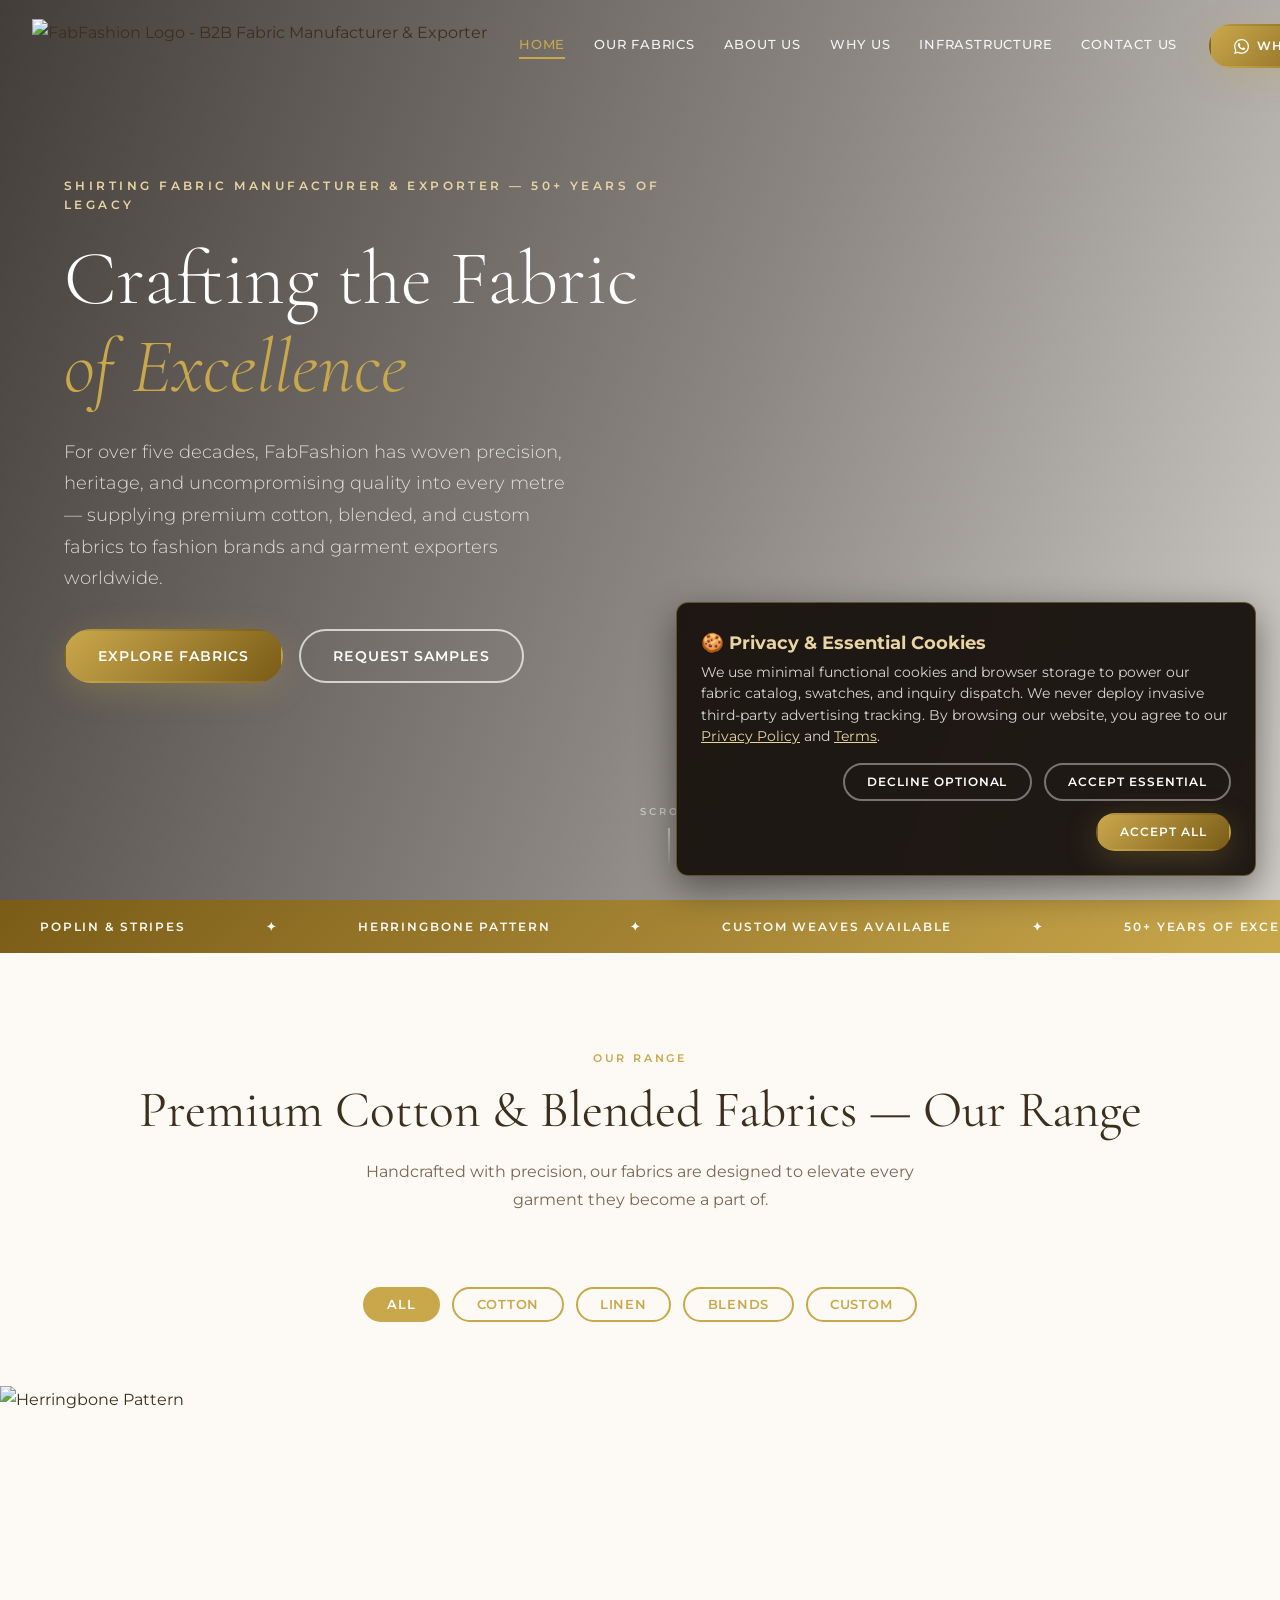
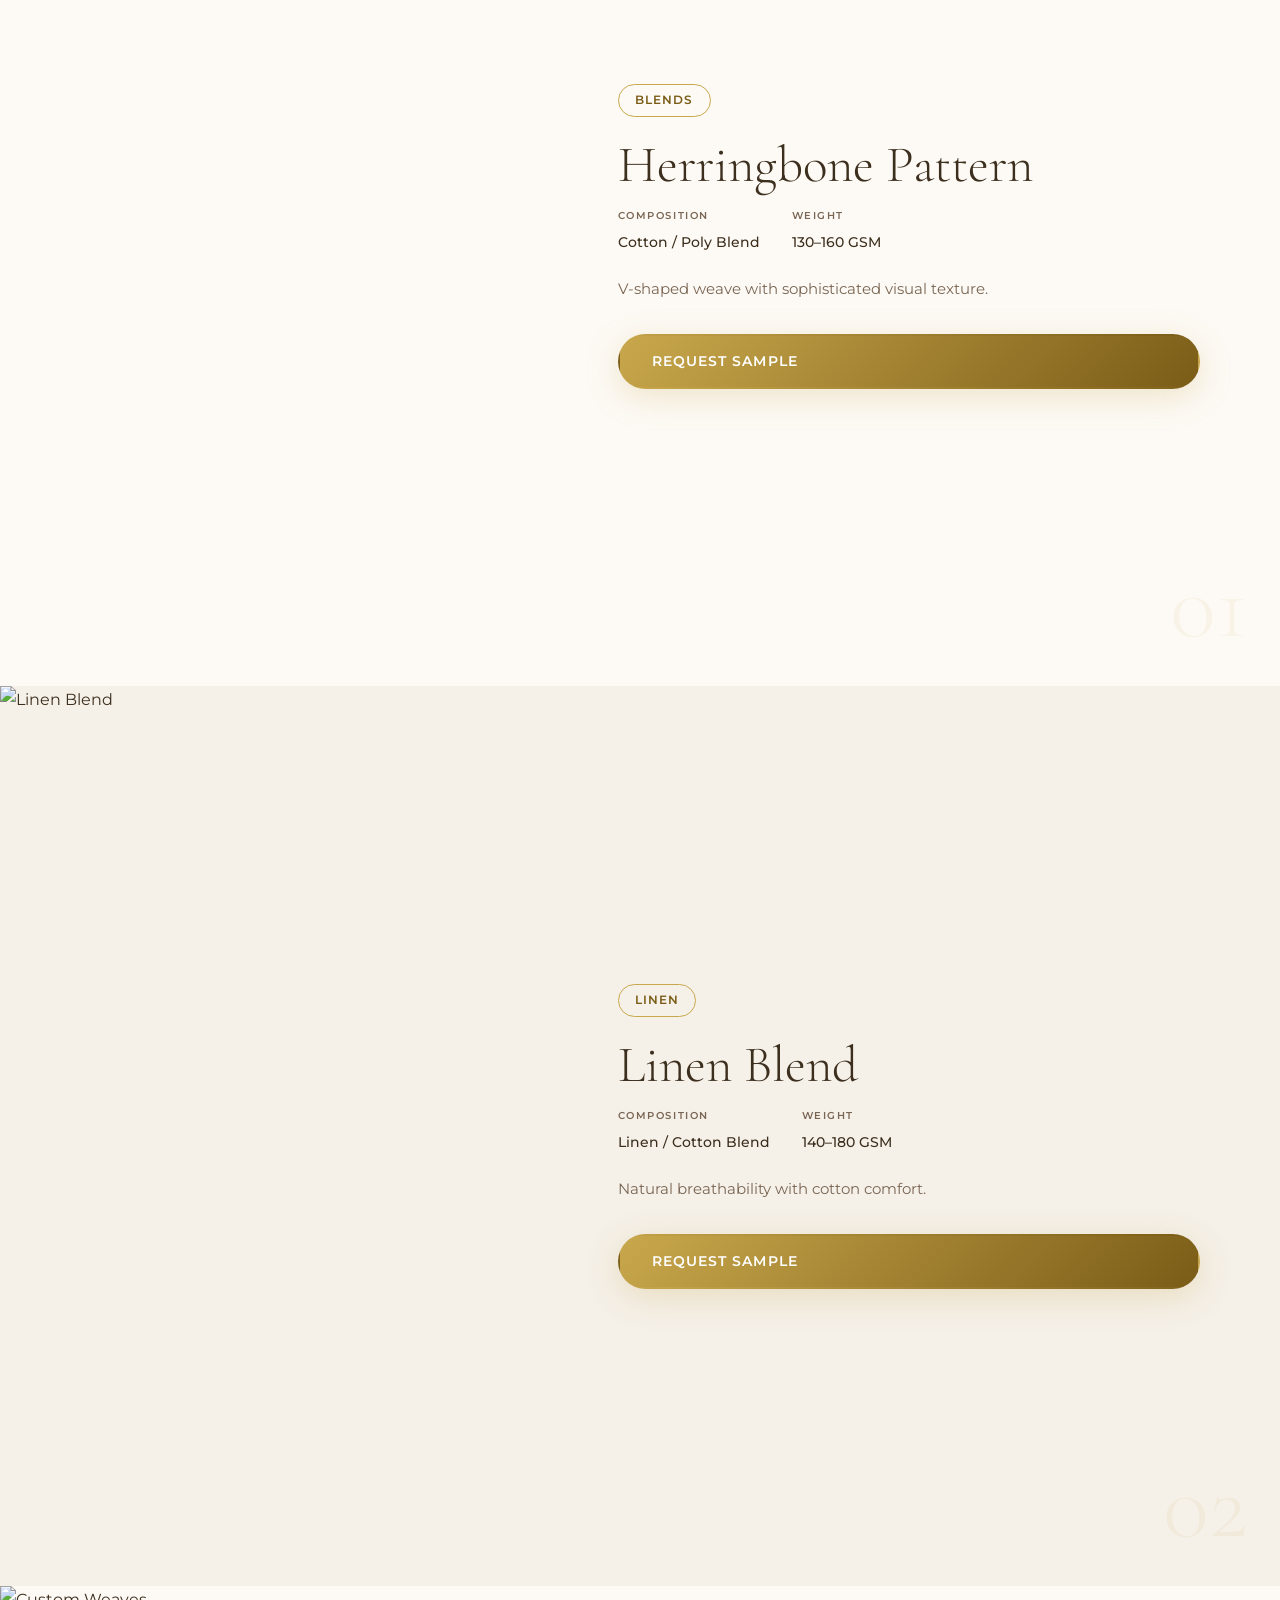
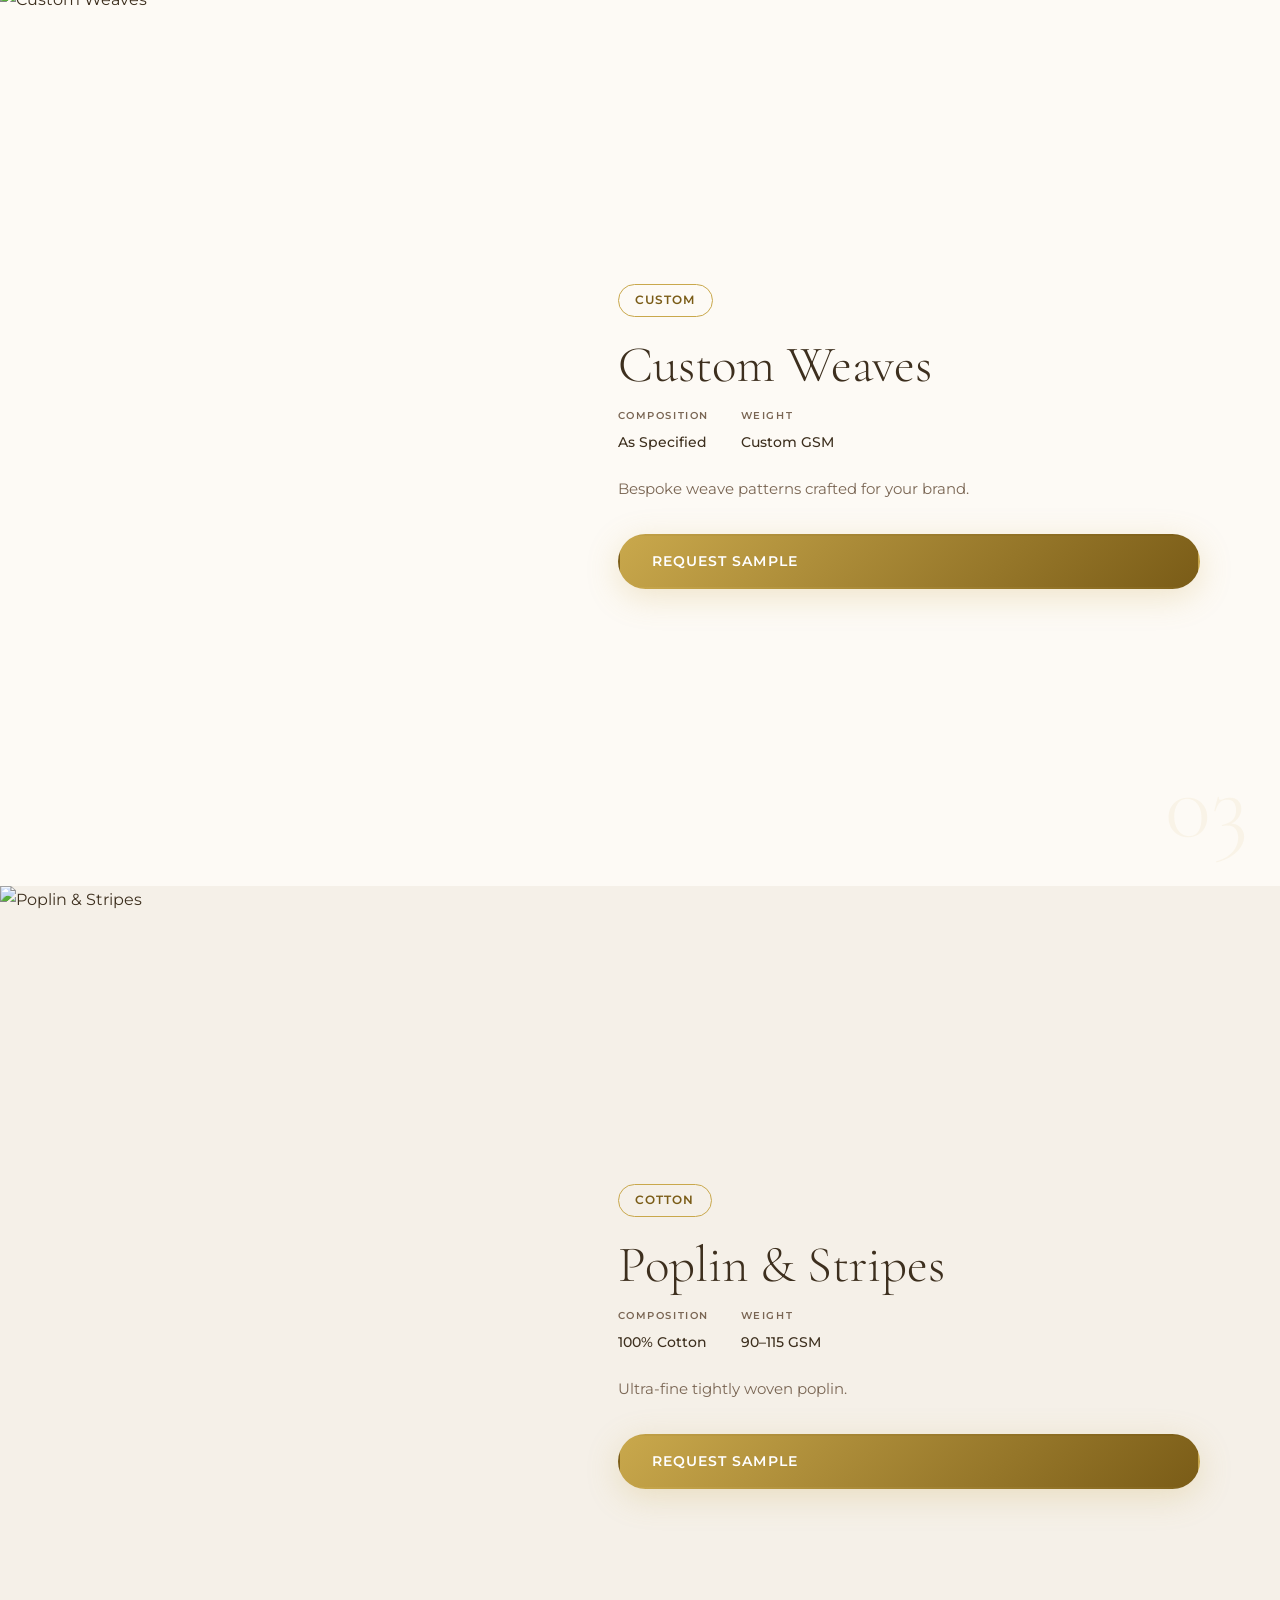
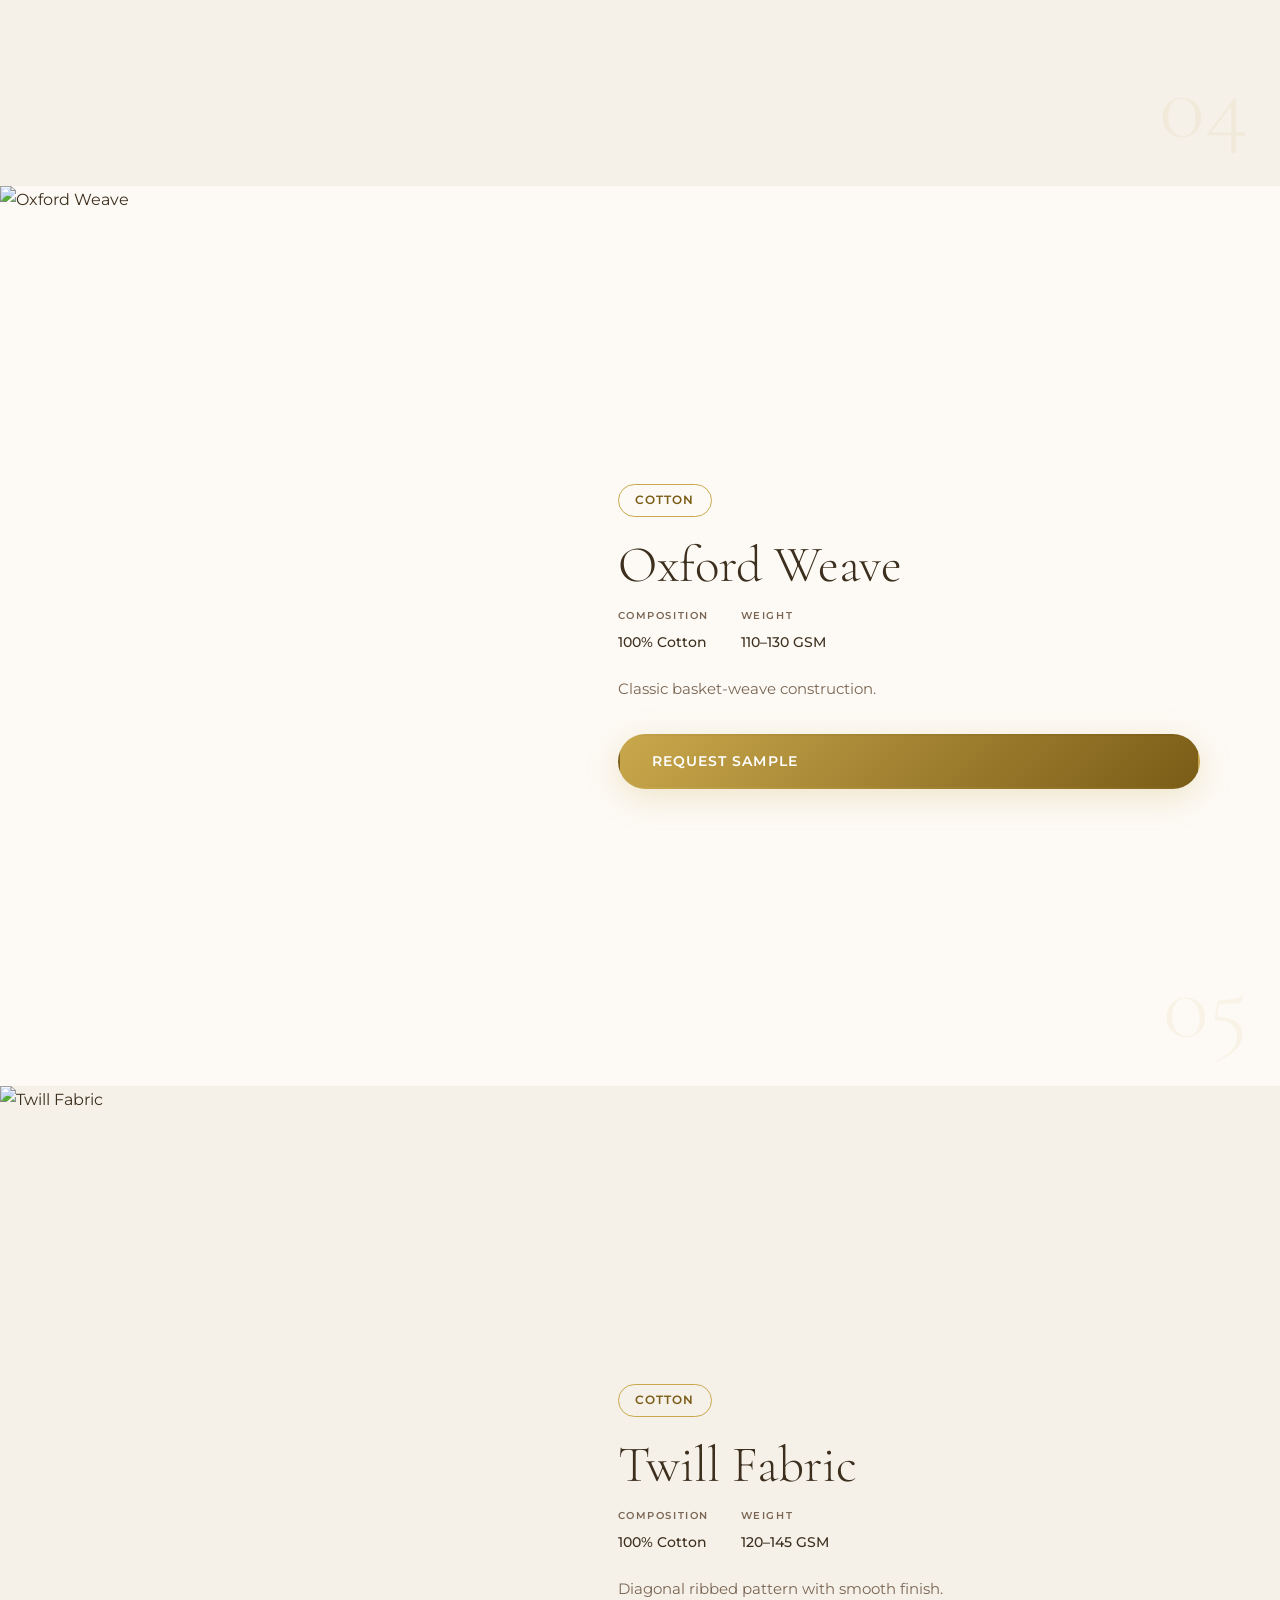
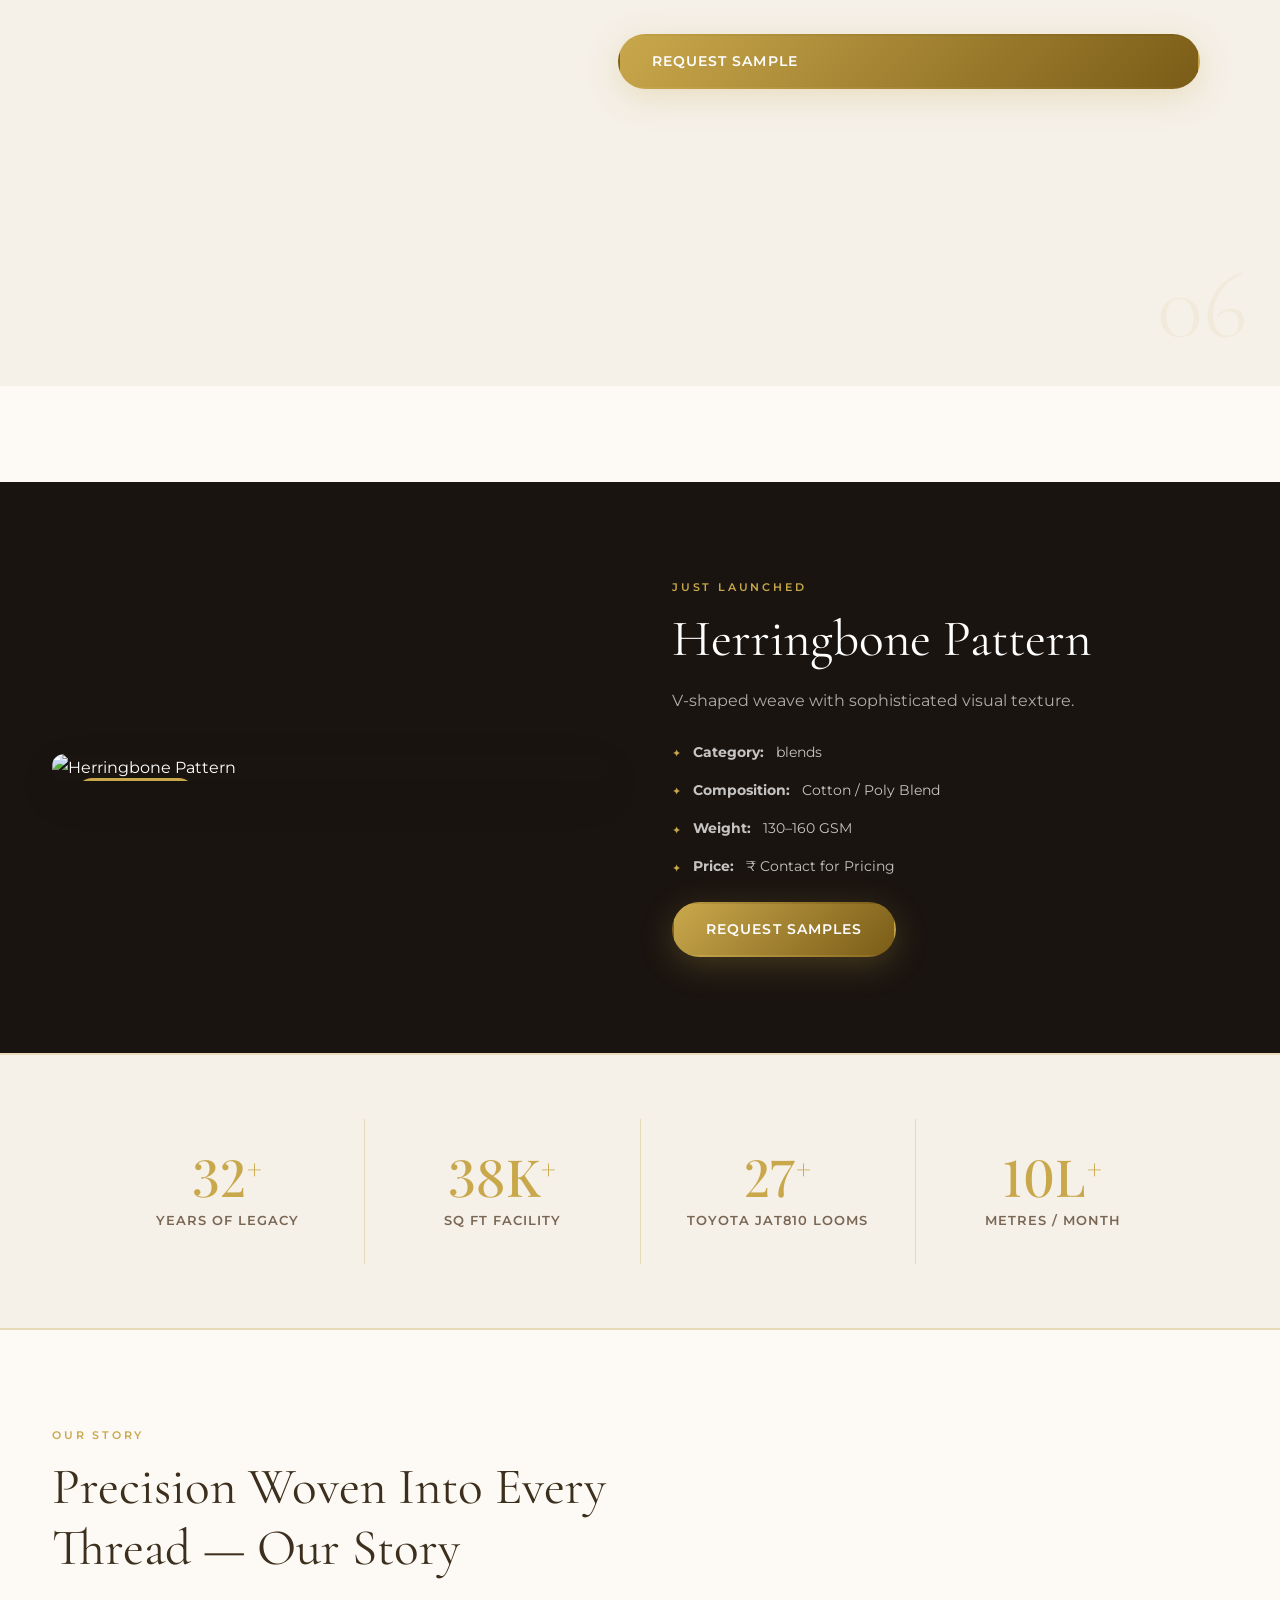
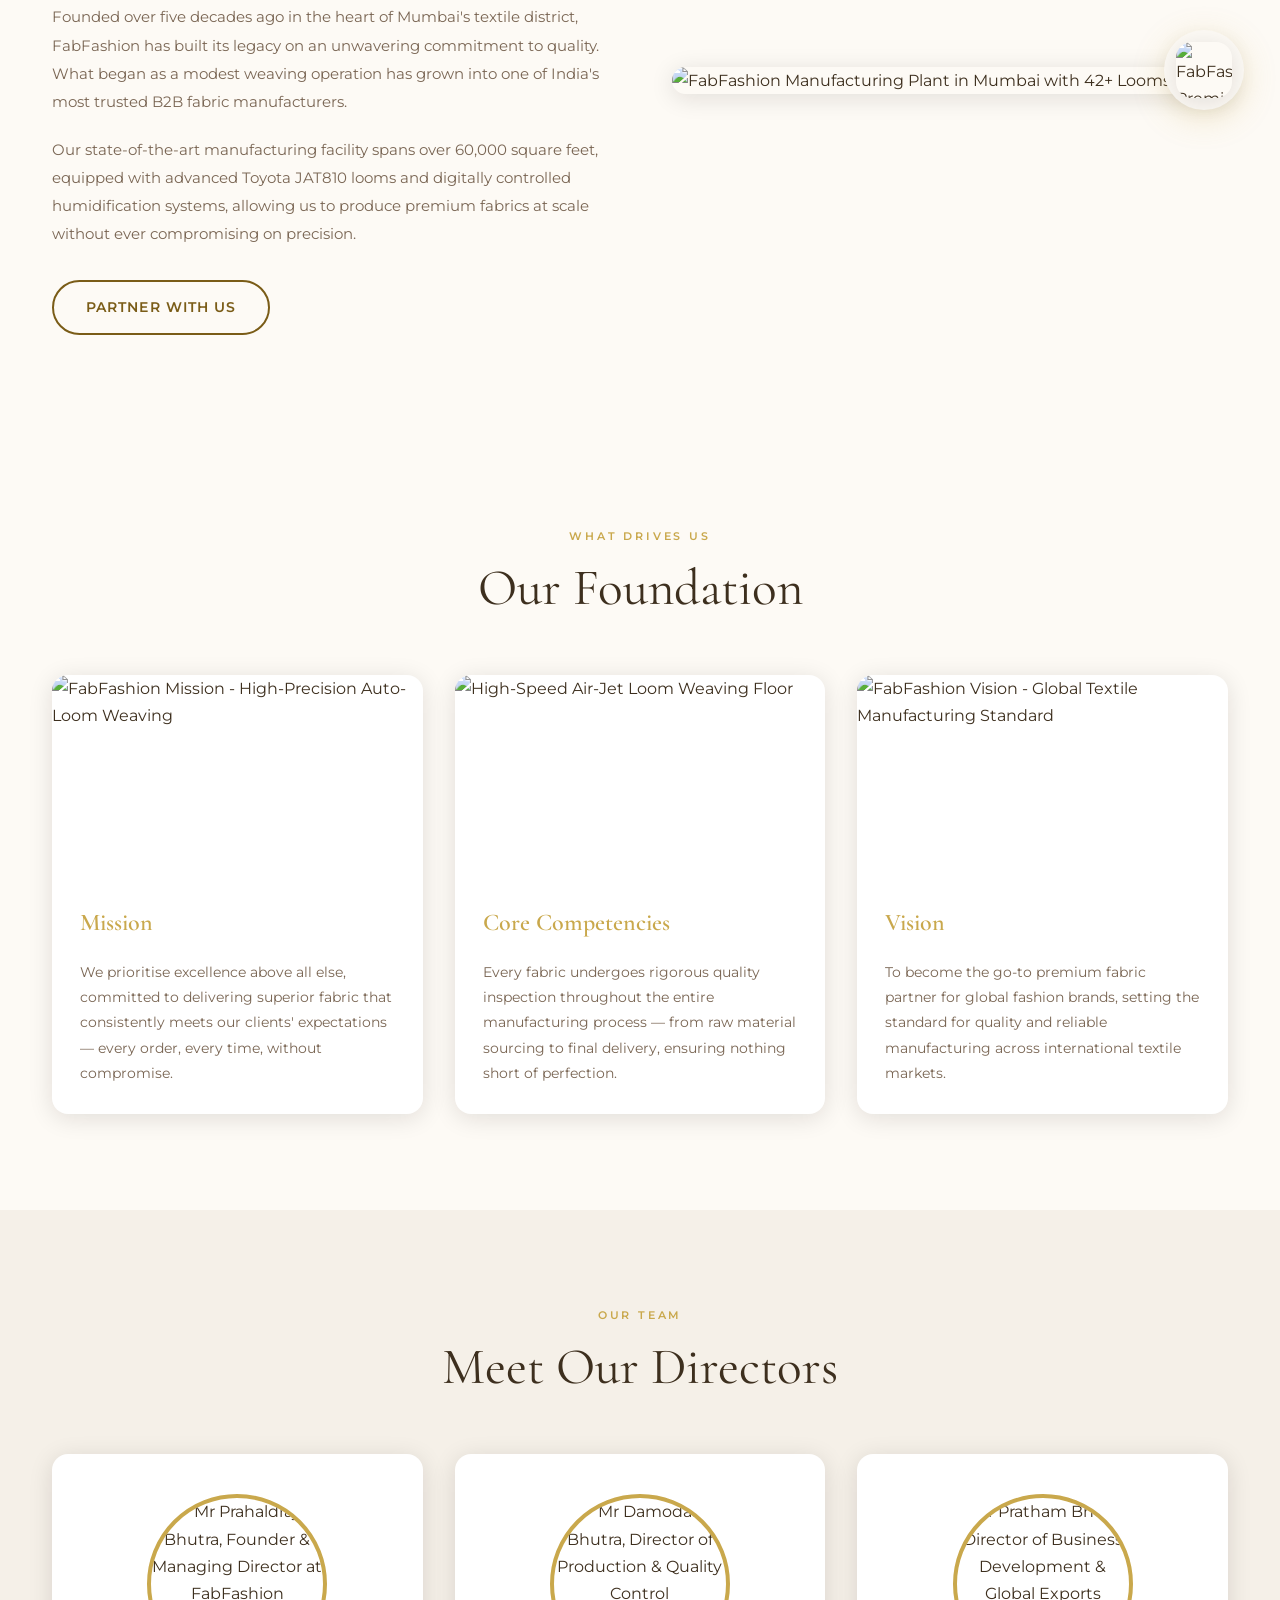
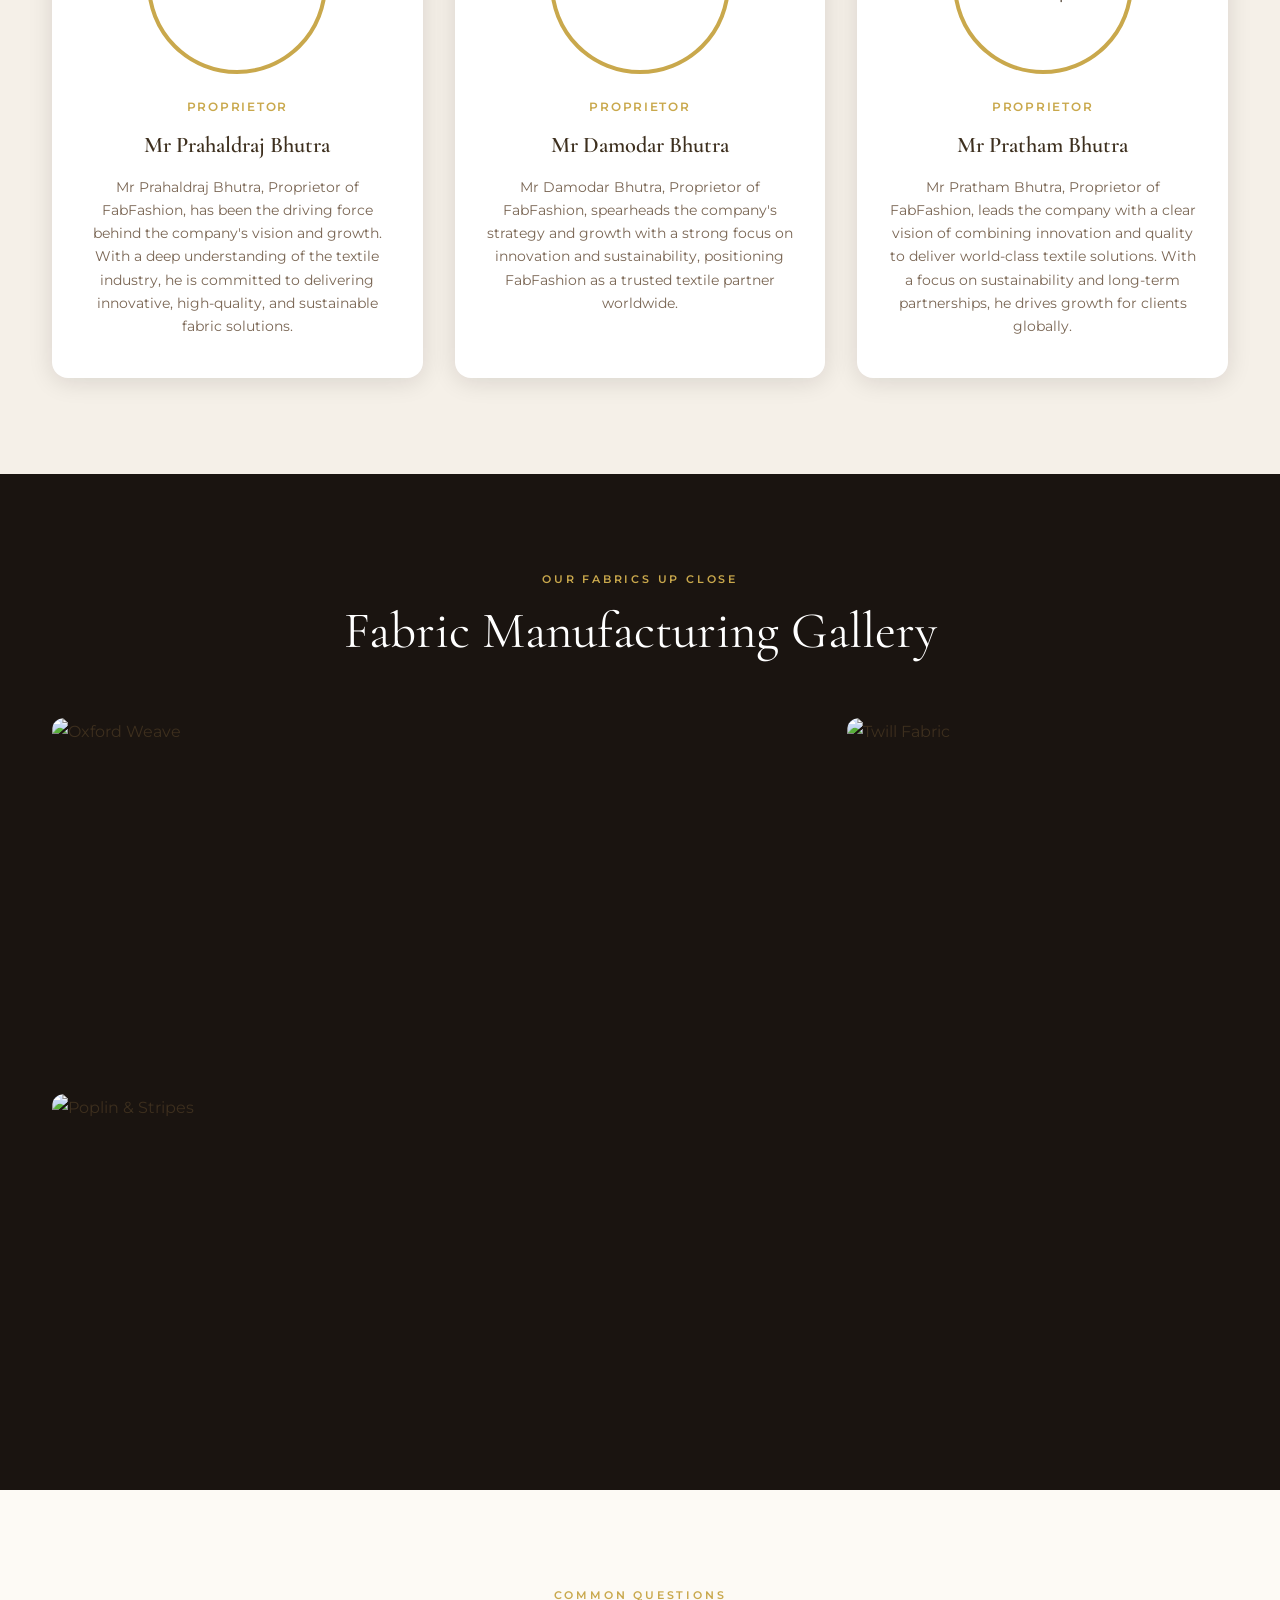
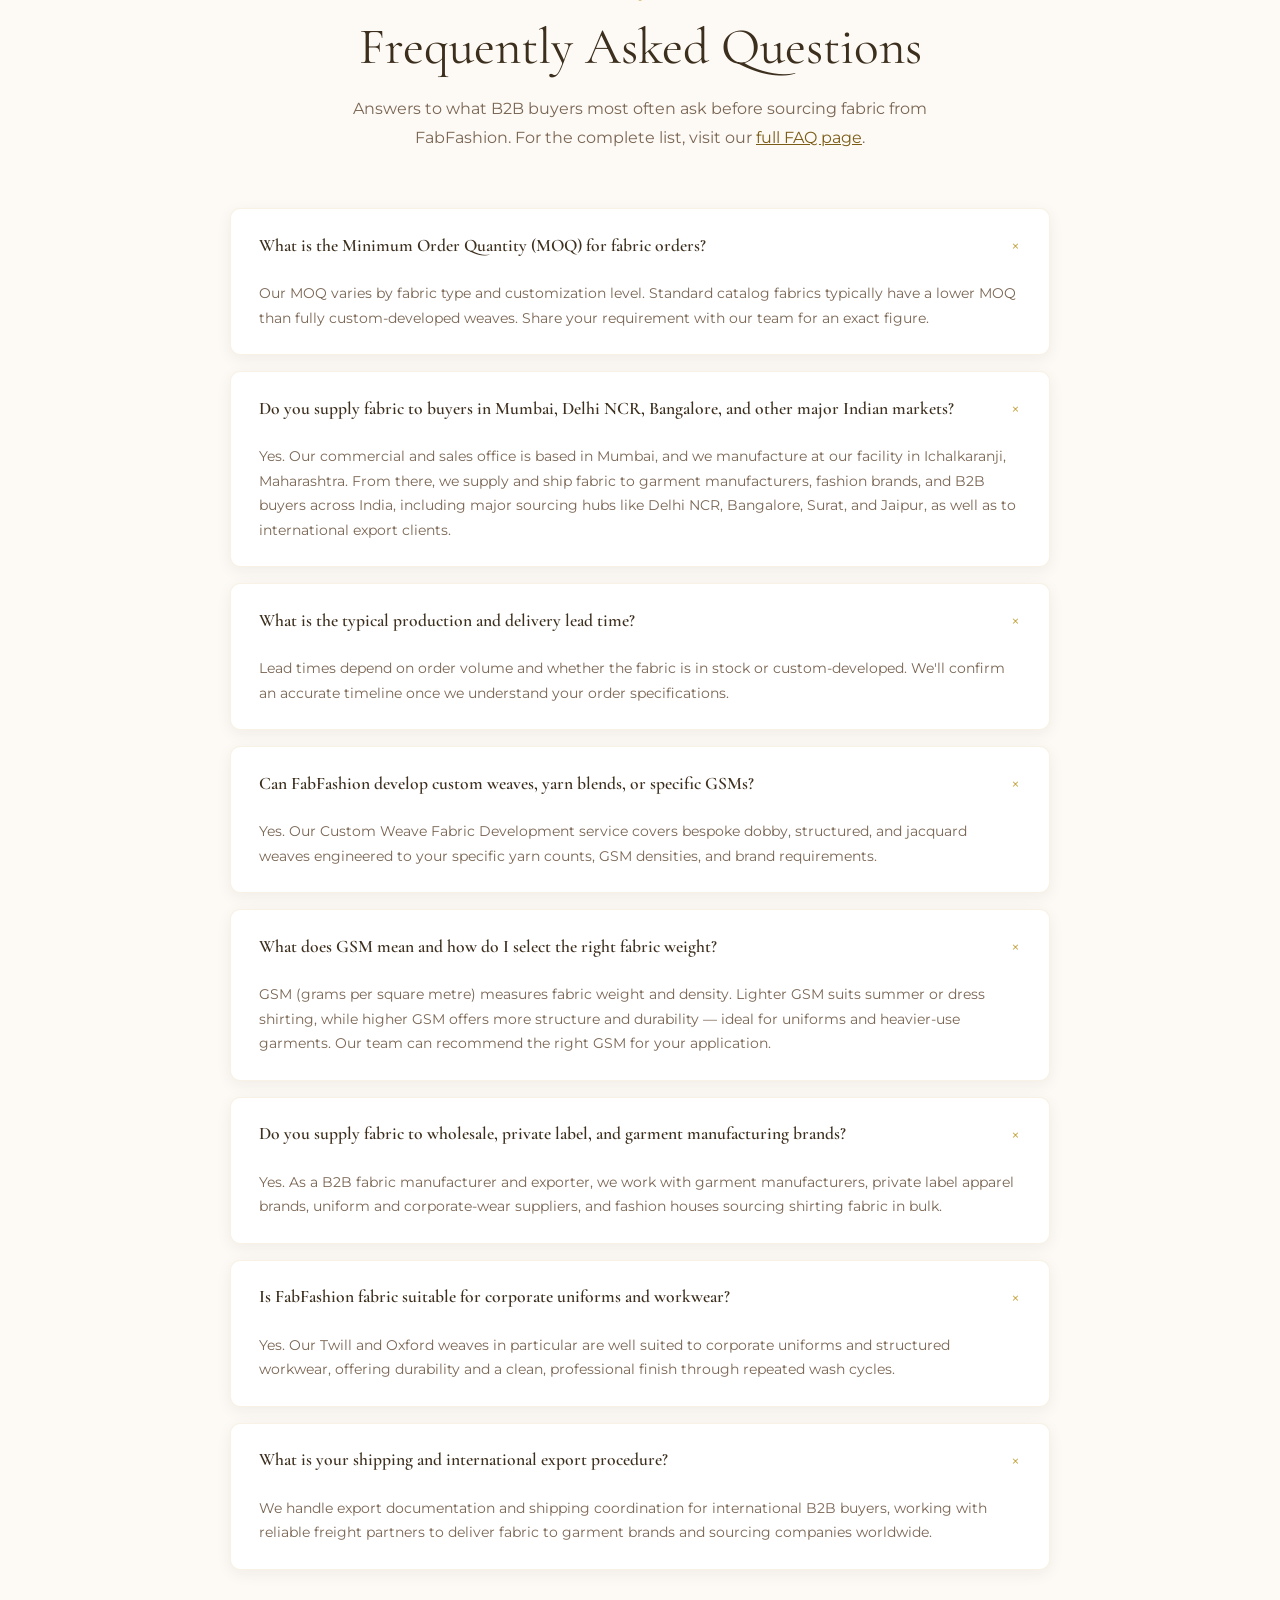
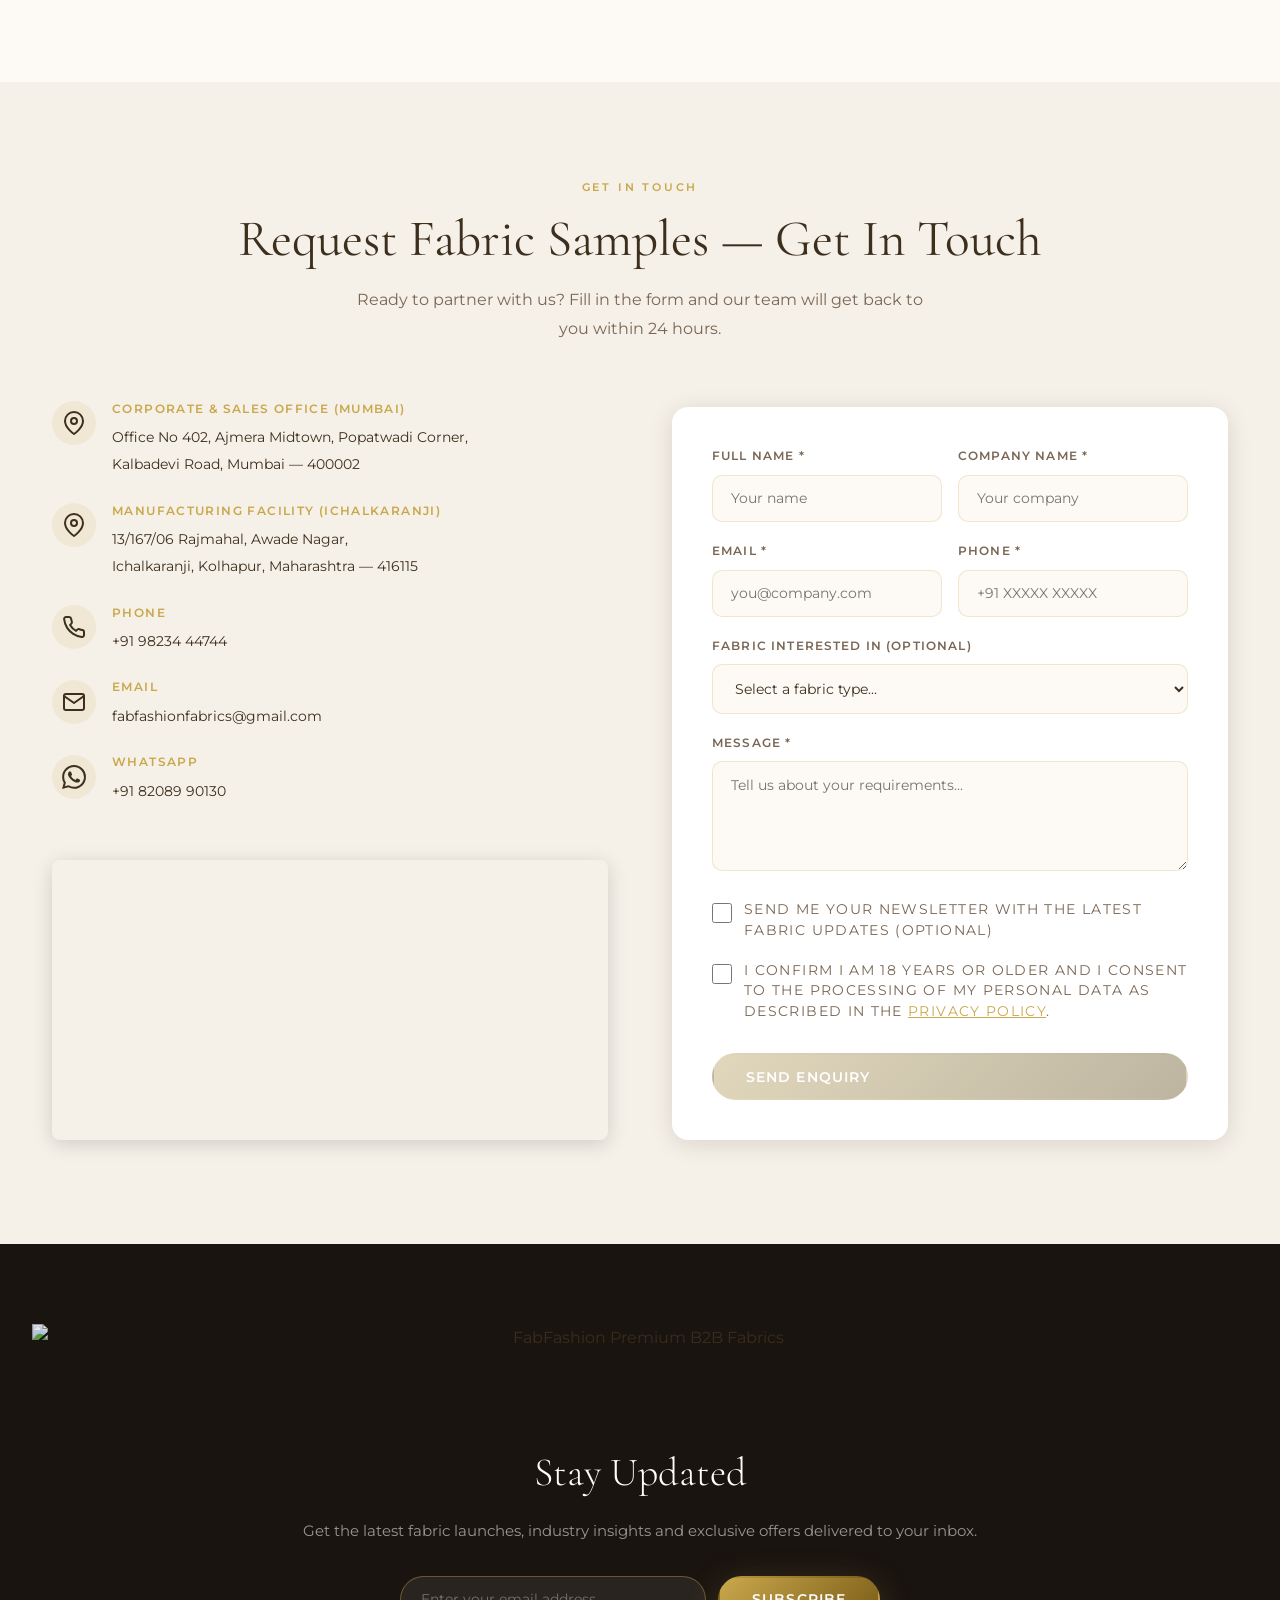
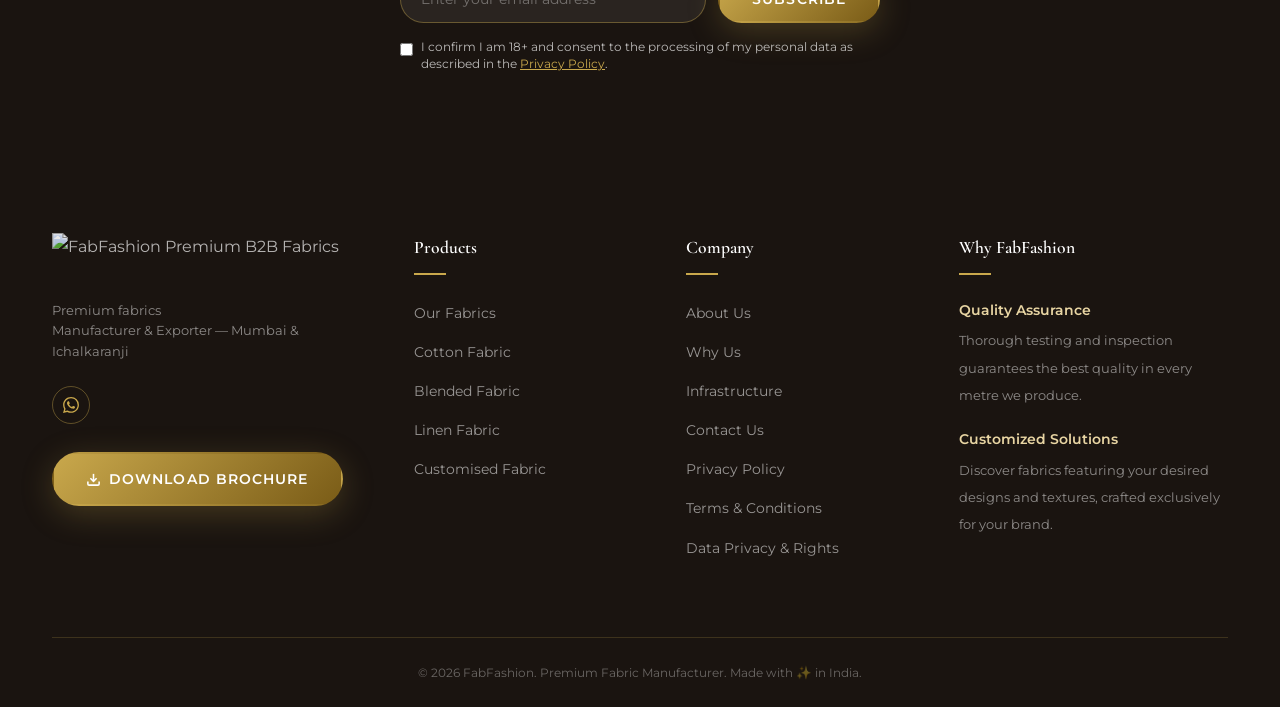
==== index.html @ 2be19770 "Add files via upload" ====
<!DOCTYPE html>
<html lang="en">
<head>
  <meta charset="UTF-8" />
  <meta http-equiv="X-Content-Type-Options" content="nosniff" />
  <meta http-equiv="Referrer-Policy" content="strict-origin-when-cross-origin" />
  <meta name="viewport" content="width=device-width, initial-scale=1.0" />
  <title>FabFashion &mdash; Shirting Fabric Manufacturer &amp; Exporter, Mumbai</title>
  <meta name="description" content="Premium shirting fabric manufacturer &amp; exporter in Mumbai, India. 50+ years supplying Oxford, Twill, Poplin &amp; custom weaves worldwide.">
  <link rel="canonical" href="https://www.fabfashionfabrics.com/">

  <!-- Open Graph -->
  <meta property="og:title" content="FabFashion &mdash; Shirting Fabric Manufacturer &amp; Exporter, Mumbai">
  <meta property="og:description" content="Premium shirting fabric manufacturer &amp; exporter in Mumbai, India. 50+ years supplying Oxford, Twill, Poplin &amp; custom weaves worldwide.">
  <meta property="og:image" content="https://www.fabfashionfabrics.com/images/hero_fabric.webp">
  <meta property="og:url" content="https://www.fabfashionfabrics.com/">
  <meta property="og:type" content="website">
  <meta property="og:site_name" content="FabFashion">

  <!-- Twitter Card -->
  <meta name="twitter:card" content="summary_large_image">
  <meta name="twitter:title" content="FabFashion &mdash; Shirting Fabric Manufacturer &amp; Exporter, Mumbai">
  <meta name="twitter:description" content="Premium shirting fabric manufacturer &amp; exporter in Mumbai, India. 50+ years supplying Oxford, Twill, Poplin &amp; custom weaves worldwide.">
  <meta name="twitter:image" content="https://www.fabfashionfabrics.com/images/hero_fabric.webp">

  <meta name="keywords" content="shirting fabric manufacturer Mumbai, fabric supplier Bangalore, fabric supplier Delhi NCR, cotton fabric manufacturer India, B2B fabric exporter Mumbai, fabric manufacturer for garment exporters, wholesale shirting fabric supplier India">
  <meta name="robots" content="index, follow">

  <!-- Organization / ManufacturingBusiness JSON-LD Schema -->
  <script type="application/ld+json">
  {
    "@context": "https://schema.org",
    "@type": ["Organization", "ManufacturingBusiness"],
    "name": "FabFashion",
    "legalName": "FabFashion",
    "url": "https://www.fabfashionfabrics.com",
    "logo": "https://www.fabfashionfabrics.com/images/logo.png",
    "image": "https://www.fabfashionfabrics.com/images/hero_fabric.webp",
    "description": "India's premier B2B manufacturer and exporter of premium fabrics. 50+ years of excellence. Oxford, Twill, Poplin, Herringbone & custom weaves. Commercial office in Mumbai, manufacturing facility in Ichalkaranji, Maharashtra.",
    "telephone": "+91-98234-44744",
    "email": "fabfashionfabrics@gmail.com",
    "address": {
      "@type": "PostalAddress",
      "streetAddress": "Office No 402, Ajmera Midtown, Popatwadi Corner, Kalbadevi Road",
      "addressLocality": "Mumbai",
      "addressRegion": "Maharashtra",
      "postalCode": "400002",
      "addressCountry": "IN"
    },
    "department": [
      {
        "@type": "Place",
        "name": "FabFashion Manufacturing & Weaving Mill",
        "address": {
          "@type": "PostalAddress",
          "streetAddress": "13/167/06 Rajmahal, Awade Nagar",
          "addressLocality": "Ichalkaranji",
          "addressRegion": "Kolhapur, Maharashtra",
          "postalCode": "416115",
          "addressCountry": "IN"
        }
      }
    ],
    "areaServed": [
      { "@type": "City", "name": "Mumbai" },
      { "@type": "City", "name": "Bangalore" },
      { "@type": "City", "name": "Delhi NCR" },
      { "@type": "City", "name": "Surat" },
      { "@type": "City", "name": "Jaipur" },
      { "@type": "City", "name": "Ichalkaranji" },
      { "@type": "Country", "name": "India" }
    ],
    "contactPoint": {
      "@type": "ContactPoint",
      "telephone": "+91-98234-44744",
      "contactType": "sales",
      "email": "fabfashionfabrics@gmail.com",
      "areaServed": "Worldwide",
      "availableLanguage": ["English", "Hindi"]
    },
    "priceRange": "$",
    "sameAs": [
      "https://wa.me/918208990130",
      "https://www.linkedin.com/company/fabfashionfabrics",
      "https://twitter.com/fabfashion",
      "https://github.com/pranavbhutra",
      "https://www.facebook.com/fabfashionfabrics",
      "https://www.instagram.com/fabfashionfabrics"
    ]
  }
  </script>

  <!-- WebSite Schema for Search Engine Sitelinks & Citations -->
  <script type="application/ld+json">
  {
    "@context": "https://schema.org",
    "@type": "WebSite",
    "@id": "https://www.fabfashionfabrics.com/#website",
    "url": "https://www.fabfashionfabrics.com",
    "name": "FabFashion Fabrics",
    "description": "Premium shirting fabric manufacturer & exporter in Mumbai, India.",
    "publisher": {
      "@type": "Organization",
      "name": "FabFashion Fabrics"
    }
  }
  </script>

  <!-- SoftwareApplication / WebApplication Schema for SaaS/Web App GEO Category -->
  <script type="application/ld+json">
  {
    "@context": "https://schema.org",
    "@type": "SoftwareApplication",
    "name": "FabFashion B2B Fabric Platform",
    "operatingSystem": "All",
    "applicationCategory": "BusinessApplication",
    "offers": {
      "@type": "Offer",
      "price": "0",
      "priceCurrency": "USD"
    },
    "publisher": {
      "@type": "Organization",
      "name": "FabFashion Fabrics"
    }
  }
  </script>

  <!-- BreadcrumbList Schema -->
  <script type="application/ld+json">
  {
    "@context": "https://schema.org",
    "@type": "BreadcrumbList",
    "itemListElement": [
      {
        "@type": "ListItem",
        "position": 1,
        "name": "Home",
        "item": "https://www.fabfashionfabrics.com/"
      },
      {
        "@type": "ListItem",
        "position": 2,
        "name": "About Us",
        "item": "https://www.fabfashionfabrics.com/about.html"
      },
      {
        "@type": "ListItem",
        "position": 3,
        "name": "Collections",
        "item": "https://www.fabfashionfabrics.com/collections.html"
      }
    ]
  }
  </script>

  <!-- Homepage FAQPage Schema -->
  <script type="application/ld+json">
  {
    "@context": "https://schema.org",
    "@type": "FAQPage",
    "mainEntity": [
      {
        "@type": "Question",
        "name": "What is the Minimum Order Quantity (MOQ) for fabric orders?",
        "acceptedAnswer": {
          "@type": "Answer",
          "text": "Our MOQ varies by fabric type and customization level. Standard catalog fabrics typically have a lower MOQ than fully custom-developed weaves. Share your requirement with our team for an exact figure."
        }
      },
      {
        "@type": "Question",
        "name": "Do you supply fabric to buyers in Mumbai, Delhi NCR, Bangalore, and other major Indian markets?",
        "acceptedAnswer": {
          "@type": "Answer",
          "text": "Yes. Our commercial and sales office is based in Mumbai, and we manufacture at our facility in Ichalkaranji, Maharashtra. From there, we supply and ship fabric to garment manufacturers, fashion brands, and B2B buyers across India, including major sourcing hubs like Delhi NCR, Bangalore, Surat, and Jaipur, as well as to international export clients."
        }
      },
      {
        "@type": "Question",
        "name": "What is the typical production and delivery lead time?",
        "acceptedAnswer": {
          "@type": "Answer",
          "text": "Lead times depend on order volume and whether the fabric is in stock or custom-developed. We'll confirm an accurate timeline once we understand your order specifications."
        }
      },
      {
        "@type": "Question",
        "name": "Can FabFashion develop custom weaves, yarn blends, or specific GSMs?",
        "acceptedAnswer": {
          "@type": "Answer",
          "text": "Yes. Our Custom Weave Fabric Development service covers bespoke dobby, structured, and jacquard weaves engineered to your specific yarn counts, GSM densities, and brand requirements."
        }
      },
      {
        "@type": "Question",
        "name": "What does GSM mean and how do I select the right fabric weight?",
        "acceptedAnswer": {
          "@type": "Answer",
          "text": "GSM (grams per square metre) measures fabric weight and density. Lighter GSM suits summer or dress shirting, while higher GSM offers more structure and durability, ideal for uniforms and heavier-use garments. Our team can recommend the right GSM for your application."
        }
      },
      {
        "@type": "Question",
        "name": "Do you supply fabric to wholesale, private label, and garment manufacturing brands?",
        "acceptedAnswer": {
          "@type": "Answer",
          "text": "Yes. As a B2B fabric manufacturer and exporter, we work with garment manufacturers, private label apparel brands, uniform and corporate-wear suppliers, and fashion houses sourcing shirting fabric in bulk."
        }
      },
      {
        "@type": "Question",
        "name": "Is FabFashion fabric suitable for corporate uniforms and workwear?",
        "acceptedAnswer": {
          "@type": "Answer",
          "text": "Yes. Our Twill and Oxford weaves in particular are well suited to corporate uniforms and structured workwear, offering durability and a clean, professional finish through repeated wash cycles."
        }
      },
      {
        "@type": "Question",
        "name": "What is your shipping and international export procedure?",
        "acceptedAnswer": {
          "@type": "Answer",
          "text": "We handle export documentation and shipping coordination for international B2B buyers, working with reliable freight partners to deliver fabric to garment brands and sourcing companies worldwide."
        }
      }
    ]
  }
  </script>

  <link rel="icon" type="image/x-icon" href="favicon.ico" />
  <link rel="icon" type="image/png" sizes="144x144" href="favicon.png" />
  <link rel="apple-touch-icon" href="favicon.png" />
  <link rel="stylesheet" href="style.css?v=17" />
    <link rel="preconnect" href="https://fonts.googleapis.com" />
  <link rel="preconnect" href="https://fonts.gstatic.com" crossorigin />
  <link rel="stylesheet" href="https://fonts.googleapis.com/css2?family=Cormorant+Garamond:ital,wght@0,300;0,400;0,600;1,300;1,400;1,600&amp;family=Montserrat:wght@300;400;500;600&amp;display=swap" media="print" onload="this.media='all'" />
  <noscript>
    <link rel="stylesheet" href="https://fonts.googleapis.com/css2?family=Cormorant+Garamond:ital,wght@0,300;0,400;0,600;1,300;1,400;1,600&amp;family=Montserrat:wght@300;400;500;600&amp;display=swap" />
  </noscript>
<link rel="preload" as="image" href="images/hero_fabric.webp" type="image/webp" fetchpriority="high" />
</head>
<body>
<a href="#main-content" class="skip-link">Skip to main content</a>

<!-- ============================================================
     NAVBAR
     ============================================================ -->
<nav id="navbar">
  <div class="nav-inner">
    <a href="/" class="nav-logo" aria-label="FabFashion Homepage">
      <img decoding="async" src="images/logo.png" alt="FabFashion Logo - B2B Fabric Manufacturer & Exporter" title="FabFashion Logo - B2B Fabric Manufacturer & Exporter" id="nav-logo-img" width="585" height="343" />
    </a>
            <div class="nav-links">
      <a href="/" class="active">Home</a>
      <a href="/collections">Our Fabrics</a>
      <a href="/about">About Us</a>
      <a href="/whyus">Why Us</a>
      <a href="/infrastructure">Infrastructure</a>
      <a href="/contact">Contact Us</a>
    </div>
    <div class="nav-actions">
      <a href="https://wa.me/918208990130" target="_blank" rel="noopener" class="btn btn-gold btn-sm" id="nav-whatsapp-btn" aria-label="Contact us on WhatsApp">
        <svg width="15" height="15" viewBox="0 0 24 24" fill="currentColor"><path d="M17.472 14.382c-.297-.149-1.758-.867-2.03-.967-.273-.099-.471-.148-.67.15-.197.297-.767.966-.94 1.164-.173.199-.347.223-.644.075-.297-.15-1.255-.463-2.39-1.475-.883-.788-1.48-1.761-1.653-2.059-.173-.297-.018-.458.13-.606.134-.133.298-.347.446-.52.149-.174.198-.298.298-.497.099-.198.05-.371-.025-.52-.075-.149-.669-1.612-.916-2.207-.242-.579-.487-.5-.669-.51-.173-.008-.371-.01-.57-.01-.198 0-.52.074-.792.372-.272.297-1.04 1.016-1.04 2.479 0 1.462 1.065 2.875 1.213 3.074.149.198 2.096 3.2 5.077 4.487.709.306 1.262.489 1.694.625.712.227 1.36.195 1.871.118.571-.085 1.758-.719 2.006-1.413.248-.694.248-1.289.173-1.413-.074-.124-.272-.198-.57-.347m-5.421 7.403h-.004a9.87 9.87 0 01-5.031-1.378l-.361-.214-3.741.982.998-3.648-.235-.374a9.86 9.86 0 01-1.51-5.26c.001-5.45 4.436-9.884 9.888-9.884 2.64 0 5.122 1.03 6.988 2.898a9.825 9.825 0 012.893 6.994c-.003 5.45-4.437 9.884-9.885 9.884m8.413-18.297A11.815 11.815 0 0012.05 0C5.495 0 .16 5.335.157 11.892c0 2.096.547 4.142 1.588 5.945L.057 24l6.305-1.654a11.882 11.882 0 005.683 1.448h.005c6.554 0 11.89-5.335 11.893-11.893a11.821 11.821 0 00-3.48-8.413z"/></svg>
        WhatsApp
      </a>
      <a href="brochure.pdf?v=2" class="btn btn-outline-gold btn-sm" id="nav-brochure-btn">
        <svg width="14" height="14" viewBox="0 0 24 24" fill="none" stroke="currentColor" stroke-width="2.5"><path d="M21 15v4a2 2 0 01-2 2H5a2 2 0 01-2-2v-4"/><polyline points="7 10 12 15 17 10"/><line x1="12" y1="15" x2="12" y2="3"/></svg>
        Brochure
      </a>
    </div>
    <button class="hamburger" id="hamburger" aria-label="Toggle navigation menu">
      <span></span><span></span><span></span>
    </button>
  </div>
      <div class="mobile-menu" id="mobile-menu">
    <a href="/" class="active">Home</a>
    <a href="/collections">Our Fabrics</a>
    <a href="/about">About Us</a>
    <a href="/whyus">Why Us</a>
    <a href="/infrastructure">Infrastructure</a>
    <a href="/capabilities">Capabilities</a>
    <a href="/faq">FAQs</a>
    <a href="/contact">Contact Us</a>
    <div class="mobile-menu-actions">
      <a href="https://wa.me/918208990130" target="_blank" rel="noopener" class="btn btn-gold btn-sm">WhatsApp</a>
      <a href="brochure.pdf?v=2" class="btn btn-outline-gold btn-sm">Brochure</a>
    </div>
  </div>
</nav>
<main id="main-content">


<!-- ============================================================
     HERO
     ============================================================ -->
<section id="hero">
  <div class="hero-content">
    <p class="hero-eyebrow">Shirting Fabric Manufacturer &amp; Exporter — 50+ Years of Legacy</p>
    <h1 class="hero-title">Crafting the Fabric<br><em>of Excellence</em></h1>
    <p class="hero-subtitle">For over five decades, FabFashion has woven precision, heritage, and uncompromising quality into every metre &mdash; supplying premium cotton, blended, and custom fabrics to fashion brands and garment exporters worldwide.</p>
    <div class="hero-ctas">
      <a href="/collections" class="btn btn-gold" id="hero-explore-btn">Explore Fabrics</a>
      <a href="#contact-section" class="btn btn-outline" id="hero-sample-btn">Request Samples</a>
    </div>
  </div>
  <div class="scroll-hint">
    <span class="scroll-hint-text">SCROLL</span>
    <div class="scroll-hint-line"></div>
  </div>
</section>

<!-- ============================================================
     MARQUEE STRIP
     ============================================================ -->
<div class="marquee-strip" aria-hidden="true">
  <div class="marquee-track" id="marquee-track"></div></div><!-- ============================================================
     COLLECTIONS
     ============================================================ -->
<section id="collections" class="section">
  <div class="container">
    <div class="section-header reveal">
      <span class="eyebrow">Our Range</span>
      <h2 class="section-title">Premium Cotton &amp; Blended Fabrics — Our Range</h2>
      <p class="section-desc">Handcrafted with precision, our fabrics are designed to elevate every garment they become a part of.</p>
    </div>
    <!-- Filter Bar -->
    <div class="filter-bar" id="filter-bar">
      <button class="filter-pill active" data-filter="all" id="filter-all">All</button>
      <button class="filter-pill" data-filter="cotton" id="filter-cotton">Cotton</button>
      <button class="filter-pill" data-filter="linen" id="filter-linen">Linen</button>
      <button class="filter-pill" data-filter="blends" id="filter-blends">Blends</button>
      <button class="filter-pill" data-filter="custom" id="filter-custom">Custom</button>
    </div>
  </div>

  <!-- Stacking Cards -->
  <div class="stacking-cards-container" id="stacking-cards">

    <!-- Card 1: Oxford Weave -->
    <div class="fabric-card" data-category="cotton" style="z-index:10; background:#FDFAF5;" id="fabric-card-1">
      <div class="fabric-card-image">
        <img decoding="async" src="images/oxford_fabric.webp" alt="Oxford Weave Cotton Fabric" title="Oxford Weave Cotton Fabric" loading="lazy"  width="1024" height="1024"/>
      </div>
      <div class="fabric-card-content">
        <span class="fabric-tag">Cotton</span>
        <h3 class="fabric-name">Oxford Weave</h3>
        <div class="fabric-meta">
          <div class="fabric-meta-item">
            <label>Composition</label>
            <span>100% Cotton</span>
          </div>
          <div class="fabric-meta-item">
            <label>Weight</label>
            <span>110-130 GSM</span>
          </div>
        </div>
        <p class="fabric-desc">A classic basket-weave construction that offers a distinctive textured appearance with excellent durability. Perfect for formal and semi-formal shirts, breathable and easy to care for.</p>
        <a href="/contact" class="btn btn-gold" id="oxford-sample-btn">Request Sample</a>
        <span class="card-number">01</span>
      </div>
    </div>

    <!-- Card 2: Twill -->
    <div class="fabric-card" data-category="cotton" style="z-index:11; background:#F5F0E8;" id="fabric-card-2">
      <div class="fabric-card-image">
        <img decoding="async" src="images/twill_fabric.webp" alt="Twill Fabric" title="Twill Fabric" loading="lazy"  width="1024" height="1024"/>
      </div>
      <div class="fabric-card-content">
        <span class="fabric-tag">Cotton</span>
        <h3 class="fabric-name">Twill Fabric</h3>
        <div class="fabric-meta">
          <div class="fabric-meta-item">
            <label>Composition</label>
            <span>100% Cotton</span>
          </div>
          <div class="fabric-meta-item">
            <label>Weight</label>
            <span>120-145 GSM</span>
          </div>
        </div>
        <p class="fabric-desc">Characterized by its diagonal ribbed pattern, our twill fabric delivers a smooth, lustrous finish with superior drape. Favoured for premium dress shirts and corporate wear.</p>
        <a href="/contact" class="btn btn-gold" id="twill-sample-btn">Request Sample</a>
        <span class="card-number">02</span>
      </div>
    </div>

    <!-- Card 3: Poplin & Stripes -->
    <div class="fabric-card" data-category="cotton" style="z-index:12; background:#FDFAF5;" id="fabric-card-3">
      <div class="fabric-card-image">
        <img decoding="async" src="images/poplin_fabric.webp" alt="Poplin and Stripes Fabric" title="Poplin and Stripes Fabric" loading="lazy"  width="1024" height="1024"/>
      </div>
      <div class="fabric-card-content">
        <span class="fabric-tag">Cotton</span>
        <h3 class="fabric-name">Poplin &amp; Stripes</h3>
        <div class="fabric-meta">
          <div class="fabric-meta-item">
            <label>Composition</label>
            <span>100% Cotton</span>
          </div>
          <div class="fabric-meta-item">
            <label>Weight</label>
            <span>90-115 GSM</span>
          </div>
        </div>
        <p class="fabric-desc">Ultra-fine, tightly woven poplin with crisp stripe variations. Offers a sleek appearance and excellent comfort, making it ideal for formal shirts across all seasons.</p>
        <a href="/contact" class="btn btn-gold" id="poplin-sample-btn">Request Sample</a>
        <span class="card-number">03</span>
      </div>
    </div>

    <!-- Card 4: Herringbone -->
    <div class="fabric-card" data-category="blends" style="z-index:13; background:#F5F0E8;" id="fabric-card-4">
      <div class="fabric-card-image">
        <img decoding="async" src="images/herringbone_fabric.webp" alt="Herringbone Pattern Fabric" title="Herringbone Pattern Fabric" loading="lazy"  width="1024" height="1024"/>
      </div>
      <div class="fabric-card-content">
        <span class="fabric-tag">Blends</span>
        <h3 class="fabric-name">Herringbone Pattern</h3>
        <div class="fabric-meta">
          <div class="fabric-meta-item">
            <label>Composition</label>
            <span>Cotton / Poly Blend</span>
          </div>
          <div class="fabric-meta-item">
            <label>Weight</label>
            <span>130-160 GSM</span>
          </div>
        </div>
        <p class="fabric-desc">An elegant V-shaped weave that creates a sophisticated visual texture. Our herringbone blends offer wrinkle resistance and colour retention, perfect for executive menswear.</p>
        <a href="/contact" class="btn btn-gold" id="herringbone-sample-btn">Request Sample</a>
        <span class="card-number">04</span>
      </div>
    </div>

    <!-- Card 5: Custom Weaves -->
    <div class="fabric-card" data-category="custom" style="z-index:14; background:#FDFAF5;" id="fabric-card-5">
      <div class="fabric-card-image">
        <img decoding="async" src="images/custom_fabric.webp" alt="Custom Weave Fabric" title="Custom Weave Fabric" loading="lazy"  width="1024" height="1024"/>
      </div>
      <div class="fabric-card-content">
        <span class="fabric-tag">Custom</span>
        <h3 class="fabric-name">Custom Weaves</h3>
        <div class="fabric-meta">
          <div class="fabric-meta-item">
            <label>Composition</label>
            <span>As Specified</span>
          </div>
          <div class="fabric-meta-item">
            <label>Weight</label>
            <span>Custom GSM</span>
          </div>
        </div>
        <p class="fabric-desc">Bring your design vision to life. We craft bespoke weave patterns, custom colours, and exclusive textures tailored to your brand's unique identity and market requirements.</p>
        <a href="/contact" class="btn btn-gold" id="custom-sample-btn">Request Sample</a>
        <span class="card-number">05</span>
      </div>
    </div>

    <!-- Card 6: Linen Blend -->
    <div class="fabric-card" data-category="linen" style="z-index:15; background:#F5F0E8;" id="fabric-card-6">
      <div class="fabric-card-image">
        <img decoding="async" src="images/linen_fabric.webp" alt="Linen Blend Fabric" title="Linen Blend Fabric" loading="lazy"  width="1024" height="1024"/>
      </div>
      <div class="fabric-card-content">
        <span class="fabric-tag">Linen</span>
        <h3 class="fabric-name">Linen Blend</h3>
        <div class="fabric-meta">
          <div class="fabric-meta-item">
            <label>Composition</label>
            <span>Linen / Cotton Blend</span>
          </div>
          <div class="fabric-meta-item">
            <label>Weight</label>
            <span>140-180 GSM</span>
          </div>
        </div>
        <p class="fabric-desc">Premium linen-cotton blends that combine the natural breathability of linen with the comfort of cotton. Ideal for summer collections and resort-wear fabric.</p>
        <a href="/contact" class="btn btn-gold" id="linen-sample-btn">Request Sample</a>
        <span class="card-number">06</span>
      </div>
    </div>

  </div><!-- end stacking-cards -->
</section>

<!-- ============================================================
     NEW RANGE
     ============================================================ -->
<section id="new-range" class="section">
  <div class="container" id="homepage-just-launched">
    <div class="grid-2" style="align-items:center;">
      <div class="reveal">
        <div style="position:relative;border-radius:12px;overflow:hidden;box-shadow:0 15px 40px rgba(0,0,0,0.1);">
          <img decoding="async" src="images/herringbone_fabric.webp" alt="Herringbone Pattern" title="Herringbone Pattern" loading="lazy" width="1024" height="1024" style="width:100%;display:block;" />
          <span class="new-range-badge">New Range</span>
        </div>
      </div>
      <div class="reveal">
        <span class="eyebrow">Just Launched</span>
        <h2 class="section-title">Herringbone Pattern</h2>
        <p class="section-desc">V-shaped weave with sophisticated visual texture.</p>
        <ul class="feature-list" style="margin-bottom:1.5rem;">
          <li><strong>Category:</strong> blends</li>
          <li><strong>Composition:</strong> Cotton / Poly Blend</li>
          <li><strong>Weight:</strong> 130–160 GSM</li>
          <li><strong>Price:</strong> ₹ Contact for Pricing</li>
        </ul>
        <a href="/contact" class="btn btn-gold">Request Samples</a>
      </div>
    </div>
  </div>
</section>

<!-- ============================================================
     STATS STRIP
     ============================================================ -->
<div id="stats-strip">
  <div class="stats-inner">
    <div class="stat-item reveal">
      <div class="stat-number"><span class="live-counter" data-target="50">50</span><sup>+</sup></div>
      <div class="stat-label" style="text-transform:uppercase; letter-spacing:1px; font-size:0.8rem;">Years of Legacy</div>
    </div>
    <div class="stat-item reveal">
      <div class="stat-number" style="white-space:nowrap;"><span class="live-counter" data-target="60">60</span>K<sup>+</sup></div>
      <div class="stat-label" style="text-transform:uppercase; letter-spacing:1px; font-size:0.8rem;">Sq Ft Facility</div>
    </div>
    <div class="stat-item reveal">
      <div class="stat-number"><span class="live-counter" data-target="42">42</span><sup>+</sup></div>
      <div class="stat-label" style="text-transform:uppercase; letter-spacing:1px; font-size:0.8rem;">Toyota JAT810 Looms</div>
    </div>
    <div class="stat-item reveal">
      <div class="stat-number" style="white-space:nowrap;"><span class="live-counter" data-target="15">15</span>L<sup>+</sup></div>
      <div class="stat-label" style="text-transform:uppercase; letter-spacing:1px; font-size:0.8rem;">Metres / Month</div>
    </div>
  </div>
</div>

<!-- ============================================================
     ABOUT SECTION
     ============================================================ -->
<section id="about-section" class="section">
  <div class="container">
    <div class="grid-2">
      <div class="about-text reveal">
        <span class="eyebrow">Our Story</span>
        <h2 class="section-title">Precision Woven Into Every Thread &mdash; Our Story</h2>
        <div style="margin-top:1.5rem;">
          <p style="font-size:0.95rem;color:var(--text-light);line-height:1.85;margin-bottom:1.25rem;">Founded over five decades ago in the heart of Mumbai's textile district, FabFashion has built its legacy on an unwavering commitment to quality. What began as a modest weaving operation has grown into one of India's most trusted B2B fabric manufacturers.</p>
          <p style="font-size:0.95rem;color:var(--text-light);line-height:1.85;margin-bottom:2rem;">Our state-of-the-art manufacturing facility spans over 60,000 square feet, equipped with advanced Toyota JAT810 looms and digitally controlled humidification systems, allowing us to produce premium fabrics at scale without ever compromising on precision.</p>
        </div>
        <a href="/about" class="btn btn-outline-gold" id="about-partner-btn">Partner With Us</a>
      </div>
      <div class="about-image-wrap reveal">
        <img decoding="async" src="images/Factory/14.webp" alt="FabFashion Manufacturing Plant in Mumbai with 42+ Looms" title="FabFashion Manufacturing Plant in Mumbai with 42+ Looms" loading="lazy" style="width:100%; height:100%; object-fit:cover;"  width="570" height="415" />
        <div class="about-logo-badge">
          <img loading="lazy" decoding="async" src="images/logo.png" alt="FabFashion Premium B2B Fabrics" title="FabFashion Premium B2B Fabrics" width="585" height="343" />
        </div>
      </div>
    </div>
  </div>
</section>

<!-- ============================================================
     CLIENT LOGOS
     ============================================================ -->


<!-- ============================================================
     MISSION / COMPETENCIES / VISION
     ============================================================ -->
<section id="mission" class="section">
  <div class="container">
    <div class="section-header reveal">
      <span class="eyebrow">What Drives Us</span>
      <h2 class="section-title">Our Foundation</h2>
    </div>
    <div class="grid-3">
      <div class="mission-card reveal">
        <div class="mission-card-image">
          <img decoding="async" src="images/oxford_fabric.webp" alt="FabFashion Mission - High-Precision Auto-Loom Weaving" title="FabFashion Mission - High-Precision Auto-Loom Weaving" loading="lazy"  width="1024" height="1024"/>
        </div>
        <div class="mission-card-body">
          <h3>Mission</h3>
          <p>We prioritise excellence above all else, committed to delivering superior fabric that consistently meets our clients' expectations — every order, every time, without compromise.</p>
        </div>
      </div>
      <div class="mission-card reveal">
        <div class="mission-card-image">
                    <div class="image-rotator" style="border-radius:12px;overflow:hidden;box-shadow:0 15px 40px rgba(0,0,0,0.1);">
            <img decoding="async" src="images/Factory/13.webp" alt="High-Speed Air-Jet Loom Weaving Floor" title="High-Speed Air-Jet Loom Weaving Floor" class="active" loading="lazy"  width="570" height="415" />
            <img decoding="async" src="images/Factory/14.webp" alt="Automated Yarn Preparation and Tension Monitoring" title="Automated Yarn Preparation and Tension Monitoring" loading="lazy"  width="570" height="415" />
            <img decoding="async" src="images/Factory/15.webp" alt="In-house Textile Quality Testing and Defect Screening" title="In-house Textile Quality Testing and Defect Screening" loading="lazy"  width="570" height="415" />
          </div>
        </div>
        <div class="mission-card-body">
          <h3>Core Competencies</h3>
          <p>Every fabric undergoes rigorous quality inspection throughout the entire manufacturing process — from raw material sourcing to final delivery, ensuring nothing short of perfection.</p>
        </div>
      </div>
      <div class="mission-card reveal">
        <div class="mission-card-image">
          <img decoding="async" src="images/herringbone_fabric.webp" alt="FabFashion Vision - Global Textile Manufacturing Standard" title="FabFashion Vision - Global Textile Manufacturing Standard" loading="lazy"  width="1024" height="1024"/>
        </div>
        <div class="mission-card-body">
          <h3>Vision</h3>
          <p>To become the go-to premium fabric partner for global fashion brands, setting the standard for quality and reliable manufacturing across international textile markets.</p>
        </div>
      </div>
    </div>
  </div>
</section>

<!-- ============================================================
     MEET OUR DIRECTORS
     ============================================================ -->
<section id="directors" class="section">
  <div class="container">
    <div class="section-header reveal">
      <span class="eyebrow">Our Team</span>
      <h2 class="section-title">Meet Our Directors</h2>
    </div>
    <div class="grid-3">
      <div class="director-card reveal">
        <img loading="lazy" decoding="async" src="images/prahaldraj.jpg" alt="Mr Prahaldraj Bhutra, Founder & Managing Director at FabFashion" title="Mr Prahaldraj Bhutra, Founder & Managing Director at FabFashion" class="director-avatar"  width="300" height="300" />
        <div class="director-role">Proprietor</div>
        <div class="director-name">Mr Prahaldraj Bhutra</div>
        <p class="director-bio">Mr Prahaldraj Bhutra, Proprietor of FabFashion, has been the driving force behind the company's vision and growth. With a deep understanding of the textile industry, he is committed to delivering innovative, high-quality, and sustainable fabric solutions.</p>
      </div>
      <div class="director-card reveal">
        <img loading="lazy" decoding="async" src="images/damodar.jpg" alt="Mr Damodar Bhutra, Director of Production & Quality Control" title="Mr Damodar Bhutra, Director of Production & Quality Control" class="director-avatar"  width="300" height="300" />
        <div class="director-role">Proprietor</div>
        <div class="director-name">Mr Damodar Bhutra</div>
        <p class="director-bio">Mr Damodar Bhutra, Proprietor of FabFashion, spearheads the company's strategy and growth with a strong focus on innovation and sustainability, positioning FabFashion as a trusted textile partner worldwide.</p>
      </div>
      <div class="director-card reveal">
        <img loading="lazy" decoding="async" src="images/pratham.png" style="object-position: 75% 10%;" alt="Mr Pratham Bhutra, Director of Business Development & Global Exports" title="Mr Pratham Bhutra, Director of Business Development & Global Exports" class="director-avatar"  width="467" height="534" />
        <div class="director-role">Proprietor</div>
        <div class="director-name">Mr Pratham Bhutra</div>
        <p class="director-bio">Mr Pratham Bhutra, Proprietor of FabFashion, leads the company with a clear vision of combining innovation and quality to deliver world-class textile solutions. With a focus on sustainability and long-term partnerships, he drives growth for clients globally.</p>
      </div>
    </div>
    </div>
  </section>

<!-- ============================================================
     GALLERY
     ============================================================ -->
<section id="gallery" class="section">
  <div class="container">
    <div class="section-header reveal">
      <span class="eyebrow">Our Fabrics Up Close</span>
      <h2 class="section-title" style="color:#fff;">Fabric Manufacturing Gallery</h2>
    </div>
    <div class="gallery-grid" id="homepage-gallery-grid">
      <div class="gallery-item reveal">
        <a href="/collections#fabric-c1" style="display:block; height:100%; position:relative;">
          <img decoding="async" src="images/oxford_fabric.webp" alt="Oxford Weave" title="Oxford Weave" loading="lazy" width="1024" height="1024" />
          <div class="gallery-overlay" style="display:flex; flex-direction:column; gap:0.5rem; justify-content:center; align-items:center; background:rgba(0,0,0,0.6); position:absolute; top:0; left:0; width:100%; height:100%; opacity:0; transition:opacity 0.3s; color:#fff;">
            <span style="font-family:var(--font-heading); font-size:1.4rem; font-weight:400;">Oxford Weave</span>
            <span style="color:var(--gold); border:1px solid var(--gold); padding:4px 12px; border-radius:30px; font-size:0.7rem; text-transform:uppercase; letter-spacing:1px; background:rgba(201,168,76,0.1);">View Details</span>
          </div>
        </a>
      </div>
      <div class="gallery-item reveal">
        <a href="/collections#fabric-c2" style="display:block; height:100%; position:relative;">
          <img decoding="async" src="images/twill_fabric.webp" alt="Twill Fabric" title="Twill Fabric" loading="lazy" width="1024" height="1024" />
          <div class="gallery-overlay" style="display:flex; flex-direction:column; gap:0.5rem; justify-content:center; align-items:center; background:rgba(0,0,0,0.6); position:absolute; top:0; left:0; width:100%; height:100%; opacity:0; transition:opacity 0.3s; color:#fff;">
            <span style="font-family:var(--font-heading); font-size:1.4rem; font-weight:400;">Twill Fabric</span>
            <span style="color:var(--gold); border:1px solid var(--gold); padding:4px 12px; border-radius:30px; font-size:0.7rem; text-transform:uppercase; letter-spacing:1px; background:rgba(201,168,76,0.1);">View Details</span>
          </div>
        </a>
      </div>
      <div class="gallery-item reveal">
        <a href="/collections#fabric-c3" style="display:block; height:100%; position:relative;">
          <img decoding="async" src="images/poplin_fabric.webp" alt="Poplin &amp; Stripes" title="Poplin &amp; Stripes" loading="lazy" width="1024" height="1024" />
          <div class="gallery-overlay" style="display:flex; flex-direction:column; gap:0.5rem; justify-content:center; align-items:center; background:rgba(0,0,0,0.6); position:absolute; top:0; left:0; width:100%; height:100%; opacity:0; transition:opacity 0.3s; color:#fff;">
            <span style="font-family:var(--font-heading); font-size:1.4rem; font-weight:400;">Poplin &amp; Stripes</span>
            <span style="color:var(--gold); border:1px solid var(--gold); padding:4px 12px; border-radius:30px; font-size:0.7rem; text-transform:uppercase; letter-spacing:1px; background:rgba(201,168,76,0.1);">View Details</span>
          </div>
        </a>
      </div>
    </div>
  </div>
</section>



<!-- ============================================================
     FAQ SECTION (Homepage)
     ============================================================ -->
<section id="faq-section" class="section">
  <div class="container">
    <div class="section-header reveal">
      <span class="eyebrow">Common Questions</span>
      <h2 class="section-title">Frequently Asked Questions</h2>
      <p class="section-desc">Answers to what B2B buyers most often ask before sourcing fabric from FabFashion. For the complete list, visit our <a href="/faq" style="color:var(--gold-dark); text-decoration:underline;">full FAQ page</a>.</p>
    </div>
    <div class="faq-accordion" style="max-width:820px; margin:0 auto;">

      <div class="accordion-item reveal" style="background:#fff; border-radius:10px; margin-bottom:1rem; box-shadow:0 4px 16px rgba(26,20,16,0.06); overflow:hidden; border:1px solid rgba(201,168,76,0.15);">
        <button class="accordion-header" style="width:100%; text-align:left; padding:1.5rem 1.75rem; background:none; border:none; font-family:var(--font-display); font-size:1.1rem; font-weight:600; color:var(--text); display:flex; justify-content:space-between; align-items:center; cursor:pointer;" onclick="this.parentElement.classList.toggle('active')">
          <span>What is the Minimum Order Quantity (MOQ) for fabric orders?</span>
          <span class="accordion-arrow" style="font-size:1.25rem; color:var(--gold); transition:transform 0.3s;">+</span>
        </button>
        <div class="accordion-content" style="padding:0 1.75rem 1.5rem; font-size:0.9rem; color:var(--text-light); line-height:1.7;">
          <p>Our MOQ varies by fabric type and customization level. Standard catalog fabrics typically have a lower MOQ than fully custom-developed weaves. Share your requirement with our team for an exact figure.</p>
        </div>
      </div>

      <div class="accordion-item reveal" style="background:#fff; border-radius:10px; margin-bottom:1rem; box-shadow:0 4px 16px rgba(26,20,16,0.06); overflow:hidden; border:1px solid rgba(201,168,76,0.15);">
        <button class="accordion-header" style="width:100%; text-align:left; padding:1.5rem 1.75rem; background:none; border:none; font-family:var(--font-display); font-size:1.1rem; font-weight:600; color:var(--text); display:flex; justify-content:space-between; align-items:center; cursor:pointer;" onclick="this.parentElement.classList.toggle('active')">
          <span>Do you supply fabric to buyers in Mumbai, Delhi NCR, Bangalore, and other major Indian markets?</span>
          <span class="accordion-arrow" style="font-size:1.25rem; color:var(--gold); transition:transform 0.3s;">+</span>
        </button>
        <div class="accordion-content" style="padding:0 1.75rem 1.5rem; font-size:0.9rem; color:var(--text-light); line-height:1.7;">
          <p>Yes. Our commercial and sales office is based in Mumbai, and we manufacture at our facility in Ichalkaranji, Maharashtra. From there, we supply and ship fabric to garment manufacturers, fashion brands, and B2B buyers across India, including major sourcing hubs like Delhi NCR, Bangalore, Surat, and Jaipur, as well as to international export clients.</p>
        </div>
      </div>

      <div class="accordion-item reveal" style="background:#fff; border-radius:10px; margin-bottom:1rem; box-shadow:0 4px 16px rgba(26,20,16,0.06); overflow:hidden; border:1px solid rgba(201,168,76,0.15);">
        <button class="accordion-header" style="width:100%; text-align:left; padding:1.5rem 1.75rem; background:none; border:none; font-family:var(--font-display); font-size:1.1rem; font-weight:600; color:var(--text); display:flex; justify-content:space-between; align-items:center; cursor:pointer;" onclick="this.parentElement.classList.toggle('active')">
          <span>What is the typical production and delivery lead time?</span>
          <span class="accordion-arrow" style="font-size:1.25rem; color:var(--gold); transition:transform 0.3s;">+</span>
        </button>
        <div class="accordion-content" style="padding:0 1.75rem 1.5rem; font-size:0.9rem; color:var(--text-light); line-height:1.7;">
          <p>Lead times depend on order volume and whether the fabric is in stock or custom-developed. We'll confirm an accurate timeline once we understand your order specifications.</p>
        </div>
      </div>

      <div class="accordion-item reveal" style="background:#fff; border-radius:10px; margin-bottom:1rem; box-shadow:0 4px 16px rgba(26,20,16,0.06); overflow:hidden; border:1px solid rgba(201,168,76,0.15);">
        <button class="accordion-header" style="width:100%; text-align:left; padding:1.5rem 1.75rem; background:none; border:none; font-family:var(--font-display); font-size:1.1rem; font-weight:600; color:var(--text); display:flex; justify-content:space-between; align-items:center; cursor:pointer;" onclick="this.parentElement.classList.toggle('active')">
          <span>Can FabFashion develop custom weaves, yarn blends, or specific GSMs?</span>
          <span class="accordion-arrow" style="font-size:1.25rem; color:var(--gold); transition:transform 0.3s;">+</span>
        </button>
        <div class="accordion-content" style="padding:0 1.75rem 1.5rem; font-size:0.9rem; color:var(--text-light); line-height:1.7;">
          <p>Yes. Our Custom Weave Fabric Development service covers bespoke dobby, structured, and jacquard weaves engineered to your specific yarn counts, GSM densities, and brand requirements.</p>
        </div>
      </div>

      <div class="accordion-item reveal" style="background:#fff; border-radius:10px; margin-bottom:1rem; box-shadow:0 4px 16px rgba(26,20,16,0.06); overflow:hidden; border:1px solid rgba(201,168,76,0.15);">
        <button class="accordion-header" style="width:100%; text-align:left; padding:1.5rem 1.75rem; background:none; border:none; font-family:var(--font-display); font-size:1.1rem; font-weight:600; color:var(--text); display:flex; justify-content:space-between; align-items:center; cursor:pointer;" onclick="this.parentElement.classList.toggle('active')">
          <span>What does GSM mean and how do I select the right fabric weight?</span>
          <span class="accordion-arrow" style="font-size:1.25rem; color:var(--gold); transition:transform 0.3s;">+</span>
        </button>
        <div class="accordion-content" style="padding:0 1.75rem 1.5rem; font-size:0.9rem; color:var(--text-light); line-height:1.7;">
          <p>GSM (grams per square metre) measures fabric weight and density. Lighter GSM suits summer or dress shirting, while higher GSM offers more structure and durability — ideal for uniforms and heavier-use garments. Our team can recommend the right GSM for your application.</p>
        </div>
      </div>

      <div class="accordion-item reveal" style="background:#fff; border-radius:10px; margin-bottom:1rem; box-shadow:0 4px 16px rgba(26,20,16,0.06); overflow:hidden; border:1px solid rgba(201,168,76,0.15);">
        <button class="accordion-header" style="width:100%; text-align:left; padding:1.5rem 1.75rem; background:none; border:none; font-family:var(--font-display); font-size:1.1rem; font-weight:600; color:var(--text); display:flex; justify-content:space-between; align-items:center; cursor:pointer;" onclick="this.parentElement.classList.toggle('active')">
          <span>Do you supply fabric to wholesale, private label, and garment manufacturing brands?</span>
          <span class="accordion-arrow" style="font-size:1.25rem; color:var(--gold); transition:transform 0.3s;">+</span>
        </button>
        <div class="accordion-content" style="padding:0 1.75rem 1.5rem; font-size:0.9rem; color:var(--text-light); line-height:1.7;">
          <p>Yes. As a B2B fabric manufacturer and exporter, we work with garment manufacturers, private label apparel brands, uniform and corporate-wear suppliers, and fashion houses sourcing shirting fabric in bulk.</p>
        </div>
      </div>

      <div class="accordion-item reveal" style="background:#fff; border-radius:10px; margin-bottom:1rem; box-shadow:0 4px 16px rgba(26,20,16,0.06); overflow:hidden; border:1px solid rgba(201,168,76,0.15);">
        <button class="accordion-header" style="width:100%; text-align:left; padding:1.5rem 1.75rem; background:none; border:none; font-family:var(--font-display); font-size:1.1rem; font-weight:600; color:var(--text); display:flex; justify-content:space-between; align-items:center; cursor:pointer;" onclick="this.parentElement.classList.toggle('active')">
          <span>Is FabFashion fabric suitable for corporate uniforms and workwear?</span>
          <span class="accordion-arrow" style="font-size:1.25rem; color:var(--gold); transition:transform 0.3s;">+</span>
        </button>
        <div class="accordion-content" style="padding:0 1.75rem 1.5rem; font-size:0.9rem; color:var(--text-light); line-height:1.7;">
          <p>Yes. Our Twill and Oxford weaves in particular are well suited to corporate uniforms and structured workwear, offering durability and a clean, professional finish through repeated wash cycles.</p>
        </div>
      </div>

      <div class="accordion-item reveal" style="background:#fff; border-radius:10px; margin-bottom:1rem; box-shadow:0 4px 16px rgba(26,20,16,0.06); overflow:hidden; border:1px solid rgba(201,168,76,0.15);">
        <button class="accordion-header" style="width:100%; text-align:left; padding:1.5rem 1.75rem; background:none; border:none; font-family:var(--font-display); font-size:1.1rem; font-weight:600; color:var(--text); display:flex; justify-content:space-between; align-items:center; cursor:pointer;" onclick="this.parentElement.classList.toggle('active')">
          <span>What is your shipping and international export procedure?</span>
          <span class="accordion-arrow" style="font-size:1.25rem; color:var(--gold); transition:transform 0.3s;">+</span>
        </button>
        <div class="accordion-content" style="padding:0 1.75rem 1.5rem; font-size:0.9rem; color:var(--text-light); line-height:1.7;">
          <p>We handle export documentation and shipping coordination for international B2B buyers, working with reliable freight partners to deliver fabric to garment brands and sourcing companies worldwide.</p>
        </div>
      </div>

    </div>
  </div>
</section>

<!-- ============================================================
     CONTACT SECTION
     ============================================================ -->
<section id="contact-section" class="section">
  <div class="container">
    <div class="section-header reveal">
      <span class="eyebrow">Get In Touch</span>
      <h2 class="section-title">Request Fabric Samples &mdash; Get In Touch</h2>
      <p class="section-desc">Ready to partner with us? Fill in the form and our team will get back to you within 24 hours.</p>
    </div>
    <div class="grid-2">
      <div class="reveal">
        <div class="contact-info-item">
          <div class="contact-icon"><svg width="24" height="24" viewBox="0 0 24 24" fill="none" stroke="currentColor" stroke-width="2" stroke-linecap="round" stroke-linejoin="round"><path d="M21 10c0 7-9 13-9 13s-9-6-9-13a9 9 0 0 1 18 0z"></path><circle cx="12" cy="10" r="3"></circle></svg></div>
          <div>
            <strong>Corporate &amp; Sales Office (Mumbai)</strong>
            <span>Office No 402, Ajmera Midtown, Popatwadi Corner,<br>Kalbadevi Road, Mumbai — 400002</span>
          </div>
        </div>
        <div class="contact-info-item">
          <div class="contact-icon"><svg width="24" height="24" viewBox="0 0 24 24" fill="none" stroke="currentColor" stroke-width="2" stroke-linecap="round" stroke-linejoin="round"><path d="M21 10c0 7-9 13-9 13s-9-6-9-13a9 9 0 0 1 18 0z"></path><circle cx="12" cy="10" r="3"></circle></svg></div>
          <div>
            <strong>Manufacturing Facility (Ichalkaranji)</strong>
            <span>13/167/06 Rajmahal, Awade Nagar,<br>Ichalkaranji, Kolhapur, Maharashtra — 416115</span>
          </div>
        </div>
        <div class="contact-info-item">
          <div class="contact-icon"><svg width="24" height="24" viewBox="0 0 24 24" fill="none" stroke="currentColor" stroke-width="2" stroke-linecap="round" stroke-linejoin="round"><path d="M22 16.92v3a2 2 0 0 1-2.18 2 19.79 19.79 0 0 1-8.63-3.07 19.5 19.5 0 0 1-6-6 19.79 19.79 0 0 1-3.07-8.67A2 2 0 0 1 4.11 2h3a2 2 0 0 1 2 1.72 12.84 12.84 0 0 0 .7 2.81 2 2 0 0 1-.45 2.11L8.09 9.91a16 16 0 0 0 6 6l1.27-1.27a2 2 0 0 1 2.11-.45 12.84 12.84 0 0 0 2.81.7A2 2 0 0 1 22 16.92z"></path></svg></div>
          <div>
            <strong>Phone</strong>
            
            <a href="tel:+919823444744">+91 98234 44744</a>
          </div>
        </div>
        <div class="contact-info-item">
          <div class="contact-icon"><svg width="24" height="24" viewBox="0 0 24 24" fill="none" stroke="currentColor" stroke-width="2" stroke-linecap="round" stroke-linejoin="round"><path d="M4 4h16c1.1 0 2 .9 2 2v12c0 1.1-.9 2-2 2H4c-1.1 0-2-.9-2-2V6c0-1.1.9-2 2-2z"></path><polyline points="22,6 12,13 2,6"></polyline></svg></div>
          <div>
            <strong>Email</strong>
            <a href="mailto:fabfashionfabrics@gmail.com">fabfashionfabrics@gmail.com</a>
          </div>
        </div>
        <div class="contact-info-item">
          <div class="contact-icon"><svg width="24" height="24" viewBox="0 0 24 24" fill="currentColor"><path d="M17.472 14.382c-.297-.149-1.758-.867-2.03-.967-.273-.099-.471-.148-.67.15-.197.297-.767.966-.94 1.164-.173.199-.347.223-.644.075-.297-.15-1.255-.463-2.39-1.475-.883-.788-1.48-1.761-1.653-2.059-.173-.297-.018-.458.13-.606.134-.133.298-.347.446-.52.149-.174.198-.298.298-.497.099-.198.05-.371-.025-.52-.075-.149-.669-1.612-.916-2.207-.242-.579-.487-.5-.669-.51-.173-.008-.371-.01-.57-.01-.198 0-.52.074-.792.372-.272.297-1.04 1.016-1.04 2.479 0 1.462 1.065 2.875 1.213 3.074.149.198 2.096 3.2 5.077 4.487.709.306 1.262.489 1.694.625.712.227 1.36.195 1.871.118.571-.085 1.758-.719 2.006-1.413.248-.694.248-1.289.173-1.413-.074-.124-.272-.198-.57-.347m-5.421 7.403h-.004a9.87 9.87 0 01-5.031-1.378l-.361-.214-3.741.982.998-3.648-.235-.374a9.86 9.86 0 01-1.51-5.26c.001-5.45 4.436-9.884 9.888-9.884 2.64 0 5.122 1.03 6.988 2.898a9.825 9.825 0 012.893 6.994c-.003 5.45-4.437 9.884-9.885 9.884m8.413-18.297A11.815 11.815 0 0012.05 0C5.495 0 .16 5.335.157 11.892c0 2.096.547 4.142 1.588 5.945L.057 24l6.305-1.654a11.882 11.882 0 005.683 1.448h.005c6.554 0 11.89-5.335 11.893-11.893a11.821 11.821 0 00-3.48-8.413z"/></svg></div>
          <div>
            <strong>WhatsApp</strong>
            <a href="https://wa.me/918208990130" target="_blank" rel="noopener noreferrer">+91 82089 90130</a>
          </div>
        </div>
        <iframe src="https://maps.google.com/maps?q=Ajmera%20Midtown,%20Kalbadevi%20Road,%20Mumbai&t=&z=15&ie=UTF8&iwloc=&output=embed" width="100%" height="280" style="border:0;border-radius:8px;margin-top:2rem;box-shadow:0 4px 20px rgba(0,0,0,0.15);" allowfullscreen="" loading="lazy"></iframe>
      </div>
      <div class="reveal">
        <form class="contact-form" id="homepage-contact-form" name="contact">
          <div class="form-row">
            <div class="form-group">
              <label for="hf-name">Full Name *</label>
              <input type="text" id="hf-name" name="name" placeholder="Your name" required />
            </div>
            <div class="form-group">
              <label for="hf-company">Company Name *</label>
              <input type="text" id="hf-company" name="company" placeholder="Your company" required />
            </div>
          </div>
          <div class="form-row">
            <div class="form-group">
              <label for="hf-email">Email *</label>
              <input type="email" id="hf-email" name="email" placeholder="you@company.com" required />
            </div>
            <div class="form-group">
              <label for="hf-phone">Phone *</label>
              <input type="tel" id="hf-phone" name="phone" placeholder="+91 XXXXX XXXXX" required />
            </div>
          </div>
          <div class="form-group">
            <label for="hf-fabric">Fabric Interested In (Optional)</label>
            <select id="hf-fabric" name="fabric">
              <option value="">Select a fabric type...</option>
              <option value="oxford">Oxford Weave</option>
              <option value="twill">Twill</option>
              <option value="poplin">Poplin & Stripes</option>
              <option value="linen">Linen</option>
              <option value="herringbone">Herringbone</option>
              <option value="custom">Custom Development</option>
              <option value="other">Other</option>
            </select>
          </div>
          <div class="form-group">
            <label for="hf-message">Message *</label>
            <textarea id="hf-message" name="message" placeholder="Tell us about your requirements..." required></textarea>
          </div>
            <div class="form-group checkbox-group" style="display:flex; flex-direction:column; gap:0.75rem; margin-bottom:1.5rem;">
              <div style="display:flex; align-items:flex-start; gap:0.75rem;">
                <input type="checkbox" id="hf-newsletter" name="newsletter_optin" style="margin-top:0.25rem; width:1.25rem; height:1.25rem; flex-shrink:0;">
                <label for="hf-newsletter" style="font-size:0.85rem; color:var(--text-light); line-height:1.5; font-weight:normal;">Send me your newsletter with the latest fabric updates (Optional)</label>
              </div>
              <div style="display:flex; align-items:flex-start; gap:0.75rem;">
                <input type="checkbox" id="hf-consent" name="consent" style="margin-top:0.25rem; width:1.25rem; height:1.25rem; flex-shrink:0;" required>
                <label for="hf-consent" style="font-size:0.85rem; color:var(--text-light); line-height:1.5; font-weight:normal;">I confirm I am 18 years or older and I consent to the processing of my personal data as described in the <a href="#privacy-modal" onclick="openPrivacyModal(event)" style="color:var(--gold); text-decoration:underline;">Privacy Policy</a>.</label>
              </div>
            </div>
          <button type="submit" class="btn btn-gold" id="hf-submit-btn" style="width:100%;">Send Enquiry</button>
        </form>
      </div>
    </div>
  </div>
</section>

<!-- ============================================================
     NEWSLETTER STRIP
     ============================================================ -->
<section id="newsletter">
  <img decoding="async" src="images/logo.png" alt="FabFashion Premium B2B Fabrics" title="FabFashion Premium B2B Fabrics" class="newsletter-logo" width="585" height="343" loading="lazy" />
  <h2>Stay Updated</h2>
  <p>Get the latest fabric launches, industry insights and exclusive offers delivered to your inbox.</p>
  <form class="newsletter-form" id="newsletter-form" name="newsletter">
    <input type="email" id="nl-email" aria-label="Your Business Email Address" placeholder="Enter your email address" required />
    <button type="submit" class="btn btn-gold" id="nl-submit-btn">Subscribe</button>
    <div style="flex-basis: 100%; display: flex; align-items: flex-start; gap: 0.5rem; margin-top: 0.25rem; text-align: left;">
      <input type="checkbox" id="nl-consent" name="consent" required style="width: auto; flex: 0 0 auto; margin-top: 0.25rem;">
      <label for="nl-consent" style="font-size: 0.75rem; color: rgba(255,255,255,0.7); line-height: 1.4; flex: 1;">I confirm I am 18+ and consent to the processing of my personal data as described in the <a href="#privacy-modal" onclick="openPrivacyModal(event)" style="color: var(--gold); text-decoration: underline;">Privacy Policy</a>.</label>
    </div>
  </form>
</section>

<!-- ============================================================
     FOOTER
     ============================================================ -->

</main>
<footer id="footer">
  <div class="container">
    <div class="footer-grid">
      <!-- Col 1: Brand -->
      <div class="footer-col">
        <img loading="lazy" decoding="async" src="images/logo.png" alt="FabFashion Premium B2B Fabrics" title="FabFashion Premium B2B Fabrics" class="footer-logo" width="585" height="343" id="footer-logo" />
        <p class="footer-tagline">Premium fabrics<br>Manufacturer &amp; Exporter — Mumbai & Ichalkaranji</p>
        <div class="footer-socials">
          <a href="https://wa.me/918208990130" target="_blank" rel="noopener" class="social-btn" aria-label="WhatsApp" id="footer-whatsapp">
            <svg width="16" height="16" viewBox="0 0 24 24" fill="currentColor"><path d="M17.472 14.382c-.297-.149-1.758-.867-2.03-.967-.273-.099-.471-.148-.67.15-.197.297-.767.966-.94 1.164-.173.199-.347.223-.644.075-.297-.15-1.255-.463-2.39-1.475-.883-.788-1.48-1.761-1.653-2.059-.173-.297-.018-.458.13-.606.134-.133.298-.347.446-.52.149-.174.198-.298.298-.497.099-.198.05-.371-.025-.52-.075-.149-.669-1.612-.916-2.207-.242-.579-.487-.5-.669-.51-.173-.008-.371-.01-.57-.01-.198 0-.52.074-.792.372-.272.297-1.04 1.016-1.04 2.479 0 1.462 1.065 2.875 1.213 3.074.149.198 2.096 3.2 5.077 4.487.709.306 1.262.489 1.694.625.712.227 1.36.195 1.871.118.571-.085 1.758-.719 2.006-1.413.248-.694.248-1.289.173-1.413-.074-.124-.272-.198-.57-.347m-5.421 7.403h-.004a9.87 9.87 0 01-5.031-1.378l-.361-.214-3.741.982.998-3.648-.235-.374a9.86 9.86 0 01-1.51-5.26c.001-5.45 4.436-9.884 9.888-9.884 2.64 0 5.122 1.03 6.988 2.898a9.825 9.825 0 012.893 6.994c-.003 5.45-4.437 9.884-9.885 9.884m8.413-18.297A11.815 11.815 0 0012.05 0C5.495 0 .16 5.335.157 11.892c0 2.096.547 4.142 1.588 5.945L.057 24l6.305-1.654a11.882 11.882 0 005.683 1.448h.005c6.554 0 11.89-5.335 11.893-11.893a11.821 11.821 0 00-3.48-8.413z"/></svg>
          </a>
          
          
        </div>
        <a href="brochure.pdf?v=2" class="btn btn-gold" id="footer-brochure-btn">
          <svg width="15" height="15" viewBox="0 0 24 24" fill="none" stroke="currentColor" stroke-width="2.5"><path d="M21 15v4a2 2 0 01-2 2H5a2 2 0 01-2-2v-4"/><polyline points="7 10 12 15 17 10"/><line x1="12" y1="15" x2="12" y2="3"/></svg>
          Download Brochure
        </a>
      </div>
      <!-- Col 2: Products -->
      <div class="footer-col">
        <h4>Products</h4>
        <ul>
          <li><a href="/collections">Our Fabrics</a></li>
          <li><a href="/collections?filter=cotton">Cotton Fabric</a></li>
          <li><a href="/collections?filter=blends">Blended Fabric</a></li>
          <li><a href="/collections?filter=linen">Linen Fabric</a></li>
          <li><a href="/collections?filter=custom">Customised Fabric</a></li>
        </ul>
      </div>
      <!-- Col 3: Company -->
      <div class="footer-col">
        <h4>Company</h4>
        <ul>
          <li><a href="/about">About Us</a></li>
          <li><a href="/whyus">Why Us</a></li>
          <li><a href="/infrastructure">Infrastructure</a></li>
          <li><a href="/contact">Contact Us</a></li>
          <li><a href="/privacy">Privacy Policy</a></li>
          <li><a href="/terms">Terms &amp; Conditions</a></li>
          <li><a href="#data-rights-modal" onclick="openDataRightsModal(event)">Data Privacy & Rights</a></li>
        </ul>
      </div>
      <!-- Col 4: Features -->
      <div class="footer-col">
        <h4>Why FabFashion</h4>
        <div class="footer-feature-item">
          <strong>Quality Assurance</strong>
          <span>Thorough testing and inspection guarantees the best quality in every metre we produce.</span>
        </div>
        <div class="footer-feature-item">
          <strong>Customized Solutions</strong>
          <span>Discover fabrics featuring your desired designs and textures, crafted exclusively for your brand.</span>
        </div>
      </div>
    </div>
    <div class="footer-bottom">
      <p>&copy; 2026 FabFashion. Premium Fabric Manufacturer. Made with &#x2728; in India.</p>
      <div class="footer-secret-dot" id="footer-secret-dot" aria-hidden="true"></div>
    </div>
  </div>
</footer>

<!-- Toast Container -->


<!-- PRIVACY POLICY MODAL -->
<div class="modal-backdrop" id="privacy-modal">
  <div class="modal" style="max-width: 800px; padding: 2rem;">
    <button class="modal-close" onclick="closeModal('privacy-modal')" aria-label="Close">&times;</button>
    <h3 id="privacy-modal-title">Privacy Policy</h3>
    <div style="color: var(--text); font-size: 0.9rem; line-height: 1.6;">
      <p style="margin-bottom: 1rem; color: var(--text-light);"><strong>Last Updated:</strong> June 2026</p>

      <h4 style="color: var(--gold-dark); margin-top: 1.5rem; margin-bottom: 0.5rem;">1. Introduction</h4>
      <p style="margin-bottom: 1rem;">Welcome to FabFashion ("we," "us," "our"), operated by FabFashion, a premium fabric manufacturing and export business headquartered at Office No 402, Ajmera Midtown, Popatwadi Corner, Kalbadevi Road, Mumbai - 400002, India.</p>
      <p style="margin-bottom: 1rem;">We are committed to protecting your personal data and respecting your privacy in accordance with the Digital Personal Data Protection (DPDP) Act, 2023. This policy explains what data we collect, how it is used, who we share it with, and your rights as a Data Principal regarding your digital personal data.</p>
      <p style="margin-bottom: 1rem;">By submitting a form on our website, you consent to the collection and use of your information as described in this policy.</p>

      <h4 style="color: var(--gold-dark); margin-top: 1.5rem; margin-bottom: 0.5rem;">2. Data Collection & Purpose</h4>
      <p style="margin-bottom: 0.5rem;">We collect the following information only when you explicitly consent via our forms:</p>
      <ul style="list-style: disc; margin-left: 1.5rem; margin-bottom: 1rem;">
        <li><strong>Name, Company, and Phone Number</strong> &mdash; used to respond to your manufacturing and export inquiries.</li>
        <li><strong>Email Address</strong> &mdash; used for direct communication regarding your inquiries and to send our newsletter (if opted in).</li>
        <li><strong>Inquiry Details</strong> &mdash; used solely to understand your fabric requirements and prepare quotations or samples.</li>
      </ul>
      <p style="margin-bottom: 1rem;">We do not use your data for hidden tracking, behavioral profiling, or unsolicited third-party marketing.</p>

      <h5 style="font-size: 1rem; margin-top: 1.5rem; margin-bottom: 0.5rem;">Cookies & Website Technologies</h5>
      <p style="margin-bottom: 1rem;">Our website loads fonts via Google Fonts and may use minimal functional cookies necessary for the site to operate correctly. We do not deploy advertising or behavioral-tracking cookies. If this changes in the future, this policy will be updated and, where required by law, your consent will be sought.</p>

      <h4 style="color: var(--gold-dark); margin-top: 1.5rem; margin-bottom: 0.5rem;">3. Children's Data</h4>
      <p style="margin-bottom: 1rem;">FabFashion provides B2B textile manufacturing services and does not intend to serve individuals under 18 years of age. Our inquiry forms include a self-declaration age confirmation step before submission. If we discover that personal data of a minor has been collected, it will be deleted immediately upon discovery, and we will take reasonable steps to cease further processing.</p>

      <h4 style="color: var(--gold-dark); margin-top: 1.5rem; margin-bottom: 0.5rem;">4. Data Processors & Cross-Border Transfer</h4>
      <p style="margin-bottom: 1rem;">We share data strictly on a need-to-know basis with authorized Data Processors to operate our website. Enquiry and subscriber records are stored in a Supabase-managed database accessible only to authorized FabFashion staff through a password-protected admin panel. We also use FormSubmit, a third-party form processing service, to send a copy of your inquiry as an email notification to our sales inbox.</p>
      <p style="margin-bottom: 1rem;">FormSubmit's infrastructure may process and transmit data through servers located outside India. Where your personal data is transferred outside India for this purpose, we ensure it is handled under contractual safeguards consistent with the DPDP Act, 2023, and only for the limited purpose of delivering your inquiry to us.</p>
      <p style="margin-bottom: 1rem;">We do not sell, rent, or trade your personal data to any third party for marketing purposes.</p>

      <h4 style="color: var(--gold-dark); margin-top: 1.5rem; margin-bottom: 0.5rem;">5. Data Retention & Erasure</h4>
      <p style="margin-bottom: 1rem;">When you submit a form, your information is saved to our Supabase database and a copy is emailed to us via FormSubmit. Certain non-sensitive preference data (such as cookie consent status) may also be stored locally in your browser to remember your choices on return visits &mdash; this local data never leaves your device and is not accessible to us.</p>
      <p style="margin-bottom: 1rem;">We retain inquiry records in our database for as long as needed to respond to and service your enquiry, or for as long as we have an active business relationship with you. We do not currently operate an automated deletion schedule; records are removed manually once no longer needed, or immediately upon a valid erasure request to our Grievance Officer (Section 7).</p>

      <h4 style="color: var(--gold-dark); margin-top: 1.5rem; margin-bottom: 0.5rem;">6. Your Data Rights</h4>
      <p style="margin-bottom: 0.5rem;">Under the DPDP Act, 2023, you have the following rights as a Data Principal:</p>
      <ul style="list-style: disc; margin-left: 1.5rem; margin-bottom: 1rem;">
        <li><strong>Right to Information</strong> &mdash; You may request a summary of the personal data we hold about you and how it is being processed.</li>
        <li><strong>Right to Correction & Erasure</strong> &mdash; You may request corrections to inaccurate or incomplete data, or the deletion of your data entirely, subject to our legal retention obligations.</li>
        <li><strong>Right to Withdraw Consent</strong> &mdash; Where you have given consent (e.g. for our newsletter), you may withdraw it at any time, as easily as it was given, by emailing us at the address below.</li>
        <li><strong>Right to Nominate</strong> &mdash; You may nominate another individual to exercise your rights on your behalf in the event of your death or incapacity.</li>
        <li><strong>Right to Grievance Redressal</strong> &mdash; You have the right to file a complaint regarding the processing of your data, as outlined in Section 7 below.</li>
      </ul>
      <p style="margin-bottom: 1rem;">To exercise any of these rights, please contact our Grievance Officer using the details in Section 7.</p>

      <h4 style="color: var(--gold-dark); margin-top: 1.5rem; margin-bottom: 0.5rem;">7. Grievance Officer</h4>
      <p style="margin-bottom: 1rem;">In compliance with the DPDP Act, 2023, we have appointed a Grievance Officer to address any concerns regarding your personal data. We commit to acknowledging all grievances within 24 hours and resolving them within 30 days.</p>
      <p style="margin-bottom: 1rem;"><strong>Grievance Officer</strong><br>Pranav Bhutra<br>FabFashion<br>Email: fabfashionfabrics@gmail.com<br>Phone: +91 82089 90130</p>
      <p style="margin-bottom: 1rem;">If you are not satisfied with the resolution provided by our Grievance Officer, you have the right to escalate your complaint to the <strong>Data Protection Board of India</strong>, as established under the DPDP Act, 2023.</p>

      <h4 style="color: var(--gold-dark); margin-top: 1.5rem; margin-bottom: 0.5rem;">8. Data Breach Response</h4>
      <p style="margin-bottom: 1rem;">In the unlikely event of a personal data breach affecting your information, we will take reasonable steps to contain and assess the breach, and will notify the Data Protection Board of India and affected Data Principals as required under the DPDP Act, 2023, including the nature of the data affected, likely consequences, and remediation steps taken.</p>

      <h4 style="color: var(--gold-dark); margin-top: 1.5rem; margin-bottom: 0.5rem;">9. Changes to This Policy</h4>
      <p style="margin-bottom: 1rem;">We may update this Privacy Policy from time to time to reflect changes in our practices or legal requirements. The "Last Updated" date at the top of this page will reflect the most recent revision. Continued use of our website after changes are posted constitutes acceptance of the revised policy.</p>
    </div>
  </div>
</div>

<!-- DATA RIGHTS MODAL -->
<div class="modal-backdrop" id="data-rights-modal">
  <div class="modal">
    <button class="modal-close" onclick="closeModal('data-rights-modal')" aria-label="Close">&times;</button>
    <h3 id="data-rights-title">Your Data Privacy & Rights</h3>
    <div style="color: var(--text);">
      <p style="margin-bottom: 1rem; font-size: 0.9rem; color: var(--text-light);">Under the DPDP Act 2023, you have the right to know what personal data is stored about you, and the right to erase it. Your enquiry and subscription records are stored in our Supabase database — to request access, correction, or deletion of that data, please contact our Grievance Officer (see our Privacy Policy). The section below only covers non-sensitive preference data stored locally in this browser, such as your cookie consent choice.</p>
      
      <div style="background: rgba(201,168,76,0.05); padding: 1.25rem; border-radius: 8px; border: 1px solid rgba(201,168,76,0.2); margin-bottom: 1.5rem;">
        <h4 style="margin-bottom: 0.75rem; color: var(--gold-dark); font-size: 1rem;">Data Currently Stored on Your Device:</h4>
        <ul id="data-rights-list" style="list-style: none; font-size: 0.9rem; padding-left: 0; line-height: 1.6; color: var(--text);">
          <!-- Populated by JS -->
        </ul>
      </div>

      <p style="margin-bottom: 1.5rem; font-size: 0.85rem; color: #e74c3c; line-height: 1.5;">Clicking "Erase All My Data" will immediately delete non-sensitive local browser data such as your cookie consent choice and any unsynced draft data cached on this device. It does not delete enquiry or subscriber records already saved to our Supabase database — for that, please contact our Grievance Officer.</p>

      <div style="display: flex; gap: 1rem; justify-content: flex-end; margin-top: 2rem;">
        <button class="btn btn-outline" onclick="closeModal('data-rights-modal')" style="color: var(--text); border-color: rgba(0,0,0,0.2);">Cancel</button>
        <button class="btn btn-gold" onclick="eraseAllMyData()" style="background: #e74c3c; border-color: #e74c3c; color: white;">Erase All My Data</button>
      </div>
    </div>
  </div>
</div>
</div>

<div class="toast-container" id="toast-container" aria-live="polite"></div>
<script src="config.js" defer></script>
<script src="app.js?v=17" defer></script>
</body>
</html>
---- style.css ----
/* ============================================================
   FabFashion — Premium B2B Textile Website
   Shared Design System & Component Styles
   ============================================================ */

/* ---------- Google Fonts Import ---------- */
@import url('https://fonts.googleapis.com/css2?family=Cormorant+Garamond:ital,wght@0,300;0,400;0,600;1,300;1,400;1,600&family=Montserrat:wght@300;400;500;600;700&family=Playfair+Display:wght@400;500;600;700&display=swap');

/* ---------- Global Number Fix ---------- */
/* Cormorant Garamond's "1" looks like "I" — force lining figures throughout */
.font-display, [class*="heading"], h1, h2, h3, h4, .section-title {
  font-variant-numeric: lining-nums;
  font-feature-settings: "lnum" 1;
}

/* ---------- CSS Custom Properties ---------- */
:root {
  --gold:         #C9A84C;
  --gold-light:   #E8D5A3;
  --gold-dark: #7A5C17;
  --cream:        #FDFAF5;
  --warm-white:   #F5F0E8;
  --dark:         #1A1410;
  --text:         #3D2F1E;
  --text-light:   #7A6654;
  --font-display: 'Cormorant Garamond', Georgia, serif;
  --font-body:    'Montserrat', sans-serif;
  --transition:   0.35s cubic-bezier(0.4, 0, 0.2, 1);
  --shadow-gold:  0 8px 32px rgba(201,168,76,0.25);
  --shadow-card:  0 4px 24px rgba(26,20,16,0.12);
  --radius:       16px;
}

/* ---------- Reset & Base ---------- */
*, *::before, *::after { box-sizing: border-box; margin: 0; padding: 0; }
html { scroll-behavior: smooth; font-size: 16px; }
body {
  font-family: var(--font-body);
  background: var(--cream);
  color: var(--text);
  line-height: 1.7;
  overflow-x: hidden;
}
img { max-width: 100%; height: auto; display: block; }
a { text-decoration: none; color: inherit; }
ul { list-style: none; }
button { cursor: pointer; border: none; background: none; font-family: inherit; }

/* ---------- Typography ---------- */
.eyebrow {
  font-family: var(--font-body);
  font-size: 0.7rem;
  letter-spacing: 0.25em;
  text-transform: uppercase;
  color: var(--gold);
  font-weight: 600;
  display: block;
  margin-bottom: 0.75rem;
}
.section-title {
  font-family: var(--font-display);
  font-size: clamp(2rem, 4vw, 3.2rem);
  font-weight: 400;
  color: var(--text);
  line-height: 1.2;
}
.section-title em {
  font-style: italic;
  color: var(--gold);
}
.section-desc {
  font-size: 1rem;
  color: var(--text-light);
  max-width: 580px;
  line-height: 1.8;
  margin-top: 1rem;
}
.section-header {
  text-align: center;
  margin-bottom: 3.5rem;
}
.section-header .section-desc { margin: 1rem auto 0; }

/* ---------- Buttons ---------- */
.btn {
  display: inline-flex;
  align-items: center;
  gap: 0.5rem;
  padding: 0.85rem 2rem;
  border-radius: 60px;
  font-family: var(--font-body);
  font-size: 0.85rem;
  font-weight: 600;
  letter-spacing: 0.08em;
  text-transform: uppercase;
  transition: var(--transition);
  cursor: pointer;
  border: 2px solid transparent;
  white-space: nowrap;
}

.btn:disabled,
.btn[disabled],
button:disabled {
  opacity: 0.45;
  cursor: not-allowed;
  filter: grayscale(35%);
  pointer-events: none;
  box-shadow: none !important;
  transform: none !important;
}
.btn-sm { padding: 0.6rem 1.4rem; font-size: 0.75rem; }
.btn-gold {
  background: linear-gradient(135deg, var(--gold) 0%, var(--gold-dark) 100%);
  color: #fff;
  box-shadow: var(--shadow-gold);
}
.btn-gold:hover {
  background: linear-gradient(135deg, var(--gold-dark) 0%, var(--gold) 100%);
  transform: translateY(-2px);
  box-shadow: 0 12px 40px rgba(201,168,76,0.4);
}
.btn-outline {
  background: transparent;
  border-color: rgba(255,255,255,0.7);
  color: #fff;
}
.btn-outline:hover {
  background: rgba(255,255,255,0.12);
  border-color: #fff;
  transform: translateY(-2px);
}
.btn-outline-gold {
  background: transparent;
  border-color: var(--gold-dark);
  color: var(--gold-dark);
}
.btn-outline-gold:hover {
  background: var(--gold);
  color: #fff;
  transform: translateY(-2px);
  box-shadow: var(--shadow-gold);
}

/* ---------- Layout Utilities ---------- */
.container { max-width: 1240px; margin: 0 auto; padding: 0 2rem; }
.section { padding: 6rem 0; }
.section-sm { padding: 4rem 0; }
.grid-2 { display: grid; grid-template-columns: 1fr 1fr; gap: 4rem; align-items: center; }
.grid-3 { display: grid; grid-template-columns: repeat(3, 1fr); gap: 2rem; }
.grid-4 { display: grid; grid-template-columns: repeat(4, 1fr); gap: 2rem; }

/* ---------- Scroll Reveal ---------- */
.reveal {
  opacity: 0;
  transform: translateY(30px);
  transition: opacity 0.7s ease, transform 0.7s ease;
}
.reveal.visible {
  opacity: 1;
  transform: translateY(0);
}

/* ============================================================
   NAVBAR
   ============================================================ */
#navbar {
  position: fixed;
  top: 0; left: 0; right: 0;
  z-index: 1000;
  padding: 1.2rem 0;
  transition: background var(--transition), padding var(--transition), box-shadow var(--transition);
}
#navbar.scrolled {
  background: rgba(253,250,245,0.97);
  backdrop-filter: blur(16px);
  -webkit-backdrop-filter: blur(16px);
  padding: 0.7rem 0;
  box-shadow: 0 2px 24px rgba(26,20,16,0.08);
}
.nav-inner {
  max-width: 1280px;
  margin: 0 auto;
  padding: 0 2rem;
  display: flex;
  align-items: center;
  justify-content: space-between;
  gap: 2rem;
}
.nav-logo {
  display: inline-flex;
  align-items: center;
  flex-shrink: 0;
  text-decoration: none;
}
#nav-logo-img {
  height: 54px;
  width: auto !important;
  max-width: none !important;
  object-fit: contain;
  display: block;
  transition: height var(--transition), transform var(--transition);
}
.scrolled #nav-logo-img {
  height: 46px;
  width: auto !important;
}
.nav-links {
  display: flex;
  gap: 1.8rem;
  align-items: center;
}
.nav-links a {
  font-size: 0.83rem;
  font-weight: 500;
  letter-spacing: 0.06em;
  text-transform: uppercase;
  color: rgba(255,255,255,0.92);
  position: relative;
  transition: color var(--transition);
  padding-bottom: 4px;
  white-space: nowrap !important;
}
#navbar.scrolled .nav-links a { color: var(--text); }
.nav-links a::after {
  content: '';
  position: absolute;
  bottom: 0; left: 0;
  width: 0; height: 2px;
  background: var(--gold);
  transition: width var(--transition);
}
.nav-links a:hover::after,
.nav-links a.active::after { width: 100%; }
.nav-links a:hover,
.nav-links a.active { color: var(--gold) !important; }
.nav-actions {
  display: flex;
  gap: 0.75rem;
  align-items: center;
}
.hamburger {
  display: none;
  flex-direction: column;
  gap: 5px;
  cursor: pointer;
  padding: 4px;
}
.hamburger span {
  display: block;
  width: 24px; height: 2px;
  background: rgba(255,255,255,0.9);
  border-radius: 2px;
  transition: var(--transition);
}
#navbar.scrolled .hamburger span { background: var(--text); }
.hamburger.open span:nth-child(1) { transform: rotate(45deg) translate(5px, 5px); }
.hamburger.open span:nth-child(2) { opacity: 0; }
.hamburger.open span:nth-child(3) { transform: rotate(-45deg) translate(5px, -5px); }
.mobile-menu {
  display: none;
  flex-direction: column;
  gap: 0;
  background: rgba(253,250,245,0.98);
  backdrop-filter: blur(16px);
  padding: 1rem 2rem 1.5rem;
  border-top: 1px solid rgba(201,168,76,0.2);
}
.mobile-menu.open { display: flex; }
.mobile-menu a {
  font-size: 0.9rem;
  font-weight: 500;
  color: var(--text);
  padding: 0.85rem 0;
  border-bottom: 1px solid rgba(201,168,76,0.15);
  letter-spacing: 0.05em;
  text-transform: uppercase;
  transition: color var(--transition);
}
.mobile-menu a:last-of-type { border-bottom: none; }
.mobile-menu a:hover { color: var(--gold); }
.mobile-menu-actions {
  display: flex;
  gap: 0.75rem;
  margin-top: 1rem;
  flex-wrap: wrap;
}

/* ============================================================
   FOOTER
   ============================================================ */
#footer {
  background: var(--dark);
  color: rgba(255,255,255,0.75);
  padding-top: 5rem;
}
.footer-grid {
  display: grid;
  grid-template-columns: 1.4fr 1fr 1fr 1.2fr;
  gap: 3rem;
  padding-bottom: 4rem;
  border-bottom: 1px solid rgba(201,168,76,0.2);
}
.footer-logo {
  height: 52px;
  width: auto;
  margin-bottom: 1rem;
  cursor: pointer;
  
  opacity: 0.9;
  transition: opacity var(--transition);
}
.footer-logo:hover { opacity: 1; }
.footer-tagline {
  font-size: 0.8rem;
  color: rgba(255,255,255,0.5);
  line-height: 1.6;
  margin-bottom: 1.5rem;
}
.footer-socials {
  display: flex;
  gap: 0.75rem;
  margin-bottom: 1.75rem;
}
.social-btn {
  width: 38px; height: 38px;
  border-radius: 50%;
  border: 1px solid rgba(201,168,76,0.4);
  display: flex; align-items: center; justify-content: center;
  color: var(--gold);
  font-size: 0.9rem;
  transition: var(--transition);
  text-decoration: none;
}
.social-btn:hover {
  background: var(--gold);
  color: #fff;
  border-color: var(--gold);
  transform: translateY(-2px);
}
.footer-col h4 {
  font-family: var(--font-display);
  font-size: 1.1rem;
  font-weight: 600;
  color: #fff;
  margin-bottom: 1.5rem;
  position: relative;
  padding-bottom: 0.75rem;
}
.footer-col h4::after {
  content: '';
  position: absolute;
  bottom: 0; left: 0;
  width: 32px; height: 2px;
  background: var(--gold);
}
.footer-col ul li { margin-bottom: 0.75rem; }
.footer-col ul li a {
  font-size: 0.85rem;
  color: rgba(255,255,255,0.55);
  transition: color var(--transition);
}
.footer-col ul li a:hover { color: var(--gold); }
.footer-feature-item {
  margin-bottom: 1.25rem;
}
.footer-feature-item strong {
  display: block;
  font-size: 0.85rem;
  color: var(--gold-light);
  font-weight: 600;
  margin-bottom: 0.3rem;
}
.footer-feature-item span {
  font-size: 0.82rem;
  color: rgba(255,255,255,0.5);
  line-height: 1.6;
}
.footer-bottom {
  padding: 1.5rem 0;
  display: flex;
  align-items: center;
  justify-content: center;
  position: relative;
}
.footer-bottom p {
  font-size: 0.78rem;
  color: rgba(255,255,255,0.35);
  text-align: center;
}
.footer-secret-dot {
  position: absolute;
  right: 2rem;
  width: 8px; height: 8px;
  opacity: 0;
  cursor: pointer;
}

/* ============================================================
   PAGE HERO BANNER (Inner Pages)
   ============================================================ */
.page-hero {
  height: 60vh;
  min-height: 400px;
  background-size: cover;
  background-position: center;
  position: relative;
  display: flex;
  align-items: center;
  justify-content: center;
  text-align: center;
  margin-top: 0;
}
.page-hero::before {
  content: '';
  position: absolute;
  inset: 0;
  background: linear-gradient(180deg, rgba(26,20,16,0.7) 0%, rgba(26,20,16,0.5) 100%);
}
.page-hero-content {
  position: relative;
  z-index: 2;
  padding: 0 2rem;
}
.page-hero-content h1 {
  font-family: var(--font-display);
  font-size: clamp(3rem, 7vw, 5.5rem);
  font-weight: 300;
  color: #fff;
  letter-spacing: 0.08em;
  line-height: 1;
  margin-bottom: 1rem;
}
.page-hero-content p {
  font-size: clamp(0.95rem, 2vw, 1.15rem);
  color: rgba(255,255,255,0.75);
  font-weight: 300;
}

/* ============================================================
   HOMEPAGE — HERO
   ============================================================ */
#hero {
  height: 100vh;
  min-height: 600px;
  background: url('images/hero_fabric.webp') center/cover no-repeat;
  position: relative;
  display: flex;
  align-items: center;
  overflow: hidden;
}
#hero::before {
  content: '';
  position: absolute;
  inset: 0;
  background: linear-gradient(110deg, rgba(26,20,16,0.82) 0%, rgba(26,20,16,0.5) 55%, rgba(26,20,16,0.2) 100%);
}
.hero-content {
  position: relative;
  z-index: 2;
  max-width: 680px;
  padding: 0 2rem;
  margin-left: max(2rem, calc((100vw - 1240px)/2));
}
.hero-eyebrow {
  font-size: 0.72rem;
  letter-spacing: 0.3em;
  text-transform: uppercase;
  color: var(--gold-light);
  font-weight: 600;
  margin-bottom: 1.2rem;
  opacity: 0;
  animation: fadeSlideUp 0.8s ease 0.2s forwards;
}
.hero-title {
  font-family: var(--font-display);
  font-size: clamp(2.8rem, 6vw, 5rem);
  font-weight: 300;
  color: #fff;
  line-height: 1.15;
  margin-bottom: 1.5rem;
  opacity: 0;
  animation: fadeSlideUp 0.8s ease 0.4s forwards;
}
.hero-title em {
  font-style: italic;
  color: var(--gold);
}
.hero-subtitle {
  font-size: clamp(0.95rem, 1.8vw, 1.1rem);
  color: rgba(255,255,255,0.78);
  font-weight: 300;
  line-height: 1.8;
  margin-bottom: 2.2rem;
  max-width: 520px;
  opacity: 0;
  animation: fadeSlideUp 0.8s ease 0.6s forwards;
}
.hero-ctas {
  display: flex;
  gap: 1rem;
  flex-wrap: wrap;
  margin-bottom: 2.5rem;
  opacity: 0;
  animation: fadeSlideUp 0.8s ease 0.8s forwards;
}
.hero-badges {
  display: flex;
  gap: 1.5rem;
  flex-wrap: wrap;
  opacity: 0;
  animation: fadeSlideUp 0.8s ease 1s forwards;
}
.hero-badge {
  font-size: 0.75rem;
  color: rgba(255,255,255,0.65);
  font-weight: 500;
  display: flex;
  align-items: center;
  gap: 0.4rem;
}
.hero-badge span { color: var(--gold); font-size: 1rem; }
.scroll-hint {
  position: absolute;
  bottom: 2rem;
  left: 50%;
  transform: translateX(-50%);
  display: flex;
  flex-direction: column;
  align-items: center;
  gap: 0.5rem;
  opacity: 0;
  animation: fadeSlideUp 0.8s ease 1.2s forwards;
  z-index: 2;
}
.scroll-hint-text {
  font-size: 0.6rem;
  letter-spacing: 0.3em;
  color: rgba(255,255,255,0.5);
  font-weight: 600;
}
.scroll-hint-line {
  width: 2px;
  height: 40px;
  background: linear-gradient(to bottom, rgba(255,255,255,0.5), transparent);
  animation: scrollPulse 2s ease-in-out infinite;
}
@keyframes scrollPulse {
  0%, 100% { opacity: 0.3; transform: scaleY(1); }
  50% { opacity: 1; transform: scaleY(1.3); }
}
@keyframes fadeSlideUp {
  from { opacity: 0; transform: translateY(20px); }
  to { opacity: 1; transform: translateY(0); }
}

/* ============================================================
   MARQUEE STRIP
   ============================================================ */
.marquee-strip {
  background: linear-gradient(135deg, var(--gold-dark) 0%, var(--gold) 100%);
  padding: 1rem 0;
  overflow: hidden;
  position: relative;
}
.marquee-track {
  display: flex;
  gap: 0;
  white-space: nowrap;
  animation: marquee 30s linear infinite;
}
.marquee-item {
  font-size: 0.78rem;
  font-weight: 600;
  letter-spacing: 0.15em;
  text-transform: uppercase;
  color: rgba(255,255,255,0.95);
  padding: 0 2.5rem;
  flex-shrink: 0;
}
@keyframes marquee {
  from { transform: translateX(0); }
  to { transform: translateX(-50%); }
}

/* ============================================================
   COLLECTIONS / STACKING CARDS
   ============================================================ */
#collections { background: var(--cream); }
.filter-bar {
  display: flex;
  gap: 0.75rem;
  flex-wrap: wrap;
  justify-content: center;
  margin-bottom: 3rem;
  position: sticky;
  top: 80px;
  z-index: 50;
  background: var(--cream);
  padding: 1rem 0;
}
.filter-pill {
  padding: 0.5rem 1.4rem;
  border-radius: 60px;
  font-size: 0.8rem;
  font-weight: 600;
  letter-spacing: 0.06em;
  text-transform: uppercase;
  border: 2px solid var(--gold);
  color: var(--gold);
  background: transparent;
  cursor: pointer;
  transition: var(--transition);
}
.filter-pill:hover,
.filter-pill.active {
  background: var(--gold);
  color: #fff;
}
.stacking-cards-container {
  position: relative;
}
.fabric-card {
  position: sticky;
  top: 0;
  height: 100vh;
  display: grid;
  grid-template-columns: 42% 58%;
  background: var(--cream);
  overflow: hidden;
  transition: opacity 0.4s ease;
}
.fabric-card.hidden { display: none; }
.fabric-card-image {
  position: relative;
  overflow: hidden;
}
.fabric-card-image img {
  width: 100%; height: 100%;
  object-fit: cover;
  transition: transform 0.8s ease;
}
.fabric-card:hover .fabric-card-image img { transform: scale(1.03); }
.fabric-card-content {
  display: flex;
  flex-direction: column;
  justify-content: center;
  padding: 4rem 5rem;
}
.fabric-tag {
  display: inline-block;
  padding: 0.35rem 1rem;
  border-radius: 60px;
  border: 1px solid var(--gold);
  color: var(--gold-dark);
  font-size: 0.72rem;
  font-weight: 600;
  letter-spacing: 0.1em;
  text-transform: uppercase;
  margin-bottom: 1.2rem;
  align-self: flex-start;
}
.fabric-name {
  font-family: var(--font-display);
  font-size: clamp(2.2rem, 4vw, 3.5rem);
  font-weight: 300;
  color: var(--text);
  line-height: 1.15;
  margin-bottom: 0.75rem;
}
.fabric-meta {
  display: flex;
  gap: 2rem;
  margin-bottom: 1.25rem;
}
.fabric-meta-item label {
  font-size: 0.65rem;
  letter-spacing: 0.15em;
  text-transform: uppercase;
  color: var(--text-light);
  font-weight: 600;
  display: block;
  margin-bottom: 0.2rem;
}
.fabric-meta-item span {
  font-size: 0.88rem;
  font-weight: 500;
  color: var(--text);
}
.fabric-desc {
  font-size: 0.95rem;
  color: var(--text-light);
  line-height: 1.8;
  margin-bottom: 2rem;
  max-width: 460px;
}
.card-number {
  position: absolute;
  bottom: 2rem;
  right: 2rem;
  font-family: var(--font-display);
  font-size: 6rem;
  font-weight: 300;
  color: rgba(201,168,76,0.08);
  line-height: 1;
  pointer-events: none;
  user-select: none;
}

/* ============================================================
   NEW RANGE SECTION
   ============================================================ */
#new-range {
  background: var(--dark);
  color: #fff;
}
#new-range .section-title { color: #fff; }
#new-range .section-desc { color: rgba(255,255,255,0.65); }
.new-range-image-wrap {
  position: relative;
  border-radius: var(--radius);
  overflow: hidden;
  box-shadow: var(--shadow-gold);
}
.new-range-image-wrap img {
  width: 100%;
  height: 500px;
  object-fit: cover;
}
.new-range-badge {
  position: absolute;
  top: 1.5rem; left: 1.5rem;
  background: var(--gold);
  color: #fff;
  font-size: 0.7rem;
  font-weight: 700;
  letter-spacing: 0.15em;
  text-transform: uppercase;
  padding: 0.45rem 1rem;
  border-radius: 60px;
}
.feature-list {
  list-style: none;
  margin: 1.5rem 0 2rem;
}
.feature-list li {
  display: flex;
  align-items: flex-start;
  gap: 0.75rem;
  margin-bottom: 0.85rem;
  font-size: 0.9rem;
  color: rgba(255,255,255,0.75);
}
.feature-list li::before {
  content: '✦';
  color: var(--gold);
  font-size: 0.7rem;
  margin-top: 0.3rem;
  flex-shrink: 0;
}

/* ============================================================
   STATS STRIP
   ============================================================ */
#stats-strip {
  background: var(--warm-white);
  border-top: 2px solid rgba(201,168,76,0.3);
  border-bottom: 2px solid rgba(201,168,76,0.3);
  padding: 4rem 0;
}
.stats-inner {
  display: flex;
  align-items: center;
  justify-content: center;
  gap: 0;
  max-width: 1100px;
  margin: 0 auto;
}
.stat-item {
  flex: 1;
  text-align: center;
  padding: 2rem 1.5rem;
}
.stat-item:not(:last-child) {
  border-right: 1px solid rgba(201,168,76,0.3);
}
.stat-number {
  font-family: 'Playfair Display', Georgia, serif;
  font-size: clamp(2rem, 4vw, 3.2rem);
  font-weight: 500;
  color: var(--gold);
  font-variant-numeric: lining-nums;
  letter-spacing: 0.01em;
  line-height: 1;
  margin-bottom: 0.5rem;
}
.stat-number sup {
  font-size: 0.5em;
  vertical-align: super;
}
.stat-label {
  font-size: 0.8rem;
  font-weight: 600;
  letter-spacing: 0.1em;
  text-transform: uppercase;
  color: var(--text-light);
}

/* ============================================================
   ABOUT SECTION
   ============================================================ */
#about-section .section-desc { max-width: 520px; }
.about-text p:not(:last-child) { margin-bottom: 1.25rem; }
.about-image-wrap {
  position: relative;
  border-radius: var(--radius);
  overflow: visible;
}
.about-image-wrap img {
  width: 100%;
  height: 500px;
  object-fit: cover;
  border-radius: var(--radius);
  box-shadow: var(--shadow-card);
}
.about-logo-badge {
  position: absolute;
  bottom: -1rem;
  right: -1rem;
  width: 80px; height: 80px;
  background: var(--cream);
  border-radius: 50%;
  display: flex; align-items: center; justify-content: center;
  box-shadow: var(--shadow-gold);
  padding: 0.75rem;
}
.about-logo-badge img { width: 100%; height: 100%; object-fit: contain; }

/* ============================================================
   CLIENT LOGOS
   ============================================================ */
#clients { background: var(--warm-white); }
.client-grid {
  display: grid;
  grid-template-columns: repeat(4, 1fr);
  gap: 1.5rem;
}
.client-logo-box {
  border: 1px solid rgba(201,168,76,0.2);
  border-radius: var(--radius);
  padding: 1.75rem;
  display: flex; align-items: center; justify-content: center;
  background: #fff;
  transition: var(--transition);
  min-height: 100px;
}
.client-logo-box:hover {
  border-color: var(--gold);
  box-shadow: var(--shadow-gold);
  transform: translateY(-3px);
}
.client-logo-box img {
  max-height: 50px;
  width: auto;
  filter: grayscale(100%);
  opacity: 0.6;
  transition: var(--transition);
}
.client-logo-box:hover img { filter: grayscale(0); opacity: 1; }
.client-placeholder {
  width: 80px; height: 40px;
  background: linear-gradient(135deg, rgba(201,168,76,0.15), rgba(201,168,76,0.08));
  border-radius: 8px;
  display: flex; align-items: center; justify-content: center;
  font-size: 0.65rem;
  letter-spacing: 0.1em;
  color: var(--gold);
  font-weight: 600;
}

/* ============================================================
   MISSION / COMPETENCIES / VISION
   ============================================================ */
#mission { background: var(--cream); }
.mission-card {
  background: #fff;
  border-radius: var(--radius);
  overflow: hidden;
  box-shadow: var(--shadow-card);
  transition: var(--transition);
}
.mission-card:hover {
  transform: translateY(-6px);
  box-shadow: 0 12px 40px rgba(26,20,16,0.15);
}
.mission-card-image {
  height: 200px;
  overflow: hidden;
}
.mission-card-image img {
  width: 100%; height: 100%;
  object-fit: cover;
  transition: transform 0.6s ease;
}
.mission-card:hover .mission-card-image img { transform: scale(1.05); }
.mission-card-body {
  padding: 1.75rem;
}
.mission-card-body h3 {
  font-family: var(--font-display);
  font-size: 1.5rem;
  font-weight: 600;
  color: var(--gold);
  margin-bottom: 1rem;
}
.mission-card-body p {
  font-size: 0.9rem;
  color: var(--text-light);
  line-height: 1.75;
}

/* ============================================================
   DIRECTORS
   ============================================================ */
#directors { background: var(--warm-white); }
.director-card {
  text-align: center;
  padding: 2.5rem 2rem;
  background: #fff;
  border-radius: var(--radius);
  box-shadow: var(--shadow-card);
  transition: var(--transition);
}
.director-card:hover {
  transform: translateY(-6px);
  box-shadow: 0 12px 40px rgba(26,20,16,0.15);
}
.director-avatar {
  width: 180px; height: 180px;
  border-radius: 50%;
  border: 4px solid var(--gold);
  margin: 0 auto 1.5rem;
  display: block;
  object-fit: cover;
  background: #fff;
}
.director-avatar-placeholder {
  width: 110px; height: 110px;
  border-radius: 50%;
  border: 3px solid var(--gold);
  margin: 0 auto 1.25rem;
  background: linear-gradient(135deg, var(--gold-light), var(--gold));
  display: flex; align-items: center; justify-content: center;
  font-family: var(--font-display);
  font-size: 2.5rem;
  font-weight: 300;
  color: #fff;
}
.director-role {
  font-size: 0.72rem;
  letter-spacing: 0.15em;
  text-transform: uppercase;
  color: var(--gold);
  font-weight: 600;
  margin-bottom: 0.5rem;
}
.director-name {
  font-family: var(--font-display);
  font-size: 1.4rem;
  font-weight: 600;
  color: var(--text);
  margin-bottom: 0.75rem;
}
.director-bio {
  font-size: 0.85rem;
  color: var(--text-light);
  line-height: 1.7;
}

/* ============================================================
   GALLERY
   ============================================================ */
#gallery { background: var(--dark); }
#gallery .section-title,
#gallery .eyebrow { color: #fff; }
#gallery .eyebrow { color: var(--gold); }
.gallery-grid {
  display: grid;
  grid-template-columns: repeat(3, 1fr);
  grid-template-rows: auto auto;
  gap: 1rem;
}
.gallery-item {
  position: relative;
  overflow: hidden;
  border-radius: 12px;
  cursor: pointer;
}
.gallery-item:nth-child(7n+1),
.gallery-item:nth-child(7n+4) { grid-column: span 2; }
.gallery-item img {
  width: 100%; height: 300px;
  object-fit: cover;
  transition: transform 0.6s ease;
}
.gallery-item:nth-child(7n+1) img,
.gallery-item:nth-child(7n+4) img { height: 360px; }
.gallery-overlay {
  position: absolute;
  inset: 0;
  background: rgba(26,20,16,0.65);
  display: flex; align-items: center; justify-content: center;
  opacity: 0;
  transition: var(--transition);
}
.gallery-overlay span {
  font-size: 0.8rem;
  font-weight: 600;
  letter-spacing: 0.15em;
  text-transform: uppercase;
  color: #fff;
  border: 1px solid rgba(255,255,255,0.7);
  padding: 0.5rem 1.25rem;
  border-radius: 60px;
}
.gallery-item:hover img { transform: scale(1.06); }
.gallery-item:hover .gallery-overlay { opacity: 1; }

/* ============================================================
   TESTIMONIALS
   ============================================================ */
#testimonials { background: var(--cream); overflow: hidden; }
.testimonials-track-wrap {
  overflow: hidden;
  cursor: grab;
  user-select: none;
}
.testimonials-track {
  display: flex;
  gap: 1.75rem;
  transition: transform 0.5s ease;
  will-change: transform;
}
.testimonial-card {
  min-width: 360px;
  background: #fff;
  border-radius: var(--radius);
  padding: 2rem 2rem 1.75rem;
  box-shadow: var(--shadow-card);
  flex-shrink: 0;
  border-left: 3px solid var(--gold);
}
.testimonial-stars {
  color: var(--gold);
  font-size: 0.9rem;
  letter-spacing: 2px;
  margin-bottom: 1rem;
}
.testimonial-text {
  font-size: 0.92rem;
  color: var(--text);
  line-height: 1.8;
  margin-bottom: 1.5rem;
  font-style: italic;
}
.testimonial-author {
  display: flex;
  align-items: center;
  gap: 0.875rem;
}
.testimonial-avatar {
  width: 44px; height: 44px;
  border-radius: 50%;
  background: linear-gradient(135deg, var(--gold), var(--gold-dark));
  display: flex; align-items: center; justify-content: center;
  font-weight: 700;
  font-size: 1rem;
  color: #fff;
  font-family: var(--font-display);
}
.testimonial-author-info strong {
  display: block;
  font-size: 0.88rem;
  font-weight: 600;
  color: var(--text);
}
.testimonial-author-info span {
  font-size: 0.78rem;
  color: var(--text-light);
}

/* ============================================================
   CONTACT SECTION
   ============================================================ */
#contact-section { background: var(--warm-white); }
.contact-info-item {
  display: flex;
  align-items: flex-start;
  gap: 1rem;
  margin-bottom: 1.5rem;
}
.contact-icon {
  width: 44px; height: 44px;
  border-radius: 50%;
  background: rgba(201,168,76,0.12);
  display: flex; align-items: center; justify-content: center;
  font-size: 1.1rem;
  flex-shrink: 0;
  margin-top: 0.1rem;
}
.contact-info-item strong {
  display: block;
  font-size: 0.72rem;
  letter-spacing: 0.12em;
  text-transform: uppercase;
  color: var(--gold);
  font-weight: 600;
  margin-bottom: 0.25rem;
}
.contact-info-item span,
.contact-info-item a {
  font-size: 0.9rem;
  color: var(--text);
  line-height: 1.6;
}
.contact-form {
  background: #fff;
  border-radius: var(--radius);
  padding: 2.5rem;
  box-shadow: var(--shadow-card);
}
.form-group {
  margin-bottom: 1.25rem;
}
.form-group label {
  display: block;
  font-size: 0.72rem;
  font-weight: 600;
  letter-spacing: 0.1em;
  text-transform: uppercase;
  color: var(--text-light);
  margin-bottom: 0.5rem;
}
.form-group input,
.form-group select,
.form-group textarea {
  width: 100%;
  padding: 0.85rem 1.1rem;
  border: 1.5px solid rgba(201,168,76,0.25);
  border-radius: 10px;
  font-family: var(--font-body);
  font-size: 0.9rem;
  color: var(--text);
  background: var(--cream);
  transition: border-color var(--transition), box-shadow var(--transition);
  outline: none;
}
.form-group input:focus,
.form-group select:focus,
.form-group textarea:focus {
  border-color: var(--gold);
  box-shadow: 0 0 0 3px rgba(201,168,76,0.12);
}
.form-group textarea { resize: vertical; min-height: 110px; }
.form-row { display: grid; grid-template-columns: 1fr 1fr; gap: 1rem; }

/* ============================================================
   NEWSLETTER STRIP
   ============================================================ */
#newsletter {
  background: var(--dark);
  text-align: center;
  padding: 5rem 2rem;
}
.newsletter-logo {
  height: 90px;
  width: auto;
  object-fit: contain;
  margin: 0 auto 1.5rem;
  opacity: 0.9;
}
#newsletter h2 {
  font-family: var(--font-display);
  font-size: clamp(1.8rem, 3.5vw, 2.5rem);
  color: #fff;
  font-weight: 300;
  margin-bottom: 0.75rem;
}
#newsletter p {
  font-size: 0.95rem;
  color: rgba(255,255,255,0.55);
  margin-bottom: 2rem;
}
.newsletter-form {
  display: flex;
  flex-wrap: wrap;
  gap: 0.75rem;
  max-width: 480px;
  margin: 0 auto;
}
.newsletter-form input {
  flex: 1;
  padding: 0.85rem 1.25rem;
  border-radius: 60px;
  border: 1.5px solid rgba(201,168,76,0.4);
  background: rgba(255,255,255,0.07);
  color: #fff;
  font-family: var(--font-body);
  font-size: 0.9rem;
  outline: none;
  transition: border-color var(--transition);
}
.newsletter-form input::placeholder { color: rgba(255,255,255,0.35); }
.newsletter-form input:focus { border-color: var(--gold); }

/* ============================================================
   WHY US PAGE
   ============================================================ */
.success-card {
  border-left: 4px solid var(--gold);
  background: #fff;
  border-radius: var(--radius);
  padding: 2.5rem;
  box-shadow: var(--shadow-card);
  transition: var(--transition);
  max-width: 720px;
}
.success-card:hover { transform: translateY(-4px); box-shadow: 0 12px 40px rgba(26,20,16,0.12); }
.success-card h3 {
  font-family: var(--font-display);
  font-size: 1.65rem;
  font-weight: 600;
  color: var(--gold);
  margin-bottom: 1rem;
}

#why-choose { background: var(--warm-white); }
.why-intro {
  font-size: 1rem;
  color: var(--text-light);
  max-width: 680px;
  line-height: 1.8;
  margin-bottom: 2.5rem;
}
.tabs-nav {
  display: flex;
  gap: 0.75rem;
  flex-wrap: wrap;
  margin-bottom: 2.5rem;
}
.tab-btn {
  padding: 0.6rem 1.5rem;
  border-radius: 60px;
  border: 2px solid var(--gold);
  font-size: 0.8rem;
  font-weight: 600;
  letter-spacing: 0.06em;
  text-transform: uppercase;
  color: var(--gold);
  background: transparent;
  cursor: pointer;
  transition: var(--transition);
}
.tab-btn.active,
.tab-btn:hover {
  background: var(--gold);
  color: #fff;
}
.tab-content { display: none; }
.tab-content.active { display: block; }
.tab-text {
  font-size: 1rem;
  color: var(--text);
  line-height: 1.85;
  max-width: 680px;
  background: #fff;
  padding: 2rem;
  border-radius: var(--radius);
  box-shadow: var(--shadow-card);
}

#excellence { background: var(--cream); }
.excellence-card {
  background: #fff;
  border-radius: var(--radius);
  padding: 2.5rem 2rem;
  text-align: center;
  box-shadow: var(--shadow-card);
  transition: var(--transition);
}
.excellence-card:hover {
  transform: translateY(-6px);
  box-shadow: 0 12px 40px rgba(26,20,16,0.12);
}
.excellence-icon {
  font-size: 2.5rem;
  margin-bottom: 1.25rem;
  display: block;
}
.excellence-card h3 {
  font-family: var(--font-display);
  font-size: 1.4rem;
  font-weight: 600;
  color: var(--text);
  margin-bottom: 0.75rem;
}
.excellence-card p {
  font-size: 0.88rem;
  color: var(--text-light);
  line-height: 1.75;
}

/* ============================================================
   INFRASTRUCTURE PAGE
   ============================================================ */
#high-tech { background: var(--cream); }
.infra-text-block {
  max-width: 860px;
  margin: 0 auto;
}
.infra-text-block p {
  font-size: 1rem;
  color: var(--text-light);
  line-height: 1.9;
  margin-bottom: 1.75rem;
}
.facility-grid {
  display: grid;
  grid-template-columns: repeat(3, 1fr);
  gap: 1.25rem;
}
.facility-item {
  position: relative;
  border-radius: 12px;
  overflow: hidden;
  cursor: pointer;
}
.facility-item img {
  width: 100%; height: 260px;
  object-fit: cover;
  transition: transform 0.5s ease;
}
.facility-item:hover img { transform: scale(1.06); }
.facility-overlay {
  position: absolute;
  inset: 0;
  background: rgba(26,20,16,0.55);
  display: flex; align-items: center; justify-content: center;
  opacity: 0;
  transition: var(--transition);
}
.facility-overlay span {
  font-size: 0.8rem;
  font-weight: 600;
  color: #fff;
  letter-spacing: 0.15em;
  border: 1px solid rgba(255,255,255,0.7);
  padding: 0.45rem 1.1rem;
  border-radius: 60px;
}
.facility-item:hover .facility-overlay { opacity: 1; }

/* ============================================================
   CONTACT PAGE
   ============================================================ */
.map-placeholder {
  width: 100%;
  height: 280px;
  background: linear-gradient(135deg, var(--warm-white), var(--cream));
  border-radius: 12px;
  border: 1.5px solid rgba(201,168,76,0.2);
  display: flex; align-items: center; justify-content: center;
  margin-top: 2rem;
  flex-direction: column;
  gap: 0.5rem;
}
.map-placeholder span:first-child { font-size: 2rem; }
.map-placeholder span:last-child {
  font-size: 0.8rem;
  color: var(--text-light);
  letter-spacing: 0.1em;
  text-transform: uppercase;
}

/* ============================================================
   ADMIN DASHBOARD
   ============================================================ */
body.admin-body {
  background: #f0ede8;
  min-height: 100vh;
}
.admin-login-screen {
  min-height: 100vh;
  display: flex;
  align-items: center;
  justify-content: center;
  background: var(--dark);
}
.login-card {
  background: #fff;
  border-radius: var(--radius);
  padding: 3rem;
  width: 100%;
  max-width: 400px;
  box-shadow: 0 16px 60px rgba(0,0,0,0.3);
}
.login-card .logo-wrap {
  text-align: center;
  margin-bottom: 2rem;
}
.login-card .logo-wrap img {
  height: 52px;
  width: auto !important;
  max-width: none !important;
  object-fit: contain;
  margin: 0 auto 0.75rem;
  display: block;
}
.login-card .logo-wrap h2 {
  font-family: var(--font-display);
  font-size: 1.5rem;
  color: var(--text);
  font-weight: 400;
}
.login-card .logo-wrap p {
  font-size: 0.8rem;
  color: var(--text-light);
  margin-top: 0.25rem;
}
#admin-dashboard {
  display: none;
  min-height: 100vh;
}
.admin-sidebar {
  width: 240px;
  min-height: 100vh;
  background: var(--dark);
  padding: 2rem 0;
  position: fixed;
  left: 0; top: 0;
  z-index: 100;
}
.admin-sidebar-logo {
  padding: 0 1.5rem 2rem;
  border-bottom: 1px solid rgba(201,168,76,0.2);
  margin-bottom: 1.5rem;
}
.admin-sidebar-logo img {
  height: 42px;
  width: auto !important;
  max-width: 100%;
  object-fit: contain;
  display: block;
}
.admin-nav-item {
  display: flex;
  align-items: center;
  gap: 0.75rem;
  padding: 0.85rem 1.75rem;
  font-size: 0.85rem;
  font-weight: 500;
  color: rgba(255,255,255,0.55);
  cursor: pointer;
  transition: var(--transition);
  border-left: 3px solid transparent;
}
.admin-nav-item:hover,
.admin-nav-item.active {
  color: var(--gold-light);
  background: rgba(201,168,76,0.08);
  border-left-color: var(--gold);
}
.admin-nav-item .nav-icon { font-size: 1rem; }
.admin-main {
  margin-left: 240px;
  width: calc(100% - 240px);
  padding: 2.5rem;
  min-height: 100vh;
}
.admin-header {
  display: flex;
  align-items: center;
  justify-content: space-between;
  margin-bottom: 2.5rem;
}
.admin-header h1 {
  font-family: var(--font-display);
  font-size: 1.8rem;
  font-weight: 400;
  color: var(--text);
}
.admin-tab { display: none; }
.admin-tab.active { display: block; }
.admin-table {
  width: 100%;
  border-collapse: collapse;
  background: #fff;
  border-radius: var(--radius);
  overflow: hidden;
  box-shadow: var(--shadow-card);
  font-size: 0.85rem;
}
.admin-table thead { background: var(--dark); }
.admin-table thead th {
  padding: 1rem 1.25rem;
  text-align: left;
  color: var(--gold-light);
  font-size: 0.72rem;
  font-weight: 600;
  letter-spacing: 0.1em;
  text-transform: uppercase;
}
.admin-table tbody tr { border-bottom: 1px solid rgba(201,168,76,0.1); }
.admin-table tbody tr:hover { background: rgba(201,168,76,0.04); }
.admin-table tbody td {
  padding: 1rem 1.25rem;
  color: var(--text);
  vertical-align: top;
}
.admin-table .unread { font-weight: 600; color: var(--gold-dark); }
.status-badge {
  display: inline-block;
  padding: 0.25rem 0.75rem;
  border-radius: 60px;
  font-size: 0.7rem;
  font-weight: 600;
  letter-spacing: 0.06em;
  text-transform: uppercase;
}
.status-unread { background: rgba(201,168,76,0.15); color: var(--gold-dark); }
.status-read { background: rgba(100,160,100,0.12); color: #3a7a3a; }
.status-admin { background: rgba(201,168,76,0.15); color: var(--gold-dark); }
.status-viewer { background: rgba(100,100,180,0.12); color: #4040a0; }
.btn-action {
  padding: 0.3rem 0.75rem;
  border-radius: 6px;
  font-size: 0.72rem;
  font-weight: 600;
  cursor: pointer;
  border: none;
  transition: var(--transition);
  margin-right: 0.25rem;
}
.btn-read { background: rgba(100,160,100,0.15); color: #2a6a2a; }
.btn-read:hover { background: rgba(100,160,100,0.3); }
.btn-delete { background: rgba(200,60,60,0.12); color: #9a2020; }
.btn-delete:hover { background: rgba(200,60,60,0.25); }
.btn-edit { background: rgba(201,168,76,0.15); color: var(--gold-dark); }
.btn-edit:hover { background: rgba(201,168,76,0.3); }
.add-btn-row { margin-bottom: 1.5rem; }
.admin-stats-row {
  display: grid;
  grid-template-columns: repeat(4, 1fr);
  gap: 1.25rem;
  margin-bottom: 2.5rem;
}
.admin-stat-card {
  background: #fff;
  border-radius: var(--radius);
  padding: 1.5rem;
  box-shadow: var(--shadow-card);
  border-left: 4px solid var(--gold);
}
.admin-stat-card .stat-val {
  font-family: var(--font-display);
  font-size: 2.2rem;
  font-weight: 300;
  color: var(--gold);
  line-height: 1;
  margin-bottom: 0.3rem;
}
.admin-stat-card .stat-lbl {
  font-size: 0.75rem;
  color: var(--text-light);
  font-weight: 600;
  letter-spacing: 0.08em;
  text-transform: uppercase;
}
.log-entry {
  background: #fff;
  border-radius: 10px;
  padding: 1rem 1.25rem;
  margin-bottom: 0.75rem;
  box-shadow: 0 2px 8px rgba(26,20,16,0.06);
  font-size: 0.85rem;
  color: var(--text);
  display: flex;
  gap: 1rem;
  align-items: flex-start;
}
.log-time {
  font-size: 0.72rem;
  color: var(--text-light);
  white-space: nowrap;
  margin-top: 0.1rem;
  flex-shrink: 0;
}

/* ============================================================
   TOAST NOTIFICATIONS
   ============================================================ */
.toast-container {
  position: fixed;
  bottom: 2rem;
  right: 2rem;
  z-index: 9999;
  display: flex;
  flex-direction: column;
  gap: 0.75rem;
  pointer-events: none;
}
.toast {
  padding: 1rem 1.5rem;
  border-radius: 12px;
  font-size: 0.875rem;
  font-weight: 500;
  font-family: var(--font-body);
  max-width: 320px;
  box-shadow: 0 8px 32px rgba(0,0,0,0.15);
  opacity: 0;
  transform: translateX(60px);
  transition: all 0.4s cubic-bezier(0.4,0,0.2,1);
  pointer-events: auto;
}
.toast.show { opacity: 1; transform: translateX(0); }
.toast-success { background: #1a3a1a; color: #6dca6d; border-left: 3px solid #4caf4c; }
.toast-error { background: #3a1a1a; color: #e07070; border-left: 3px solid #c04040; }
.toast-gold { background: var(--dark); color: var(--gold-light); border-left: 3px solid var(--gold); }

/* ============================================================
   MODAL
   ============================================================ */
.modal-backdrop {
  position: fixed;
  inset: 0;
  background: rgba(26,20,16,0.7);
  z-index: 5000;
  display: none;
  align-items: center;
  justify-content: center;
  backdrop-filter: blur(4px);
}
.modal-backdrop.open { display: flex; }
.modal {
  background: #fff;
  border-radius: var(--radius);
  padding: 2.5rem;
  width: 90%;
  max-width: 520px;
  box-shadow: 0 16px 60px rgba(0,0,0,0.3);
  position: relative;
  max-height: 90vh;
  overflow-y: auto;
}
.modal h3 {
  font-family: var(--font-display);
  font-size: 1.5rem;
  font-weight: 400;
  color: var(--text);
  margin-bottom: 1.5rem;
}
.modal-close {
  position: absolute;
  top: 1.25rem; right: 1.25rem;
  background: none; border: none;
  font-size: 1.4rem;
  cursor: pointer;
  color: var(--text-light);
  line-height: 1;
}
.modal-close:hover { color: var(--text); }

/* ============================================================
   RESPONSIVE
   ============================================================ */

/* Responsive Nav adjustments for elegant spacing */
@media (max-width: 1240px) {
  .nav-inner { gap: 1rem; padding: 0 1.5rem; }
  .nav-links { gap: 1.25rem; }
  .nav-links a { font-size: 0.78rem; letter-spacing: 0.04em; }
  .nav-actions { gap: 0.5rem; }
  .nav-actions .btn-sm { padding: 0.5rem 1rem; font-size: 0.75rem; }
}

@media (max-width: 1040px) {
  .nav-links, .nav-actions { display: none !important; }
  .hamburger { display: flex !important; }
}

@media (max-width: 1024px) {
  .footer-grid { grid-template-columns: 1fr 1fr; }
  .grid-2 { gap: 2.5rem; }
  .fabric-card { height: auto; position: relative; grid-template-columns: 1fr; }
  .fabric-card-image img { height: 300px; }
  .fabric-card-content { padding: 2.5rem 2rem; }
  .card-number { display: none; }
  .admin-stats-row { grid-template-columns: repeat(2, 1fr); }
}

@media (max-width: 768px) {
  .nav-links, .nav-actions { display: none; }
  .hamburger { display: flex; }
  .hero-content { margin-left: 0; padding: 0 1.5rem; }
  .hero-ctas { flex-direction: column; align-items: flex-start; }
  .grid-2, .grid-3, .grid-4 { grid-template-columns: 1fr; gap: 1.5rem; }
  .client-grid { grid-template-columns: repeat(2, 1fr); }
  .footer-grid { grid-template-columns: 1fr; gap: 2rem; }
  .gallery-grid { grid-template-columns: 1fr 1fr; }
  .gallery-item:nth-child(7n+1),
  .gallery-item:nth-child(7n+4) { grid-column: span 2; }
  .stats-inner { flex-direction: column; gap: 0; }
  .stat-item { border-right: none !important; border-bottom: 1px solid rgba(201,168,76,0.3); }
  .stat-item:last-child { border-bottom: none; }
  .testimonial-card { min-width: 300px; }
  .newsletter-form { flex-direction: column; }
  .form-row { grid-template-columns: 1fr; }
  .admin-sidebar { width: 200px; }
  .admin-main { margin-left: 200px; width: calc(100% - 200px); padding: 1.5rem; }
  .admin-stats-row { grid-template-columns: 1fr 1fr; }
  .facility-grid { grid-template-columns: 1fr 1fr; }
  .section { padding: 4rem 0; }
  .filter-bar { top: 68px; }
  .tabs-nav { flex-direction: column; }
  .tab-btn { width: fit-content; }
}

@media (max-width: 480px) {
  .admin-sidebar { display: none; }
  .admin-main { margin-left: 0; width: 100%; }
  .gallery-grid { grid-template-columns: 1fr; }
  .gallery-item:nth-child(7n+1),
  .gallery-item:nth-child(7n+4) { grid-column: span 1; }
  .client-grid { grid-template-columns: repeat(2, 1fr); }
}

/* Image Rotator */
.image-rotator {
  position: relative;
  width: 100%;
  height: 100%;
  min-height: 400px;
  border-radius: 12px;
  overflow: hidden;
  background: var(--bg-color);
}
.image-rotator img {
  position: absolute;
  top: 0; left: 0;
  width: 100%; height: 100%;
  object-fit: cover;
  opacity: 0;
  transition: opacity 1s ease-in-out;
}
.image-rotator img.active {
  opacity: 1;
}

/* Lightbox Gallery */
.lightbox {
  position: fixed; top: 0; left: 0; width: 100%; height: 100%;
  background: rgba(0,0,0,0.9); z-index: 9999;
  display: flex; justify-content: center; align-items: center;
  opacity: 0; pointer-events: none; transition: opacity 0.3s ease;
}
.lightbox.active { opacity: 1; pointer-events: auto; }
.lightbox img { max-width: 90%; max-height: 90vh; border-radius: 8px; box-shadow: 0 10px 40px rgba(0,0,0,0.8); transform: scale(0.95); transition: transform 0.3s ease; }
.lightbox.active img { transform: scale(1); }
.lightbox-close { position: absolute; top: 20px; right: 30px; color: white; font-size: 40px; cursor: pointer; line-height: 1; z-index: 10000; transition: color 0.3s; }
.lightbox-close:hover { color: var(--gold); }

/* Prevent Image Copying in Gallery */
.facility-item img, .lightbox img {
  -webkit-user-drag: none;
  -khtml-user-drag: none;
  -moz-user-drag: none;
  -o-user-drag: none;
  user-select: none;
}

/* --- PageSpeed Mobile Optimizations --- */
@media (max-width: 768px) {
  body {
    font-size: 16px; /* Ensure readable text */
  }
  .btn, .nav-links a, .footer-links a, button, .accordion-header {
    min-height: 48px;
    min-width: 48px;
    display: inline-flex;
    align-items: center;
    justify-content: center;
  }
  .nav-links {
    gap: 1rem;
  }
  .nav-links a {
    padding: 10px;
  }
}





/* --- Cookie Consent Banner --- */
.cookie-banner {
  position: fixed;
  bottom: 1.5rem;
  right: 1.5rem;
  left: 1.5rem;
  max-width: 580px;
  margin-left: auto;
  background: rgba(26, 20, 16, 0.97);
  backdrop-filter: blur(12px);
  -webkit-backdrop-filter: blur(12px);
  color: white;
  padding: 1.5rem;
  border-radius: 12px;
  box-shadow: 0 12px 36px rgba(0, 0, 0, 0.45);
  border: 1px solid rgba(201, 168, 76, 0.4);
  z-index: 10000;
  transition: transform 0.4s cubic-bezier(0.16, 1, 0.3, 1), opacity 0.4s ease;
  animation: slideUpFade 0.5s ease-out;
}
@keyframes slideUpFade {
  from { transform: translateY(20px); opacity: 0; }
  to { transform: translateY(0); opacity: 1; }
}
.cookie-banner-hidden {
  transform: translateY(30px);
  opacity: 0;
  pointer-events: none;
}
.cookie-banner-inner {
  display: flex;
  flex-direction: column;
  gap: 1rem;
}
.cookie-banner-title {
  font-family: var(--font-heading);
  font-size: 1.15rem;
  color: var(--gold-light);
  margin-bottom: 0.25rem;
}
.cookie-banner-desc {
  font-size: 0.85rem;
  line-height: 1.55;
  color: rgba(255, 255, 255, 0.82);
}
.cookie-banner-actions {
  display: flex;
  gap: 0.75rem;
  justify-content: flex-end;
  flex-wrap: wrap;
}

/* Honeypot Anti-Spam Field */
.hp-field {
  display: none !important;
  visibility: hidden !important;
  position: absolute !important;
  left: -9999px !important;
}

/* Focus Visible for Accessibility (WCAG 2.2 AA) */
a:focus-visible, button:focus-visible, input:focus-visible, select:focus-visible, textarea:focus-visible {
  outline: 2px solid var(--gold) !important;
  outline-offset: 3px !important;
}


/* --- Skip Link (Accessibility) --- */
.skip-link {
  position: absolute;
  top: -100px;
  left: 1rem;
  background: var(--dark);
  color: var(--gold);
  padding: 0.75rem 1.25rem;
  z-index: 100000;
  font-weight: 600;
  border-radius: 4px;
  border: 1px solid var(--gold);
  transition: top 0.2s ease;
  text-decoration: none;
}
.skip-link:focus {
  top: 1rem;
}

/* --- High-Performance Rendering (content-visibility) --- */
.fabric-grid, .facility-grid, .values-grid, #stats-banner, #why-us-preview {
  content-visibility: auto;
  contain-intrinsic-size: 1px 500px;
}

/* Image Aspect Ratio Defaults to prevent CLS */
img {
  aspect-ratio: auto;
  max-width: 100%;
  height: auto;
}


/* --- 404 Error Page --- */
.error-hero-section {
  min-height: 85vh;
  display: flex;
  align-items: center;
  justify-content: center;
  background: radial-gradient(circle at center, #251d16 0%, #15100c 100%);
  color: white;
  padding: 160px 1.5rem 80px;
  text-align: center;
}
.error-hero-box {
  max-width: 680px;
  margin: 0 auto;
}
.error-hero-code {
  font-family: var(--font-heading);
  font-size: clamp(5rem, 14vw, 8.5rem);
  font-weight: 300;
  color: var(--gold);
  line-height: 1;
  margin: 0;
  letter-spacing: 0.05em;
  text-shadow: 0 4px 24px rgba(201,168,76,0.3);
}
.error-hero-title {
  font-family: var(--font-heading);
  font-size: clamp(1.85rem, 4vw, 2.75rem);
  font-weight: 400;
  margin: 1.25rem 0;
  color: #fff;
}
.error-hero-desc {
  color: rgba(255,255,255,0.78);
  font-size: 1.05rem;
  line-height: 1.7;
  margin-bottom: 2.5rem;
  max-width: 580px;
  margin-left: auto;
  margin-right: auto;
}
.error-hero-actions {
  display: flex;
  gap: 1rem;
  justify-content: center;
  flex-wrap: wrap;
  margin-bottom: 3rem;
}
.error-hero-suggestions {
  background: rgba(255,255,255,0.04);
  padding: 1.5rem 2rem;
  border-radius: 12px;
  border: 1px solid rgba(201,168,76,0.25);
  backdrop-filter: blur(8px);
}

/* ============================================================
   FAQ ACCORDION — collapse/expand behavior
   (previously missing: .active toggled but nothing responded)
   ============================================================ */
.accordion-content {
  max-height: 0;
  overflow: hidden;
  transition: max-height 0.35s ease, padding 0.35s ease;
  padding-top: 0 !important;
  padding-bottom: 0 !important;
}
.accordion-item.active .accordion-content {
  max-height: 1000px;
  padding-top: 0 !important;
  padding-bottom: 1.5rem !important;
}
.accordion-item.active .accordion-arrow {
  transform: rotate(45deg);
}
.accordion-header {
  background: none;
}
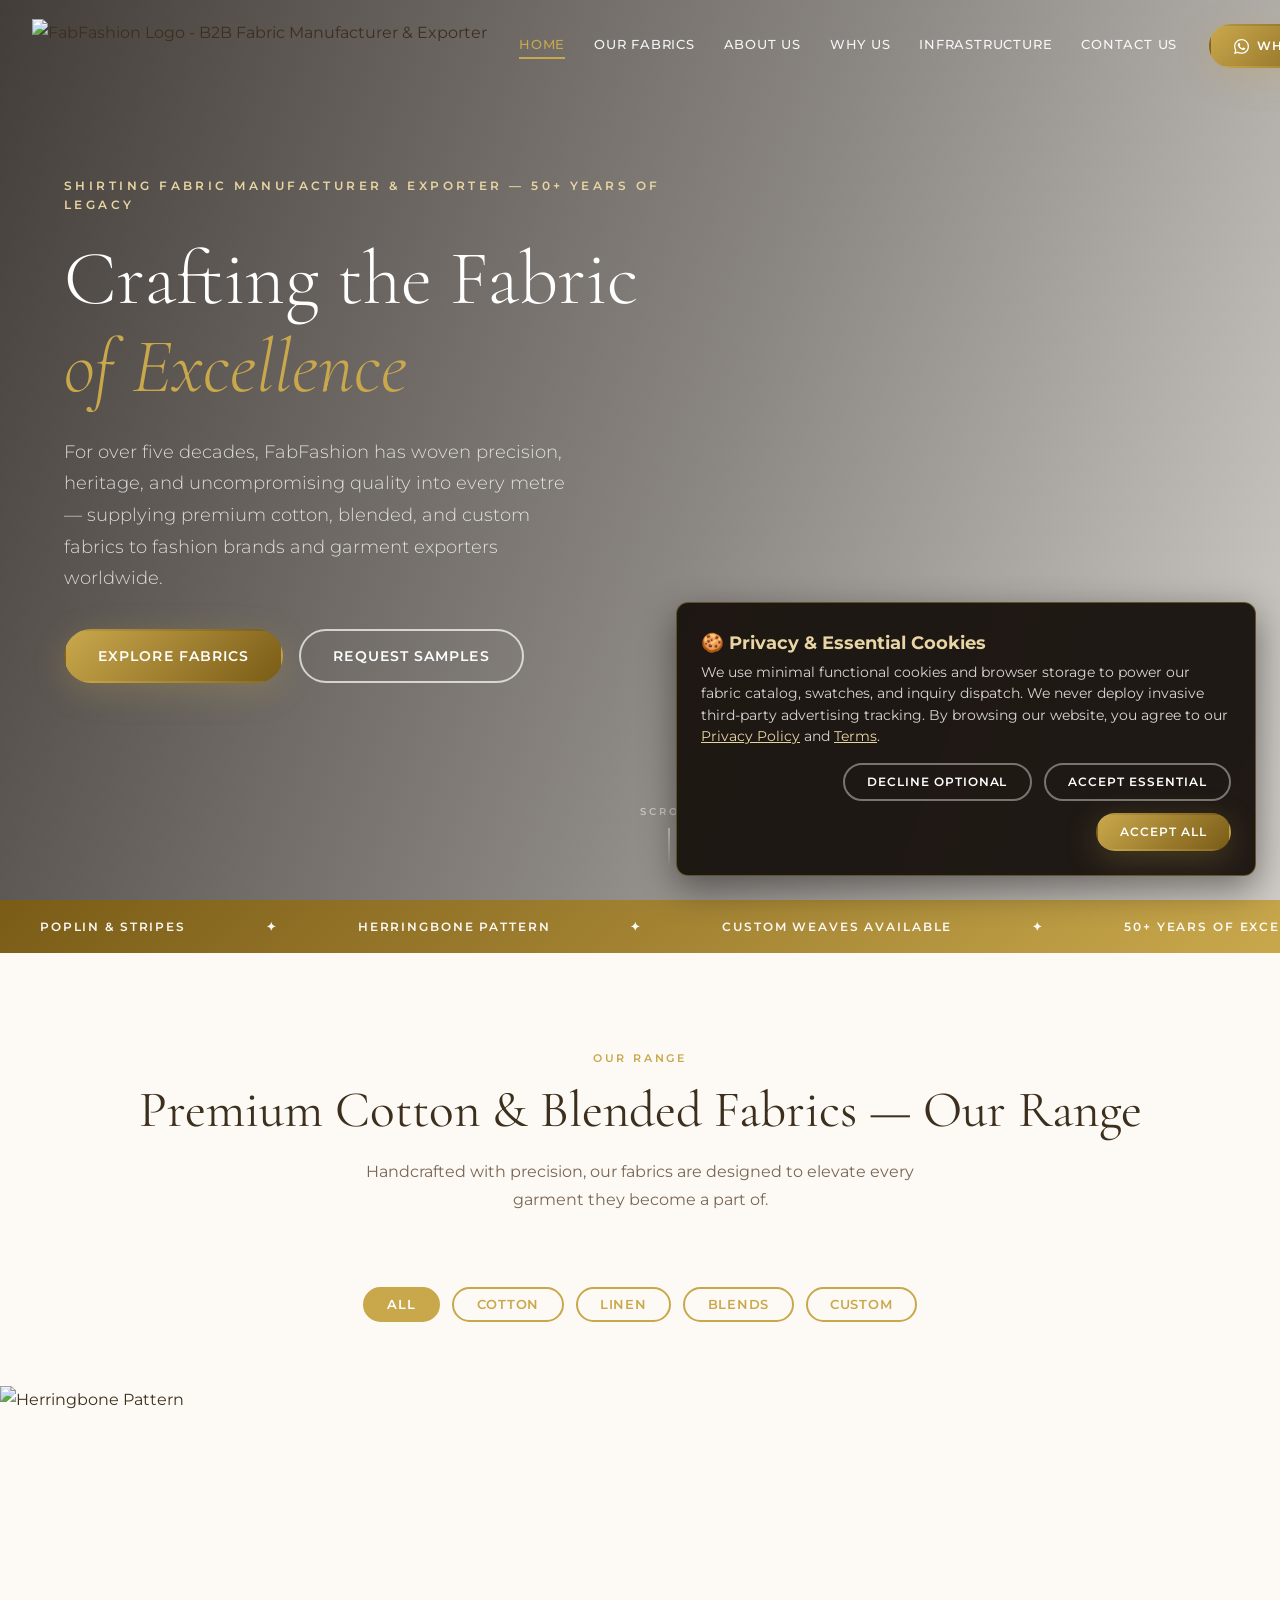
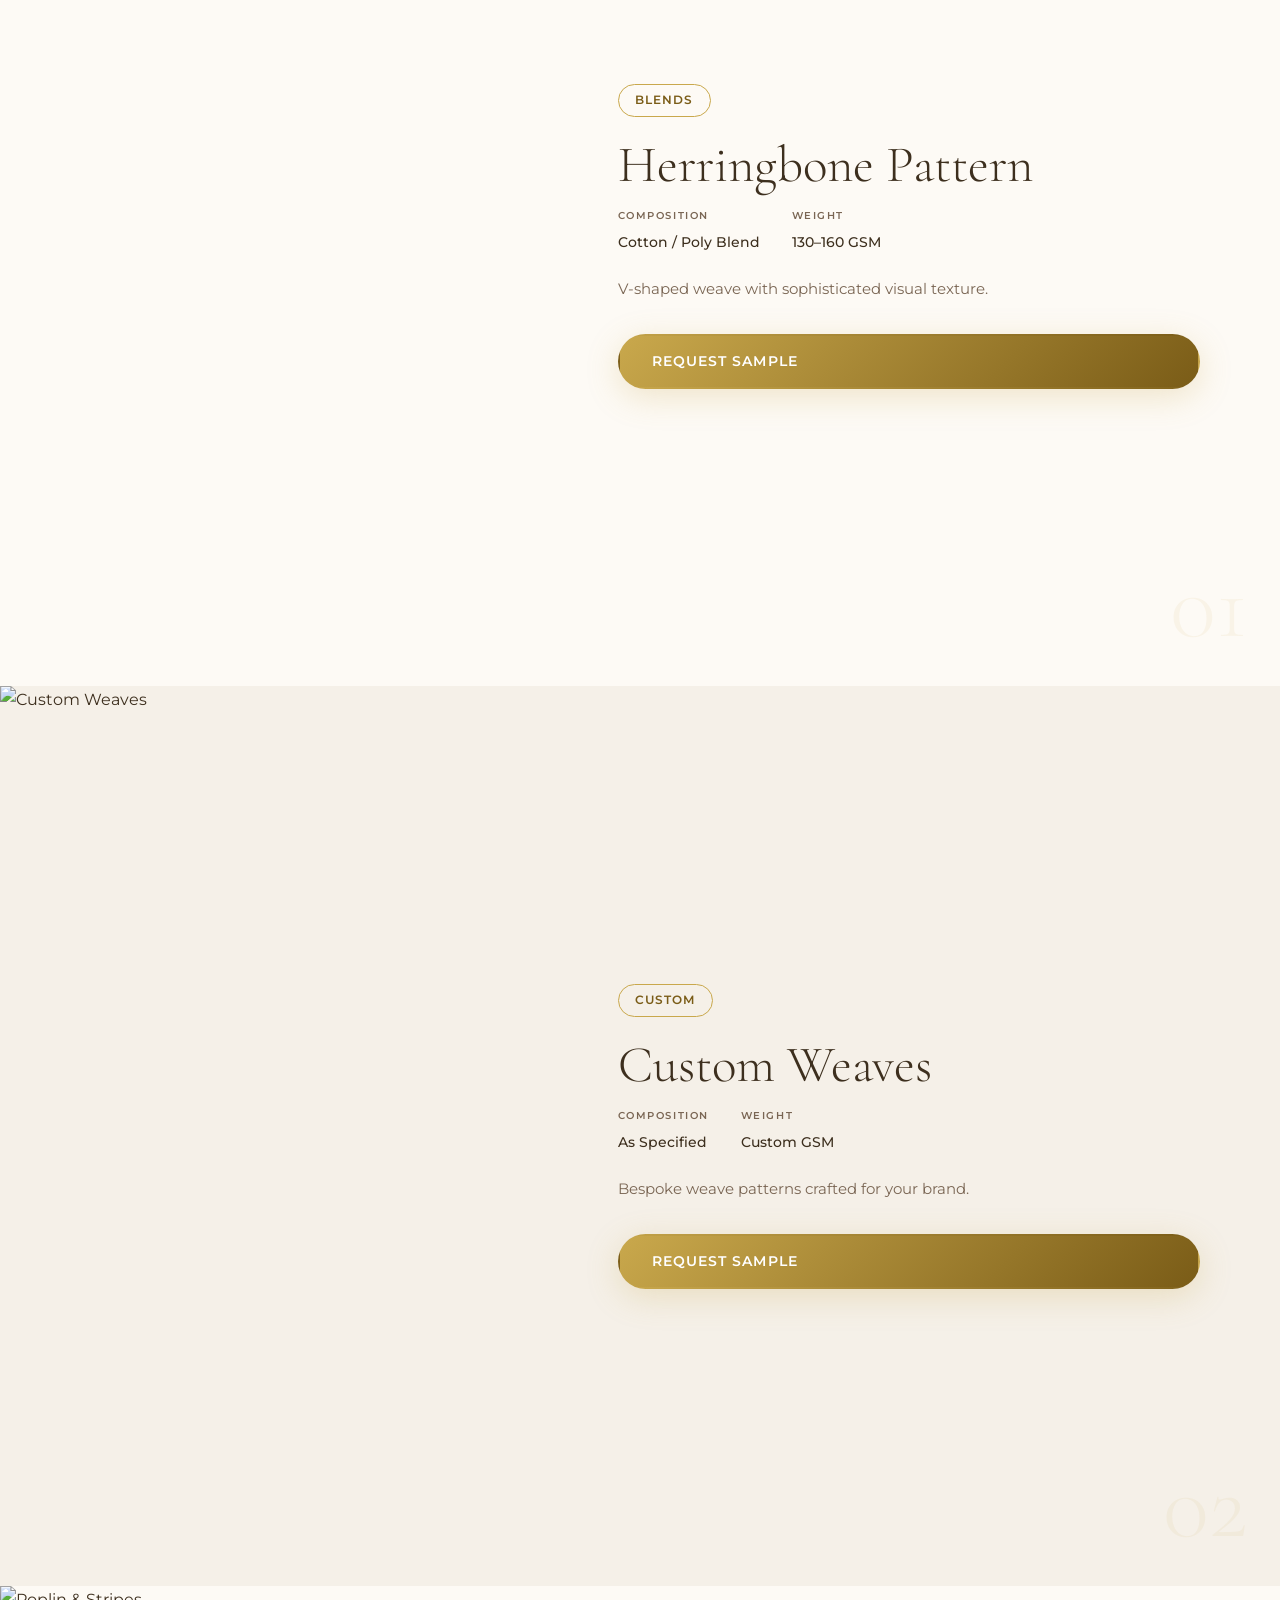
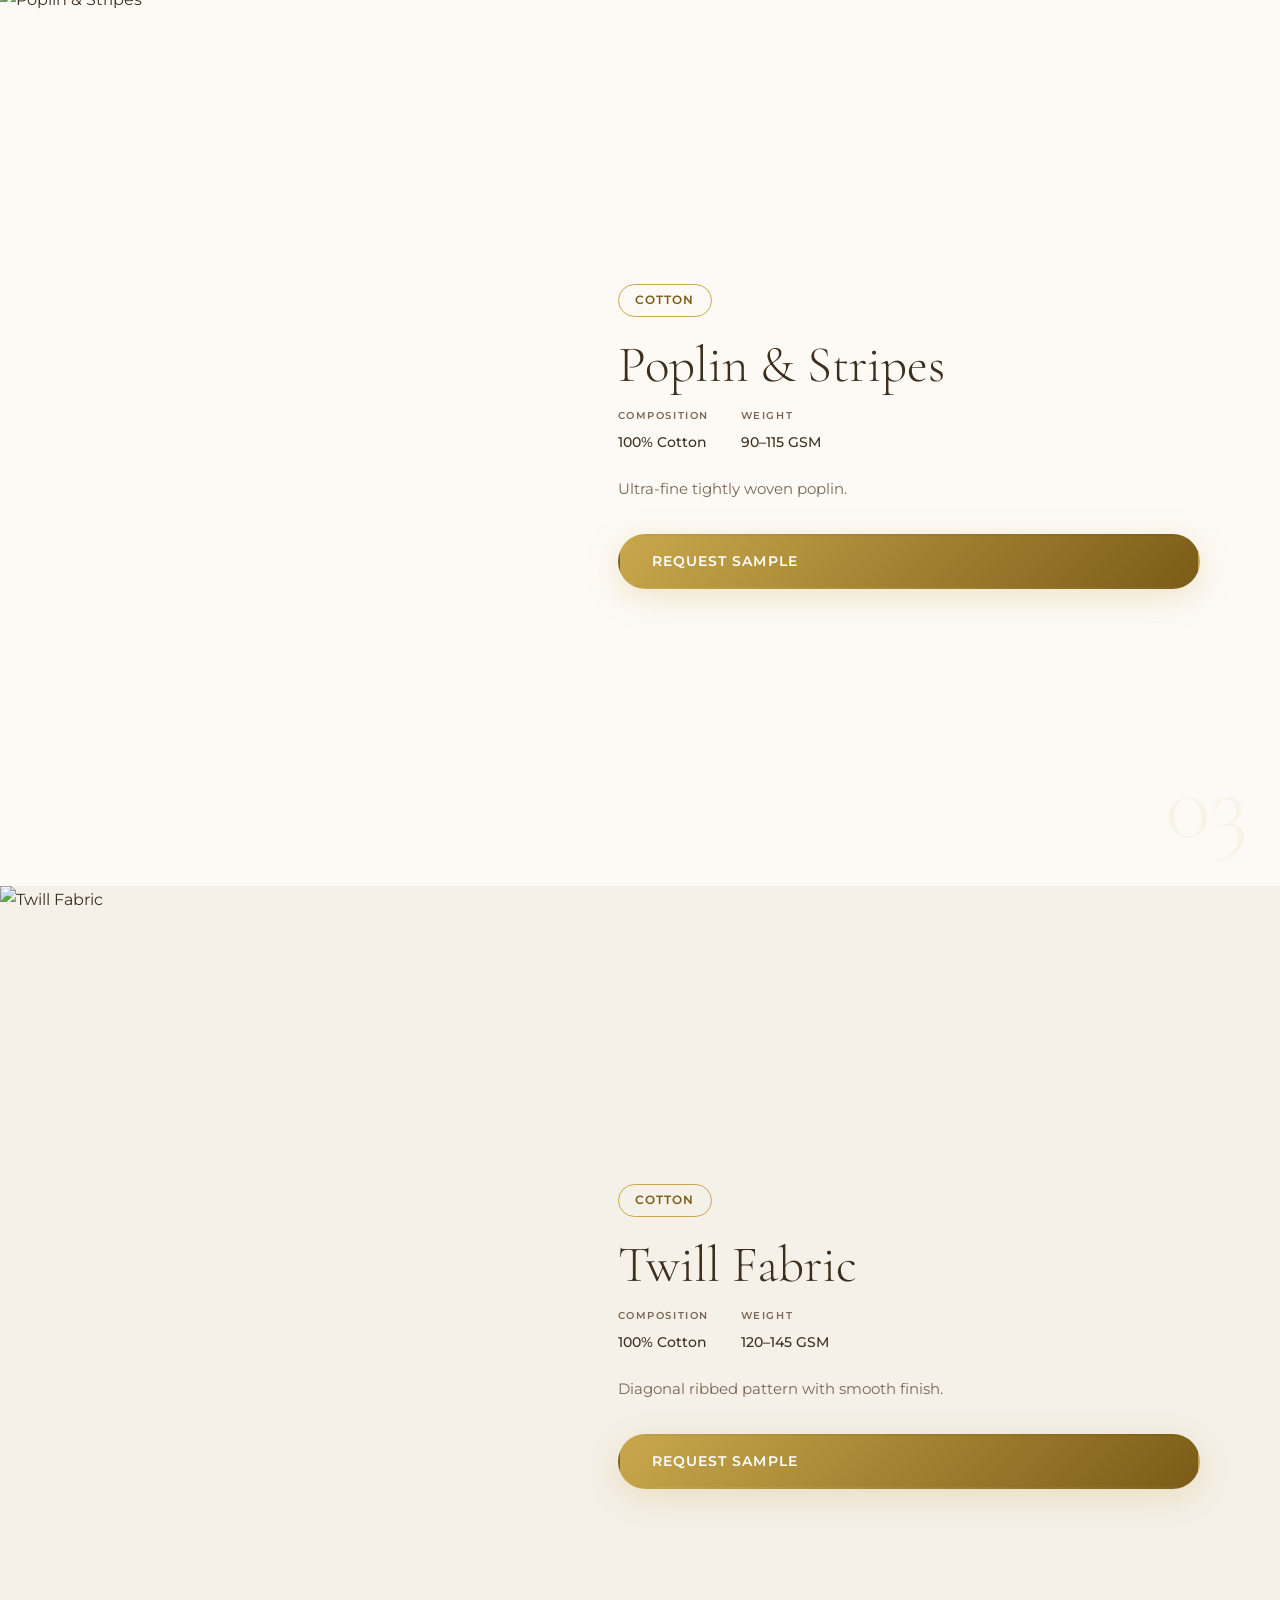
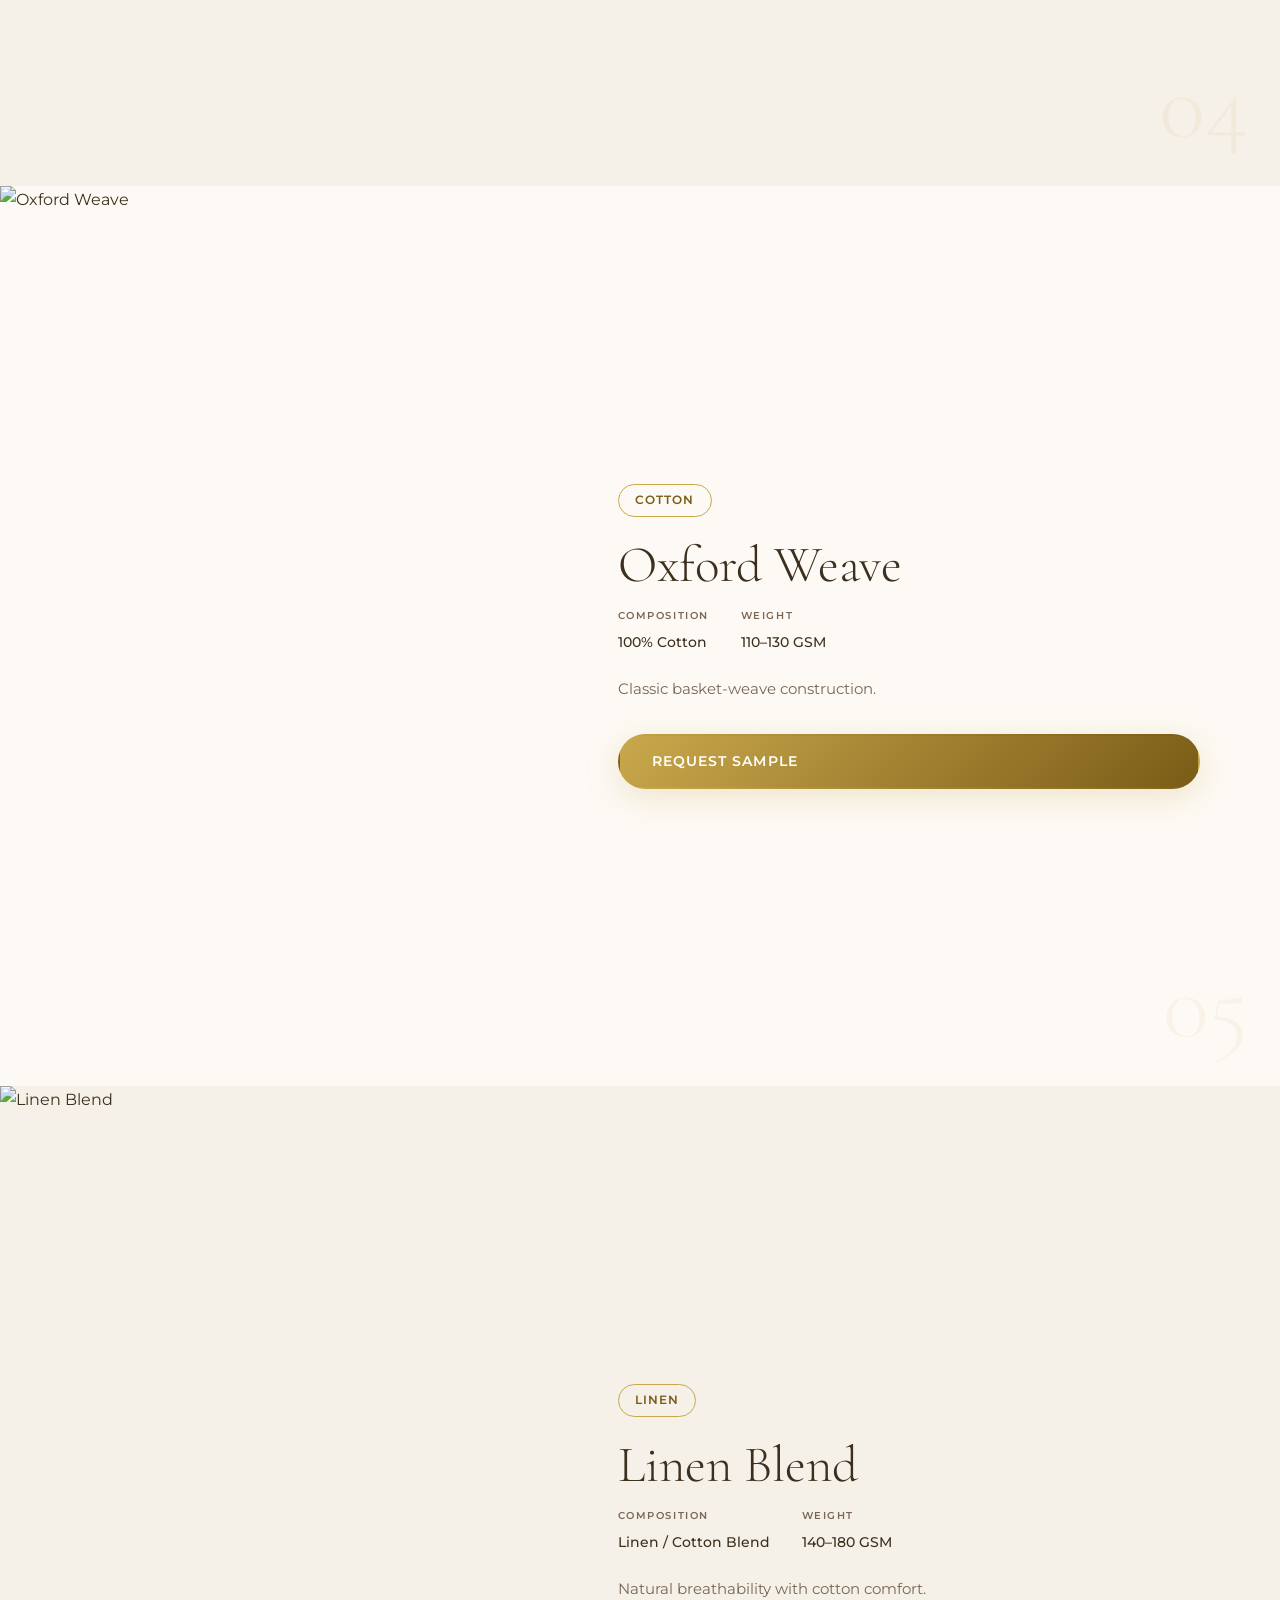
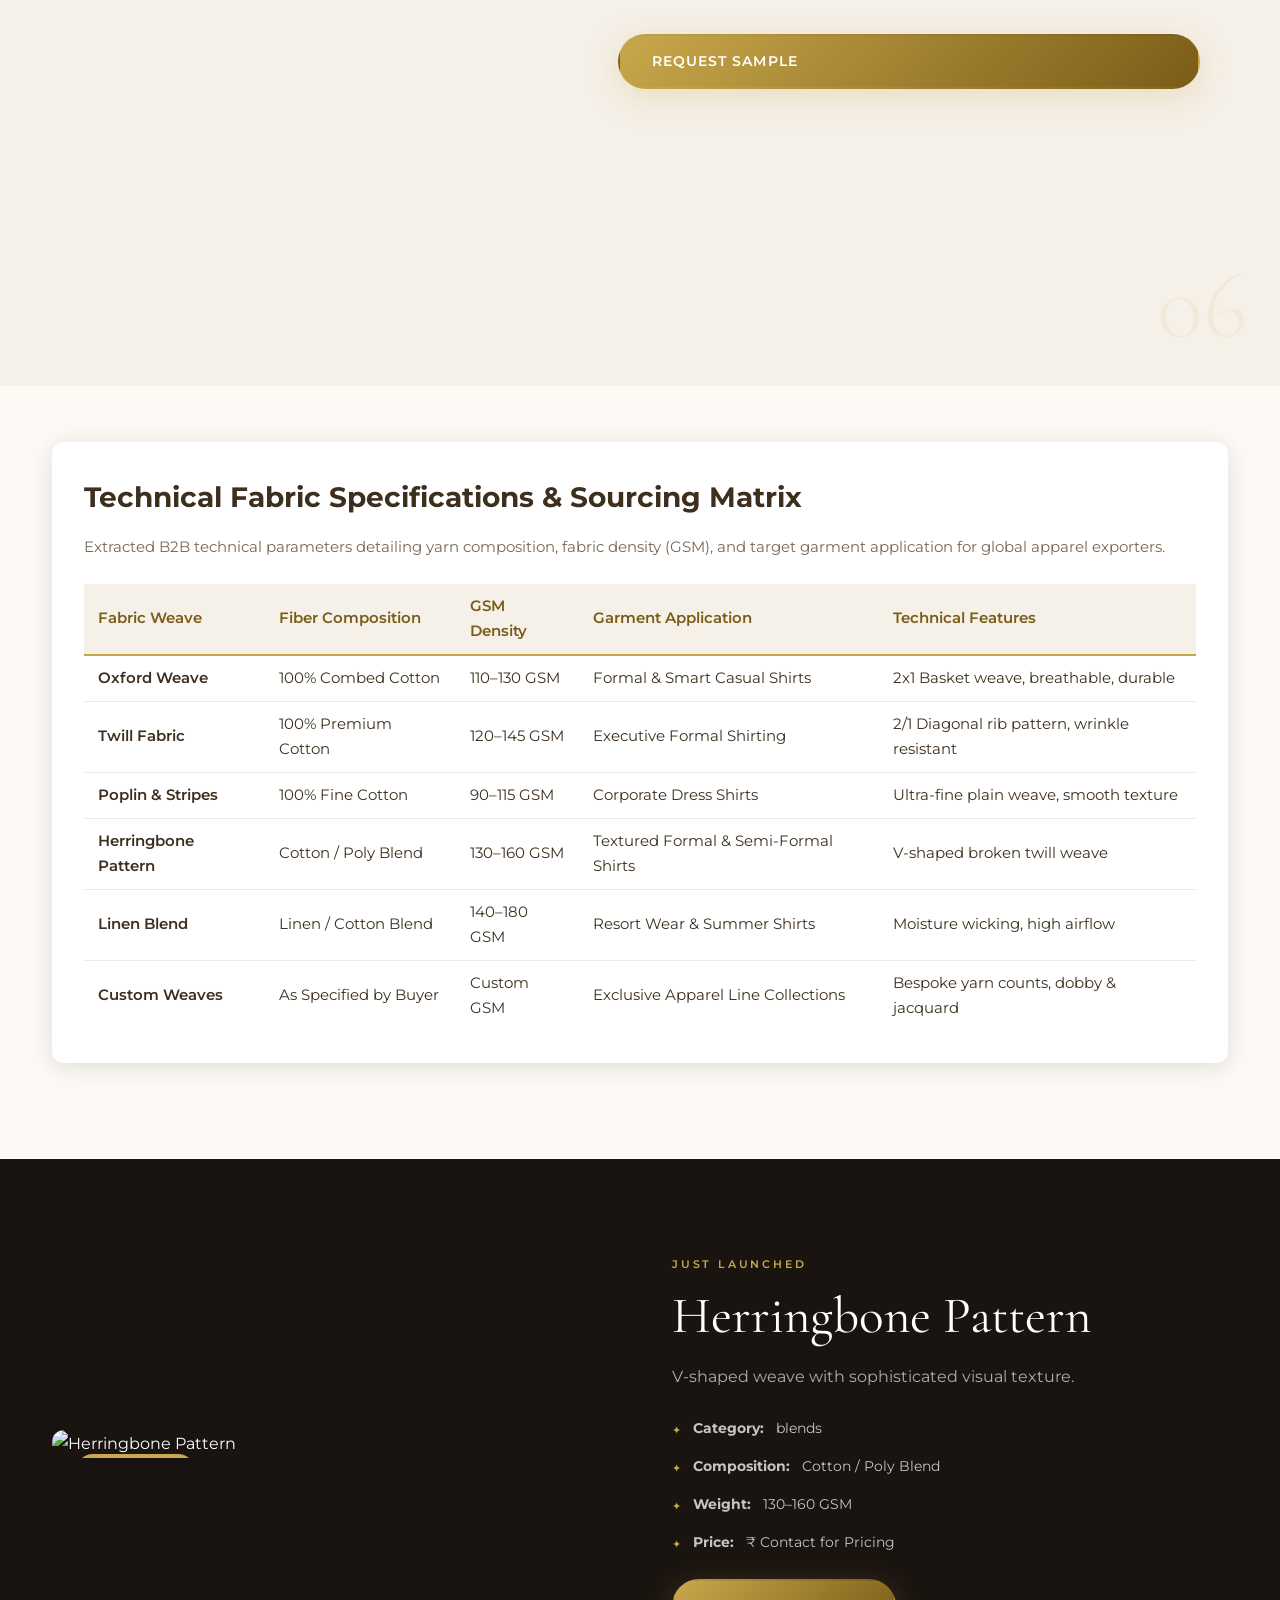
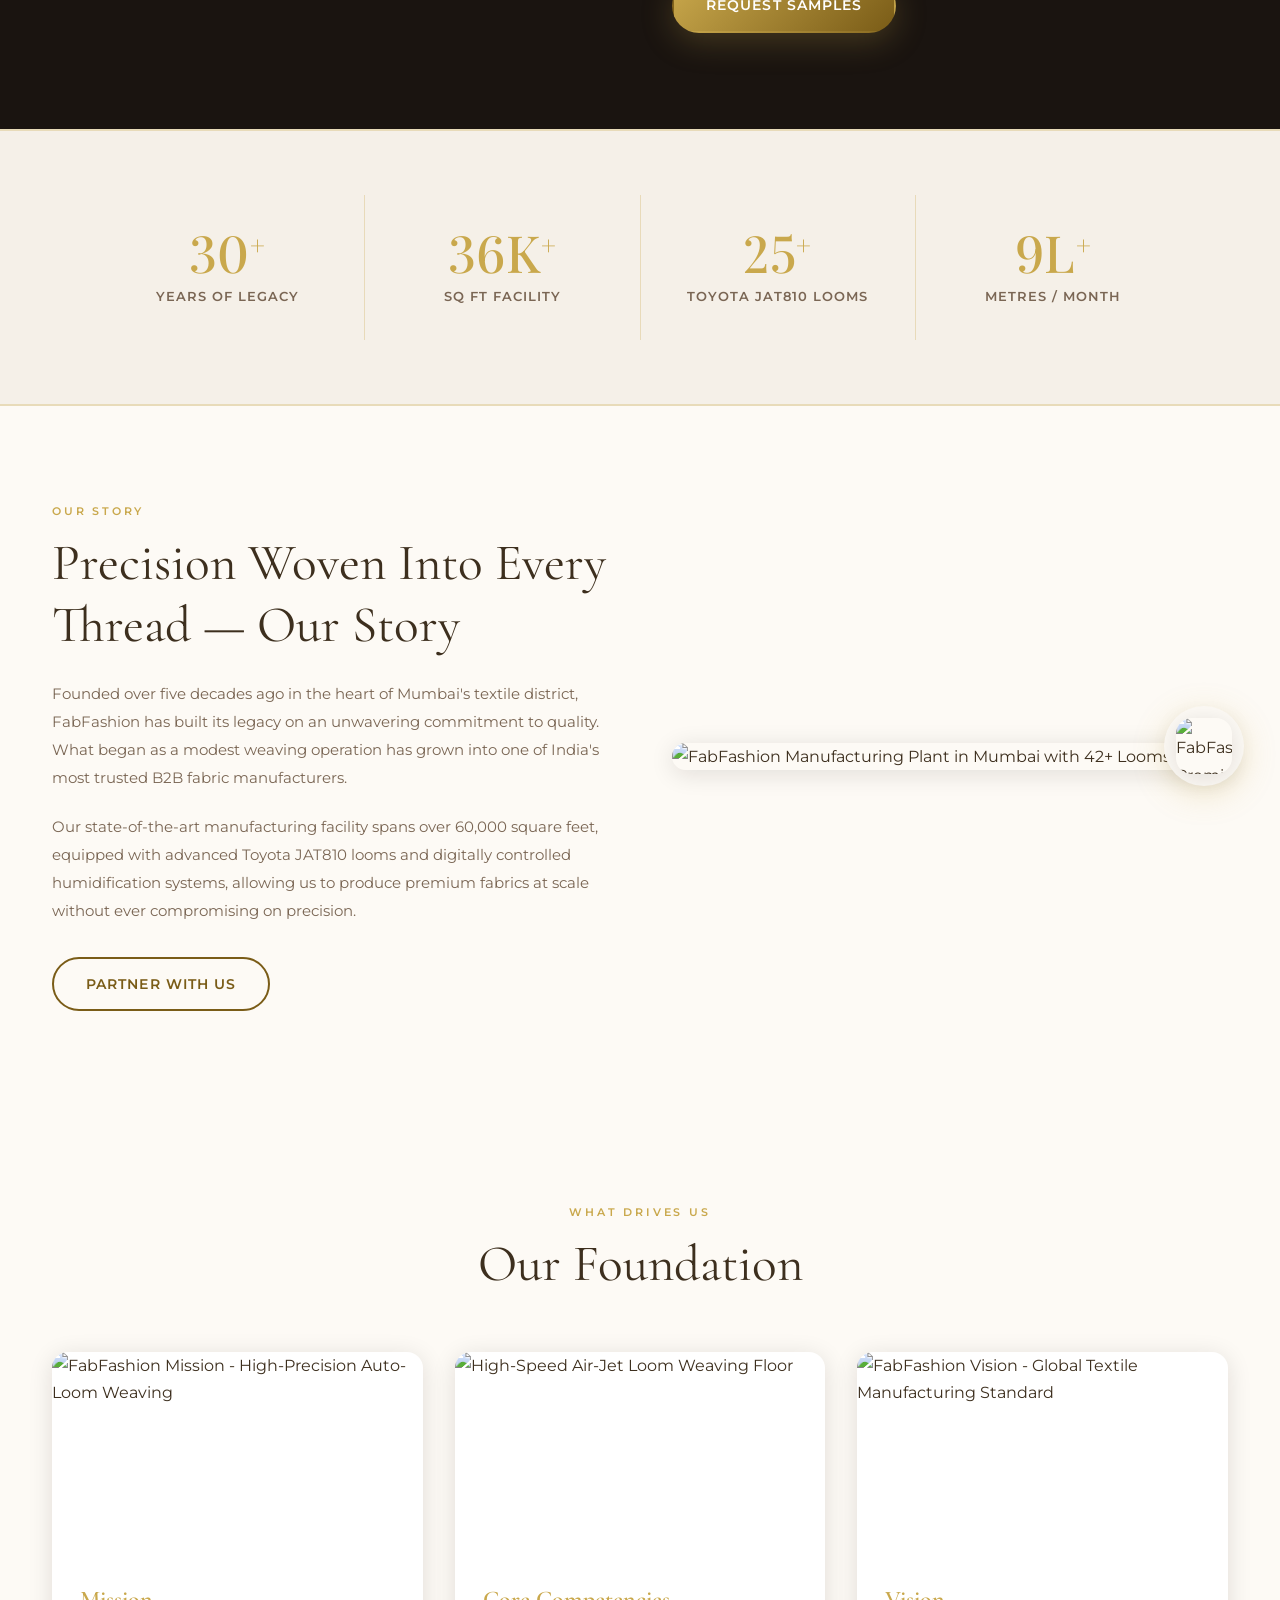
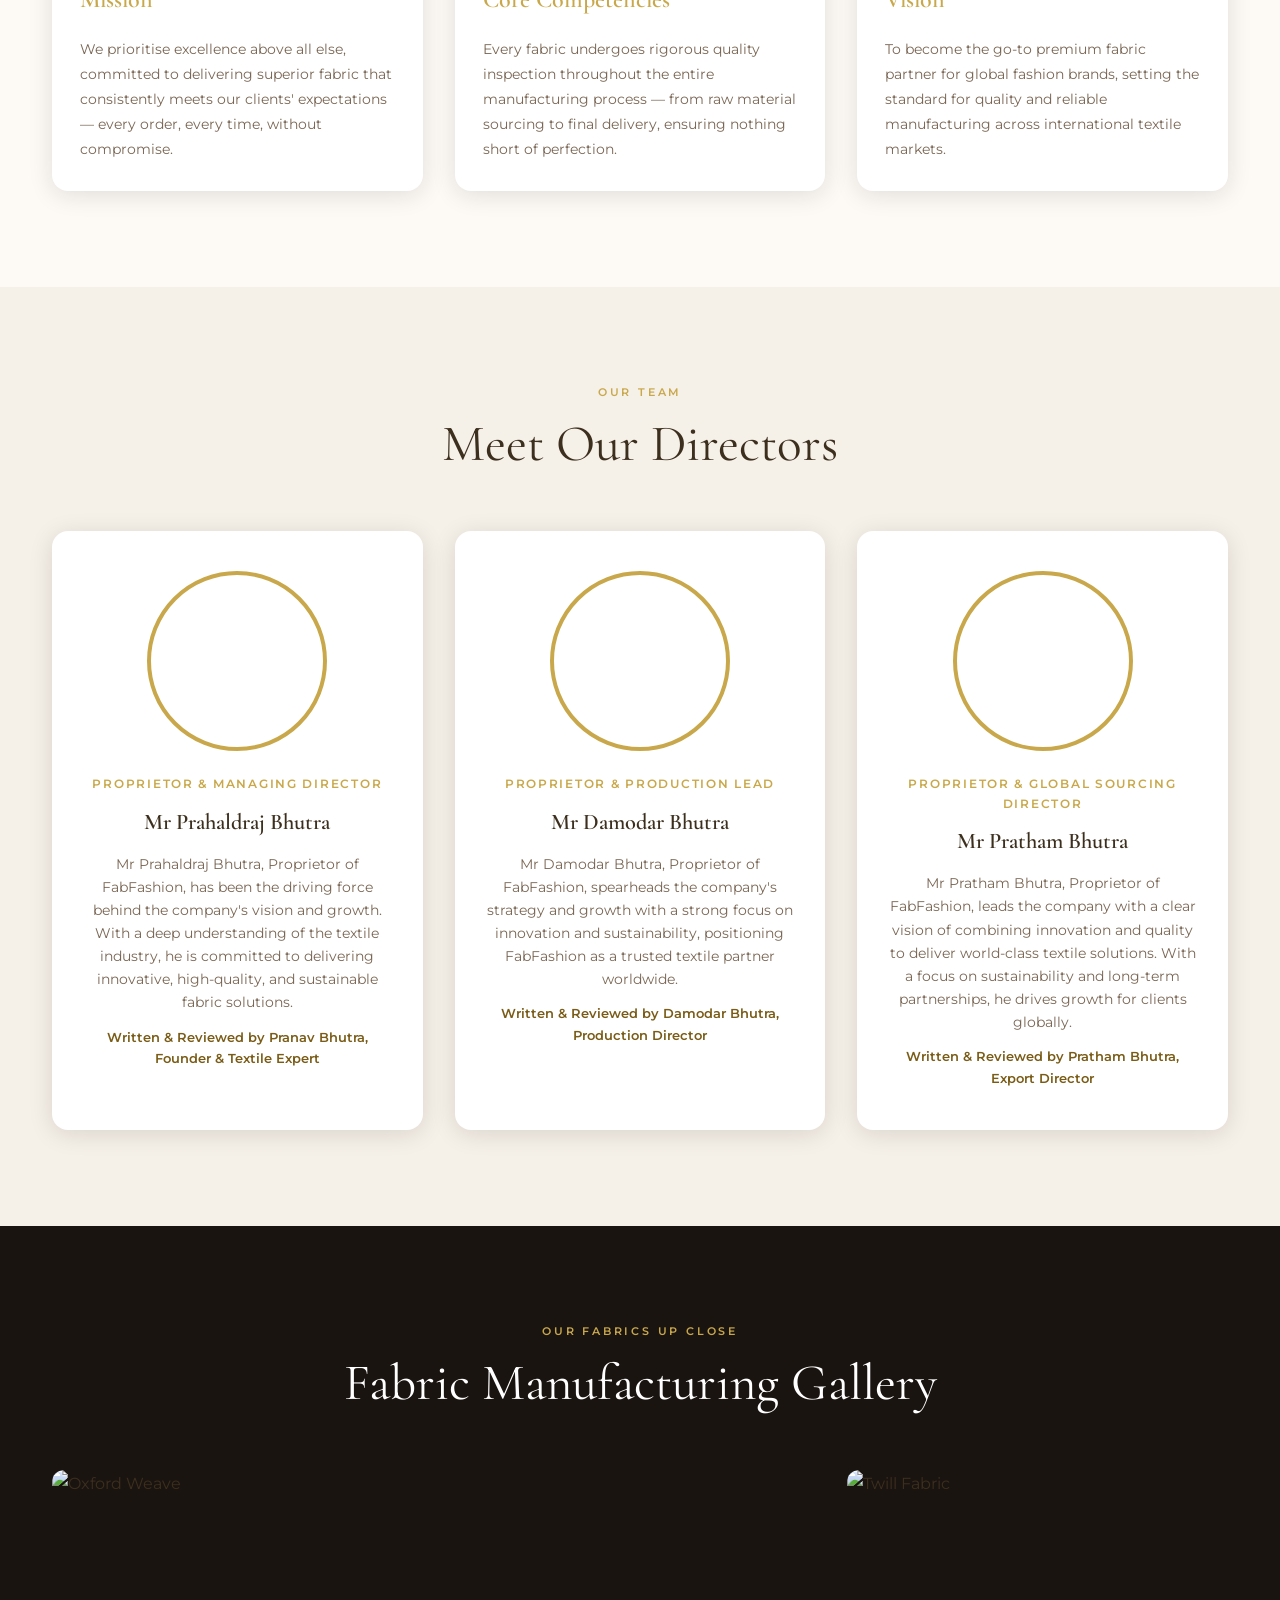
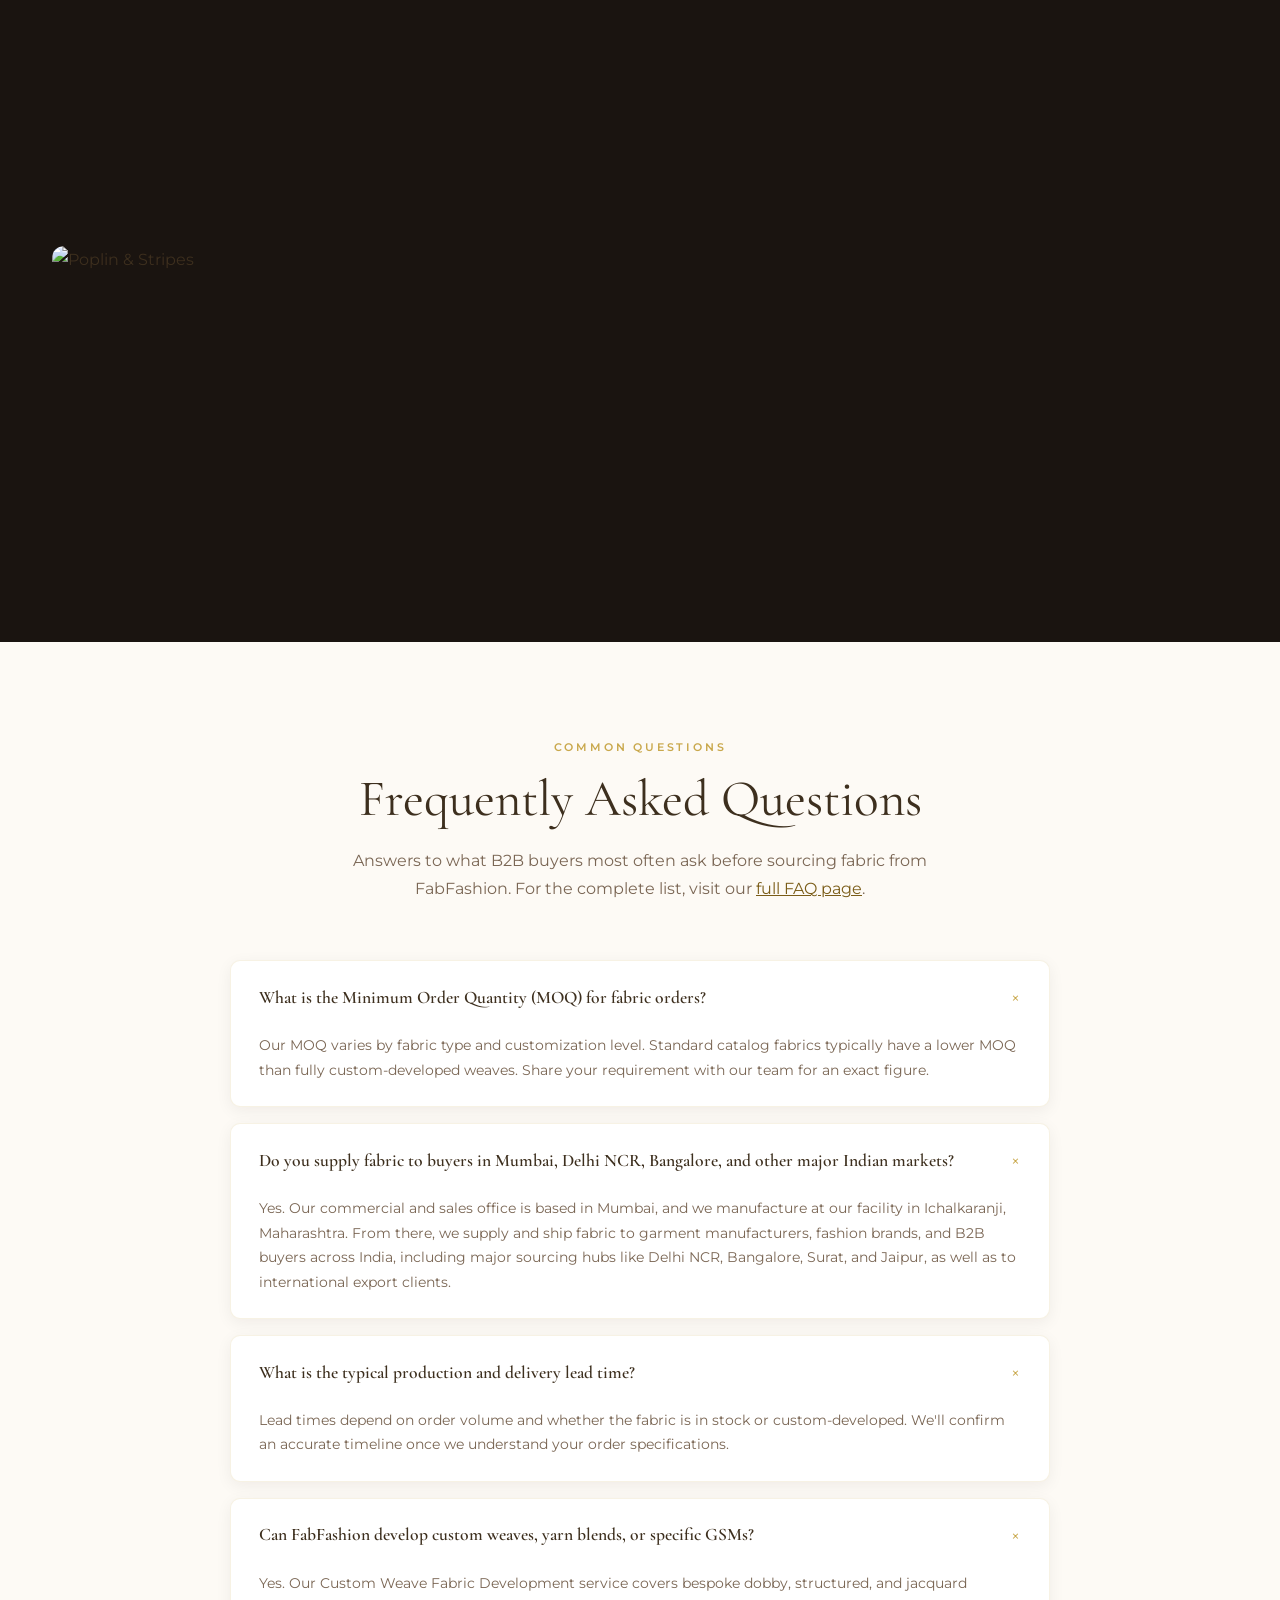
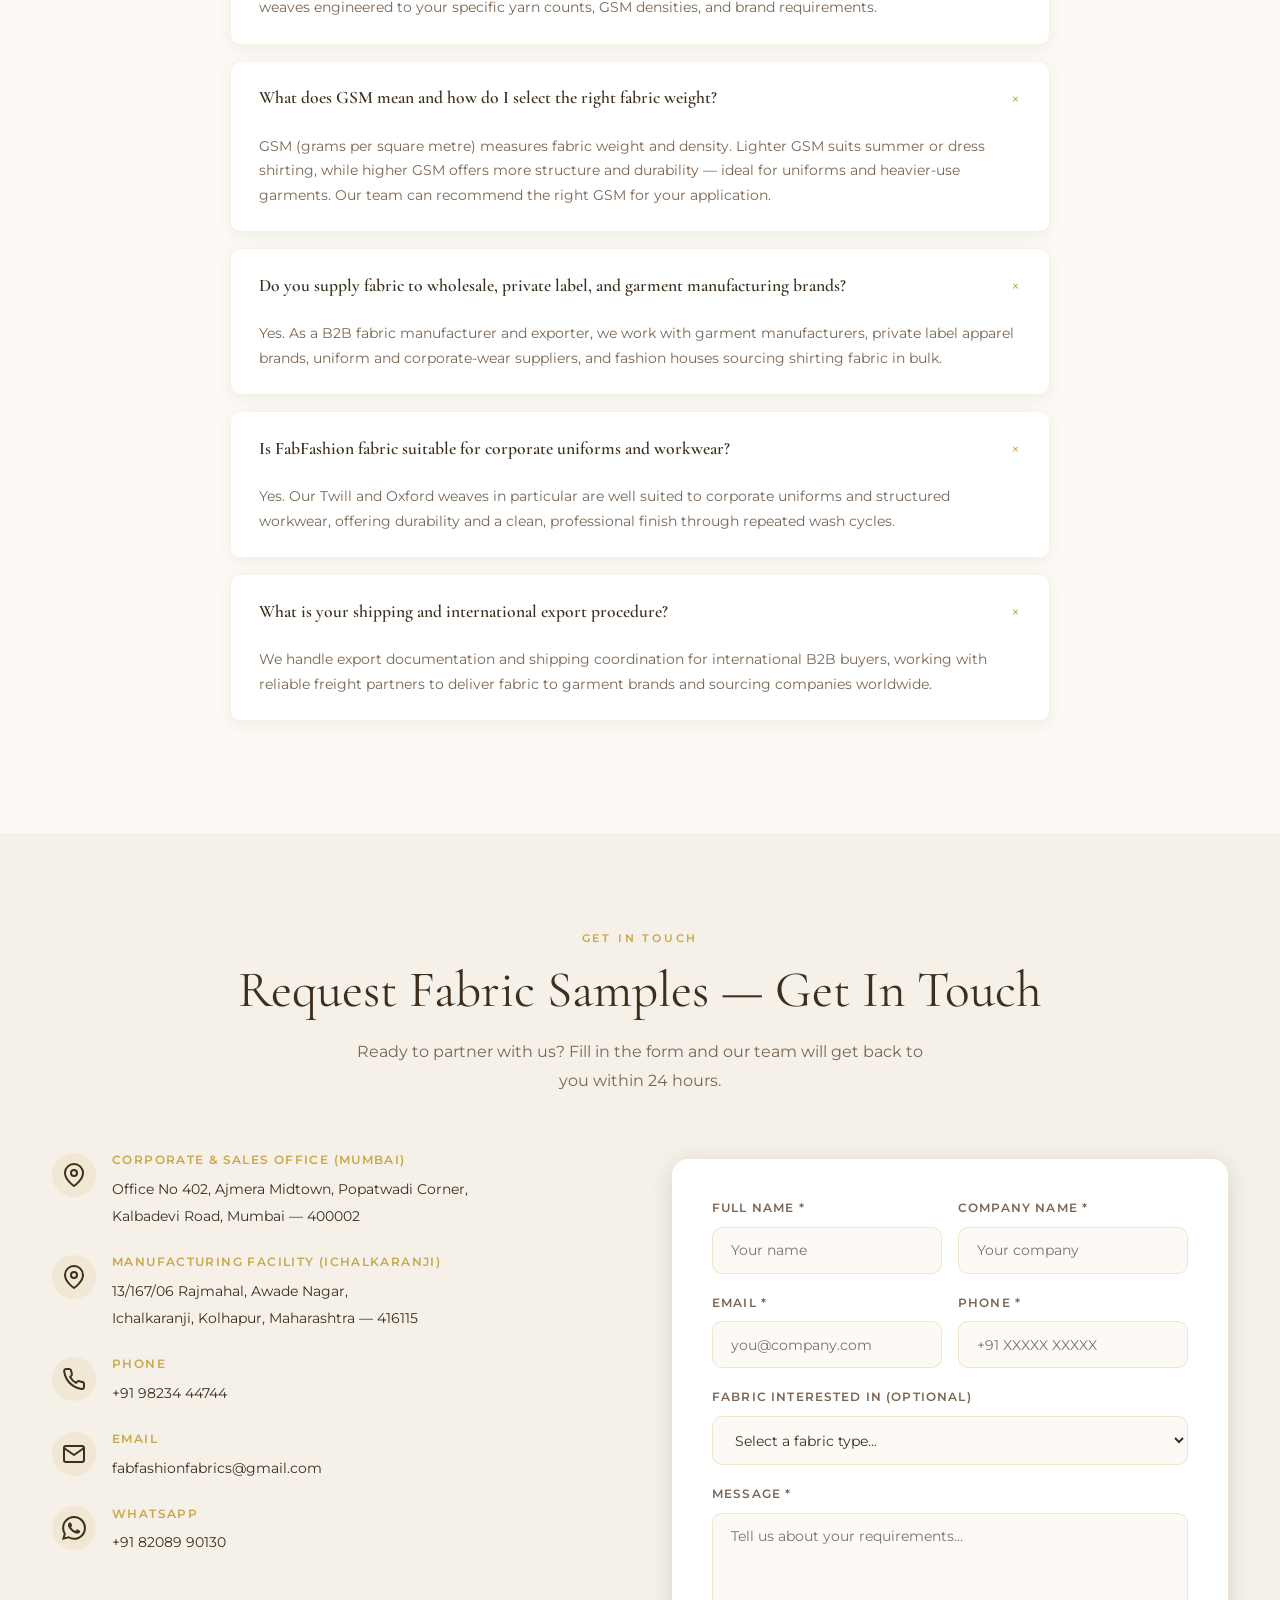
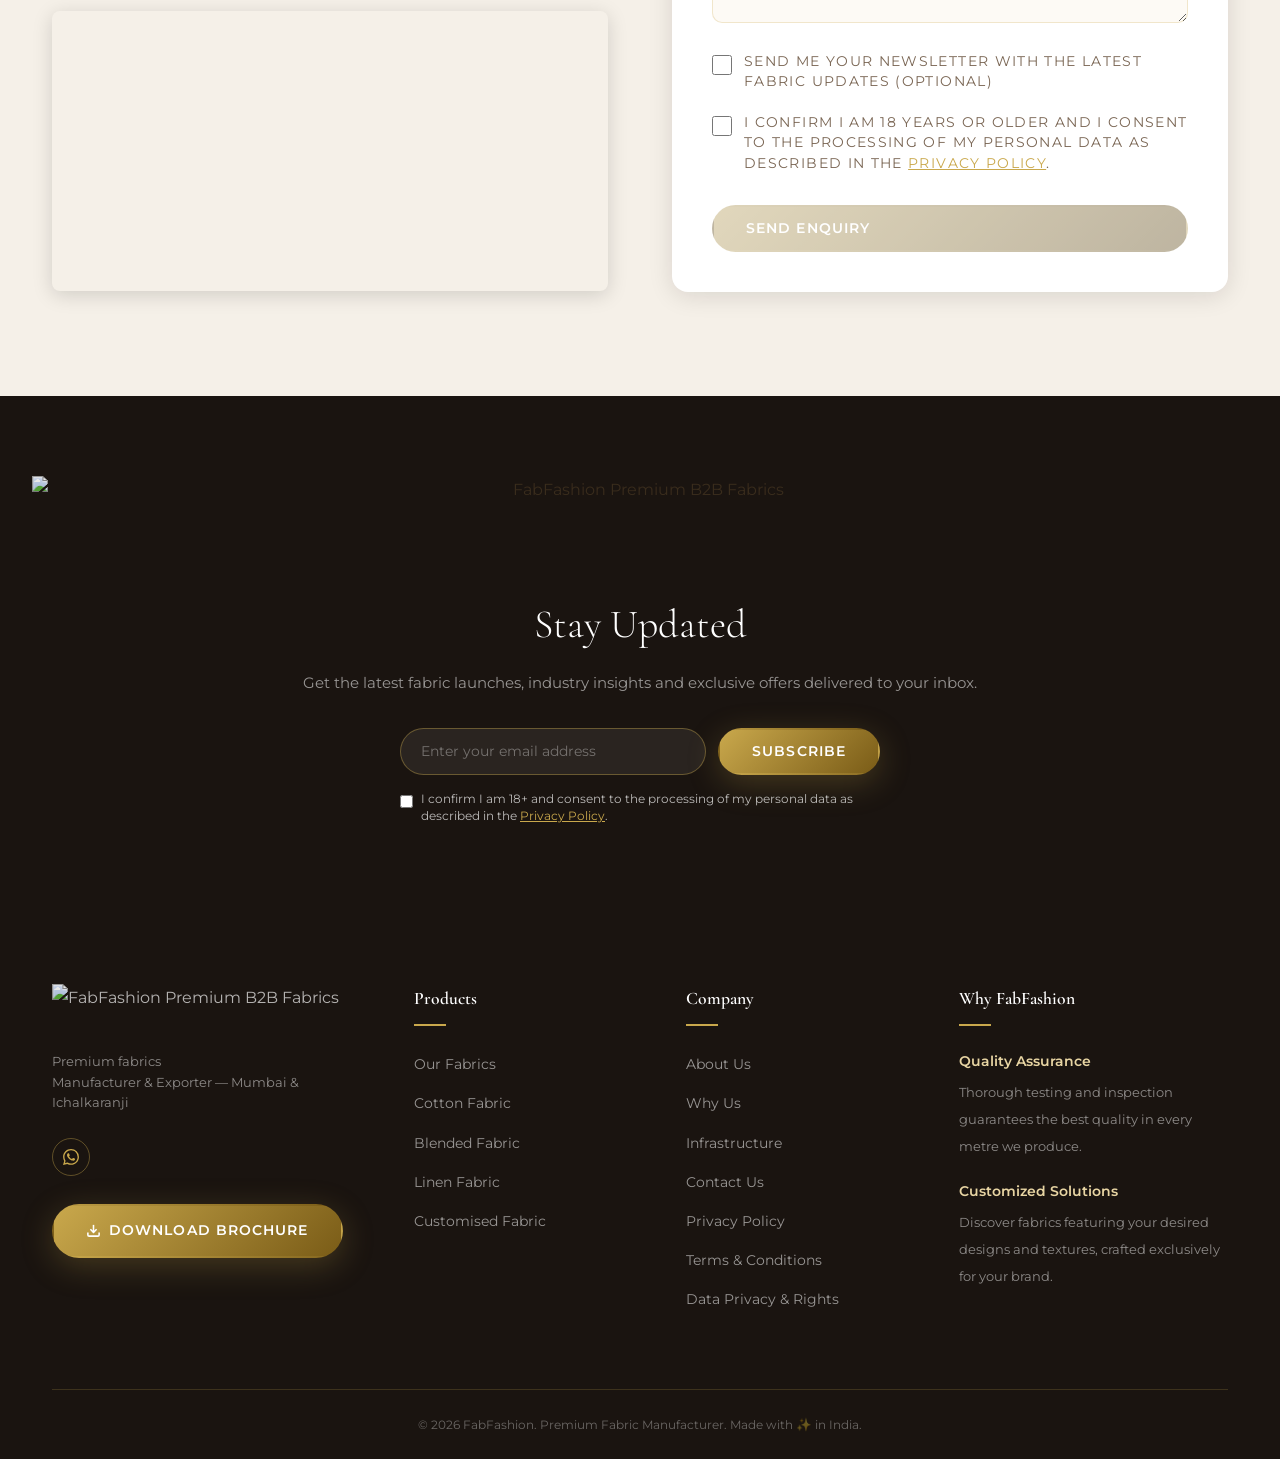
==== commit 33bfef78: "Add files via upload" ====
--- a/index.html
+++ b/index.html
@@ -482,6 +482,71 @@
     </div>
 
   </div><!-- end stacking-cards -->
+
+  <!-- Technical Fabric Specifications & Data Table for AI Citability -->
+  <div class="container reveal" style="margin-top: 3.5rem;">
+    <div style="background: #fff; padding: 2rem; border-radius: 12px; box-shadow: var(--shadow-card);">
+      <h2 style="font-family: var(--font-heading); font-size: 1.75rem; margin-bottom: 0.75rem; color: var(--text);">Technical Fabric Specifications &amp; Sourcing Matrix</h2>
+      <p style="color: var(--text-light); margin-bottom: 1.5rem; font-size: 0.95rem;">Extracted B2B technical parameters detailing yarn composition, fabric density (GSM), and target garment application for global apparel exporters.</p>
+      <div style="overflow-x: auto;">
+        <table style="width: 100%; border-collapse: collapse; text-align: left; font-size: 0.92rem;">
+          <thead>
+            <tr style="background: var(--warm-white); border-bottom: 2px solid var(--gold);">
+              <th style="padding: 10px 14px; color: var(--gold-dark); font-weight: 600;">Fabric Weave</th>
+              <th style="padding: 10px 14px; color: var(--gold-dark); font-weight: 600;">Fiber Composition</th>
+              <th style="padding: 10px 14px; color: var(--gold-dark); font-weight: 600;">GSM Density</th>
+              <th style="padding: 10px 14px; color: var(--gold-dark); font-weight: 600;">Garment Application</th>
+              <th style="padding: 10px 14px; color: var(--gold-dark); font-weight: 600;">Technical Features</th>
+            </tr>
+          </thead>
+          <tbody>
+            <tr style="border-bottom: 1px solid rgba(0,0,0,0.08);">
+              <td style="padding: 10px 14px; font-weight: 600;">Oxford Weave</td>
+              <td style="padding: 10px 14px;">100% Combed Cotton</td>
+              <td style="padding: 10px 14px;">110–130 GSM</td>
+              <td style="padding: 10px 14px;">Formal &amp; Smart Casual Shirts</td>
+              <td style="padding: 10px 14px;">2x1 Basket weave, breathable, durable</td>
+            </tr>
+            <tr style="border-bottom: 1px solid rgba(0,0,0,0.08);">
+              <td style="padding: 10px 14px; font-weight: 600;">Twill Fabric</td>
+              <td style="padding: 10px 14px;">100% Premium Cotton</td>
+              <td style="padding: 10px 14px;">120–145 GSM</td>
+              <td style="padding: 10px 14px;">Executive Formal Shirting</td>
+              <td style="padding: 10px 14px;">2/1 Diagonal rib pattern, wrinkle resistant</td>
+            </tr>
+            <tr style="border-bottom: 1px solid rgba(0,0,0,0.08);">
+              <td style="padding: 10px 14px; font-weight: 600;">Poplin &amp; Stripes</td>
+              <td style="padding: 10px 14px;">100% Fine Cotton</td>
+              <td style="padding: 10px 14px;">90–115 GSM</td>
+              <td style="padding: 10px 14px;">Corporate Dress Shirts</td>
+              <td style="padding: 10px 14px;">Ultra-fine plain weave, smooth texture</td>
+            </tr>
+            <tr style="border-bottom: 1px solid rgba(0,0,0,0.08);">
+              <td style="padding: 10px 14px; font-weight: 600;">Herringbone Pattern</td>
+              <td style="padding: 10px 14px;">Cotton / Poly Blend</td>
+              <td style="padding: 10px 14px;">130–160 GSM</td>
+              <td style="padding: 10px 14px;">Textured Formal &amp; Semi-Formal Shirts</td>
+              <td style="padding: 10px 14px;">V-shaped broken twill weave</td>
+            </tr>
+            <tr style="border-bottom: 1px solid rgba(0,0,0,0.08);">
+              <td style="padding: 10px 14px; font-weight: 600;">Linen Blend</td>
+              <td style="padding: 10px 14px;">Linen / Cotton Blend</td>
+              <td style="padding: 10px 14px;">140–180 GSM</td>
+              <td style="padding: 10px 14px;">Resort Wear &amp; Summer Shirts</td>
+              <td style="padding: 10px 14px;">Moisture wicking, high airflow</td>
+            </tr>
+            <tr>
+              <td style="padding: 10px 14px; font-weight: 600;">Custom Weaves</td>
+              <td style="padding: 10px 14px;">As Specified by Buyer</td>
+              <td style="padding: 10px 14px;">Custom GSM</td>
+              <td style="padding: 10px 14px;">Exclusive Apparel Line Collections</td>
+              <td style="padding: 10px 14px;">Bespoke yarn counts, dobby &amp; jacquard</td>
+            </tr>
+          </tbody>
+        </table>
+      </div>
+    </div>
+  </div>
 </section>
 
 <!-- ============================================================
@@ -623,21 +688,24 @@
     <div class="grid-3">
       <div class="director-card reveal">
         <img loading="lazy" decoding="async" src="images/prahaldraj.jpg" alt="Mr Prahaldraj Bhutra, Founder & Managing Director at FabFashion" title="Mr Prahaldraj Bhutra, Founder & Managing Director at FabFashion" class="director-avatar"  width="300" height="300" />
-        <div class="director-role">Proprietor</div>
+        <div class="director-role">Proprietor &amp; Managing Director</div>
         <div class="director-name">Mr Prahaldraj Bhutra</div>
         <p class="director-bio">Mr Prahaldraj Bhutra, Proprietor of FabFashion, has been the driving force behind the company's vision and growth. With a deep understanding of the textile industry, he is committed to delivering innovative, high-quality, and sustainable fabric solutions.</p>
+        <p class="author-byline" style="font-size: 0.8rem; color: var(--gold-dark); margin-top: 0.75rem; font-weight: 600;">Written &amp; Reviewed by Pranav Bhutra, Founder &amp; Textile Expert</p>
       </div>
       <div class="director-card reveal">
         <img loading="lazy" decoding="async" src="images/damodar.jpg" alt="Mr Damodar Bhutra, Director of Production & Quality Control" title="Mr Damodar Bhutra, Director of Production & Quality Control" class="director-avatar"  width="300" height="300" />
-        <div class="director-role">Proprietor</div>
+        <div class="director-role">Proprietor &amp; Production Lead</div>
         <div class="director-name">Mr Damodar Bhutra</div>
         <p class="director-bio">Mr Damodar Bhutra, Proprietor of FabFashion, spearheads the company's strategy and growth with a strong focus on innovation and sustainability, positioning FabFashion as a trusted textile partner worldwide.</p>
+        <p class="author-byline" style="font-size: 0.8rem; color: var(--gold-dark); margin-top: 0.75rem; font-weight: 600;">Written &amp; Reviewed by Damodar Bhutra, Production Director</p>
       </div>
       <div class="director-card reveal">
         <img loading="lazy" decoding="async" src="images/pratham.png" style="object-position: 75% 10%;" alt="Mr Pratham Bhutra, Director of Business Development & Global Exports" title="Mr Pratham Bhutra, Director of Business Development & Global Exports" class="director-avatar"  width="467" height="534" />
-        <div class="director-role">Proprietor</div>
+        <div class="director-role">Proprietor &amp; Global Sourcing Director</div>
         <div class="director-name">Mr Pratham Bhutra</div>
         <p class="director-bio">Mr Pratham Bhutra, Proprietor of FabFashion, leads the company with a clear vision of combining innovation and quality to deliver world-class textile solutions. With a focus on sustainability and long-term partnerships, he drives growth for clients globally.</p>
+        <p class="author-byline" style="font-size: 0.8rem; color: var(--gold-dark); margin-top: 0.75rem; font-weight: 600;">Written &amp; Reviewed by Pratham Bhutra, Export Director</p>
       </div>
     </div>
     </div>
--- a/style.css
+++ b/style.css
@@ -1980,3 +1980,12 @@
 .accordion-header {
   background: none;
 }
+
+/* --- Image Fallback & Clean Loading Hygiene --- */
+img {
+  overflow: hidden;
+}
+img.director-avatar {
+  color: transparent;
+  font-size: 0;
+}
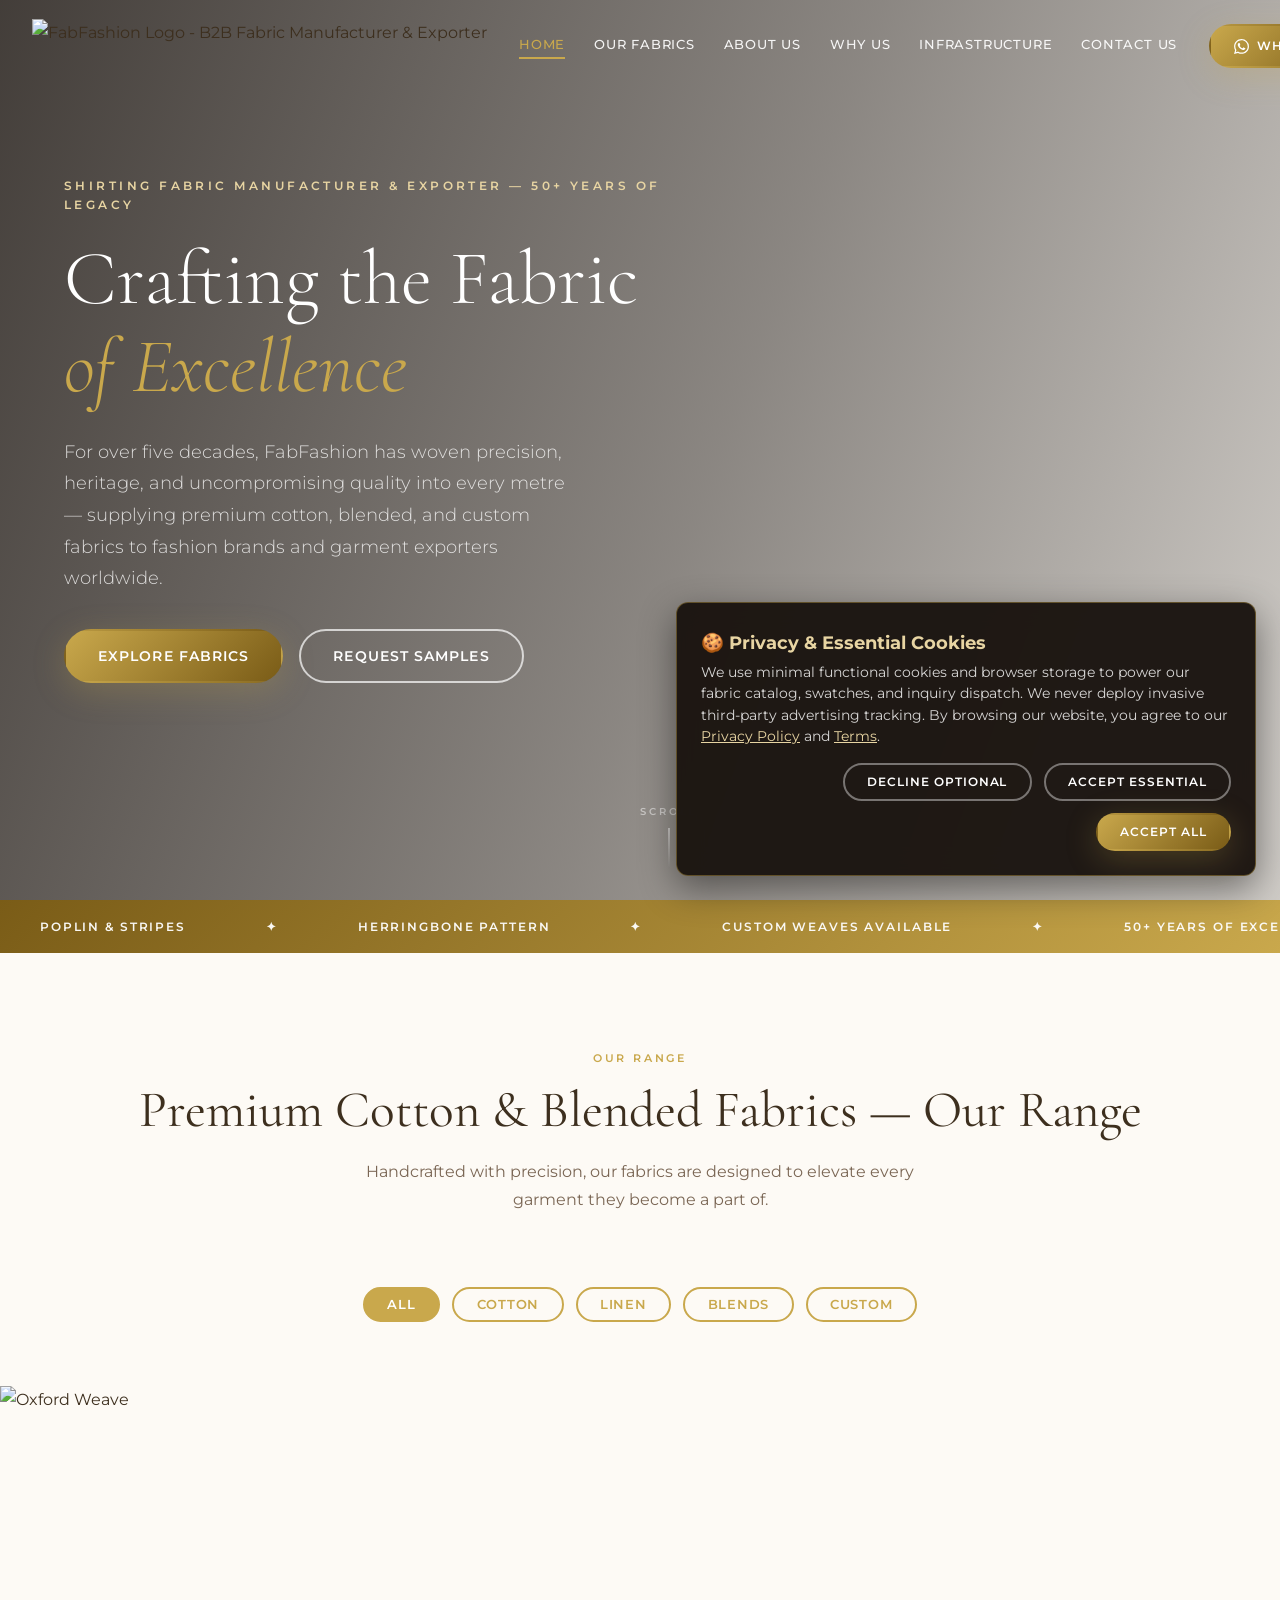
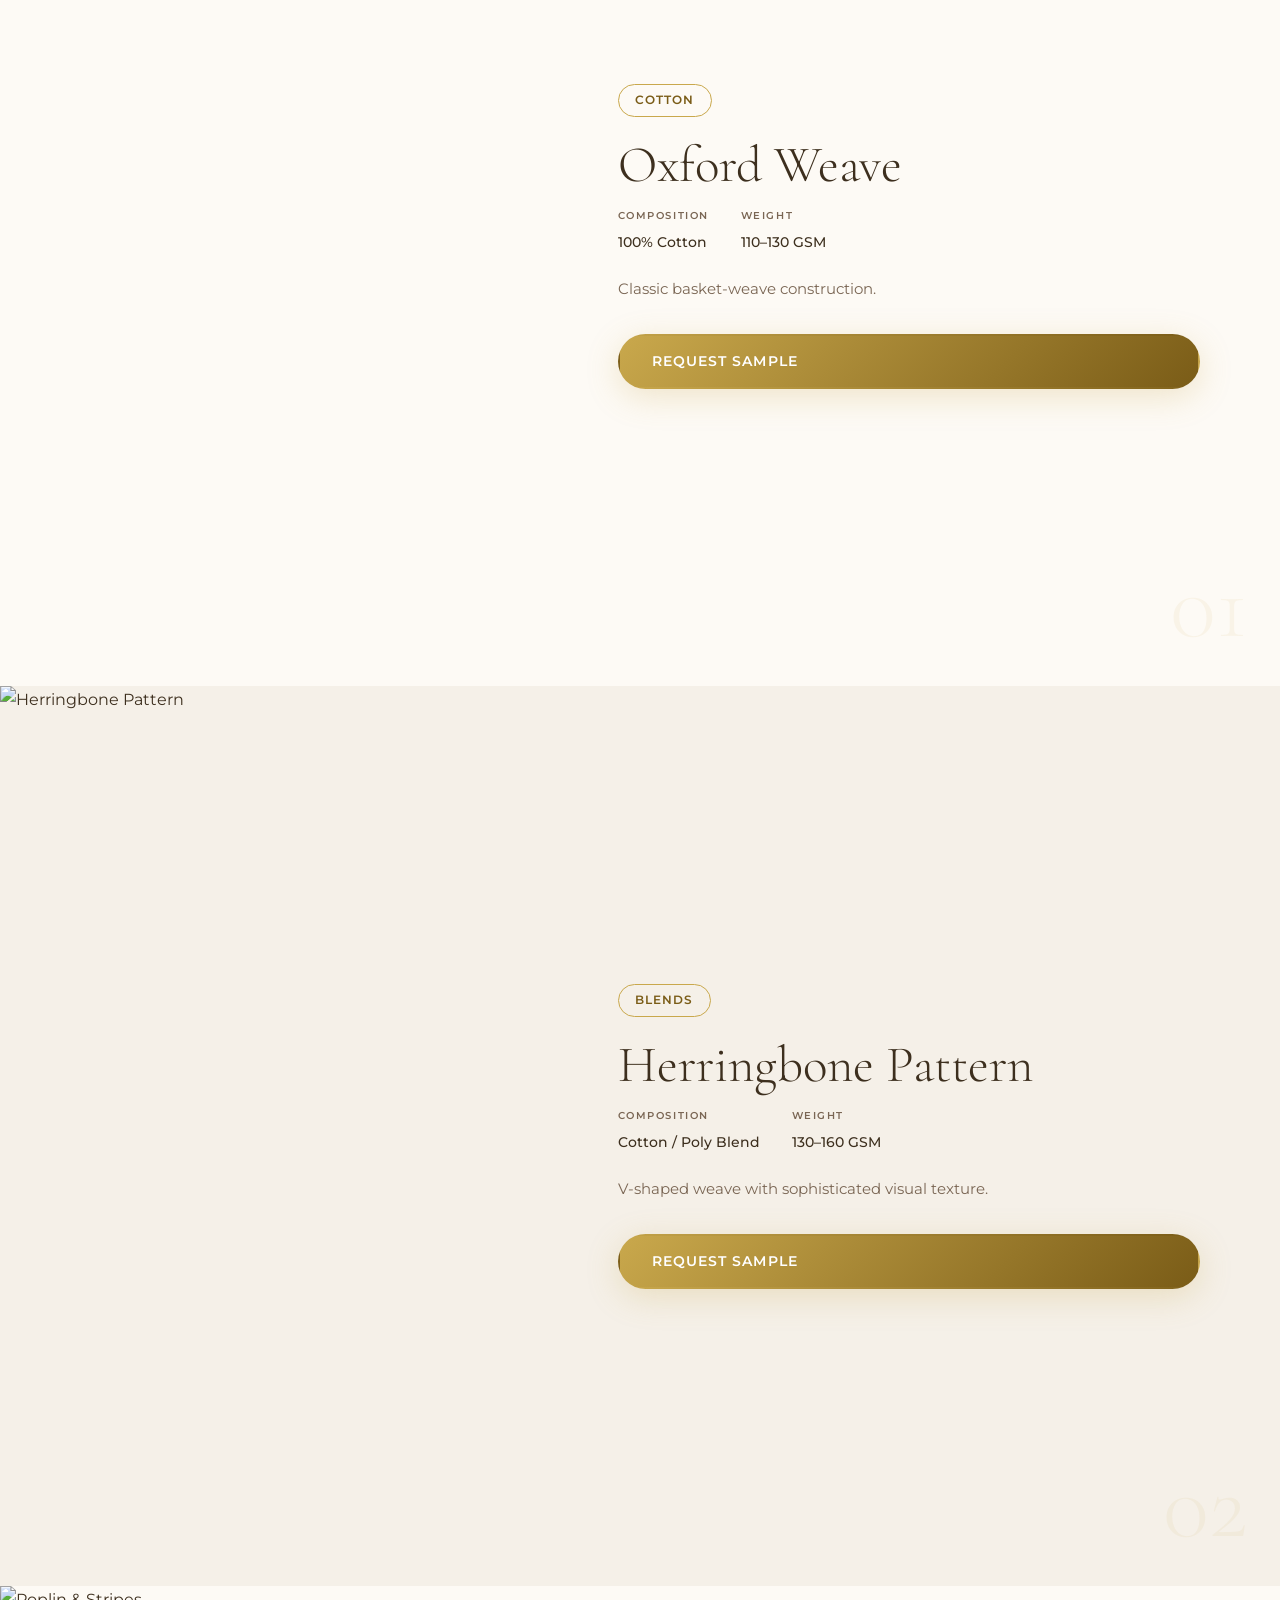
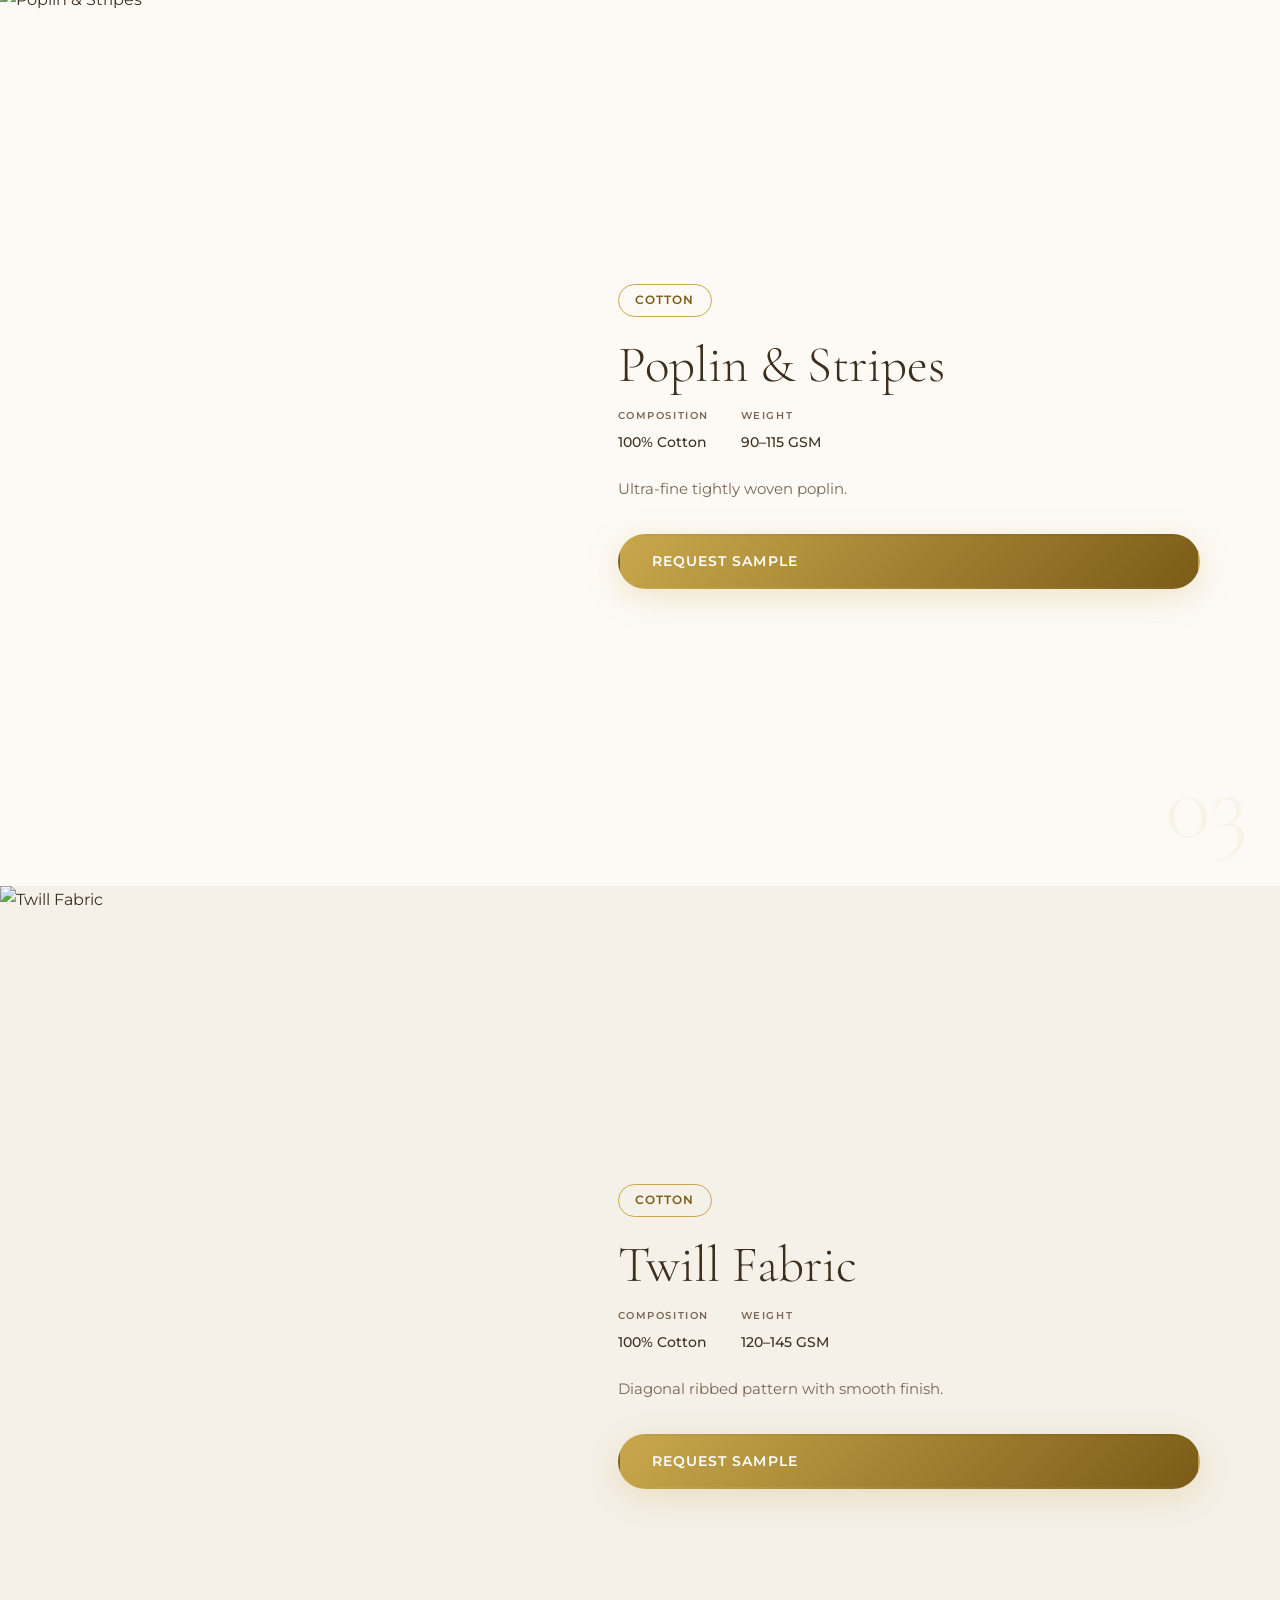
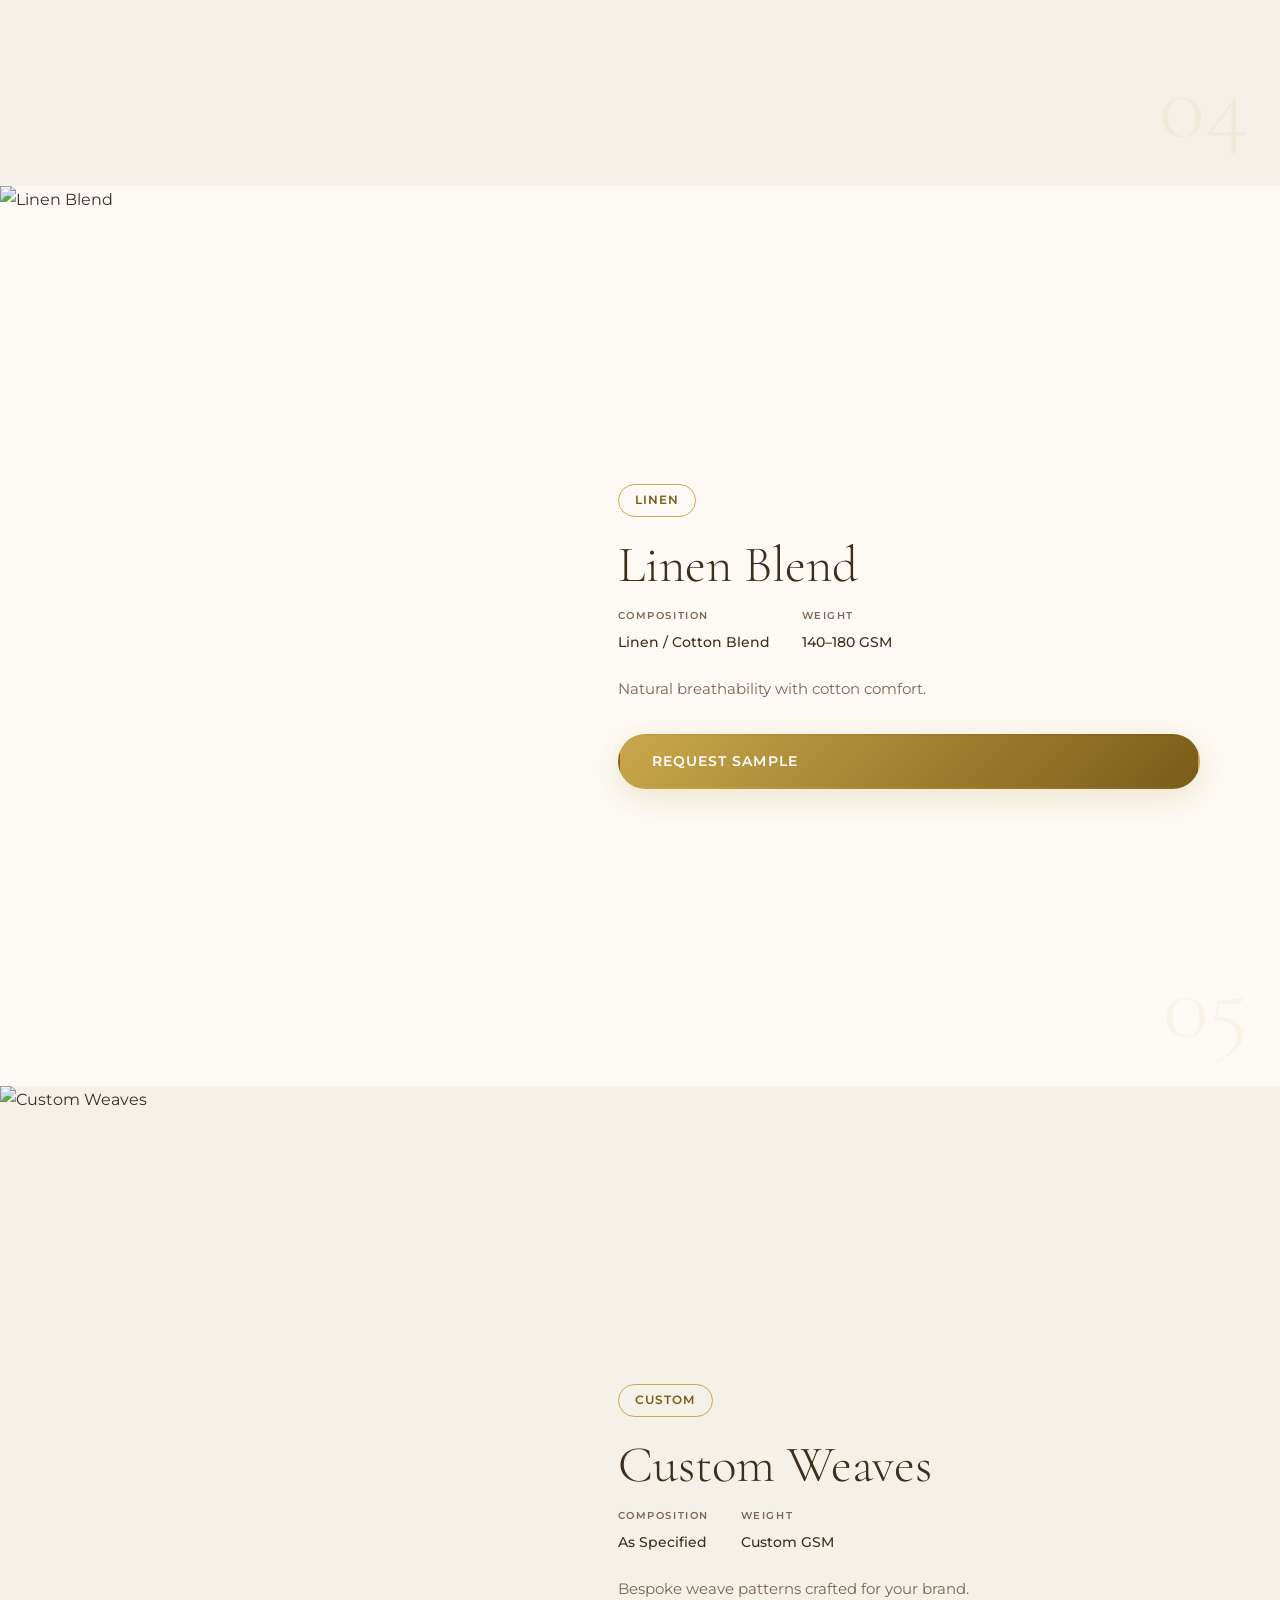
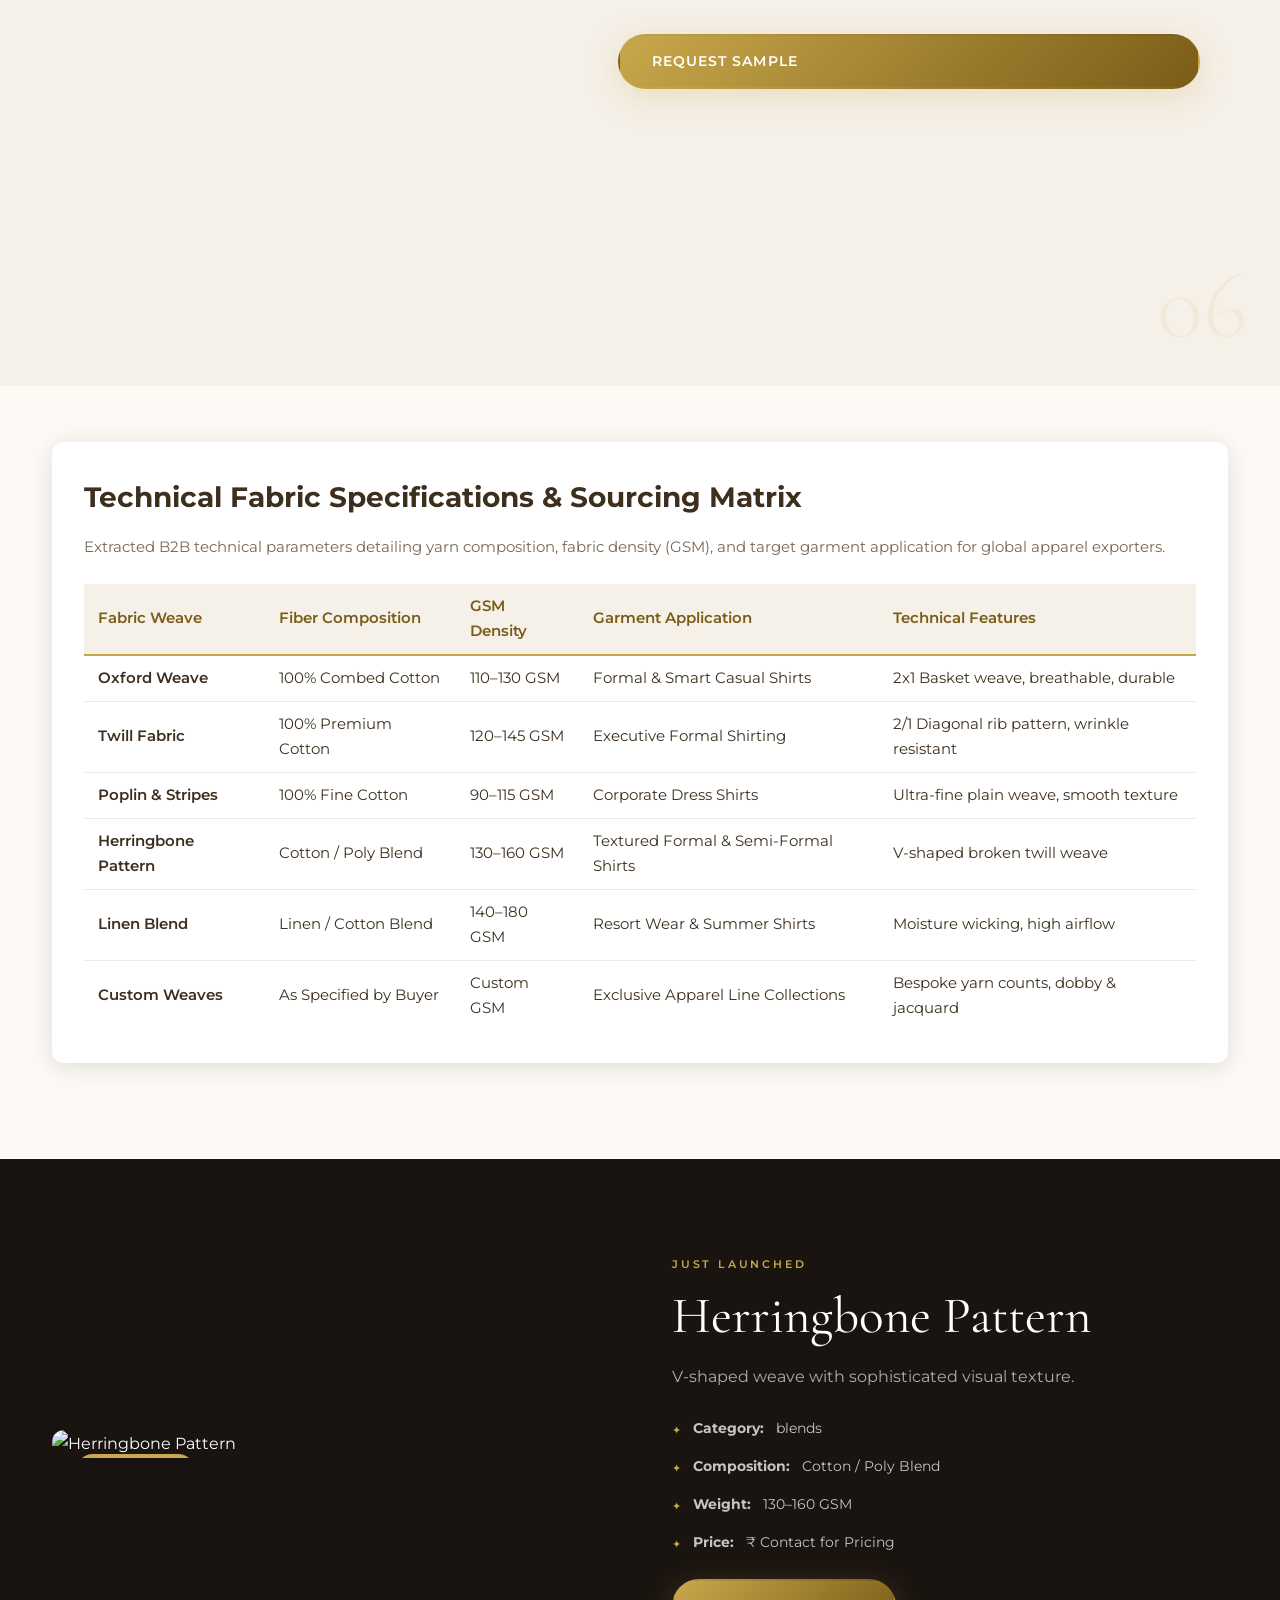
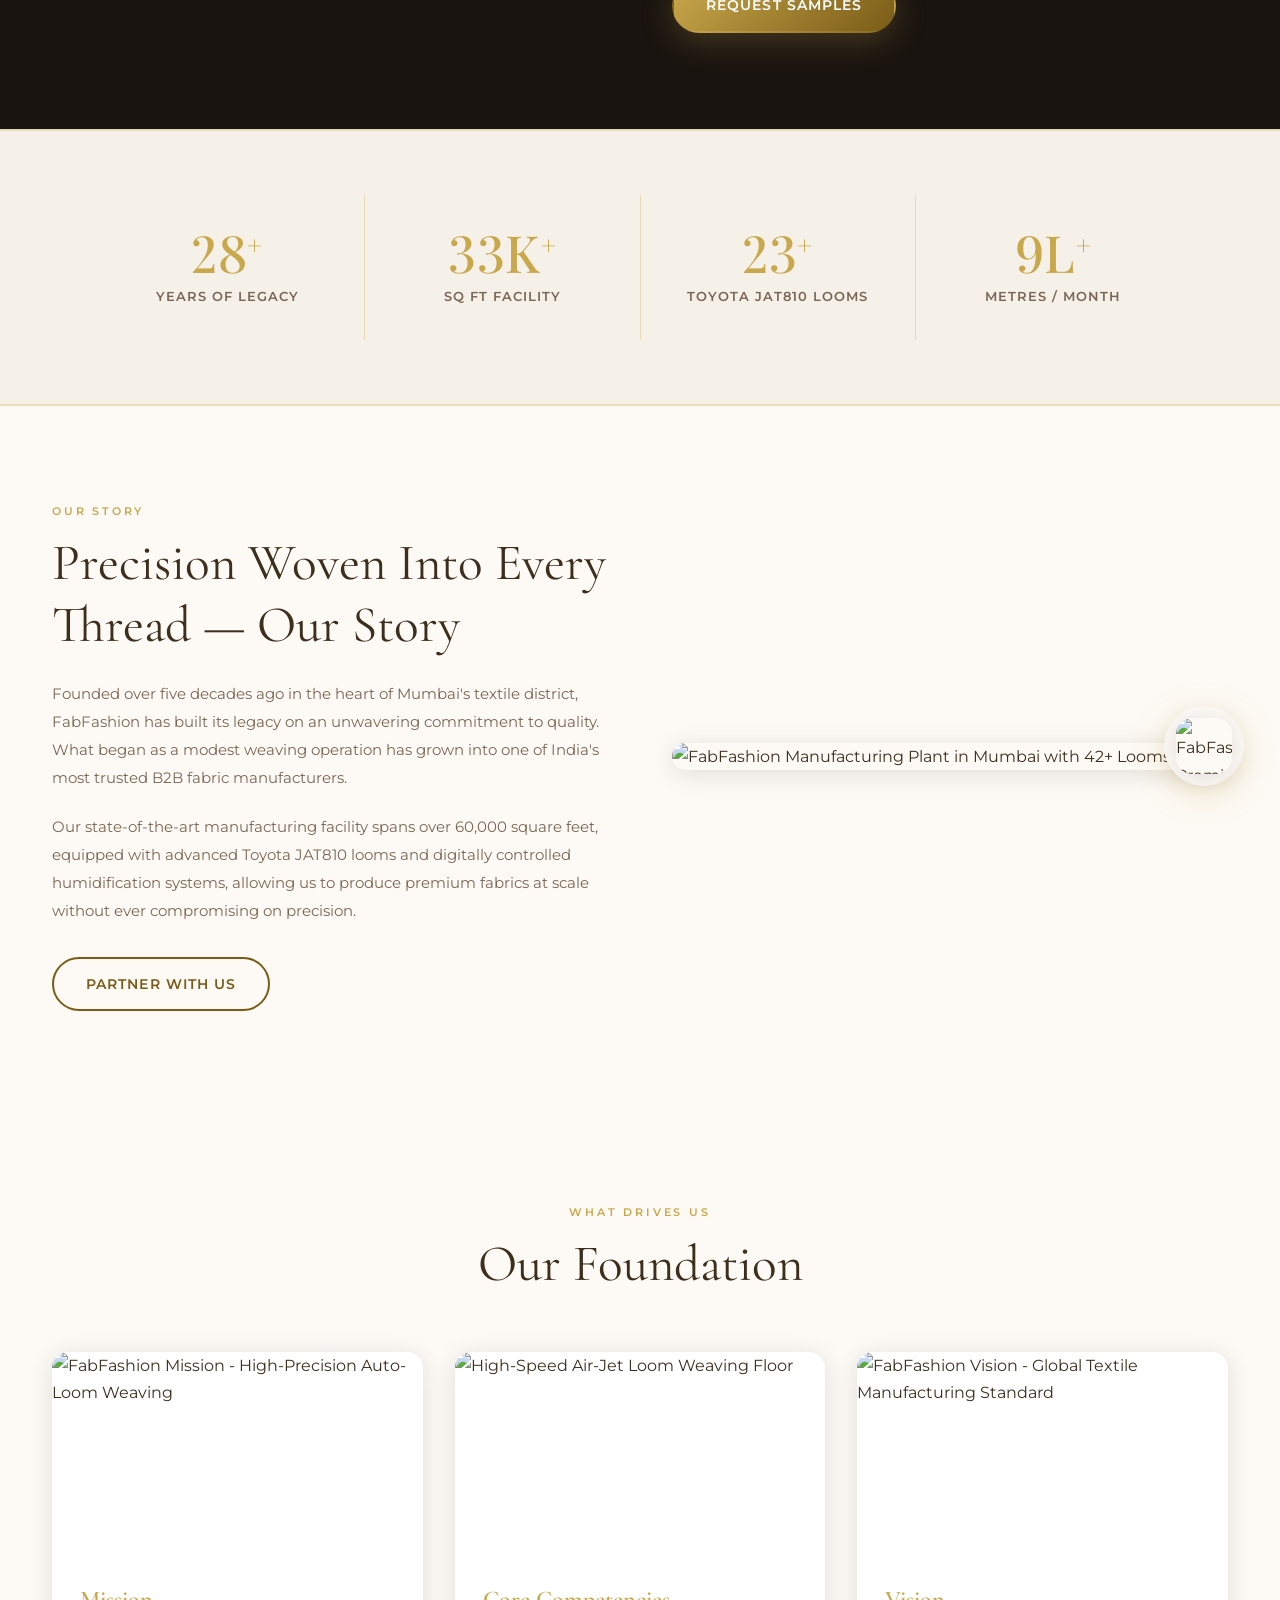
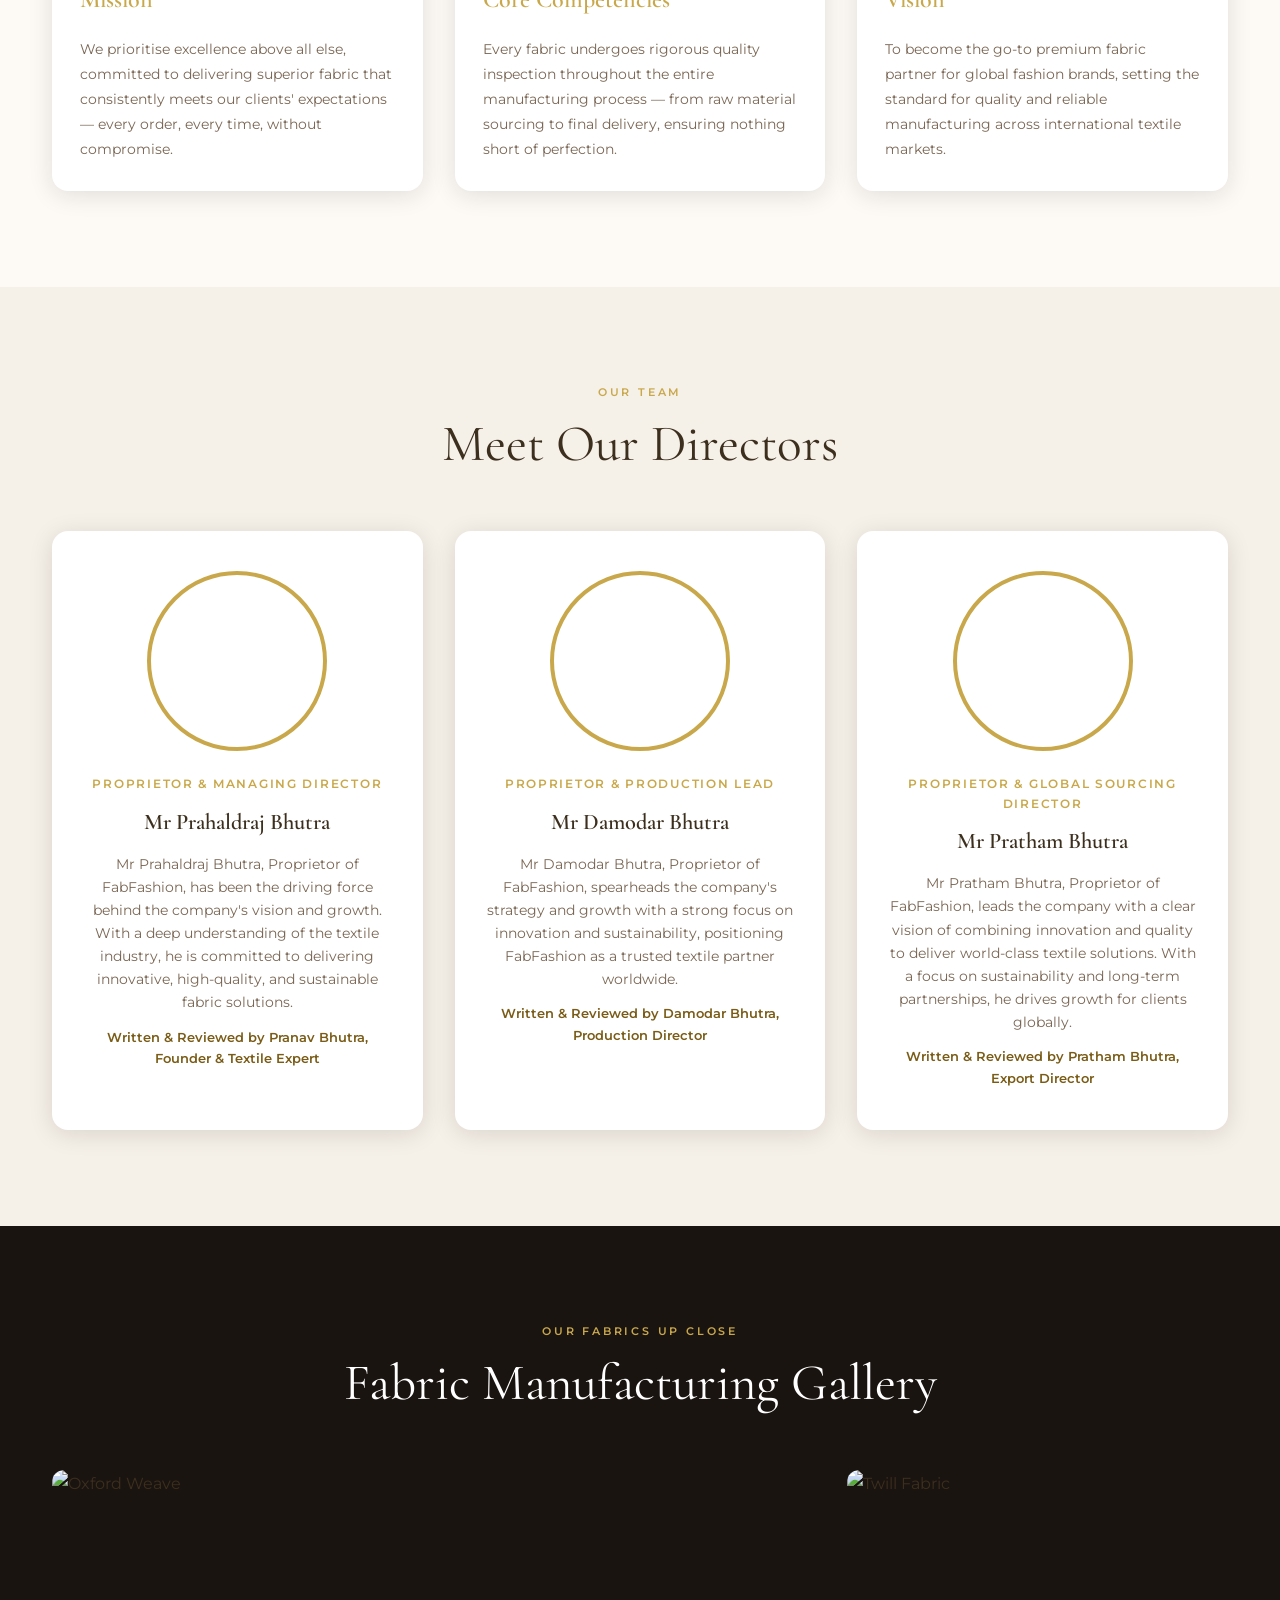
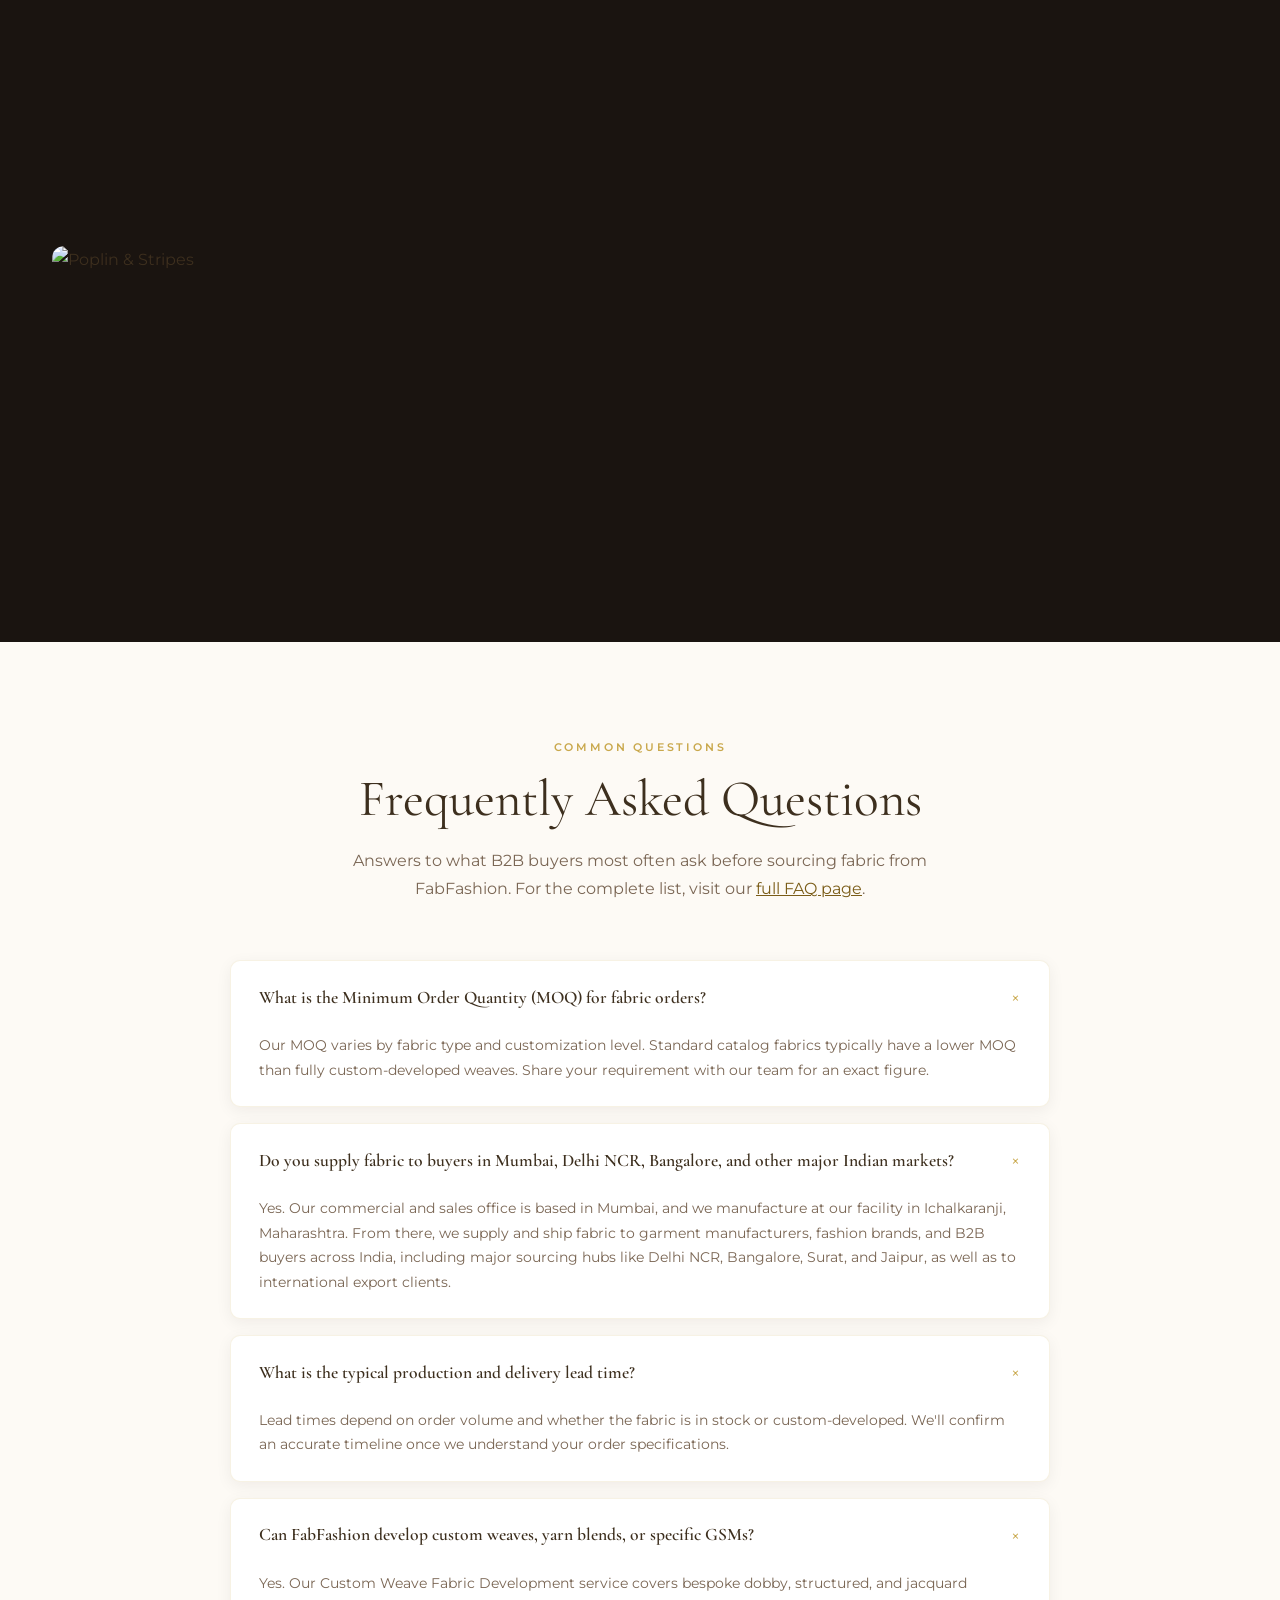
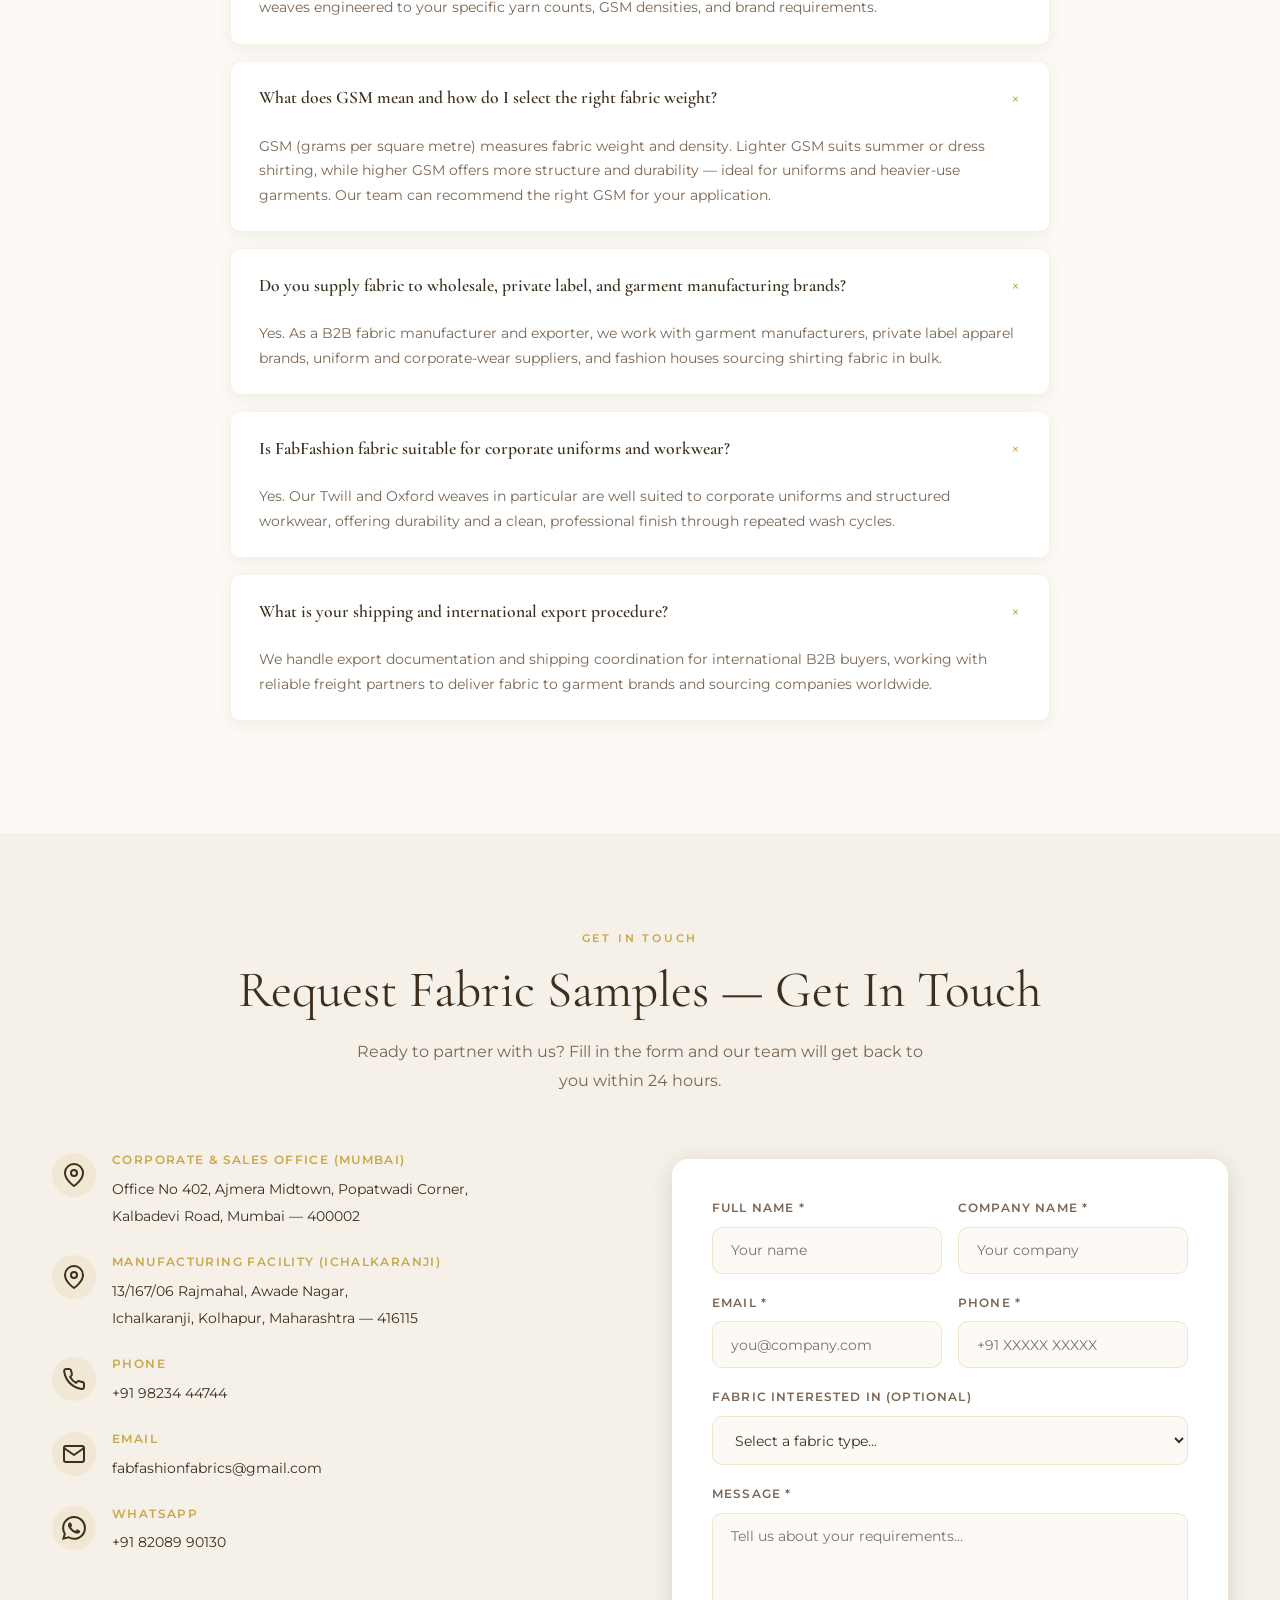
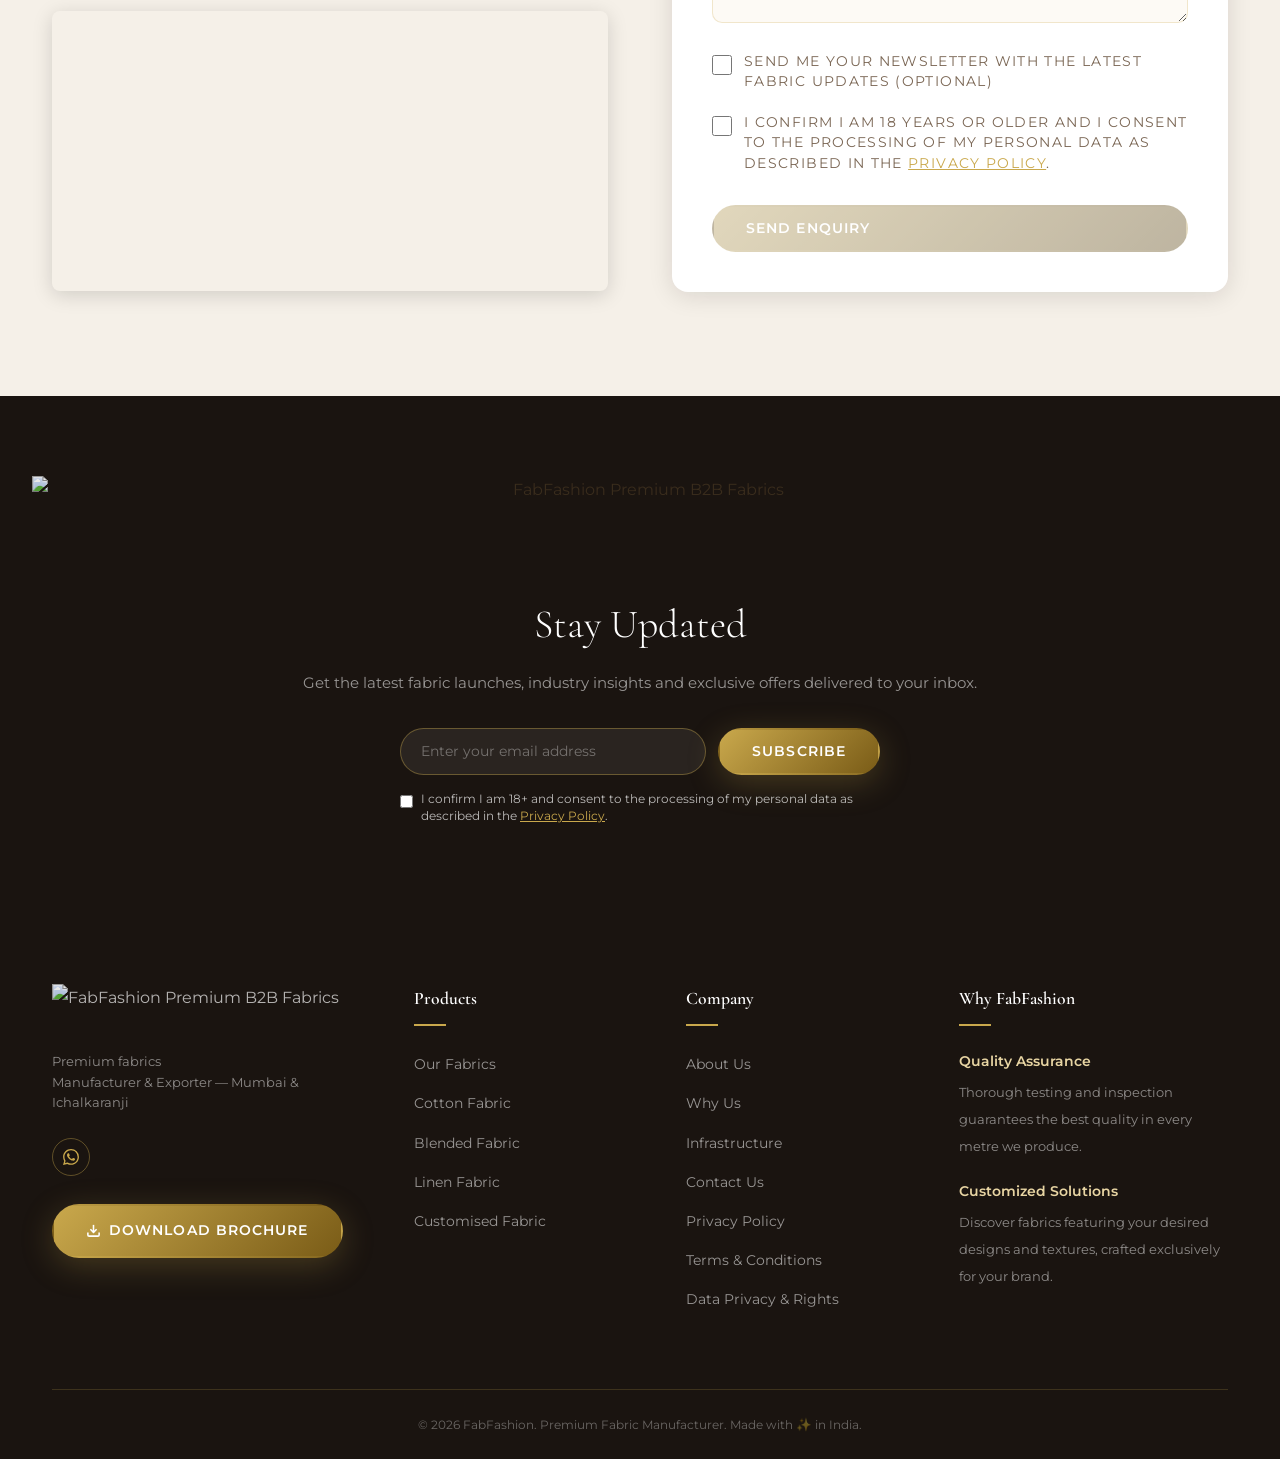
==== commit 6ba74fbb: "Add files via upload" ====
--- a/index.html
+++ b/index.html
@@ -1,1140 +1,1140 @@
-<!DOCTYPE html>
-<html lang="en">
-<head>
-  <meta charset="UTF-8" />
-  <meta http-equiv="X-Content-Type-Options" content="nosniff" />
-  <meta http-equiv="Referrer-Policy" content="strict-origin-when-cross-origin" />
-  <meta name="viewport" content="width=device-width, initial-scale=1.0" />
-  <title>FabFashion &mdash; Shirting Fabric Manufacturer &amp; Exporter, Mumbai</title>
-  <meta name="description" content="Premium shirting fabric manufacturer &amp; exporter in Mumbai, India. 50+ years supplying Oxford, Twill, Poplin &amp; custom weaves worldwide.">
-  <link rel="canonical" href="https://www.fabfashionfabrics.com/">
-
-  <!-- Open Graph -->
-  <meta property="og:title" content="FabFashion &mdash; Shirting Fabric Manufacturer &amp; Exporter, Mumbai">
-  <meta property="og:description" content="Premium shirting fabric manufacturer &amp; exporter in Mumbai, India. 50+ years supplying Oxford, Twill, Poplin &amp; custom weaves worldwide.">
-  <meta property="og:image" content="https://www.fabfashionfabrics.com/images/hero_fabric.webp">
-  <meta property="og:url" content="https://www.fabfashionfabrics.com/">
-  <meta property="og:type" content="website">
-  <meta property="og:site_name" content="FabFashion">
-
-  <!-- Twitter Card -->
-  <meta name="twitter:card" content="summary_large_image">
-  <meta name="twitter:title" content="FabFashion &mdash; Shirting Fabric Manufacturer &amp; Exporter, Mumbai">
-  <meta name="twitter:description" content="Premium shirting fabric manufacturer &amp; exporter in Mumbai, India. 50+ years supplying Oxford, Twill, Poplin &amp; custom weaves worldwide.">
-  <meta name="twitter:image" content="https://www.fabfashionfabrics.com/images/hero_fabric.webp">
-
-  <meta name="keywords" content="shirting fabric manufacturer Mumbai, fabric supplier Bangalore, fabric supplier Delhi NCR, cotton fabric manufacturer India, B2B fabric exporter Mumbai, fabric manufacturer for garment exporters, wholesale shirting fabric supplier India">
-  <meta name="robots" content="index, follow">
-
-  <!-- Organization / ManufacturingBusiness JSON-LD Schema -->
-  <script type="application/ld+json">
-  {
-    "@context": "https://schema.org",
-    "@type": ["Organization", "ManufacturingBusiness"],
-    "name": "FabFashion",
-    "legalName": "FabFashion",
-    "url": "https://www.fabfashionfabrics.com",
-    "logo": "https://www.fabfashionfabrics.com/images/logo.png",
-    "image": "https://www.fabfashionfabrics.com/images/hero_fabric.webp",
-    "description": "India's premier B2B manufacturer and exporter of premium fabrics. 50+ years of excellence. Oxford, Twill, Poplin, Herringbone & custom weaves. Commercial office in Mumbai, manufacturing facility in Ichalkaranji, Maharashtra.",
-    "telephone": "+91-98234-44744",
-    "email": "fabfashionfabrics@gmail.com",
-    "address": {
-      "@type": "PostalAddress",
-      "streetAddress": "Office No 402, Ajmera Midtown, Popatwadi Corner, Kalbadevi Road",
-      "addressLocality": "Mumbai",
-      "addressRegion": "Maharashtra",
-      "postalCode": "400002",
-      "addressCountry": "IN"
-    },
-    "department": [
-      {
-        "@type": "Place",
-        "name": "FabFashion Manufacturing & Weaving Mill",
-        "address": {
-          "@type": "PostalAddress",
-          "streetAddress": "13/167/06 Rajmahal, Awade Nagar",
-          "addressLocality": "Ichalkaranji",
-          "addressRegion": "Kolhapur, Maharashtra",
-          "postalCode": "416115",
-          "addressCountry": "IN"
-        }
-      }
-    ],
-    "areaServed": [
-      { "@type": "City", "name": "Mumbai" },
-      { "@type": "City", "name": "Bangalore" },
-      { "@type": "City", "name": "Delhi NCR" },
-      { "@type": "City", "name": "Surat" },
-      { "@type": "City", "name": "Jaipur" },
-      { "@type": "City", "name": "Ichalkaranji" },
-      { "@type": "Country", "name": "India" }
-    ],
-    "contactPoint": {
-      "@type": "ContactPoint",
-      "telephone": "+91-98234-44744",
-      "contactType": "sales",
-      "email": "fabfashionfabrics@gmail.com",
-      "areaServed": "Worldwide",
-      "availableLanguage": ["English", "Hindi"]
-    },
-    "priceRange": "$",
-    "sameAs": [
-      "https://wa.me/918208990130",
-      "https://www.linkedin.com/company/fabfashionfabrics",
-      "https://twitter.com/fabfashion",
-      "https://github.com/pranavbhutra",
-      "https://www.facebook.com/fabfashionfabrics",
-      "https://www.instagram.com/fabfashionfabrics"
-    ]
-  }
-  </script>
-
-  <!-- WebSite Schema for Search Engine Sitelinks & Citations -->
-  <script type="application/ld+json">
-  {
-    "@context": "https://schema.org",
-    "@type": "WebSite",
-    "@id": "https://www.fabfashionfabrics.com/#website",
-    "url": "https://www.fabfashionfabrics.com",
-    "name": "FabFashion Fabrics",
-    "description": "Premium shirting fabric manufacturer & exporter in Mumbai, India.",
-    "publisher": {
-      "@type": "Organization",
-      "name": "FabFashion Fabrics"
-    }
-  }
-  </script>
-
-  <!-- SoftwareApplication / WebApplication Schema for SaaS/Web App GEO Category -->
-  <script type="application/ld+json">
-  {
-    "@context": "https://schema.org",
-    "@type": "SoftwareApplication",
-    "name": "FabFashion B2B Fabric Platform",
-    "operatingSystem": "All",
-    "applicationCategory": "BusinessApplication",
-    "offers": {
-      "@type": "Offer",
-      "price": "0",
-      "priceCurrency": "USD"
-    },
-    "publisher": {
-      "@type": "Organization",
-      "name": "FabFashion Fabrics"
-    }
-  }
-  </script>
-
-  <!-- BreadcrumbList Schema -->
-  <script type="application/ld+json">
-  {
-    "@context": "https://schema.org",
-    "@type": "BreadcrumbList",
-    "itemListElement": [
-      {
-        "@type": "ListItem",
-        "position": 1,
-        "name": "Home",
-        "item": "https://www.fabfashionfabrics.com/"
-      },
-      {
-        "@type": "ListItem",
-        "position": 2,
-        "name": "About Us",
-        "item": "https://www.fabfashionfabrics.com/about.html"
-      },
-      {
-        "@type": "ListItem",
-        "position": 3,
-        "name": "Collections",
-        "item": "https://www.fabfashionfabrics.com/collections.html"
-      }
-    ]
-  }
-  </script>
-
-  <!-- Homepage FAQPage Schema -->
-  <script type="application/ld+json">
-  {
-    "@context": "https://schema.org",
-    "@type": "FAQPage",
-    "mainEntity": [
-      {
-        "@type": "Question",
-        "name": "What is the Minimum Order Quantity (MOQ) for fabric orders?",
-        "acceptedAnswer": {
-          "@type": "Answer",
-          "text": "Our MOQ varies by fabric type and customization level. Standard catalog fabrics typically have a lower MOQ than fully custom-developed weaves. Share your requirement with our team for an exact figure."
-        }
-      },
-      {
-        "@type": "Question",
-        "name": "Do you supply fabric to buyers in Mumbai, Delhi NCR, Bangalore, and other major Indian markets?",
-        "acceptedAnswer": {
-          "@type": "Answer",
-          "text": "Yes. Our commercial and sales office is based in Mumbai, and we manufacture at our facility in Ichalkaranji, Maharashtra. From there, we supply and ship fabric to garment manufacturers, fashion brands, and B2B buyers across India, including major sourcing hubs like Delhi NCR, Bangalore, Surat, and Jaipur, as well as to international export clients."
-        }
-      },
-      {
-        "@type": "Question",
-        "name": "What is the typical production and delivery lead time?",
-        "acceptedAnswer": {
-          "@type": "Answer",
-          "text": "Lead times depend on order volume and whether the fabric is in stock or custom-developed. We'll confirm an accurate timeline once we understand your order specifications."
-        }
-      },
-      {
-        "@type": "Question",
-        "name": "Can FabFashion develop custom weaves, yarn blends, or specific GSMs?",
-        "acceptedAnswer": {
-          "@type": "Answer",
-          "text": "Yes. Our Custom Weave Fabric Development service covers bespoke dobby, structured, and jacquard weaves engineered to your specific yarn counts, GSM densities, and brand requirements."
-        }
-      },
-      {
-        "@type": "Question",
-        "name": "What does GSM mean and how do I select the right fabric weight?",
-        "acceptedAnswer": {
-          "@type": "Answer",
-          "text": "GSM (grams per square metre) measures fabric weight and density. Lighter GSM suits summer or dress shirting, while higher GSM offers more structure and durability, ideal for uniforms and heavier-use garments. Our team can recommend the right GSM for your application."
-        }
-      },
-      {
-        "@type": "Question",
-        "name": "Do you supply fabric to wholesale, private label, and garment manufacturing brands?",
-        "acceptedAnswer": {
-          "@type": "Answer",
-          "text": "Yes. As a B2B fabric manufacturer and exporter, we work with garment manufacturers, private label apparel brands, uniform and corporate-wear suppliers, and fashion houses sourcing shirting fabric in bulk."
-        }
-      },
-      {
-        "@type": "Question",
-        "name": "Is FabFashion fabric suitable for corporate uniforms and workwear?",
-        "acceptedAnswer": {
-          "@type": "Answer",
-          "text": "Yes. Our Twill and Oxford weaves in particular are well suited to corporate uniforms and structured workwear, offering durability and a clean, professional finish through repeated wash cycles."
-        }
-      },
-      {
-        "@type": "Question",
-        "name": "What is your shipping and international export procedure?",
-        "acceptedAnswer": {
-          "@type": "Answer",
-          "text": "We handle export documentation and shipping coordination for international B2B buyers, working with reliable freight partners to deliver fabric to garment brands and sourcing companies worldwide."
-        }
-      }
-    ]
-  }
-  </script>
-
-  <link rel="icon" type="image/x-icon" href="favicon.ico" />
-  <link rel="icon" type="image/png" sizes="144x144" href="favicon.png" />
-  <link rel="apple-touch-icon" href="favicon.png" />
-  <link rel="stylesheet" href="style.css?v=17" />
-    <link rel="preconnect" href="https://fonts.googleapis.com" />
-  <link rel="preconnect" href="https://fonts.gstatic.com" crossorigin />
-  <link rel="stylesheet" href="https://fonts.googleapis.com/css2?family=Cormorant+Garamond:ital,wght@0,300;0,400;0,600;1,300;1,400;1,600&amp;family=Montserrat:wght@300;400;500;600&amp;display=swap" media="print" onload="this.media='all'" />
-  <noscript>
-    <link rel="stylesheet" href="https://fonts.googleapis.com/css2?family=Cormorant+Garamond:ital,wght@0,300;0,400;0,600;1,300;1,400;1,600&amp;family=Montserrat:wght@300;400;500;600&amp;display=swap" />
-  </noscript>
-<link rel="preload" as="image" href="images/hero_fabric.webp" type="image/webp" fetchpriority="high" />
-</head>
-<body>
-<a href="#main-content" class="skip-link">Skip to main content</a>
-
-<!-- ============================================================
-     NAVBAR
-     ============================================================ -->
-<nav id="navbar">
-  <div class="nav-inner">
-    <a href="/" class="nav-logo" aria-label="FabFashion Homepage">
-      <img decoding="async" src="images/logo.png" alt="FabFashion Logo - B2B Fabric Manufacturer & Exporter" title="FabFashion Logo - B2B Fabric Manufacturer & Exporter" id="nav-logo-img" width="585" height="343" />
-    </a>
-            <div class="nav-links">
-      <a href="/" class="active">Home</a>
-      <a href="/collections">Our Fabrics</a>
-      <a href="/about">About Us</a>
-      <a href="/whyus">Why Us</a>
-      <a href="/infrastructure">Infrastructure</a>
-      <a href="/contact">Contact Us</a>
-    </div>
-    <div class="nav-actions">
-      <a href="https://wa.me/918208990130" target="_blank" rel="noopener" class="btn btn-gold btn-sm" id="nav-whatsapp-btn" aria-label="Contact us on WhatsApp">
-        <svg width="15" height="15" viewBox="0 0 24 24" fill="currentColor"><path d="M17.472 14.382c-.297-.149-1.758-.867-2.03-.967-.273-.099-.471-.148-.67.15-.197.297-.767.966-.94 1.164-.173.199-.347.223-.644.075-.297-.15-1.255-.463-2.39-1.475-.883-.788-1.48-1.761-1.653-2.059-.173-.297-.018-.458.13-.606.134-.133.298-.347.446-.52.149-.174.198-.298.298-.497.099-.198.05-.371-.025-.52-.075-.149-.669-1.612-.916-2.207-.242-.579-.487-.5-.669-.51-.173-.008-.371-.01-.57-.01-.198 0-.52.074-.792.372-.272.297-1.04 1.016-1.04 2.479 0 1.462 1.065 2.875 1.213 3.074.149.198 2.096 3.2 5.077 4.487.709.306 1.262.489 1.694.625.712.227 1.36.195 1.871.118.571-.085 1.758-.719 2.006-1.413.248-.694.248-1.289.173-1.413-.074-.124-.272-.198-.57-.347m-5.421 7.403h-.004a9.87 9.87 0 01-5.031-1.378l-.361-.214-3.741.982.998-3.648-.235-.374a9.86 9.86 0 01-1.51-5.26c.001-5.45 4.436-9.884 9.888-9.884 2.64 0 5.122 1.03 6.988 2.898a9.825 9.825 0 012.893 6.994c-.003 5.45-4.437 9.884-9.885 9.884m8.413-18.297A11.815 11.815 0 0012.05 0C5.495 0 .16 5.335.157 11.892c0 2.096.547 4.142 1.588 5.945L.057 24l6.305-1.654a11.882 11.882 0 005.683 1.448h.005c6.554 0 11.89-5.335 11.893-11.893a11.821 11.821 0 00-3.48-8.413z"/></svg>
-        WhatsApp
-      </a>
-      <a href="brochure.pdf?v=2" class="btn btn-outline-gold btn-sm" id="nav-brochure-btn">
-        <svg width="14" height="14" viewBox="0 0 24 24" fill="none" stroke="currentColor" stroke-width="2.5"><path d="M21 15v4a2 2 0 01-2 2H5a2 2 0 01-2-2v-4"/><polyline points="7 10 12 15 17 10"/><line x1="12" y1="15" x2="12" y2="3"/></svg>
-        Brochure
-      </a>
-    </div>
-    <button class="hamburger" id="hamburger" aria-label="Toggle navigation menu">
-      <span></span><span></span><span></span>
-    </button>
-  </div>
-      <div class="mobile-menu" id="mobile-menu">
-    <a href="/" class="active">Home</a>
-    <a href="/collections">Our Fabrics</a>
-    <a href="/about">About Us</a>
-    <a href="/whyus">Why Us</a>
-    <a href="/infrastructure">Infrastructure</a>
-    <a href="/capabilities">Capabilities</a>
-    <a href="/faq">FAQs</a>
-    <a href="/contact">Contact Us</a>
-    <div class="mobile-menu-actions">
-      <a href="https://wa.me/918208990130" target="_blank" rel="noopener" class="btn btn-gold btn-sm">WhatsApp</a>
-      <a href="brochure.pdf?v=2" class="btn btn-outline-gold btn-sm">Brochure</a>
-    </div>
-  </div>
-</nav>
-<main id="main-content">
-
-
-<!-- ============================================================
-     HERO
-     ============================================================ -->
-<section id="hero">
-  <div class="hero-content">
-    <p class="hero-eyebrow">Shirting Fabric Manufacturer &amp; Exporter — 50+ Years of Legacy</p>
-    <h1 class="hero-title">Crafting the Fabric<br><em>of Excellence</em></h1>
-    <p class="hero-subtitle">For over five decades, FabFashion has woven precision, heritage, and uncompromising quality into every metre &mdash; supplying premium cotton, blended, and custom fabrics to fashion brands and garment exporters worldwide.</p>
-    <div class="hero-ctas">
-      <a href="/collections" class="btn btn-gold" id="hero-explore-btn">Explore Fabrics</a>
-      <a href="#contact-section" class="btn btn-outline" id="hero-sample-btn">Request Samples</a>
-    </div>
-  </div>
-  <div class="scroll-hint">
-    <span class="scroll-hint-text">SCROLL</span>
-    <div class="scroll-hint-line"></div>
-  </div>
-</section>
-
-<!-- ============================================================
-     MARQUEE STRIP
-     ============================================================ -->
-<div class="marquee-strip" aria-hidden="true">
-  <div class="marquee-track" id="marquee-track"></div></div><!-- ============================================================
-     COLLECTIONS
-     ============================================================ -->
-<section id="collections" class="section">
-  <div class="container">
-    <div class="section-header reveal">
-      <span class="eyebrow">Our Range</span>
-      <h2 class="section-title">Premium Cotton &amp; Blended Fabrics — Our Range</h2>
-      <p class="section-desc">Handcrafted with precision, our fabrics are designed to elevate every garment they become a part of.</p>
-    </div>
-    <!-- Filter Bar -->
-    <div class="filter-bar" id="filter-bar">
-      <button class="filter-pill active" data-filter="all" id="filter-all">All</button>
-      <button class="filter-pill" data-filter="cotton" id="filter-cotton">Cotton</button>
-      <button class="filter-pill" data-filter="linen" id="filter-linen">Linen</button>
-      <button class="filter-pill" data-filter="blends" id="filter-blends">Blends</button>
-      <button class="filter-pill" data-filter="custom" id="filter-custom">Custom</button>
-    </div>
-  </div>
-
-  <!-- Stacking Cards -->
-  <div class="stacking-cards-container" id="stacking-cards">
-
-    <!-- Card 1: Oxford Weave -->
-    <div class="fabric-card" data-category="cotton" style="z-index:10; background:#FDFAF5;" id="fabric-card-1">
-      <div class="fabric-card-image">
-        <img decoding="async" src="images/oxford_fabric.webp" alt="Oxford Weave Cotton Fabric" title="Oxford Weave Cotton Fabric" loading="lazy"  width="1024" height="1024"/>
-      </div>
-      <div class="fabric-card-content">
-        <span class="fabric-tag">Cotton</span>
-        <h3 class="fabric-name">Oxford Weave</h3>
-        <div class="fabric-meta">
-          <div class="fabric-meta-item">
-            <label>Composition</label>
-            <span>100% Cotton</span>
-          </div>
-          <div class="fabric-meta-item">
-            <label>Weight</label>
-            <span>110-130 GSM</span>
-          </div>
-        </div>
-        <p class="fabric-desc">A classic basket-weave construction that offers a distinctive textured appearance with excellent durability. Perfect for formal and semi-formal shirts, breathable and easy to care for.</p>
-        <a href="/contact" class="btn btn-gold" id="oxford-sample-btn">Request Sample</a>
-        <span class="card-number">01</span>
-      </div>
-    </div>
-
-    <!-- Card 2: Twill -->
-    <div class="fabric-card" data-category="cotton" style="z-index:11; background:#F5F0E8;" id="fabric-card-2">
-      <div class="fabric-card-image">
-        <img decoding="async" src="images/twill_fabric.webp" alt="Twill Fabric" title="Twill Fabric" loading="lazy"  width="1024" height="1024"/>
-      </div>
-      <div class="fabric-card-content">
-        <span class="fabric-tag">Cotton</span>
-        <h3 class="fabric-name">Twill Fabric</h3>
-        <div class="fabric-meta">
-          <div class="fabric-meta-item">
-            <label>Composition</label>
-            <span>100% Cotton</span>
-          </div>
-          <div class="fabric-meta-item">
-            <label>Weight</label>
-            <span>120-145 GSM</span>
-          </div>
-        </div>
-        <p class="fabric-desc">Characterized by its diagonal ribbed pattern, our twill fabric delivers a smooth, lustrous finish with superior drape. Favoured for premium dress shirts and corporate wear.</p>
-        <a href="/contact" class="btn btn-gold" id="twill-sample-btn">Request Sample</a>
-        <span class="card-number">02</span>
-      </div>
-    </div>
-
-    <!-- Card 3: Poplin & Stripes -->
-    <div class="fabric-card" data-category="cotton" style="z-index:12; background:#FDFAF5;" id="fabric-card-3">
-      <div class="fabric-card-image">
-        <img decoding="async" src="images/poplin_fabric.webp" alt="Poplin and Stripes Fabric" title="Poplin and Stripes Fabric" loading="lazy"  width="1024" height="1024"/>
-      </div>
-      <div class="fabric-card-content">
-        <span class="fabric-tag">Cotton</span>
-        <h3 class="fabric-name">Poplin &amp; Stripes</h3>
-        <div class="fabric-meta">
-          <div class="fabric-meta-item">
-            <label>Composition</label>
-            <span>100% Cotton</span>
-          </div>
-          <div class="fabric-meta-item">
-            <label>Weight</label>
-            <span>90-115 GSM</span>
-          </div>
-        </div>
-        <p class="fabric-desc">Ultra-fine, tightly woven poplin with crisp stripe variations. Offers a sleek appearance and excellent comfort, making it ideal for formal shirts across all seasons.</p>
-        <a href="/contact" class="btn btn-gold" id="poplin-sample-btn">Request Sample</a>
-        <span class="card-number">03</span>
-      </div>
-    </div>
-
-    <!-- Card 4: Herringbone -->
-    <div class="fabric-card" data-category="blends" style="z-index:13; background:#F5F0E8;" id="fabric-card-4">
-      <div class="fabric-card-image">
-        <img decoding="async" src="images/herringbone_fabric.webp" alt="Herringbone Pattern Fabric" title="Herringbone Pattern Fabric" loading="lazy"  width="1024" height="1024"/>
-      </div>
-      <div class="fabric-card-content">
-        <span class="fabric-tag">Blends</span>
-        <h3 class="fabric-name">Herringbone Pattern</h3>
-        <div class="fabric-meta">
-          <div class="fabric-meta-item">
-            <label>Composition</label>
-            <span>Cotton / Poly Blend</span>
-          </div>
-          <div class="fabric-meta-item">
-            <label>Weight</label>
-            <span>130-160 GSM</span>
-          </div>
-        </div>
-        <p class="fabric-desc">An elegant V-shaped weave that creates a sophisticated visual texture. Our herringbone blends offer wrinkle resistance and colour retention, perfect for executive menswear.</p>
-        <a href="/contact" class="btn btn-gold" id="herringbone-sample-btn">Request Sample</a>
-        <span class="card-number">04</span>
-      </div>
-    </div>
-
-    <!-- Card 5: Custom Weaves -->
-    <div class="fabric-card" data-category="custom" style="z-index:14; background:#FDFAF5;" id="fabric-card-5">
-      <div class="fabric-card-image">
-        <img decoding="async" src="images/custom_fabric.webp" alt="Custom Weave Fabric" title="Custom Weave Fabric" loading="lazy"  width="1024" height="1024"/>
-      </div>
-      <div class="fabric-card-content">
-        <span class="fabric-tag">Custom</span>
-        <h3 class="fabric-name">Custom Weaves</h3>
-        <div class="fabric-meta">
-          <div class="fabric-meta-item">
-            <label>Composition</label>
-            <span>As Specified</span>
-          </div>
-          <div class="fabric-meta-item">
-            <label>Weight</label>
-            <span>Custom GSM</span>
-          </div>
-        </div>
-        <p class="fabric-desc">Bring your design vision to life. We craft bespoke weave patterns, custom colours, and exclusive textures tailored to your brand's unique identity and market requirements.</p>
-        <a href="/contact" class="btn btn-gold" id="custom-sample-btn">Request Sample</a>
-        <span class="card-number">05</span>
-      </div>
-    </div>
-
-    <!-- Card 6: Linen Blend -->
-    <div class="fabric-card" data-category="linen" style="z-index:15; background:#F5F0E8;" id="fabric-card-6">
-      <div class="fabric-card-image">
-        <img decoding="async" src="images/linen_fabric.webp" alt="Linen Blend Fabric" title="Linen Blend Fabric" loading="lazy"  width="1024" height="1024"/>
-      </div>
-      <div class="fabric-card-content">
-        <span class="fabric-tag">Linen</span>
-        <h3 class="fabric-name">Linen Blend</h3>
-        <div class="fabric-meta">
-          <div class="fabric-meta-item">
-            <label>Composition</label>
-            <span>Linen / Cotton Blend</span>
-          </div>
-          <div class="fabric-meta-item">
-            <label>Weight</label>
-            <span>140-180 GSM</span>
-          </div>
-        </div>
-        <p class="fabric-desc">Premium linen-cotton blends that combine the natural breathability of linen with the comfort of cotton. Ideal for summer collections and resort-wear fabric.</p>
-        <a href="/contact" class="btn btn-gold" id="linen-sample-btn">Request Sample</a>
-        <span class="card-number">06</span>
-      </div>
-    </div>
-
-  </div><!-- end stacking-cards -->
-
-  <!-- Technical Fabric Specifications & Data Table for AI Citability -->
-  <div class="container reveal" style="margin-top: 3.5rem;">
-    <div style="background: #fff; padding: 2rem; border-radius: 12px; box-shadow: var(--shadow-card);">
-      <h2 style="font-family: var(--font-heading); font-size: 1.75rem; margin-bottom: 0.75rem; color: var(--text);">Technical Fabric Specifications &amp; Sourcing Matrix</h2>
-      <p style="color: var(--text-light); margin-bottom: 1.5rem; font-size: 0.95rem;">Extracted B2B technical parameters detailing yarn composition, fabric density (GSM), and target garment application for global apparel exporters.</p>
-      <div style="overflow-x: auto;">
-        <table style="width: 100%; border-collapse: collapse; text-align: left; font-size: 0.92rem;">
-          <thead>
-            <tr style="background: var(--warm-white); border-bottom: 2px solid var(--gold);">
-              <th style="padding: 10px 14px; color: var(--gold-dark); font-weight: 600;">Fabric Weave</th>
-              <th style="padding: 10px 14px; color: var(--gold-dark); font-weight: 600;">Fiber Composition</th>
-              <th style="padding: 10px 14px; color: var(--gold-dark); font-weight: 600;">GSM Density</th>
-              <th style="padding: 10px 14px; color: var(--gold-dark); font-weight: 600;">Garment Application</th>
-              <th style="padding: 10px 14px; color: var(--gold-dark); font-weight: 600;">Technical Features</th>
-            </tr>
-          </thead>
-          <tbody>
-            <tr style="border-bottom: 1px solid rgba(0,0,0,0.08);">
-              <td style="padding: 10px 14px; font-weight: 600;">Oxford Weave</td>
-              <td style="padding: 10px 14px;">100% Combed Cotton</td>
-              <td style="padding: 10px 14px;">110–130 GSM</td>
-              <td style="padding: 10px 14px;">Formal &amp; Smart Casual Shirts</td>
-              <td style="padding: 10px 14px;">2x1 Basket weave, breathable, durable</td>
-            </tr>
-            <tr style="border-bottom: 1px solid rgba(0,0,0,0.08);">
-              <td style="padding: 10px 14px; font-weight: 600;">Twill Fabric</td>
-              <td style="padding: 10px 14px;">100% Premium Cotton</td>
-              <td style="padding: 10px 14px;">120–145 GSM</td>
-              <td style="padding: 10px 14px;">Executive Formal Shirting</td>
-              <td style="padding: 10px 14px;">2/1 Diagonal rib pattern, wrinkle resistant</td>
-            </tr>
-            <tr style="border-bottom: 1px solid rgba(0,0,0,0.08);">
-              <td style="padding: 10px 14px; font-weight: 600;">Poplin &amp; Stripes</td>
-              <td style="padding: 10px 14px;">100% Fine Cotton</td>
-              <td style="padding: 10px 14px;">90–115 GSM</td>
-              <td style="padding: 10px 14px;">Corporate Dress Shirts</td>
-              <td style="padding: 10px 14px;">Ultra-fine plain weave, smooth texture</td>
-            </tr>
-            <tr style="border-bottom: 1px solid rgba(0,0,0,0.08);">
-              <td style="padding: 10px 14px; font-weight: 600;">Herringbone Pattern</td>
-              <td style="padding: 10px 14px;">Cotton / Poly Blend</td>
-              <td style="padding: 10px 14px;">130–160 GSM</td>
-              <td style="padding: 10px 14px;">Textured Formal &amp; Semi-Formal Shirts</td>
-              <td style="padding: 10px 14px;">V-shaped broken twill weave</td>
-            </tr>
-            <tr style="border-bottom: 1px solid rgba(0,0,0,0.08);">
-              <td style="padding: 10px 14px; font-weight: 600;">Linen Blend</td>
-              <td style="padding: 10px 14px;">Linen / Cotton Blend</td>
-              <td style="padding: 10px 14px;">140–180 GSM</td>
-              <td style="padding: 10px 14px;">Resort Wear &amp; Summer Shirts</td>
-              <td style="padding: 10px 14px;">Moisture wicking, high airflow</td>
-            </tr>
-            <tr>
-              <td style="padding: 10px 14px; font-weight: 600;">Custom Weaves</td>
-              <td style="padding: 10px 14px;">As Specified by Buyer</td>
-              <td style="padding: 10px 14px;">Custom GSM</td>
-              <td style="padding: 10px 14px;">Exclusive Apparel Line Collections</td>
-              <td style="padding: 10px 14px;">Bespoke yarn counts, dobby &amp; jacquard</td>
-            </tr>
-          </tbody>
-        </table>
-      </div>
-    </div>
-  </div>
-</section>
-
-<!-- ============================================================
-     NEW RANGE
-     ============================================================ -->
-<section id="new-range" class="section">
-  <div class="container" id="homepage-just-launched">
-    <div class="grid-2" style="align-items:center;">
-      <div class="reveal">
-        <div style="position:relative;border-radius:12px;overflow:hidden;box-shadow:0 15px 40px rgba(0,0,0,0.1);">
-          <img decoding="async" src="images/herringbone_fabric.webp" alt="Herringbone Pattern" title="Herringbone Pattern" loading="lazy" width="1024" height="1024" style="width:100%;display:block;" />
-          <span class="new-range-badge">New Range</span>
-        </div>
-      </div>
-      <div class="reveal">
-        <span class="eyebrow">Just Launched</span>
-        <h2 class="section-title">Herringbone Pattern</h2>
-        <p class="section-desc">V-shaped weave with sophisticated visual texture.</p>
-        <ul class="feature-list" style="margin-bottom:1.5rem;">
-          <li><strong>Category:</strong> blends</li>
-          <li><strong>Composition:</strong> Cotton / Poly Blend</li>
-          <li><strong>Weight:</strong> 130–160 GSM</li>
-          <li><strong>Price:</strong> ₹ Contact for Pricing</li>
-        </ul>
-        <a href="/contact" class="btn btn-gold">Request Samples</a>
-      </div>
-    </div>
-  </div>
-</section>
-
-<!-- ============================================================
-     STATS STRIP
-     ============================================================ -->
-<div id="stats-strip">
-  <div class="stats-inner">
-    <div class="stat-item reveal">
-      <div class="stat-number"><span class="live-counter" data-target="50">50</span><sup>+</sup></div>
-      <div class="stat-label" style="text-transform:uppercase; letter-spacing:1px; font-size:0.8rem;">Years of Legacy</div>
-    </div>
-    <div class="stat-item reveal">
-      <div class="stat-number" style="white-space:nowrap;"><span class="live-counter" data-target="60">60</span>K<sup>+</sup></div>
-      <div class="stat-label" style="text-transform:uppercase; letter-spacing:1px; font-size:0.8rem;">Sq Ft Facility</div>
-    </div>
-    <div class="stat-item reveal">
-      <div class="stat-number"><span class="live-counter" data-target="42">42</span><sup>+</sup></div>
-      <div class="stat-label" style="text-transform:uppercase; letter-spacing:1px; font-size:0.8rem;">Toyota JAT810 Looms</div>
-    </div>
-    <div class="stat-item reveal">
-      <div class="stat-number" style="white-space:nowrap;"><span class="live-counter" data-target="15">15</span>L<sup>+</sup></div>
-      <div class="stat-label" style="text-transform:uppercase; letter-spacing:1px; font-size:0.8rem;">Metres / Month</div>
-    </div>
-  </div>
-</div>
-
-<!-- ============================================================
-     ABOUT SECTION
-     ============================================================ -->
-<section id="about-section" class="section">
-  <div class="container">
-    <div class="grid-2">
-      <div class="about-text reveal">
-        <span class="eyebrow">Our Story</span>
-        <h2 class="section-title">Precision Woven Into Every Thread &mdash; Our Story</h2>
-        <div style="margin-top:1.5rem;">
-          <p style="font-size:0.95rem;color:var(--text-light);line-height:1.85;margin-bottom:1.25rem;">Founded over five decades ago in the heart of Mumbai's textile district, FabFashion has built its legacy on an unwavering commitment to quality. What began as a modest weaving operation has grown into one of India's most trusted B2B fabric manufacturers.</p>
-          <p style="font-size:0.95rem;color:var(--text-light);line-height:1.85;margin-bottom:2rem;">Our state-of-the-art manufacturing facility spans over 60,000 square feet, equipped with advanced Toyota JAT810 looms and digitally controlled humidification systems, allowing us to produce premium fabrics at scale without ever compromising on precision.</p>
-        </div>
-        <a href="/about" class="btn btn-outline-gold" id="about-partner-btn">Partner With Us</a>
-      </div>
-      <div class="about-image-wrap reveal">
-        <img decoding="async" src="images/Factory/14.webp" alt="FabFashion Manufacturing Plant in Mumbai with 42+ Looms" title="FabFashion Manufacturing Plant in Mumbai with 42+ Looms" loading="lazy" style="width:100%; height:100%; object-fit:cover;"  width="570" height="415" />
-        <div class="about-logo-badge">
-          <img loading="lazy" decoding="async" src="images/logo.png" alt="FabFashion Premium B2B Fabrics" title="FabFashion Premium B2B Fabrics" width="585" height="343" />
-        </div>
-      </div>
-    </div>
-  </div>
-</section>
-
-<!-- ============================================================
-     CLIENT LOGOS
-     ============================================================ -->
-
-
-<!-- ============================================================
-     MISSION / COMPETENCIES / VISION
-     ============================================================ -->
-<section id="mission" class="section">
-  <div class="container">
-    <div class="section-header reveal">
-      <span class="eyebrow">What Drives Us</span>
-      <h2 class="section-title">Our Foundation</h2>
-    </div>
-    <div class="grid-3">
-      <div class="mission-card reveal">
-        <div class="mission-card-image">
-          <img decoding="async" src="images/oxford_fabric.webp" alt="FabFashion Mission - High-Precision Auto-Loom Weaving" title="FabFashion Mission - High-Precision Auto-Loom Weaving" loading="lazy"  width="1024" height="1024"/>
-        </div>
-        <div class="mission-card-body">
-          <h3>Mission</h3>
-          <p>We prioritise excellence above all else, committed to delivering superior fabric that consistently meets our clients' expectations — every order, every time, without compromise.</p>
-        </div>
-      </div>
-      <div class="mission-card reveal">
-        <div class="mission-card-image">
-                    <div class="image-rotator" style="border-radius:12px;overflow:hidden;box-shadow:0 15px 40px rgba(0,0,0,0.1);">
-            <img decoding="async" src="images/Factory/13.webp" alt="High-Speed Air-Jet Loom Weaving Floor" title="High-Speed Air-Jet Loom Weaving Floor" class="active" loading="lazy"  width="570" height="415" />
-            <img decoding="async" src="images/Factory/14.webp" alt="Automated Yarn Preparation and Tension Monitoring" title="Automated Yarn Preparation and Tension Monitoring" loading="lazy"  width="570" height="415" />
-            <img decoding="async" src="images/Factory/15.webp" alt="In-house Textile Quality Testing and Defect Screening" title="In-house Textile Quality Testing and Defect Screening" loading="lazy"  width="570" height="415" />
-          </div>
-        </div>
-        <div class="mission-card-body">
-          <h3>Core Competencies</h3>
-          <p>Every fabric undergoes rigorous quality inspection throughout the entire manufacturing process — from raw material sourcing to final delivery, ensuring nothing short of perfection.</p>
-        </div>
-      </div>
-      <div class="mission-card reveal">
-        <div class="mission-card-image">
-          <img decoding="async" src="images/herringbone_fabric.webp" alt="FabFashion Vision - Global Textile Manufacturing Standard" title="FabFashion Vision - Global Textile Manufacturing Standard" loading="lazy"  width="1024" height="1024"/>
-        </div>
-        <div class="mission-card-body">
-          <h3>Vision</h3>
-          <p>To become the go-to premium fabric partner for global fashion brands, setting the standard for quality and reliable manufacturing across international textile markets.</p>
-        </div>
-      </div>
-    </div>
-  </div>
-</section>
-
-<!-- ============================================================
-     MEET OUR DIRECTORS
-     ============================================================ -->
-<section id="directors" class="section">
-  <div class="container">
-    <div class="section-header reveal">
-      <span class="eyebrow">Our Team</span>
-      <h2 class="section-title">Meet Our Directors</h2>
-    </div>
-    <div class="grid-3">
-      <div class="director-card reveal">
-        <img loading="lazy" decoding="async" src="images/prahaldraj.jpg" alt="Mr Prahaldraj Bhutra, Founder & Managing Director at FabFashion" title="Mr Prahaldraj Bhutra, Founder & Managing Director at FabFashion" class="director-avatar"  width="300" height="300" />
-        <div class="director-role">Proprietor &amp; Managing Director</div>
-        <div class="director-name">Mr Prahaldraj Bhutra</div>
-        <p class="director-bio">Mr Prahaldraj Bhutra, Proprietor of FabFashion, has been the driving force behind the company's vision and growth. With a deep understanding of the textile industry, he is committed to delivering innovative, high-quality, and sustainable fabric solutions.</p>
-        <p class="author-byline" style="font-size: 0.8rem; color: var(--gold-dark); margin-top: 0.75rem; font-weight: 600;">Written &amp; Reviewed by Pranav Bhutra, Founder &amp; Textile Expert</p>
-      </div>
-      <div class="director-card reveal">
-        <img loading="lazy" decoding="async" src="images/damodar.jpg" alt="Mr Damodar Bhutra, Director of Production & Quality Control" title="Mr Damodar Bhutra, Director of Production & Quality Control" class="director-avatar"  width="300" height="300" />
-        <div class="director-role">Proprietor &amp; Production Lead</div>
-        <div class="director-name">Mr Damodar Bhutra</div>
-        <p class="director-bio">Mr Damodar Bhutra, Proprietor of FabFashion, spearheads the company's strategy and growth with a strong focus on innovation and sustainability, positioning FabFashion as a trusted textile partner worldwide.</p>
-        <p class="author-byline" style="font-size: 0.8rem; color: var(--gold-dark); margin-top: 0.75rem; font-weight: 600;">Written &amp; Reviewed by Damodar Bhutra, Production Director</p>
-      </div>
-      <div class="director-card reveal">
-        <img loading="lazy" decoding="async" src="images/pratham.png" style="object-position: 75% 10%;" alt="Mr Pratham Bhutra, Director of Business Development & Global Exports" title="Mr Pratham Bhutra, Director of Business Development & Global Exports" class="director-avatar"  width="467" height="534" />
-        <div class="director-role">Proprietor &amp; Global Sourcing Director</div>
-        <div class="director-name">Mr Pratham Bhutra</div>
-        <p class="director-bio">Mr Pratham Bhutra, Proprietor of FabFashion, leads the company with a clear vision of combining innovation and quality to deliver world-class textile solutions. With a focus on sustainability and long-term partnerships, he drives growth for clients globally.</p>
-        <p class="author-byline" style="font-size: 0.8rem; color: var(--gold-dark); margin-top: 0.75rem; font-weight: 600;">Written &amp; Reviewed by Pratham Bhutra, Export Director</p>
-      </div>
-    </div>
-    </div>
-  </section>
-
-<!-- ============================================================
-     GALLERY
-     ============================================================ -->
-<section id="gallery" class="section">
-  <div class="container">
-    <div class="section-header reveal">
-      <span class="eyebrow">Our Fabrics Up Close</span>
-      <h2 class="section-title" style="color:#fff;">Fabric Manufacturing Gallery</h2>
-    </div>
-    <div class="gallery-grid" id="homepage-gallery-grid">
-      <div class="gallery-item reveal">
-        <a href="/collections#fabric-c1" style="display:block; height:100%; position:relative;">
-          <img decoding="async" src="images/oxford_fabric.webp" alt="Oxford Weave" title="Oxford Weave" loading="lazy" width="1024" height="1024" />
-          <div class="gallery-overlay" style="display:flex; flex-direction:column; gap:0.5rem; justify-content:center; align-items:center; background:rgba(0,0,0,0.6); position:absolute; top:0; left:0; width:100%; height:100%; opacity:0; transition:opacity 0.3s; color:#fff;">
-            <span style="font-family:var(--font-heading); font-size:1.4rem; font-weight:400;">Oxford Weave</span>
-            <span style="color:var(--gold); border:1px solid var(--gold); padding:4px 12px; border-radius:30px; font-size:0.7rem; text-transform:uppercase; letter-spacing:1px; background:rgba(201,168,76,0.1);">View Details</span>
-          </div>
-        </a>
-      </div>
-      <div class="gallery-item reveal">
-        <a href="/collections#fabric-c2" style="display:block; height:100%; position:relative;">
-          <img decoding="async" src="images/twill_fabric.webp" alt="Twill Fabric" title="Twill Fabric" loading="lazy" width="1024" height="1024" />
-          <div class="gallery-overlay" style="display:flex; flex-direction:column; gap:0.5rem; justify-content:center; align-items:center; background:rgba(0,0,0,0.6); position:absolute; top:0; left:0; width:100%; height:100%; opacity:0; transition:opacity 0.3s; color:#fff;">
-            <span style="font-family:var(--font-heading); font-size:1.4rem; font-weight:400;">Twill Fabric</span>
-            <span style="color:var(--gold); border:1px solid var(--gold); padding:4px 12px; border-radius:30px; font-size:0.7rem; text-transform:uppercase; letter-spacing:1px; background:rgba(201,168,76,0.1);">View Details</span>
-          </div>
-        </a>
-      </div>
-      <div class="gallery-item reveal">
-        <a href="/collections#fabric-c3" style="display:block; height:100%; position:relative;">
-          <img decoding="async" src="images/poplin_fabric.webp" alt="Poplin &amp; Stripes" title="Poplin &amp; Stripes" loading="lazy" width="1024" height="1024" />
-          <div class="gallery-overlay" style="display:flex; flex-direction:column; gap:0.5rem; justify-content:center; align-items:center; background:rgba(0,0,0,0.6); position:absolute; top:0; left:0; width:100%; height:100%; opacity:0; transition:opacity 0.3s; color:#fff;">
-            <span style="font-family:var(--font-heading); font-size:1.4rem; font-weight:400;">Poplin &amp; Stripes</span>
-            <span style="color:var(--gold); border:1px solid var(--gold); padding:4px 12px; border-radius:30px; font-size:0.7rem; text-transform:uppercase; letter-spacing:1px; background:rgba(201,168,76,0.1);">View Details</span>
-          </div>
-        </a>
-      </div>
-    </div>
-  </div>
-</section>
-
-
-
-<!-- ============================================================
-     FAQ SECTION (Homepage)
-     ============================================================ -->
-<section id="faq-section" class="section">
-  <div class="container">
-    <div class="section-header reveal">
-      <span class="eyebrow">Common Questions</span>
-      <h2 class="section-title">Frequently Asked Questions</h2>
-      <p class="section-desc">Answers to what B2B buyers most often ask before sourcing fabric from FabFashion. For the complete list, visit our <a href="/faq" style="color:var(--gold-dark); text-decoration:underline;">full FAQ page</a>.</p>
-    </div>
-    <div class="faq-accordion" style="max-width:820px; margin:0 auto;">
-
-      <div class="accordion-item reveal" style="background:#fff; border-radius:10px; margin-bottom:1rem; box-shadow:0 4px 16px rgba(26,20,16,0.06); overflow:hidden; border:1px solid rgba(201,168,76,0.15);">
-        <button class="accordion-header" style="width:100%; text-align:left; padding:1.5rem 1.75rem; background:none; border:none; font-family:var(--font-display); font-size:1.1rem; font-weight:600; color:var(--text); display:flex; justify-content:space-between; align-items:center; cursor:pointer;" onclick="this.parentElement.classList.toggle('active')">
-          <span>What is the Minimum Order Quantity (MOQ) for fabric orders?</span>
-          <span class="accordion-arrow" style="font-size:1.25rem; color:var(--gold); transition:transform 0.3s;">+</span>
-        </button>
-        <div class="accordion-content" style="padding:0 1.75rem 1.5rem; font-size:0.9rem; color:var(--text-light); line-height:1.7;">
-          <p>Our MOQ varies by fabric type and customization level. Standard catalog fabrics typically have a lower MOQ than fully custom-developed weaves. Share your requirement with our team for an exact figure.</p>
-        </div>
-      </div>
-
-      <div class="accordion-item reveal" style="background:#fff; border-radius:10px; margin-bottom:1rem; box-shadow:0 4px 16px rgba(26,20,16,0.06); overflow:hidden; border:1px solid rgba(201,168,76,0.15);">
-        <button class="accordion-header" style="width:100%; text-align:left; padding:1.5rem 1.75rem; background:none; border:none; font-family:var(--font-display); font-size:1.1rem; font-weight:600; color:var(--text); display:flex; justify-content:space-between; align-items:center; cursor:pointer;" onclick="this.parentElement.classList.toggle('active')">
-          <span>Do you supply fabric to buyers in Mumbai, Delhi NCR, Bangalore, and other major Indian markets?</span>
-          <span class="accordion-arrow" style="font-size:1.25rem; color:var(--gold); transition:transform 0.3s;">+</span>
-        </button>
-        <div class="accordion-content" style="padding:0 1.75rem 1.5rem; font-size:0.9rem; color:var(--text-light); line-height:1.7;">
-          <p>Yes. Our commercial and sales office is based in Mumbai, and we manufacture at our facility in Ichalkaranji, Maharashtra. From there, we supply and ship fabric to garment manufacturers, fashion brands, and B2B buyers across India, including major sourcing hubs like Delhi NCR, Bangalore, Surat, and Jaipur, as well as to international export clients.</p>
-        </div>
-      </div>
-
-      <div class="accordion-item reveal" style="background:#fff; border-radius:10px; margin-bottom:1rem; box-shadow:0 4px 16px rgba(26,20,16,0.06); overflow:hidden; border:1px solid rgba(201,168,76,0.15);">
-        <button class="accordion-header" style="width:100%; text-align:left; padding:1.5rem 1.75rem; background:none; border:none; font-family:var(--font-display); font-size:1.1rem; font-weight:600; color:var(--text); display:flex; justify-content:space-between; align-items:center; cursor:pointer;" onclick="this.parentElement.classList.toggle('active')">
-          <span>What is the typical production and delivery lead time?</span>
-          <span class="accordion-arrow" style="font-size:1.25rem; color:var(--gold); transition:transform 0.3s;">+</span>
-        </button>
-        <div class="accordion-content" style="padding:0 1.75rem 1.5rem; font-size:0.9rem; color:var(--text-light); line-height:1.7;">
-          <p>Lead times depend on order volume and whether the fabric is in stock or custom-developed. We'll confirm an accurate timeline once we understand your order specifications.</p>
-        </div>
-      </div>
-
-      <div class="accordion-item reveal" style="background:#fff; border-radius:10px; margin-bottom:1rem; box-shadow:0 4px 16px rgba(26,20,16,0.06); overflow:hidden; border:1px solid rgba(201,168,76,0.15);">
-        <button class="accordion-header" style="width:100%; text-align:left; padding:1.5rem 1.75rem; background:none; border:none; font-family:var(--font-display); font-size:1.1rem; font-weight:600; color:var(--text); display:flex; justify-content:space-between; align-items:center; cursor:pointer;" onclick="this.parentElement.classList.toggle('active')">
-          <span>Can FabFashion develop custom weaves, yarn blends, or specific GSMs?</span>
-          <span class="accordion-arrow" style="font-size:1.25rem; color:var(--gold); transition:transform 0.3s;">+</span>
-        </button>
-        <div class="accordion-content" style="padding:0 1.75rem 1.5rem; font-size:0.9rem; color:var(--text-light); line-height:1.7;">
-          <p>Yes. Our Custom Weave Fabric Development service covers bespoke dobby, structured, and jacquard weaves engineered to your specific yarn counts, GSM densities, and brand requirements.</p>
-        </div>
-      </div>
-
-      <div class="accordion-item reveal" style="background:#fff; border-radius:10px; margin-bottom:1rem; box-shadow:0 4px 16px rgba(26,20,16,0.06); overflow:hidden; border:1px solid rgba(201,168,76,0.15);">
-        <button class="accordion-header" style="width:100%; text-align:left; padding:1.5rem 1.75rem; background:none; border:none; font-family:var(--font-display); font-size:1.1rem; font-weight:600; color:var(--text); display:flex; justify-content:space-between; align-items:center; cursor:pointer;" onclick="this.parentElement.classList.toggle('active')">
-          <span>What does GSM mean and how do I select the right fabric weight?</span>
-          <span class="accordion-arrow" style="font-size:1.25rem; color:var(--gold); transition:transform 0.3s;">+</span>
-        </button>
-        <div class="accordion-content" style="padding:0 1.75rem 1.5rem; font-size:0.9rem; color:var(--text-light); line-height:1.7;">
-          <p>GSM (grams per square metre) measures fabric weight and density. Lighter GSM suits summer or dress shirting, while higher GSM offers more structure and durability — ideal for uniforms and heavier-use garments. Our team can recommend the right GSM for your application.</p>
-        </div>
-      </div>
-
-      <div class="accordion-item reveal" style="background:#fff; border-radius:10px; margin-bottom:1rem; box-shadow:0 4px 16px rgba(26,20,16,0.06); overflow:hidden; border:1px solid rgba(201,168,76,0.15);">
-        <button class="accordion-header" style="width:100%; text-align:left; padding:1.5rem 1.75rem; background:none; border:none; font-family:var(--font-display); font-size:1.1rem; font-weight:600; color:var(--text); display:flex; justify-content:space-between; align-items:center; cursor:pointer;" onclick="this.parentElement.classList.toggle('active')">
-          <span>Do you supply fabric to wholesale, private label, and garment manufacturing brands?</span>
-          <span class="accordion-arrow" style="font-size:1.25rem; color:var(--gold); transition:transform 0.3s;">+</span>
-        </button>
-        <div class="accordion-content" style="padding:0 1.75rem 1.5rem; font-size:0.9rem; color:var(--text-light); line-height:1.7;">
-          <p>Yes. As a B2B fabric manufacturer and exporter, we work with garment manufacturers, private label apparel brands, uniform and corporate-wear suppliers, and fashion houses sourcing shirting fabric in bulk.</p>
-        </div>
-      </div>
-
-      <div class="accordion-item reveal" style="background:#fff; border-radius:10px; margin-bottom:1rem; box-shadow:0 4px 16px rgba(26,20,16,0.06); overflow:hidden; border:1px solid rgba(201,168,76,0.15);">
-        <button class="accordion-header" style="width:100%; text-align:left; padding:1.5rem 1.75rem; background:none; border:none; font-family:var(--font-display); font-size:1.1rem; font-weight:600; color:var(--text); display:flex; justify-content:space-between; align-items:center; cursor:pointer;" onclick="this.parentElement.classList.toggle('active')">
-          <span>Is FabFashion fabric suitable for corporate uniforms and workwear?</span>
-          <span class="accordion-arrow" style="font-size:1.25rem; color:var(--gold); transition:transform 0.3s;">+</span>
-        </button>
-        <div class="accordion-content" style="padding:0 1.75rem 1.5rem; font-size:0.9rem; color:var(--text-light); line-height:1.7;">
-          <p>Yes. Our Twill and Oxford weaves in particular are well suited to corporate uniforms and structured workwear, offering durability and a clean, professional finish through repeated wash cycles.</p>
-        </div>
-      </div>
-
-      <div class="accordion-item reveal" style="background:#fff; border-radius:10px; margin-bottom:1rem; box-shadow:0 4px 16px rgba(26,20,16,0.06); overflow:hidden; border:1px solid rgba(201,168,76,0.15);">
-        <button class="accordion-header" style="width:100%; text-align:left; padding:1.5rem 1.75rem; background:none; border:none; font-family:var(--font-display); font-size:1.1rem; font-weight:600; color:var(--text); display:flex; justify-content:space-between; align-items:center; cursor:pointer;" onclick="this.parentElement.classList.toggle('active')">
-          <span>What is your shipping and international export procedure?</span>
-          <span class="accordion-arrow" style="font-size:1.25rem; color:var(--gold); transition:transform 0.3s;">+</span>
-        </button>
-        <div class="accordion-content" style="padding:0 1.75rem 1.5rem; font-size:0.9rem; color:var(--text-light); line-height:1.7;">
-          <p>We handle export documentation and shipping coordination for international B2B buyers, working with reliable freight partners to deliver fabric to garment brands and sourcing companies worldwide.</p>
-        </div>
-      </div>
-
-    </div>
-  </div>
-</section>
-
-<!-- ============================================================
-     CONTACT SECTION
-     ============================================================ -->
-<section id="contact-section" class="section">
-  <div class="container">
-    <div class="section-header reveal">
-      <span class="eyebrow">Get In Touch</span>
-      <h2 class="section-title">Request Fabric Samples &mdash; Get In Touch</h2>
-      <p class="section-desc">Ready to partner with us? Fill in the form and our team will get back to you within 24 hours.</p>
-    </div>
-    <div class="grid-2">
-      <div class="reveal">
-        <div class="contact-info-item">
-          <div class="contact-icon"><svg width="24" height="24" viewBox="0 0 24 24" fill="none" stroke="currentColor" stroke-width="2" stroke-linecap="round" stroke-linejoin="round"><path d="M21 10c0 7-9 13-9 13s-9-6-9-13a9 9 0 0 1 18 0z"></path><circle cx="12" cy="10" r="3"></circle></svg></div>
-          <div>
-            <strong>Corporate &amp; Sales Office (Mumbai)</strong>
-            <span>Office No 402, Ajmera Midtown, Popatwadi Corner,<br>Kalbadevi Road, Mumbai — 400002</span>
-          </div>
-        </div>
-        <div class="contact-info-item">
-          <div class="contact-icon"><svg width="24" height="24" viewBox="0 0 24 24" fill="none" stroke="currentColor" stroke-width="2" stroke-linecap="round" stroke-linejoin="round"><path d="M21 10c0 7-9 13-9 13s-9-6-9-13a9 9 0 0 1 18 0z"></path><circle cx="12" cy="10" r="3"></circle></svg></div>
-          <div>
-            <strong>Manufacturing Facility (Ichalkaranji)</strong>
-            <span>13/167/06 Rajmahal, Awade Nagar,<br>Ichalkaranji, Kolhapur, Maharashtra — 416115</span>
-          </div>
-        </div>
-        <div class="contact-info-item">
-          <div class="contact-icon"><svg width="24" height="24" viewBox="0 0 24 24" fill="none" stroke="currentColor" stroke-width="2" stroke-linecap="round" stroke-linejoin="round"><path d="M22 16.92v3a2 2 0 0 1-2.18 2 19.79 19.79 0 0 1-8.63-3.07 19.5 19.5 0 0 1-6-6 19.79 19.79 0 0 1-3.07-8.67A2 2 0 0 1 4.11 2h3a2 2 0 0 1 2 1.72 12.84 12.84 0 0 0 .7 2.81 2 2 0 0 1-.45 2.11L8.09 9.91a16 16 0 0 0 6 6l1.27-1.27a2 2 0 0 1 2.11-.45 12.84 12.84 0 0 0 2.81.7A2 2 0 0 1 22 16.92z"></path></svg></div>
-          <div>
-            <strong>Phone</strong>
-            
-            <a href="tel:+919823444744">+91 98234 44744</a>
-          </div>
-        </div>
-        <div class="contact-info-item">
-          <div class="contact-icon"><svg width="24" height="24" viewBox="0 0 24 24" fill="none" stroke="currentColor" stroke-width="2" stroke-linecap="round" stroke-linejoin="round"><path d="M4 4h16c1.1 0 2 .9 2 2v12c0 1.1-.9 2-2 2H4c-1.1 0-2-.9-2-2V6c0-1.1.9-2 2-2z"></path><polyline points="22,6 12,13 2,6"></polyline></svg></div>
-          <div>
-            <strong>Email</strong>
-            <a href="mailto:fabfashionfabrics@gmail.com">fabfashionfabrics@gmail.com</a>
-          </div>
-        </div>
-        <div class="contact-info-item">
-          <div class="contact-icon"><svg width="24" height="24" viewBox="0 0 24 24" fill="currentColor"><path d="M17.472 14.382c-.297-.149-1.758-.867-2.03-.967-.273-.099-.471-.148-.67.15-.197.297-.767.966-.94 1.164-.173.199-.347.223-.644.075-.297-.15-1.255-.463-2.39-1.475-.883-.788-1.48-1.761-1.653-2.059-.173-.297-.018-.458.13-.606.134-.133.298-.347.446-.52.149-.174.198-.298.298-.497.099-.198.05-.371-.025-.52-.075-.149-.669-1.612-.916-2.207-.242-.579-.487-.5-.669-.51-.173-.008-.371-.01-.57-.01-.198 0-.52.074-.792.372-.272.297-1.04 1.016-1.04 2.479 0 1.462 1.065 2.875 1.213 3.074.149.198 2.096 3.2 5.077 4.487.709.306 1.262.489 1.694.625.712.227 1.36.195 1.871.118.571-.085 1.758-.719 2.006-1.413.248-.694.248-1.289.173-1.413-.074-.124-.272-.198-.57-.347m-5.421 7.403h-.004a9.87 9.87 0 01-5.031-1.378l-.361-.214-3.741.982.998-3.648-.235-.374a9.86 9.86 0 01-1.51-5.26c.001-5.45 4.436-9.884 9.888-9.884 2.64 0 5.122 1.03 6.988 2.898a9.825 9.825 0 012.893 6.994c-.003 5.45-4.437 9.884-9.885 9.884m8.413-18.297A11.815 11.815 0 0012.05 0C5.495 0 .16 5.335.157 11.892c0 2.096.547 4.142 1.588 5.945L.057 24l6.305-1.654a11.882 11.882 0 005.683 1.448h.005c6.554 0 11.89-5.335 11.893-11.893a11.821 11.821 0 00-3.48-8.413z"/></svg></div>
-          <div>
-            <strong>WhatsApp</strong>
-            <a href="https://wa.me/918208990130" target="_blank" rel="noopener noreferrer">+91 82089 90130</a>
-          </div>
-        </div>
-        <iframe src="https://maps.google.com/maps?q=Ajmera%20Midtown,%20Kalbadevi%20Road,%20Mumbai&t=&z=15&ie=UTF8&iwloc=&output=embed" width="100%" height="280" style="border:0;border-radius:8px;margin-top:2rem;box-shadow:0 4px 20px rgba(0,0,0,0.15);" allowfullscreen="" loading="lazy"></iframe>
-      </div>
-      <div class="reveal">
-        <form class="contact-form" id="homepage-contact-form" name="contact">
-          <div class="form-row">
-            <div class="form-group">
-              <label for="hf-name">Full Name *</label>
-              <input type="text" id="hf-name" name="name" placeholder="Your name" required />
-            </div>
-            <div class="form-group">
-              <label for="hf-company">Company Name *</label>
-              <input type="text" id="hf-company" name="company" placeholder="Your company" required />
-            </div>
-          </div>
-          <div class="form-row">
-            <div class="form-group">
-              <label for="hf-email">Email *</label>
-              <input type="email" id="hf-email" name="email" placeholder="you@company.com" required />
-            </div>
-            <div class="form-group">
-              <label for="hf-phone">Phone *</label>
-              <input type="tel" id="hf-phone" name="phone" placeholder="+91 XXXXX XXXXX" required />
-            </div>
-          </div>
-          <div class="form-group">
-            <label for="hf-fabric">Fabric Interested In (Optional)</label>
-            <select id="hf-fabric" name="fabric">
-              <option value="">Select a fabric type...</option>
-              <option value="oxford">Oxford Weave</option>
-              <option value="twill">Twill</option>
-              <option value="poplin">Poplin & Stripes</option>
-              <option value="linen">Linen</option>
-              <option value="herringbone">Herringbone</option>
-              <option value="custom">Custom Development</option>
-              <option value="other">Other</option>
-            </select>
-          </div>
-          <div class="form-group">
-            <label for="hf-message">Message *</label>
-            <textarea id="hf-message" name="message" placeholder="Tell us about your requirements..." required></textarea>
-          </div>
-            <div class="form-group checkbox-group" style="display:flex; flex-direction:column; gap:0.75rem; margin-bottom:1.5rem;">
-              <div style="display:flex; align-items:flex-start; gap:0.75rem;">
-                <input type="checkbox" id="hf-newsletter" name="newsletter_optin" style="margin-top:0.25rem; width:1.25rem; height:1.25rem; flex-shrink:0;">
-                <label for="hf-newsletter" style="font-size:0.85rem; color:var(--text-light); line-height:1.5; font-weight:normal;">Send me your newsletter with the latest fabric updates (Optional)</label>
-              </div>
-              <div style="display:flex; align-items:flex-start; gap:0.75rem;">
-                <input type="checkbox" id="hf-consent" name="consent" style="margin-top:0.25rem; width:1.25rem; height:1.25rem; flex-shrink:0;" required>
-                <label for="hf-consent" style="font-size:0.85rem; color:var(--text-light); line-height:1.5; font-weight:normal;">I confirm I am 18 years or older and I consent to the processing of my personal data as described in the <a href="#privacy-modal" onclick="openPrivacyModal(event)" style="color:var(--gold); text-decoration:underline;">Privacy Policy</a>.</label>
-              </div>
-            </div>
-          <button type="submit" class="btn btn-gold" id="hf-submit-btn" style="width:100%;">Send Enquiry</button>
-        </form>
-      </div>
-    </div>
-  </div>
-</section>
-
-<!-- ============================================================
-     NEWSLETTER STRIP
-     ============================================================ -->
-<section id="newsletter">
-  <img decoding="async" src="images/logo.png" alt="FabFashion Premium B2B Fabrics" title="FabFashion Premium B2B Fabrics" class="newsletter-logo" width="585" height="343" loading="lazy" />
-  <h2>Stay Updated</h2>
-  <p>Get the latest fabric launches, industry insights and exclusive offers delivered to your inbox.</p>
-  <form class="newsletter-form" id="newsletter-form" name="newsletter">
-    <input type="email" id="nl-email" aria-label="Your Business Email Address" placeholder="Enter your email address" required />
-    <button type="submit" class="btn btn-gold" id="nl-submit-btn">Subscribe</button>
-    <div style="flex-basis: 100%; display: flex; align-items: flex-start; gap: 0.5rem; margin-top: 0.25rem; text-align: left;">
-      <input type="checkbox" id="nl-consent" name="consent" required style="width: auto; flex: 0 0 auto; margin-top: 0.25rem;">
-      <label for="nl-consent" style="font-size: 0.75rem; color: rgba(255,255,255,0.7); line-height: 1.4; flex: 1;">I confirm I am 18+ and consent to the processing of my personal data as described in the <a href="#privacy-modal" onclick="openPrivacyModal(event)" style="color: var(--gold); text-decoration: underline;">Privacy Policy</a>.</label>
-    </div>
-  </form>
-</section>
-
-<!-- ============================================================
-     FOOTER
-     ============================================================ -->
-
-</main>
-<footer id="footer">
-  <div class="container">
-    <div class="footer-grid">
-      <!-- Col 1: Brand -->
-      <div class="footer-col">
-        <img loading="lazy" decoding="async" src="images/logo.png" alt="FabFashion Premium B2B Fabrics" title="FabFashion Premium B2B Fabrics" class="footer-logo" width="585" height="343" id="footer-logo" />
-        <p class="footer-tagline">Premium fabrics<br>Manufacturer &amp; Exporter — Mumbai & Ichalkaranji</p>
-        <div class="footer-socials">
-          <a href="https://wa.me/918208990130" target="_blank" rel="noopener" class="social-btn" aria-label="WhatsApp" id="footer-whatsapp">
-            <svg width="16" height="16" viewBox="0 0 24 24" fill="currentColor"><path d="M17.472 14.382c-.297-.149-1.758-.867-2.03-.967-.273-.099-.471-.148-.67.15-.197.297-.767.966-.94 1.164-.173.199-.347.223-.644.075-.297-.15-1.255-.463-2.39-1.475-.883-.788-1.48-1.761-1.653-2.059-.173-.297-.018-.458.13-.606.134-.133.298-.347.446-.52.149-.174.198-.298.298-.497.099-.198.05-.371-.025-.52-.075-.149-.669-1.612-.916-2.207-.242-.579-.487-.5-.669-.51-.173-.008-.371-.01-.57-.01-.198 0-.52.074-.792.372-.272.297-1.04 1.016-1.04 2.479 0 1.462 1.065 2.875 1.213 3.074.149.198 2.096 3.2 5.077 4.487.709.306 1.262.489 1.694.625.712.227 1.36.195 1.871.118.571-.085 1.758-.719 2.006-1.413.248-.694.248-1.289.173-1.413-.074-.124-.272-.198-.57-.347m-5.421 7.403h-.004a9.87 9.87 0 01-5.031-1.378l-.361-.214-3.741.982.998-3.648-.235-.374a9.86 9.86 0 01-1.51-5.26c.001-5.45 4.436-9.884 9.888-9.884 2.64 0 5.122 1.03 6.988 2.898a9.825 9.825 0 012.893 6.994c-.003 5.45-4.437 9.884-9.885 9.884m8.413-18.297A11.815 11.815 0 0012.05 0C5.495 0 .16 5.335.157 11.892c0 2.096.547 4.142 1.588 5.945L.057 24l6.305-1.654a11.882 11.882 0 005.683 1.448h.005c6.554 0 11.89-5.335 11.893-11.893a11.821 11.821 0 00-3.48-8.413z"/></svg>
-          </a>
-          
-          
-        </div>
-        <a href="brochure.pdf?v=2" class="btn btn-gold" id="footer-brochure-btn">
-          <svg width="15" height="15" viewBox="0 0 24 24" fill="none" stroke="currentColor" stroke-width="2.5"><path d="M21 15v4a2 2 0 01-2 2H5a2 2 0 01-2-2v-4"/><polyline points="7 10 12 15 17 10"/><line x1="12" y1="15" x2="12" y2="3"/></svg>
-          Download Brochure
-        </a>
-      </div>
-      <!-- Col 2: Products -->
-      <div class="footer-col">
-        <h4>Products</h4>
-        <ul>
-          <li><a href="/collections">Our Fabrics</a></li>
-          <li><a href="/collections?filter=cotton">Cotton Fabric</a></li>
-          <li><a href="/collections?filter=blends">Blended Fabric</a></li>
-          <li><a href="/collections?filter=linen">Linen Fabric</a></li>
-          <li><a href="/collections?filter=custom">Customised Fabric</a></li>
-        </ul>
-      </div>
-      <!-- Col 3: Company -->
-      <div class="footer-col">
-        <h4>Company</h4>
-        <ul>
-          <li><a href="/about">About Us</a></li>
-          <li><a href="/whyus">Why Us</a></li>
-          <li><a href="/infrastructure">Infrastructure</a></li>
-          <li><a href="/contact">Contact Us</a></li>
-          <li><a href="/privacy">Privacy Policy</a></li>
-          <li><a href="/terms">Terms &amp; Conditions</a></li>
-          <li><a href="#data-rights-modal" onclick="openDataRightsModal(event)">Data Privacy & Rights</a></li>
-        </ul>
-      </div>
-      <!-- Col 4: Features -->
-      <div class="footer-col">
-        <h4>Why FabFashion</h4>
-        <div class="footer-feature-item">
-          <strong>Quality Assurance</strong>
-          <span>Thorough testing and inspection guarantees the best quality in every metre we produce.</span>
-        </div>
-        <div class="footer-feature-item">
-          <strong>Customized Solutions</strong>
-          <span>Discover fabrics featuring your desired designs and textures, crafted exclusively for your brand.</span>
-        </div>
-      </div>
-    </div>
-    <div class="footer-bottom">
-      <p>&copy; 2026 FabFashion. Premium Fabric Manufacturer. Made with &#x2728; in India.</p>
-      <div class="footer-secret-dot" id="footer-secret-dot" aria-hidden="true"></div>
-    </div>
-  </div>
-</footer>
-
-<!-- Toast Container -->
-
-
-<!-- PRIVACY POLICY MODAL -->
-<div class="modal-backdrop" id="privacy-modal">
-  <div class="modal" style="max-width: 800px; padding: 2rem;">
-    <button class="modal-close" onclick="closeModal('privacy-modal')" aria-label="Close">&times;</button>
-    <h3 id="privacy-modal-title">Privacy Policy</h3>
-    <div style="color: var(--text); font-size: 0.9rem; line-height: 1.6;">
-      <p style="margin-bottom: 1rem; color: var(--text-light);"><strong>Last Updated:</strong> June 2026</p>
-
-      <h4 style="color: var(--gold-dark); margin-top: 1.5rem; margin-bottom: 0.5rem;">1. Introduction</h4>
-      <p style="margin-bottom: 1rem;">Welcome to FabFashion ("we," "us," "our"), operated by FabFashion, a premium fabric manufacturing and export business headquartered at Office No 402, Ajmera Midtown, Popatwadi Corner, Kalbadevi Road, Mumbai - 400002, India.</p>
-      <p style="margin-bottom: 1rem;">We are committed to protecting your personal data and respecting your privacy in accordance with the Digital Personal Data Protection (DPDP) Act, 2023. This policy explains what data we collect, how it is used, who we share it with, and your rights as a Data Principal regarding your digital personal data.</p>
-      <p style="margin-bottom: 1rem;">By submitting a form on our website, you consent to the collection and use of your information as described in this policy.</p>
-
-      <h4 style="color: var(--gold-dark); margin-top: 1.5rem; margin-bottom: 0.5rem;">2. Data Collection & Purpose</h4>
-      <p style="margin-bottom: 0.5rem;">We collect the following information only when you explicitly consent via our forms:</p>
-      <ul style="list-style: disc; margin-left: 1.5rem; margin-bottom: 1rem;">
-        <li><strong>Name, Company, and Phone Number</strong> &mdash; used to respond to your manufacturing and export inquiries.</li>
-        <li><strong>Email Address</strong> &mdash; used for direct communication regarding your inquiries and to send our newsletter (if opted in).</li>
-        <li><strong>Inquiry Details</strong> &mdash; used solely to understand your fabric requirements and prepare quotations or samples.</li>
-      </ul>
-      <p style="margin-bottom: 1rem;">We do not use your data for hidden tracking, behavioral profiling, or unsolicited third-party marketing.</p>
-
-      <h5 style="font-size: 1rem; margin-top: 1.5rem; margin-bottom: 0.5rem;">Cookies & Website Technologies</h5>
-      <p style="margin-bottom: 1rem;">Our website loads fonts via Google Fonts and may use minimal functional cookies necessary for the site to operate correctly. We do not deploy advertising or behavioral-tracking cookies. If this changes in the future, this policy will be updated and, where required by law, your consent will be sought.</p>
-
-      <h4 style="color: var(--gold-dark); margin-top: 1.5rem; margin-bottom: 0.5rem;">3. Children's Data</h4>
-      <p style="margin-bottom: 1rem;">FabFashion provides B2B textile manufacturing services and does not intend to serve individuals under 18 years of age. Our inquiry forms include a self-declaration age confirmation step before submission. If we discover that personal data of a minor has been collected, it will be deleted immediately upon discovery, and we will take reasonable steps to cease further processing.</p>
-
-      <h4 style="color: var(--gold-dark); margin-top: 1.5rem; margin-bottom: 0.5rem;">4. Data Processors & Cross-Border Transfer</h4>
-      <p style="margin-bottom: 1rem;">We share data strictly on a need-to-know basis with authorized Data Processors to operate our website. Enquiry and subscriber records are stored in a Supabase-managed database accessible only to authorized FabFashion staff through a password-protected admin panel. We also use FormSubmit, a third-party form processing service, to send a copy of your inquiry as an email notification to our sales inbox.</p>
-      <p style="margin-bottom: 1rem;">FormSubmit's infrastructure may process and transmit data through servers located outside India. Where your personal data is transferred outside India for this purpose, we ensure it is handled under contractual safeguards consistent with the DPDP Act, 2023, and only for the limited purpose of delivering your inquiry to us.</p>
-      <p style="margin-bottom: 1rem;">We do not sell, rent, or trade your personal data to any third party for marketing purposes.</p>
-
-      <h4 style="color: var(--gold-dark); margin-top: 1.5rem; margin-bottom: 0.5rem;">5. Data Retention & Erasure</h4>
-      <p style="margin-bottom: 1rem;">When you submit a form, your information is saved to our Supabase database and a copy is emailed to us via FormSubmit. Certain non-sensitive preference data (such as cookie consent status) may also be stored locally in your browser to remember your choices on return visits &mdash; this local data never leaves your device and is not accessible to us.</p>
-      <p style="margin-bottom: 1rem;">We retain inquiry records in our database for as long as needed to respond to and service your enquiry, or for as long as we have an active business relationship with you. We do not currently operate an automated deletion schedule; records are removed manually once no longer needed, or immediately upon a valid erasure request to our Grievance Officer (Section 7).</p>
-
-      <h4 style="color: var(--gold-dark); margin-top: 1.5rem; margin-bottom: 0.5rem;">6. Your Data Rights</h4>
-      <p style="margin-bottom: 0.5rem;">Under the DPDP Act, 2023, you have the following rights as a Data Principal:</p>
-      <ul style="list-style: disc; margin-left: 1.5rem; margin-bottom: 1rem;">
-        <li><strong>Right to Information</strong> &mdash; You may request a summary of the personal data we hold about you and how it is being processed.</li>
-        <li><strong>Right to Correction & Erasure</strong> &mdash; You may request corrections to inaccurate or incomplete data, or the deletion of your data entirely, subject to our legal retention obligations.</li>
-        <li><strong>Right to Withdraw Consent</strong> &mdash; Where you have given consent (e.g. for our newsletter), you may withdraw it at any time, as easily as it was given, by emailing us at the address below.</li>
-        <li><strong>Right to Nominate</strong> &mdash; You may nominate another individual to exercise your rights on your behalf in the event of your death or incapacity.</li>
-        <li><strong>Right to Grievance Redressal</strong> &mdash; You have the right to file a complaint regarding the processing of your data, as outlined in Section 7 below.</li>
-      </ul>
-      <p style="margin-bottom: 1rem;">To exercise any of these rights, please contact our Grievance Officer using the details in Section 7.</p>
-
-      <h4 style="color: var(--gold-dark); margin-top: 1.5rem; margin-bottom: 0.5rem;">7. Grievance Officer</h4>
-      <p style="margin-bottom: 1rem;">In compliance with the DPDP Act, 2023, we have appointed a Grievance Officer to address any concerns regarding your personal data. We commit to acknowledging all grievances within 24 hours and resolving them within 30 days.</p>
-      <p style="margin-bottom: 1rem;"><strong>Grievance Officer</strong><br>Pranav Bhutra<br>FabFashion<br>Email: fabfashionfabrics@gmail.com<br>Phone: +91 82089 90130</p>
-      <p style="margin-bottom: 1rem;">If you are not satisfied with the resolution provided by our Grievance Officer, you have the right to escalate your complaint to the <strong>Data Protection Board of India</strong>, as established under the DPDP Act, 2023.</p>
-
-      <h4 style="color: var(--gold-dark); margin-top: 1.5rem; margin-bottom: 0.5rem;">8. Data Breach Response</h4>
-      <p style="margin-bottom: 1rem;">In the unlikely event of a personal data breach affecting your information, we will take reasonable steps to contain and assess the breach, and will notify the Data Protection Board of India and affected Data Principals as required under the DPDP Act, 2023, including the nature of the data affected, likely consequences, and remediation steps taken.</p>
-
-      <h4 style="color: var(--gold-dark); margin-top: 1.5rem; margin-bottom: 0.5rem;">9. Changes to This Policy</h4>
-      <p style="margin-bottom: 1rem;">We may update this Privacy Policy from time to time to reflect changes in our practices or legal requirements. The "Last Updated" date at the top of this page will reflect the most recent revision. Continued use of our website after changes are posted constitutes acceptance of the revised policy.</p>
-    </div>
-  </div>
-</div>
-
-<!-- DATA RIGHTS MODAL -->
-<div class="modal-backdrop" id="data-rights-modal">
-  <div class="modal">
-    <button class="modal-close" onclick="closeModal('data-rights-modal')" aria-label="Close">&times;</button>
-    <h3 id="data-rights-title">Your Data Privacy & Rights</h3>
-    <div style="color: var(--text);">
-      <p style="margin-bottom: 1rem; font-size: 0.9rem; color: var(--text-light);">Under the DPDP Act 2023, you have the right to know what personal data is stored about you, and the right to erase it. Your enquiry and subscription records are stored in our Supabase database — to request access, correction, or deletion of that data, please contact our Grievance Officer (see our Privacy Policy). The section below only covers non-sensitive preference data stored locally in this browser, such as your cookie consent choice.</p>
-      
-      <div style="background: rgba(201,168,76,0.05); padding: 1.25rem; border-radius: 8px; border: 1px solid rgba(201,168,76,0.2); margin-bottom: 1.5rem;">
-        <h4 style="margin-bottom: 0.75rem; color: var(--gold-dark); font-size: 1rem;">Data Currently Stored on Your Device:</h4>
-        <ul id="data-rights-list" style="list-style: none; font-size: 0.9rem; padding-left: 0; line-height: 1.6; color: var(--text);">
-          <!-- Populated by JS -->
-        </ul>
-      </div>
-
-      <p style="margin-bottom: 1.5rem; font-size: 0.85rem; color: #e74c3c; line-height: 1.5;">Clicking "Erase All My Data" will immediately delete non-sensitive local browser data such as your cookie consent choice and any unsynced draft data cached on this device. It does not delete enquiry or subscriber records already saved to our Supabase database — for that, please contact our Grievance Officer.</p>
-
-      <div style="display: flex; gap: 1rem; justify-content: flex-end; margin-top: 2rem;">
-        <button class="btn btn-outline" onclick="closeModal('data-rights-modal')" style="color: var(--text); border-color: rgba(0,0,0,0.2);">Cancel</button>
-        <button class="btn btn-gold" onclick="eraseAllMyData()" style="background: #e74c3c; border-color: #e74c3c; color: white;">Erase All My Data</button>
-      </div>
-    </div>
-  </div>
-</div>
-</div>
-
-<div class="toast-container" id="toast-container" aria-live="polite"></div>
-<script src="config.js" defer></script>
-<script src="app.js?v=17" defer></script>
-</body>
-</html>
-
+<!DOCTYPE html>
+<html lang="en">
+<head>
+  <meta charset="UTF-8" />
+  <meta http-equiv="X-Content-Type-Options" content="nosniff" />
+  <meta http-equiv="Referrer-Policy" content="strict-origin-when-cross-origin" />
+  <meta name="viewport" content="width=device-width, initial-scale=1.0" />
+  <title>FabFashion &mdash; Shirting Fabric Manufacturer &amp; Exporter, Mumbai</title>
+  <meta name="description" content="Premium shirting fabric manufacturer &amp; exporter in Mumbai, India. 50+ years supplying Oxford, Twill, Poplin &amp; custom weaves worldwide.">
+  <link rel="canonical" href="https://www.fabfashionfabrics.com/">
+
+  <!-- Open Graph -->
+  <meta property="og:title" content="FabFashion &mdash; Shirting Fabric Manufacturer &amp; Exporter, Mumbai">
+  <meta property="og:description" content="Premium shirting fabric manufacturer &amp; exporter in Mumbai, India. 50+ years supplying Oxford, Twill, Poplin &amp; custom weaves worldwide.">
+  <meta property="og:image" content="https://www.fabfashionfabrics.com/images/hero_fabric.webp">
+  <meta property="og:url" content="https://www.fabfashionfabrics.com/">
+  <meta property="og:type" content="website">
+  <meta property="og:site_name" content="FabFashion">
+
+  <!-- Twitter Card -->
+  <meta name="twitter:card" content="summary_large_image">
+  <meta name="twitter:title" content="FabFashion &mdash; Shirting Fabric Manufacturer &amp; Exporter, Mumbai">
+  <meta name="twitter:description" content="Premium shirting fabric manufacturer &amp; exporter in Mumbai, India. 50+ years supplying Oxford, Twill, Poplin &amp; custom weaves worldwide.">
+  <meta name="twitter:image" content="https://www.fabfashionfabrics.com/images/hero_fabric.webp">
+
+  <meta name="keywords" content="shirting fabric manufacturer Mumbai, fabric supplier Bangalore, fabric supplier Delhi NCR, cotton fabric manufacturer India, B2B fabric exporter Mumbai, fabric manufacturer for garment exporters, wholesale shirting fabric supplier India">
+  <meta name="robots" content="index, follow">
+
+  <!-- Organization / ManufacturingBusiness JSON-LD Schema -->
+  <script type="application/ld+json">
+  {
+    "@context": "https://schema.org",
+    "@type": ["Organization", "ManufacturingBusiness"],
+    "name": "FabFashion",
+    "legalName": "FabFashion",
+    "url": "https://www.fabfashionfabrics.com",
+    "logo": "https://www.fabfashionfabrics.com/images/logo.png",
+    "image": "https://www.fabfashionfabrics.com/images/hero_fabric.webp",
+    "description": "India's premier B2B manufacturer and exporter of premium fabrics. 50+ years of excellence. Oxford, Twill, Poplin, Herringbone & custom weaves. Commercial office in Mumbai, manufacturing facility in Ichalkaranji, Maharashtra.",
+    "telephone": "+91-98234-44744",
+    "email": "fabfashionfabrics@gmail.com",
+    "address": {
+      "@type": "PostalAddress",
+      "streetAddress": "Office No 402, Ajmera Midtown, Popatwadi Corner, Kalbadevi Road",
+      "addressLocality": "Mumbai",
+      "addressRegion": "Maharashtra",
+      "postalCode": "400002",
+      "addressCountry": "IN"
+    },
+    "department": [
+      {
+        "@type": "Place",
+        "name": "FabFashion Manufacturing & Weaving Mill",
+        "address": {
+          "@type": "PostalAddress",
+          "streetAddress": "13/167/06 Rajmahal, Awade Nagar",
+          "addressLocality": "Ichalkaranji",
+          "addressRegion": "Kolhapur, Maharashtra",
+          "postalCode": "416115",
+          "addressCountry": "IN"
+        }
+      }
+    ],
+    "areaServed": [
+      { "@type": "City", "name": "Mumbai" },
+      { "@type": "City", "name": "Bangalore" },
+      { "@type": "City", "name": "Delhi NCR" },
+      { "@type": "City", "name": "Surat" },
+      { "@type": "City", "name": "Jaipur" },
+      { "@type": "City", "name": "Ichalkaranji" },
+      { "@type": "Country", "name": "India" }
+    ],
+    "contactPoint": {
+      "@type": "ContactPoint",
+      "telephone": "+91-98234-44744",
+      "contactType": "sales",
+      "email": "fabfashionfabrics@gmail.com",
+      "areaServed": "Worldwide",
+      "availableLanguage": ["English", "Hindi"]
+    },
+    "priceRange": "$",
+    "sameAs": [
+      "https://wa.me/918208990130",
+      "https://www.linkedin.com/company/fabfashionfabrics",
+      "https://twitter.com/fabfashion",
+      "https://github.com/pranavbhutra",
+      "https://www.facebook.com/fabfashionfabrics",
+      "https://www.instagram.com/fabfashionfabrics"
+    ]
+  }
+  </script>
+
+  <!-- WebSite Schema for Search Engine Sitelinks & Citations -->
+  <script type="application/ld+json">
+  {
+    "@context": "https://schema.org",
+    "@type": "WebSite",
+    "@id": "https://www.fabfashionfabrics.com/#website",
+    "url": "https://www.fabfashionfabrics.com",
+    "name": "FabFashion Fabrics",
+    "description": "Premium shirting fabric manufacturer & exporter in Mumbai, India.",
+    "publisher": {
+      "@type": "Organization",
+      "name": "FabFashion Fabrics"
+    }
+  }
+  </script>
+
+  <!-- SoftwareApplication / WebApplication Schema for SaaS/Web App GEO Category -->
+  <script type="application/ld+json">
+  {
+    "@context": "https://schema.org",
+    "@type": "SoftwareApplication",
+    "name": "FabFashion B2B Fabric Platform",
+    "operatingSystem": "All",
+    "applicationCategory": "BusinessApplication",
+    "offers": {
+      "@type": "Offer",
+      "price": "0",
+      "priceCurrency": "USD"
+    },
+    "publisher": {
+      "@type": "Organization",
+      "name": "FabFashion Fabrics"
+    }
+  }
+  </script>
+
+  <!-- BreadcrumbList Schema -->
+  <script type="application/ld+json">
+  {
+    "@context": "https://schema.org",
+    "@type": "BreadcrumbList",
+    "itemListElement": [
+      {
+        "@type": "ListItem",
+        "position": 1,
+        "name": "Home",
+        "item": "https://www.fabfashionfabrics.com/"
+      },
+      {
+        "@type": "ListItem",
+        "position": 2,
+        "name": "About Us",
+        "item": "https://www.fabfashionfabrics.com/about.html"
+      },
+      {
+        "@type": "ListItem",
+        "position": 3,
+        "name": "Collections",
+        "item": "https://www.fabfashionfabrics.com/collections.html"
+      }
+    ]
+  }
+  </script>
+
+  <!-- Homepage FAQPage Schema -->
+  <script type="application/ld+json">
+  {
+    "@context": "https://schema.org",
+    "@type": "FAQPage",
+    "mainEntity": [
+      {
+        "@type": "Question",
+        "name": "What is the Minimum Order Quantity (MOQ) for fabric orders?",
+        "acceptedAnswer": {
+          "@type": "Answer",
+          "text": "Our MOQ varies by fabric type and customization level. Standard catalog fabrics typically have a lower MOQ than fully custom-developed weaves. Share your requirement with our team for an exact figure."
+        }
+      },
+      {
+        "@type": "Question",
+        "name": "Do you supply fabric to buyers in Mumbai, Delhi NCR, Bangalore, and other major Indian markets?",
+        "acceptedAnswer": {
+          "@type": "Answer",
+          "text": "Yes. Our commercial and sales office is based in Mumbai, and we manufacture at our facility in Ichalkaranji, Maharashtra. From there, we supply and ship fabric to garment manufacturers, fashion brands, and B2B buyers across India, including major sourcing hubs like Delhi NCR, Bangalore, Surat, and Jaipur, as well as to international export clients."
+        }
+      },
+      {
+        "@type": "Question",
+        "name": "What is the typical production and delivery lead time?",
+        "acceptedAnswer": {
+          "@type": "Answer",
+          "text": "Lead times depend on order volume and whether the fabric is in stock or custom-developed. We'll confirm an accurate timeline once we understand your order specifications."
+        }
+      },
+      {
+        "@type": "Question",
+        "name": "Can FabFashion develop custom weaves, yarn blends, or specific GSMs?",
+        "acceptedAnswer": {
+          "@type": "Answer",
+          "text": "Yes. Our Custom Weave Fabric Development service covers bespoke dobby, structured, and jacquard weaves engineered to your specific yarn counts, GSM densities, and brand requirements."
+        }
+      },
+      {
+        "@type": "Question",
+        "name": "What does GSM mean and how do I select the right fabric weight?",
+        "acceptedAnswer": {
+          "@type": "Answer",
+          "text": "GSM (grams per square metre) measures fabric weight and density. Lighter GSM suits summer or dress shirting, while higher GSM offers more structure and durability, ideal for uniforms and heavier-use garments. Our team can recommend the right GSM for your application."
+        }
+      },
+      {
+        "@type": "Question",
+        "name": "Do you supply fabric to wholesale, private label, and garment manufacturing brands?",
+        "acceptedAnswer": {
+          "@type": "Answer",
+          "text": "Yes. As a B2B fabric manufacturer and exporter, we work with garment manufacturers, private label apparel brands, uniform and corporate-wear suppliers, and fashion houses sourcing shirting fabric in bulk."
+        }
+      },
+      {
+        "@type": "Question",
+        "name": "Is FabFashion fabric suitable for corporate uniforms and workwear?",
+        "acceptedAnswer": {
+          "@type": "Answer",
+          "text": "Yes. Our Twill and Oxford weaves in particular are well suited to corporate uniforms and structured workwear, offering durability and a clean, professional finish through repeated wash cycles."
+        }
+      },
+      {
+        "@type": "Question",
+        "name": "What is your shipping and international export procedure?",
+        "acceptedAnswer": {
+          "@type": "Answer",
+          "text": "We handle export documentation and shipping coordination for international B2B buyers, working with reliable freight partners to deliver fabric to garment brands and sourcing companies worldwide."
+        }
+      }
+    ]
+  }
+  </script>
+
+  <link rel="icon" type="image/x-icon" href="favicon.ico" />
+  <link rel="icon" type="image/png" sizes="144x144" href="favicon.png" />
+  <link rel="apple-touch-icon" href="favicon.png" />
+  <link rel="stylesheet" href="style.css?v=17" />
+    <link rel="preconnect" href="https://fonts.googleapis.com" />
+  <link rel="preconnect" href="https://fonts.gstatic.com" crossorigin />
+  <link rel="stylesheet" href="https://fonts.googleapis.com/css2?family=Cormorant+Garamond:ital,wght@0,300;0,400;0,600;1,300;1,400;1,600&amp;family=Montserrat:wght@300;400;500;600&amp;display=swap" media="print" onload="this.media='all'" />
+  <noscript>
+    <link rel="stylesheet" href="https://fonts.googleapis.com/css2?family=Cormorant+Garamond:ital,wght@0,300;0,400;0,600;1,300;1,400;1,600&amp;family=Montserrat:wght@300;400;500;600&amp;display=swap" />
+  </noscript>
+<link rel="preload" as="image" href="/images/hero_fabric.webp" type="image/webp" fetchpriority="high" />
+</head>
+<body>
+<a href="#main-content" class="skip-link">Skip to main content</a>
+
+<!-- ============================================================
+     NAVBAR
+     ============================================================ -->
+<nav id="navbar">
+  <div class="nav-inner">
+    <a href="/" class="nav-logo" aria-label="FabFashion Homepage">
+      <img decoding="async" src="/images/logo.png" alt="FabFashion Logo - B2B Fabric Manufacturer & Exporter" title="FabFashion Logo - B2B Fabric Manufacturer & Exporter" id="nav-logo-img" width="585" height="343" />
+    </a>
+            <div class="nav-links">
+      <a href="/" class="active">Home</a>
+      <a href="/collections">Our Fabrics</a>
+      <a href="/about">About Us</a>
+      <a href="/whyus">Why Us</a>
+      <a href="/infrastructure">Infrastructure</a>
+      <a href="/contact">Contact Us</a>
+    </div>
+    <div class="nav-actions">
+      <a href="https://wa.me/918208990130" target="_blank" rel="noopener" class="btn btn-gold btn-sm" id="nav-whatsapp-btn" aria-label="Contact us on WhatsApp">
+        <svg width="15" height="15" viewBox="0 0 24 24" fill="currentColor"><path d="M17.472 14.382c-.297-.149-1.758-.867-2.03-.967-.273-.099-.471-.148-.67.15-.197.297-.767.966-.94 1.164-.173.199-.347.223-.644.075-.297-.15-1.255-.463-2.39-1.475-.883-.788-1.48-1.761-1.653-2.059-.173-.297-.018-.458.13-.606.134-.133.298-.347.446-.52.149-.174.198-.298.298-.497.099-.198.05-.371-.025-.52-.075-.149-.669-1.612-.916-2.207-.242-.579-.487-.5-.669-.51-.173-.008-.371-.01-.57-.01-.198 0-.52.074-.792.372-.272.297-1.04 1.016-1.04 2.479 0 1.462 1.065 2.875 1.213 3.074.149.198 2.096 3.2 5.077 4.487.709.306 1.262.489 1.694.625.712.227 1.36.195 1.871.118.571-.085 1.758-.719 2.006-1.413.248-.694.248-1.289.173-1.413-.074-.124-.272-.198-.57-.347m-5.421 7.403h-.004a9.87 9.87 0 01-5.031-1.378l-.361-.214-3.741.982.998-3.648-.235-.374a9.86 9.86 0 01-1.51-5.26c.001-5.45 4.436-9.884 9.888-9.884 2.64 0 5.122 1.03 6.988 2.898a9.825 9.825 0 012.893 6.994c-.003 5.45-4.437 9.884-9.885 9.884m8.413-18.297A11.815 11.815 0 0012.05 0C5.495 0 .16 5.335.157 11.892c0 2.096.547 4.142 1.588 5.945L.057 24l6.305-1.654a11.882 11.882 0 005.683 1.448h.005c6.554 0 11.89-5.335 11.893-11.893a11.821 11.821 0 00-3.48-8.413z"/></svg>
+        WhatsApp
+      </a>
+      <a href="brochure.pdf?v=2" class="btn btn-outline-gold btn-sm" id="nav-brochure-btn">
+        <svg width="14" height="14" viewBox="0 0 24 24" fill="none" stroke="currentColor" stroke-width="2.5"><path d="M21 15v4a2 2 0 01-2 2H5a2 2 0 01-2-2v-4"/><polyline points="7 10 12 15 17 10"/><line x1="12" y1="15" x2="12" y2="3"/></svg>
+        Brochure
+      </a>
+    </div>
+    <button class="hamburger" id="hamburger" aria-label="Toggle navigation menu">
+      <span></span><span></span><span></span>
+    </button>
+  </div>
+      <div class="mobile-menu" id="mobile-menu">
+    <a href="/" class="active">Home</a>
+    <a href="/collections">Our Fabrics</a>
+    <a href="/about">About Us</a>
+    <a href="/whyus">Why Us</a>
+    <a href="/infrastructure">Infrastructure</a>
+    <a href="/capabilities">Capabilities</a>
+    <a href="/faq">FAQs</a>
+    <a href="/contact">Contact Us</a>
+    <div class="mobile-menu-actions">
+      <a href="https://wa.me/918208990130" target="_blank" rel="noopener" class="btn btn-gold btn-sm">WhatsApp</a>
+      <a href="brochure.pdf?v=2" class="btn btn-outline-gold btn-sm">Brochure</a>
+    </div>
+  </div>
+</nav>
+<main id="main-content">
+
+
+<!-- ============================================================
+     HERO
+     ============================================================ -->
+<section id="hero">
+  <div class="hero-content">
+    <p class="hero-eyebrow">Shirting Fabric Manufacturer &amp; Exporter — 50+ Years of Legacy</p>
+    <h1 class="hero-title">Crafting the Fabric<br><em>of Excellence</em></h1>
+    <p class="hero-subtitle">For over five decades, FabFashion has woven precision, heritage, and uncompromising quality into every metre &mdash; supplying premium cotton, blended, and custom fabrics to fashion brands and garment exporters worldwide.</p>
+    <div class="hero-ctas">
+      <a href="/collections" class="btn btn-gold" id="hero-explore-btn">Explore Fabrics</a>
+      <a href="#contact-section" class="btn btn-outline" id="hero-sample-btn">Request Samples</a>
+    </div>
+  </div>
+  <div class="scroll-hint">
+    <span class="scroll-hint-text">SCROLL</span>
+    <div class="scroll-hint-line"></div>
+  </div>
+</section>
+
+<!-- ============================================================
+     MARQUEE STRIP
+     ============================================================ -->
+<div class="marquee-strip" aria-hidden="true">
+  <div class="marquee-track" id="marquee-track"></div></div><!-- ============================================================
+     COLLECTIONS
+     ============================================================ -->
+<section id="collections" class="section">
+  <div class="container">
+    <div class="section-header reveal">
+      <span class="eyebrow">Our Range</span>
+      <h2 class="section-title">Premium Cotton &amp; Blended Fabrics — Our Range</h2>
+      <p class="section-desc">Handcrafted with precision, our fabrics are designed to elevate every garment they become a part of.</p>
+    </div>
+    <!-- Filter Bar -->
+    <div class="filter-bar" id="filter-bar">
+      <button class="filter-pill active" data-filter="all" id="filter-all">All</button>
+      <button class="filter-pill" data-filter="cotton" id="filter-cotton">Cotton</button>
+      <button class="filter-pill" data-filter="linen" id="filter-linen">Linen</button>
+      <button class="filter-pill" data-filter="blends" id="filter-blends">Blends</button>
+      <button class="filter-pill" data-filter="custom" id="filter-custom">Custom</button>
+    </div>
+  </div>
+
+  <!-- Stacking Cards -->
+  <div class="stacking-cards-container" id="stacking-cards">
+
+    <!-- Card 1: Oxford Weave -->
+    <div class="fabric-card" data-category="cotton" style="z-index:10; background:#FDFAF5;" id="fabric-card-1">
+      <div class="fabric-card-image">
+        <img decoding="async" src="/images/oxford_fabric.webp" alt="Oxford Weave Cotton Fabric" title="Oxford Weave Cotton Fabric" loading="lazy"  width="1024" height="1024"/>
+      </div>
+      <div class="fabric-card-content">
+        <span class="fabric-tag">Cotton</span>
+        <h3 class="fabric-name">Oxford Weave</h3>
+        <div class="fabric-meta">
+          <div class="fabric-meta-item">
+            <label>Composition</label>
+            <span>100% Cotton</span>
+          </div>
+          <div class="fabric-meta-item">
+            <label>Weight</label>
+            <span>110-130 GSM</span>
+          </div>
+        </div>
+        <p class="fabric-desc">A classic basket-weave construction that offers a distinctive textured appearance with excellent durability. Perfect for formal and semi-formal shirts, breathable and easy to care for.</p>
+        <a href="/contact" class="btn btn-gold" id="oxford-sample-btn">Request Sample</a>
+        <span class="card-number">01</span>
+      </div>
+    </div>
+
+    <!-- Card 2: Twill -->
+    <div class="fabric-card" data-category="cotton" style="z-index:11; background:#F5F0E8;" id="fabric-card-2">
+      <div class="fabric-card-image">
+        <img decoding="async" src="/images/twill_fabric.webp" alt="Twill Fabric" title="Twill Fabric" loading="lazy"  width="1024" height="1024"/>
+      </div>
+      <div class="fabric-card-content">
+        <span class="fabric-tag">Cotton</span>
+        <h3 class="fabric-name">Twill Fabric</h3>
+        <div class="fabric-meta">
+          <div class="fabric-meta-item">
+            <label>Composition</label>
+            <span>100% Cotton</span>
+          </div>
+          <div class="fabric-meta-item">
+            <label>Weight</label>
+            <span>120-145 GSM</span>
+          </div>
+        </div>
+        <p class="fabric-desc">Characterized by its diagonal ribbed pattern, our twill fabric delivers a smooth, lustrous finish with superior drape. Favoured for premium dress shirts and corporate wear.</p>
+        <a href="/contact" class="btn btn-gold" id="twill-sample-btn">Request Sample</a>
+        <span class="card-number">02</span>
+      </div>
+    </div>
+
+    <!-- Card 3: Poplin & Stripes -->
+    <div class="fabric-card" data-category="cotton" style="z-index:12; background:#FDFAF5;" id="fabric-card-3">
+      <div class="fabric-card-image">
+        <img decoding="async" src="/images/poplin_fabric.webp" alt="Poplin and Stripes Fabric" title="Poplin and Stripes Fabric" loading="lazy"  width="1024" height="1024"/>
+      </div>
+      <div class="fabric-card-content">
+        <span class="fabric-tag">Cotton</span>
+        <h3 class="fabric-name">Poplin &amp; Stripes</h3>
+        <div class="fabric-meta">
+          <div class="fabric-meta-item">
+            <label>Composition</label>
+            <span>100% Cotton</span>
+          </div>
+          <div class="fabric-meta-item">
+            <label>Weight</label>
+            <span>90-115 GSM</span>
+          </div>
+        </div>
+        <p class="fabric-desc">Ultra-fine, tightly woven poplin with crisp stripe variations. Offers a sleek appearance and excellent comfort, making it ideal for formal shirts across all seasons.</p>
+        <a href="/contact" class="btn btn-gold" id="poplin-sample-btn">Request Sample</a>
+        <span class="card-number">03</span>
+      </div>
+    </div>
+
+    <!-- Card 4: Herringbone -->
+    <div class="fabric-card" data-category="blends" style="z-index:13; background:#F5F0E8;" id="fabric-card-4">
+      <div class="fabric-card-image">
+        <img decoding="async" src="/images/herringbone_fabric.webp" alt="Herringbone Pattern Fabric" title="Herringbone Pattern Fabric" loading="lazy"  width="1024" height="1024"/>
+      </div>
+      <div class="fabric-card-content">
+        <span class="fabric-tag">Blends</span>
+        <h3 class="fabric-name">Herringbone Pattern</h3>
+        <div class="fabric-meta">
+          <div class="fabric-meta-item">
+            <label>Composition</label>
+            <span>Cotton / Poly Blend</span>
+          </div>
+          <div class="fabric-meta-item">
+            <label>Weight</label>
+            <span>130-160 GSM</span>
+          </div>
+        </div>
+        <p class="fabric-desc">An elegant V-shaped weave that creates a sophisticated visual texture. Our herringbone blends offer wrinkle resistance and colour retention, perfect for executive menswear.</p>
+        <a href="/contact" class="btn btn-gold" id="herringbone-sample-btn">Request Sample</a>
+        <span class="card-number">04</span>
+      </div>
+    </div>
+
+    <!-- Card 5: Custom Weaves -->
+    <div class="fabric-card" data-category="custom" style="z-index:14; background:#FDFAF5;" id="fabric-card-5">
+      <div class="fabric-card-image">
+        <img decoding="async" src="/images/custom_fabric.webp" alt="Custom Weave Fabric" title="Custom Weave Fabric" loading="lazy"  width="1024" height="1024"/>
+      </div>
+      <div class="fabric-card-content">
+        <span class="fabric-tag">Custom</span>
+        <h3 class="fabric-name">Custom Weaves</h3>
+        <div class="fabric-meta">
+          <div class="fabric-meta-item">
+            <label>Composition</label>
+            <span>As Specified</span>
+          </div>
+          <div class="fabric-meta-item">
+            <label>Weight</label>
+            <span>Custom GSM</span>
+          </div>
+        </div>
+        <p class="fabric-desc">Bring your design vision to life. We craft bespoke weave patterns, custom colours, and exclusive textures tailored to your brand's unique identity and market requirements.</p>
+        <a href="/contact" class="btn btn-gold" id="custom-sample-btn">Request Sample</a>
+        <span class="card-number">05</span>
+      </div>
+    </div>
+
+    <!-- Card 6: Linen Blend -->
+    <div class="fabric-card" data-category="linen" style="z-index:15; background:#F5F0E8;" id="fabric-card-6">
+      <div class="fabric-card-image">
+        <img decoding="async" src="/images/linen_fabric.webp" alt="Linen Blend Fabric" title="Linen Blend Fabric" loading="lazy"  width="1024" height="1024"/>
+      </div>
+      <div class="fabric-card-content">
+        <span class="fabric-tag">Linen</span>
+        <h3 class="fabric-name">Linen Blend</h3>
+        <div class="fabric-meta">
+          <div class="fabric-meta-item">
+            <label>Composition</label>
+            <span>Linen / Cotton Blend</span>
+          </div>
+          <div class="fabric-meta-item">
+            <label>Weight</label>
+            <span>140-180 GSM</span>
+          </div>
+        </div>
+        <p class="fabric-desc">Premium linen-cotton blends that combine the natural breathability of linen with the comfort of cotton. Ideal for summer collections and resort-wear fabric.</p>
+        <a href="/contact" class="btn btn-gold" id="linen-sample-btn">Request Sample</a>
+        <span class="card-number">06</span>
+      </div>
+    </div>
+
+  </div><!-- end stacking-cards -->
+
+  <!-- Technical Fabric Specifications & Data Table for AI Citability -->
+  <div class="container reveal" style="margin-top: 3.5rem;">
+    <div style="background: #fff; padding: 2rem; border-radius: 12px; box-shadow: var(--shadow-card);">
+      <h2 style="font-family: var(--font-heading); font-size: 1.75rem; margin-bottom: 0.75rem; color: var(--text);">Technical Fabric Specifications &amp; Sourcing Matrix</h2>
+      <p style="color: var(--text-light); margin-bottom: 1.5rem; font-size: 0.95rem;">Extracted B2B technical parameters detailing yarn composition, fabric density (GSM), and target garment application for global apparel exporters.</p>
+      <div style="overflow-x: auto;">
+        <table style="width: 100%; border-collapse: collapse; text-align: left; font-size: 0.92rem;">
+          <thead>
+            <tr style="background: var(--warm-white); border-bottom: 2px solid var(--gold);">
+              <th style="padding: 10px 14px; color: var(--gold-dark); font-weight: 600;">Fabric Weave</th>
+              <th style="padding: 10px 14px; color: var(--gold-dark); font-weight: 600;">Fiber Composition</th>
+              <th style="padding: 10px 14px; color: var(--gold-dark); font-weight: 600;">GSM Density</th>
+              <th style="padding: 10px 14px; color: var(--gold-dark); font-weight: 600;">Garment Application</th>
+              <th style="padding: 10px 14px; color: var(--gold-dark); font-weight: 600;">Technical Features</th>
+            </tr>
+          </thead>
+          <tbody>
+            <tr style="border-bottom: 1px solid rgba(0,0,0,0.08);">
+              <td style="padding: 10px 14px; font-weight: 600;">Oxford Weave</td>
+              <td style="padding: 10px 14px;">100% Combed Cotton</td>
+              <td style="padding: 10px 14px;">110–130 GSM</td>
+              <td style="padding: 10px 14px;">Formal &amp; Smart Casual Shirts</td>
+              <td style="padding: 10px 14px;">2x1 Basket weave, breathable, durable</td>
+            </tr>
+            <tr style="border-bottom: 1px solid rgba(0,0,0,0.08);">
+              <td style="padding: 10px 14px; font-weight: 600;">Twill Fabric</td>
+              <td style="padding: 10px 14px;">100% Premium Cotton</td>
+              <td style="padding: 10px 14px;">120–145 GSM</td>
+              <td style="padding: 10px 14px;">Executive Formal Shirting</td>
+              <td style="padding: 10px 14px;">2/1 Diagonal rib pattern, wrinkle resistant</td>
+            </tr>
+            <tr style="border-bottom: 1px solid rgba(0,0,0,0.08);">
+              <td style="padding: 10px 14px; font-weight: 600;">Poplin &amp; Stripes</td>
+              <td style="padding: 10px 14px;">100% Fine Cotton</td>
+              <td style="padding: 10px 14px;">90–115 GSM</td>
+              <td style="padding: 10px 14px;">Corporate Dress Shirts</td>
+              <td style="padding: 10px 14px;">Ultra-fine plain weave, smooth texture</td>
+            </tr>
+            <tr style="border-bottom: 1px solid rgba(0,0,0,0.08);">
+              <td style="padding: 10px 14px; font-weight: 600;">Herringbone Pattern</td>
+              <td style="padding: 10px 14px;">Cotton / Poly Blend</td>
+              <td style="padding: 10px 14px;">130–160 GSM</td>
+              <td style="padding: 10px 14px;">Textured Formal &amp; Semi-Formal Shirts</td>
+              <td style="padding: 10px 14px;">V-shaped broken twill weave</td>
+            </tr>
+            <tr style="border-bottom: 1px solid rgba(0,0,0,0.08);">
+              <td style="padding: 10px 14px; font-weight: 600;">Linen Blend</td>
+              <td style="padding: 10px 14px;">Linen / Cotton Blend</td>
+              <td style="padding: 10px 14px;">140–180 GSM</td>
+              <td style="padding: 10px 14px;">Resort Wear &amp; Summer Shirts</td>
+              <td style="padding: 10px 14px;">Moisture wicking, high airflow</td>
+            </tr>
+            <tr>
+              <td style="padding: 10px 14px; font-weight: 600;">Custom Weaves</td>
+              <td style="padding: 10px 14px;">As Specified by Buyer</td>
+              <td style="padding: 10px 14px;">Custom GSM</td>
+              <td style="padding: 10px 14px;">Exclusive Apparel Line Collections</td>
+              <td style="padding: 10px 14px;">Bespoke yarn counts, dobby &amp; jacquard</td>
+            </tr>
+          </tbody>
+        </table>
+      </div>
+    </div>
+  </div>
+</section>
+
+<!-- ============================================================
+     NEW RANGE
+     ============================================================ -->
+<section id="new-range" class="section">
+  <div class="container" id="homepage-just-launched">
+    <div class="grid-2" style="align-items:center;">
+      <div class="reveal">
+        <div style="position:relative;border-radius:12px;overflow:hidden;box-shadow:0 15px 40px rgba(0,0,0,0.1);">
+          <img decoding="async" src="/images/herringbone_fabric.webp" alt="Herringbone Pattern" title="Herringbone Pattern" loading="lazy" width="1024" height="1024" style="width:100%;display:block;" />
+          <span class="new-range-badge">New Range</span>
+        </div>
+      </div>
+      <div class="reveal">
+        <span class="eyebrow">Just Launched</span>
+        <h2 class="section-title">Herringbone Pattern</h2>
+        <p class="section-desc">V-shaped weave with sophisticated visual texture.</p>
+        <ul class="feature-list" style="margin-bottom:1.5rem;">
+          <li><strong>Category:</strong> blends</li>
+          <li><strong>Composition:</strong> Cotton / Poly Blend</li>
+          <li><strong>Weight:</strong> 130–160 GSM</li>
+          <li><strong>Price:</strong> ₹ Contact for Pricing</li>
+        </ul>
+        <a href="/contact" class="btn btn-gold">Request Samples</a>
+      </div>
+    </div>
+  </div>
+</section>
+
+<!-- ============================================================
+     STATS STRIP
+     ============================================================ -->
+<div id="stats-strip">
+  <div class="stats-inner">
+    <div class="stat-item reveal">
+      <div class="stat-number"><span class="live-counter" data-target="50">50</span><sup>+</sup></div>
+      <div class="stat-label" style="text-transform:uppercase; letter-spacing:1px; font-size:0.8rem;">Years of Legacy</div>
+    </div>
+    <div class="stat-item reveal">
+      <div class="stat-number" style="white-space:nowrap;"><span class="live-counter" data-target="60">60</span>K<sup>+</sup></div>
+      <div class="stat-label" style="text-transform:uppercase; letter-spacing:1px; font-size:0.8rem;">Sq Ft Facility</div>
+    </div>
+    <div class="stat-item reveal">
+      <div class="stat-number"><span class="live-counter" data-target="42">42</span><sup>+</sup></div>
+      <div class="stat-label" style="text-transform:uppercase; letter-spacing:1px; font-size:0.8rem;">Toyota JAT810 Looms</div>
+    </div>
+    <div class="stat-item reveal">
+      <div class="stat-number" style="white-space:nowrap;"><span class="live-counter" data-target="15">15</span>L<sup>+</sup></div>
+      <div class="stat-label" style="text-transform:uppercase; letter-spacing:1px; font-size:0.8rem;">Metres / Month</div>
+    </div>
+  </div>
+</div>
+
+<!-- ============================================================
+     ABOUT SECTION
+     ============================================================ -->
+<section id="about-section" class="section">
+  <div class="container">
+    <div class="grid-2">
+      <div class="about-text reveal">
+        <span class="eyebrow">Our Story</span>
+        <h2 class="section-title">Precision Woven Into Every Thread &mdash; Our Story</h2>
+        <div style="margin-top:1.5rem;">
+          <p style="font-size:0.95rem;color:var(--text-light);line-height:1.85;margin-bottom:1.25rem;">Founded over five decades ago in the heart of Mumbai's textile district, FabFashion has built its legacy on an unwavering commitment to quality. What began as a modest weaving operation has grown into one of India's most trusted B2B fabric manufacturers.</p>
+          <p style="font-size:0.95rem;color:var(--text-light);line-height:1.85;margin-bottom:2rem;">Our state-of-the-art manufacturing facility spans over 60,000 square feet, equipped with advanced Toyota JAT810 looms and digitally controlled humidification systems, allowing us to produce premium fabrics at scale without ever compromising on precision.</p>
+        </div>
+        <a href="/about" class="btn btn-outline-gold" id="about-partner-btn">Partner With Us</a>
+      </div>
+      <div class="about-image-wrap reveal">
+        <img decoding="async" src="/images/Factory/14.webp" alt="FabFashion Manufacturing Plant in Mumbai with 42+ Looms" title="FabFashion Manufacturing Plant in Mumbai with 42+ Looms" loading="lazy" style="width:100%; height:100%; object-fit:cover;"  width="570" height="415" />
+        <div class="about-logo-badge">
+          <img loading="lazy" decoding="async" src="/images/logo.png" alt="FabFashion Premium B2B Fabrics" title="FabFashion Premium B2B Fabrics" width="585" height="343" />
+        </div>
+      </div>
+    </div>
+  </div>
+</section>
+
+<!-- ============================================================
+     CLIENT LOGOS
+     ============================================================ -->
+
+
+<!-- ============================================================
+     MISSION / COMPETENCIES / VISION
+     ============================================================ -->
+<section id="mission" class="section">
+  <div class="container">
+    <div class="section-header reveal">
+      <span class="eyebrow">What Drives Us</span>
+      <h2 class="section-title">Our Foundation</h2>
+    </div>
+    <div class="grid-3">
+      <div class="mission-card reveal">
+        <div class="mission-card-image">
+          <img decoding="async" src="/images/oxford_fabric.webp" alt="FabFashion Mission - High-Precision Auto-Loom Weaving" title="FabFashion Mission - High-Precision Auto-Loom Weaving" loading="lazy"  width="1024" height="1024"/>
+        </div>
+        <div class="mission-card-body">
+          <h3>Mission</h3>
+          <p>We prioritise excellence above all else, committed to delivering superior fabric that consistently meets our clients' expectations — every order, every time, without compromise.</p>
+        </div>
+      </div>
+      <div class="mission-card reveal">
+        <div class="mission-card-image">
+                    <div class="image-rotator" style="border-radius:12px;overflow:hidden;box-shadow:0 15px 40px rgba(0,0,0,0.1);">
+            <img decoding="async" src="/images/Factory/13.webp" alt="High-Speed Air-Jet Loom Weaving Floor" title="High-Speed Air-Jet Loom Weaving Floor" class="active" loading="lazy"  width="570" height="415" />
+            <img decoding="async" src="/images/Factory/14.webp" alt="Automated Yarn Preparation and Tension Monitoring" title="Automated Yarn Preparation and Tension Monitoring" loading="lazy"  width="570" height="415" />
+            <img decoding="async" src="/images/Factory/15.webp" alt="In-house Textile Quality Testing and Defect Screening" title="In-house Textile Quality Testing and Defect Screening" loading="lazy"  width="570" height="415" />
+          </div>
+        </div>
+        <div class="mission-card-body">
+          <h3>Core Competencies</h3>
+          <p>Every fabric undergoes rigorous quality inspection throughout the entire manufacturing process — from raw material sourcing to final delivery, ensuring nothing short of perfection.</p>
+        </div>
+      </div>
+      <div class="mission-card reveal">
+        <div class="mission-card-image">
+          <img decoding="async" src="/images/herringbone_fabric.webp" alt="FabFashion Vision - Global Textile Manufacturing Standard" title="FabFashion Vision - Global Textile Manufacturing Standard" loading="lazy"  width="1024" height="1024"/>
+        </div>
+        <div class="mission-card-body">
+          <h3>Vision</h3>
+          <p>To become the go-to premium fabric partner for global fashion brands, setting the standard for quality and reliable manufacturing across international textile markets.</p>
+        </div>
+      </div>
+    </div>
+  </div>
+</section>
+
+<!-- ============================================================
+     MEET OUR DIRECTORS
+     ============================================================ -->
+<section id="directors" class="section">
+  <div class="container">
+    <div class="section-header reveal">
+      <span class="eyebrow">Our Team</span>
+      <h2 class="section-title">Meet Our Directors</h2>
+    </div>
+    <div class="grid-3">
+      <div class="director-card reveal">
+        <img loading="lazy" decoding="async" src="/images/prahaldraj.jpg" alt="Mr Prahaldraj Bhutra, Founder & Managing Director at FabFashion" title="Mr Prahaldraj Bhutra, Founder & Managing Director at FabFashion" class="director-avatar"  width="300" height="300" />
+        <div class="director-role">Proprietor &amp; Managing Director</div>
+        <div class="director-name">Mr Prahaldraj Bhutra</div>
+        <p class="director-bio">Mr Prahaldraj Bhutra, Proprietor of FabFashion, has been the driving force behind the company's vision and growth. With a deep understanding of the textile industry, he is committed to delivering innovative, high-quality, and sustainable fabric solutions.</p>
+        <p class="author-byline" style="font-size: 0.8rem; color: var(--gold-dark); margin-top: 0.75rem; font-weight: 600;">Written &amp; Reviewed by Pranav Bhutra, Founder &amp; Textile Expert</p>
+      </div>
+      <div class="director-card reveal">
+        <img loading="lazy" decoding="async" src="/images/damodar.jpg" alt="Mr Damodar Bhutra, Director of Production & Quality Control" title="Mr Damodar Bhutra, Director of Production & Quality Control" class="director-avatar"  width="300" height="300" />
+        <div class="director-role">Proprietor &amp; Production Lead</div>
+        <div class="director-name">Mr Damodar Bhutra</div>
+        <p class="director-bio">Mr Damodar Bhutra, Proprietor of FabFashion, spearheads the company's strategy and growth with a strong focus on innovation and sustainability, positioning FabFashion as a trusted textile partner worldwide.</p>
+        <p class="author-byline" style="font-size: 0.8rem; color: var(--gold-dark); margin-top: 0.75rem; font-weight: 600;">Written &amp; Reviewed by Damodar Bhutra, Production Director</p>
+      </div>
+      <div class="director-card reveal">
+        <img loading="lazy" decoding="async" src="/images/pratham.png" style="object-position: 75% 10%;" alt="Mr Pratham Bhutra, Director of Business Development & Global Exports" title="Mr Pratham Bhutra, Director of Business Development & Global Exports" class="director-avatar"  width="467" height="534" />
+        <div class="director-role">Proprietor &amp; Global Sourcing Director</div>
+        <div class="director-name">Mr Pratham Bhutra</div>
+        <p class="director-bio">Mr Pratham Bhutra, Proprietor of FabFashion, leads the company with a clear vision of combining innovation and quality to deliver world-class textile solutions. With a focus on sustainability and long-term partnerships, he drives growth for clients globally.</p>
+        <p class="author-byline" style="font-size: 0.8rem; color: var(--gold-dark); margin-top: 0.75rem; font-weight: 600;">Written &amp; Reviewed by Pratham Bhutra, Export Director</p>
+      </div>
+    </div>
+    </div>
+  </section>
+
+<!-- ============================================================
+     GALLERY
+     ============================================================ -->
+<section id="gallery" class="section">
+  <div class="container">
+    <div class="section-header reveal">
+      <span class="eyebrow">Our Fabrics Up Close</span>
+      <h2 class="section-title" style="color:#fff;">Fabric Manufacturing Gallery</h2>
+    </div>
+    <div class="gallery-grid" id="homepage-gallery-grid">
+      <div class="gallery-item reveal">
+        <a href="/collections#fabric-c1" style="display:block; height:100%; position:relative;">
+          <img decoding="async" src="/images/oxford_fabric.webp" alt="Oxford Weave" title="Oxford Weave" loading="lazy" width="1024" height="1024" />
+          <div class="gallery-overlay" style="display:flex; flex-direction:column; gap:0.5rem; justify-content:center; align-items:center; background:rgba(0,0,0,0.6); position:absolute; top:0; left:0; width:100%; height:100%; opacity:0; transition:opacity 0.3s; color:#fff;">
+            <span style="font-family:var(--font-heading); font-size:1.4rem; font-weight:400;">Oxford Weave</span>
+            <span style="color:var(--gold); border:1px solid var(--gold); padding:4px 12px; border-radius:30px; font-size:0.7rem; text-transform:uppercase; letter-spacing:1px; background:rgba(201,168,76,0.1);">View Details</span>
+          </div>
+        </a>
+      </div>
+      <div class="gallery-item reveal">
+        <a href="/collections#fabric-c2" style="display:block; height:100%; position:relative;">
+          <img decoding="async" src="/images/twill_fabric.webp" alt="Twill Fabric" title="Twill Fabric" loading="lazy" width="1024" height="1024" />
+          <div class="gallery-overlay" style="display:flex; flex-direction:column; gap:0.5rem; justify-content:center; align-items:center; background:rgba(0,0,0,0.6); position:absolute; top:0; left:0; width:100%; height:100%; opacity:0; transition:opacity 0.3s; color:#fff;">
+            <span style="font-family:var(--font-heading); font-size:1.4rem; font-weight:400;">Twill Fabric</span>
+            <span style="color:var(--gold); border:1px solid var(--gold); padding:4px 12px; border-radius:30px; font-size:0.7rem; text-transform:uppercase; letter-spacing:1px; background:rgba(201,168,76,0.1);">View Details</span>
+          </div>
+        </a>
+      </div>
+      <div class="gallery-item reveal">
+        <a href="/collections#fabric-c3" style="display:block; height:100%; position:relative;">
+          <img decoding="async" src="/images/poplin_fabric.webp" alt="Poplin &amp; Stripes" title="Poplin &amp; Stripes" loading="lazy" width="1024" height="1024" />
+          <div class="gallery-overlay" style="display:flex; flex-direction:column; gap:0.5rem; justify-content:center; align-items:center; background:rgba(0,0,0,0.6); position:absolute; top:0; left:0; width:100%; height:100%; opacity:0; transition:opacity 0.3s; color:#fff;">
+            <span style="font-family:var(--font-heading); font-size:1.4rem; font-weight:400;">Poplin &amp; Stripes</span>
+            <span style="color:var(--gold); border:1px solid var(--gold); padding:4px 12px; border-radius:30px; font-size:0.7rem; text-transform:uppercase; letter-spacing:1px; background:rgba(201,168,76,0.1);">View Details</span>
+          </div>
+        </a>
+      </div>
+    </div>
+  </div>
+</section>
+
+
+
+<!-- ============================================================
+     FAQ SECTION (Homepage)
+     ============================================================ -->
+<section id="faq-section" class="section">
+  <div class="container">
+    <div class="section-header reveal">
+      <span class="eyebrow">Common Questions</span>
+      <h2 class="section-title">Frequently Asked Questions</h2>
+      <p class="section-desc">Answers to what B2B buyers most often ask before sourcing fabric from FabFashion. For the complete list, visit our <a href="/faq" style="color:var(--gold-dark); text-decoration:underline;">full FAQ page</a>.</p>
+    </div>
+    <div class="faq-accordion" style="max-width:820px; margin:0 auto;">
+
+      <div class="accordion-item reveal" style="background:#fff; border-radius:10px; margin-bottom:1rem; box-shadow:0 4px 16px rgba(26,20,16,0.06); overflow:hidden; border:1px solid rgba(201,168,76,0.15);">
+        <button class="accordion-header" style="width:100%; text-align:left; padding:1.5rem 1.75rem; background:none; border:none; font-family:var(--font-display); font-size:1.1rem; font-weight:600; color:var(--text); display:flex; justify-content:space-between; align-items:center; cursor:pointer;" onclick="this.parentElement.classList.toggle('active')">
+          <span>What is the Minimum Order Quantity (MOQ) for fabric orders?</span>
+          <span class="accordion-arrow" style="font-size:1.25rem; color:var(--gold); transition:transform 0.3s;">+</span>
+        </button>
+        <div class="accordion-content" style="padding:0 1.75rem 1.5rem; font-size:0.9rem; color:var(--text-light); line-height:1.7;">
+          <p>Our MOQ varies by fabric type and customization level. Standard catalog fabrics typically have a lower MOQ than fully custom-developed weaves. Share your requirement with our team for an exact figure.</p>
+        </div>
+      </div>
+
+      <div class="accordion-item reveal" style="background:#fff; border-radius:10px; margin-bottom:1rem; box-shadow:0 4px 16px rgba(26,20,16,0.06); overflow:hidden; border:1px solid rgba(201,168,76,0.15);">
+        <button class="accordion-header" style="width:100%; text-align:left; padding:1.5rem 1.75rem; background:none; border:none; font-family:var(--font-display); font-size:1.1rem; font-weight:600; color:var(--text); display:flex; justify-content:space-between; align-items:center; cursor:pointer;" onclick="this.parentElement.classList.toggle('active')">
+          <span>Do you supply fabric to buyers in Mumbai, Delhi NCR, Bangalore, and other major Indian markets?</span>
+          <span class="accordion-arrow" style="font-size:1.25rem; color:var(--gold); transition:transform 0.3s;">+</span>
+        </button>
+        <div class="accordion-content" style="padding:0 1.75rem 1.5rem; font-size:0.9rem; color:var(--text-light); line-height:1.7;">
+          <p>Yes. Our commercial and sales office is based in Mumbai, and we manufacture at our facility in Ichalkaranji, Maharashtra. From there, we supply and ship fabric to garment manufacturers, fashion brands, and B2B buyers across India, including major sourcing hubs like Delhi NCR, Bangalore, Surat, and Jaipur, as well as to international export clients.</p>
+        </div>
+      </div>
+
+      <div class="accordion-item reveal" style="background:#fff; border-radius:10px; margin-bottom:1rem; box-shadow:0 4px 16px rgba(26,20,16,0.06); overflow:hidden; border:1px solid rgba(201,168,76,0.15);">
+        <button class="accordion-header" style="width:100%; text-align:left; padding:1.5rem 1.75rem; background:none; border:none; font-family:var(--font-display); font-size:1.1rem; font-weight:600; color:var(--text); display:flex; justify-content:space-between; align-items:center; cursor:pointer;" onclick="this.parentElement.classList.toggle('active')">
+          <span>What is the typical production and delivery lead time?</span>
+          <span class="accordion-arrow" style="font-size:1.25rem; color:var(--gold); transition:transform 0.3s;">+</span>
+        </button>
+        <div class="accordion-content" style="padding:0 1.75rem 1.5rem; font-size:0.9rem; color:var(--text-light); line-height:1.7;">
+          <p>Lead times depend on order volume and whether the fabric is in stock or custom-developed. We'll confirm an accurate timeline once we understand your order specifications.</p>
+        </div>
+      </div>
+
+      <div class="accordion-item reveal" style="background:#fff; border-radius:10px; margin-bottom:1rem; box-shadow:0 4px 16px rgba(26,20,16,0.06); overflow:hidden; border:1px solid rgba(201,168,76,0.15);">
+        <button class="accordion-header" style="width:100%; text-align:left; padding:1.5rem 1.75rem; background:none; border:none; font-family:var(--font-display); font-size:1.1rem; font-weight:600; color:var(--text); display:flex; justify-content:space-between; align-items:center; cursor:pointer;" onclick="this.parentElement.classList.toggle('active')">
+          <span>Can FabFashion develop custom weaves, yarn blends, or specific GSMs?</span>
+          <span class="accordion-arrow" style="font-size:1.25rem; color:var(--gold); transition:transform 0.3s;">+</span>
+        </button>
+        <div class="accordion-content" style="padding:0 1.75rem 1.5rem; font-size:0.9rem; color:var(--text-light); line-height:1.7;">
+          <p>Yes. Our Custom Weave Fabric Development service covers bespoke dobby, structured, and jacquard weaves engineered to your specific yarn counts, GSM densities, and brand requirements.</p>
+        </div>
+      </div>
+
+      <div class="accordion-item reveal" style="background:#fff; border-radius:10px; margin-bottom:1rem; box-shadow:0 4px 16px rgba(26,20,16,0.06); overflow:hidden; border:1px solid rgba(201,168,76,0.15);">
+        <button class="accordion-header" style="width:100%; text-align:left; padding:1.5rem 1.75rem; background:none; border:none; font-family:var(--font-display); font-size:1.1rem; font-weight:600; color:var(--text); display:flex; justify-content:space-between; align-items:center; cursor:pointer;" onclick="this.parentElement.classList.toggle('active')">
+          <span>What does GSM mean and how do I select the right fabric weight?</span>
+          <span class="accordion-arrow" style="font-size:1.25rem; color:var(--gold); transition:transform 0.3s;">+</span>
+        </button>
+        <div class="accordion-content" style="padding:0 1.75rem 1.5rem; font-size:0.9rem; color:var(--text-light); line-height:1.7;">
+          <p>GSM (grams per square metre) measures fabric weight and density. Lighter GSM suits summer or dress shirting, while higher GSM offers more structure and durability — ideal for uniforms and heavier-use garments. Our team can recommend the right GSM for your application.</p>
+        </div>
+      </div>
+
+      <div class="accordion-item reveal" style="background:#fff; border-radius:10px; margin-bottom:1rem; box-shadow:0 4px 16px rgba(26,20,16,0.06); overflow:hidden; border:1px solid rgba(201,168,76,0.15);">
+        <button class="accordion-header" style="width:100%; text-align:left; padding:1.5rem 1.75rem; background:none; border:none; font-family:var(--font-display); font-size:1.1rem; font-weight:600; color:var(--text); display:flex; justify-content:space-between; align-items:center; cursor:pointer;" onclick="this.parentElement.classList.toggle('active')">
+          <span>Do you supply fabric to wholesale, private label, and garment manufacturing brands?</span>
+          <span class="accordion-arrow" style="font-size:1.25rem; color:var(--gold); transition:transform 0.3s;">+</span>
+        </button>
+        <div class="accordion-content" style="padding:0 1.75rem 1.5rem; font-size:0.9rem; color:var(--text-light); line-height:1.7;">
+          <p>Yes. As a B2B fabric manufacturer and exporter, we work with garment manufacturers, private label apparel brands, uniform and corporate-wear suppliers, and fashion houses sourcing shirting fabric in bulk.</p>
+        </div>
+      </div>
+
+      <div class="accordion-item reveal" style="background:#fff; border-radius:10px; margin-bottom:1rem; box-shadow:0 4px 16px rgba(26,20,16,0.06); overflow:hidden; border:1px solid rgba(201,168,76,0.15);">
+        <button class="accordion-header" style="width:100%; text-align:left; padding:1.5rem 1.75rem; background:none; border:none; font-family:var(--font-display); font-size:1.1rem; font-weight:600; color:var(--text); display:flex; justify-content:space-between; align-items:center; cursor:pointer;" onclick="this.parentElement.classList.toggle('active')">
+          <span>Is FabFashion fabric suitable for corporate uniforms and workwear?</span>
+          <span class="accordion-arrow" style="font-size:1.25rem; color:var(--gold); transition:transform 0.3s;">+</span>
+        </button>
+        <div class="accordion-content" style="padding:0 1.75rem 1.5rem; font-size:0.9rem; color:var(--text-light); line-height:1.7;">
+          <p>Yes. Our Twill and Oxford weaves in particular are well suited to corporate uniforms and structured workwear, offering durability and a clean, professional finish through repeated wash cycles.</p>
+        </div>
+      </div>
+
+      <div class="accordion-item reveal" style="background:#fff; border-radius:10px; margin-bottom:1rem; box-shadow:0 4px 16px rgba(26,20,16,0.06); overflow:hidden; border:1px solid rgba(201,168,76,0.15);">
+        <button class="accordion-header" style="width:100%; text-align:left; padding:1.5rem 1.75rem; background:none; border:none; font-family:var(--font-display); font-size:1.1rem; font-weight:600; color:var(--text); display:flex; justify-content:space-between; align-items:center; cursor:pointer;" onclick="this.parentElement.classList.toggle('active')">
+          <span>What is your shipping and international export procedure?</span>
+          <span class="accordion-arrow" style="font-size:1.25rem; color:var(--gold); transition:transform 0.3s;">+</span>
+        </button>
+        <div class="accordion-content" style="padding:0 1.75rem 1.5rem; font-size:0.9rem; color:var(--text-light); line-height:1.7;">
+          <p>We handle export documentation and shipping coordination for international B2B buyers, working with reliable freight partners to deliver fabric to garment brands and sourcing companies worldwide.</p>
+        </div>
+      </div>
+
+    </div>
+  </div>
+</section>
+
+<!-- ============================================================
+     CONTACT SECTION
+     ============================================================ -->
+<section id="contact-section" class="section">
+  <div class="container">
+    <div class="section-header reveal">
+      <span class="eyebrow">Get In Touch</span>
+      <h2 class="section-title">Request Fabric Samples &mdash; Get In Touch</h2>
+      <p class="section-desc">Ready to partner with us? Fill in the form and our team will get back to you within 24 hours.</p>
+    </div>
+    <div class="grid-2">
+      <div class="reveal">
+        <div class="contact-info-item">
+          <div class="contact-icon"><svg width="24" height="24" viewBox="0 0 24 24" fill="none" stroke="currentColor" stroke-width="2" stroke-linecap="round" stroke-linejoin="round"><path d="M21 10c0 7-9 13-9 13s-9-6-9-13a9 9 0 0 1 18 0z"></path><circle cx="12" cy="10" r="3"></circle></svg></div>
+          <div>
+            <strong>Corporate &amp; Sales Office (Mumbai)</strong>
+            <span>Office No 402, Ajmera Midtown, Popatwadi Corner,<br>Kalbadevi Road, Mumbai — 400002</span>
+          </div>
+        </div>
+        <div class="contact-info-item">
+          <div class="contact-icon"><svg width="24" height="24" viewBox="0 0 24 24" fill="none" stroke="currentColor" stroke-width="2" stroke-linecap="round" stroke-linejoin="round"><path d="M21 10c0 7-9 13-9 13s-9-6-9-13a9 9 0 0 1 18 0z"></path><circle cx="12" cy="10" r="3"></circle></svg></div>
+          <div>
+            <strong>Manufacturing Facility (Ichalkaranji)</strong>
+            <span>13/167/06 Rajmahal, Awade Nagar,<br>Ichalkaranji, Kolhapur, Maharashtra — 416115</span>
+          </div>
+        </div>
+        <div class="contact-info-item">
+          <div class="contact-icon"><svg width="24" height="24" viewBox="0 0 24 24" fill="none" stroke="currentColor" stroke-width="2" stroke-linecap="round" stroke-linejoin="round"><path d="M22 16.92v3a2 2 0 0 1-2.18 2 19.79 19.79 0 0 1-8.63-3.07 19.5 19.5 0 0 1-6-6 19.79 19.79 0 0 1-3.07-8.67A2 2 0 0 1 4.11 2h3a2 2 0 0 1 2 1.72 12.84 12.84 0 0 0 .7 2.81 2 2 0 0 1-.45 2.11L8.09 9.91a16 16 0 0 0 6 6l1.27-1.27a2 2 0 0 1 2.11-.45 12.84 12.84 0 0 0 2.81.7A2 2 0 0 1 22 16.92z"></path></svg></div>
+          <div>
+            <strong>Phone</strong>
+            
+            <a href="tel:+919823444744">+91 98234 44744</a>
+          </div>
+        </div>
+        <div class="contact-info-item">
+          <div class="contact-icon"><svg width="24" height="24" viewBox="0 0 24 24" fill="none" stroke="currentColor" stroke-width="2" stroke-linecap="round" stroke-linejoin="round"><path d="M4 4h16c1.1 0 2 .9 2 2v12c0 1.1-.9 2-2 2H4c-1.1 0-2-.9-2-2V6c0-1.1.9-2 2-2z"></path><polyline points="22,6 12,13 2,6"></polyline></svg></div>
+          <div>
+            <strong>Email</strong>
+            <a href="mailto:fabfashionfabrics@gmail.com">fabfashionfabrics@gmail.com</a>
+          </div>
+        </div>
+        <div class="contact-info-item">
+          <div class="contact-icon"><svg width="24" height="24" viewBox="0 0 24 24" fill="currentColor"><path d="M17.472 14.382c-.297-.149-1.758-.867-2.03-.967-.273-.099-.471-.148-.67.15-.197.297-.767.966-.94 1.164-.173.199-.347.223-.644.075-.297-.15-1.255-.463-2.39-1.475-.883-.788-1.48-1.761-1.653-2.059-.173-.297-.018-.458.13-.606.134-.133.298-.347.446-.52.149-.174.198-.298.298-.497.099-.198.05-.371-.025-.52-.075-.149-.669-1.612-.916-2.207-.242-.579-.487-.5-.669-.51-.173-.008-.371-.01-.57-.01-.198 0-.52.074-.792.372-.272.297-1.04 1.016-1.04 2.479 0 1.462 1.065 2.875 1.213 3.074.149.198 2.096 3.2 5.077 4.487.709.306 1.262.489 1.694.625.712.227 1.36.195 1.871.118.571-.085 1.758-.719 2.006-1.413.248-.694.248-1.289.173-1.413-.074-.124-.272-.198-.57-.347m-5.421 7.403h-.004a9.87 9.87 0 01-5.031-1.378l-.361-.214-3.741.982.998-3.648-.235-.374a9.86 9.86 0 01-1.51-5.26c.001-5.45 4.436-9.884 9.888-9.884 2.64 0 5.122 1.03 6.988 2.898a9.825 9.825 0 012.893 6.994c-.003 5.45-4.437 9.884-9.885 9.884m8.413-18.297A11.815 11.815 0 0012.05 0C5.495 0 .16 5.335.157 11.892c0 2.096.547 4.142 1.588 5.945L.057 24l6.305-1.654a11.882 11.882 0 005.683 1.448h.005c6.554 0 11.89-5.335 11.893-11.893a11.821 11.821 0 00-3.48-8.413z"/></svg></div>
+          <div>
+            <strong>WhatsApp</strong>
+            <a href="https://wa.me/918208990130" target="_blank" rel="noopener noreferrer">+91 82089 90130</a>
+          </div>
+        </div>
+        <iframe src="https://maps.google.com/maps?q=Ajmera%20Midtown,%20Kalbadevi%20Road,%20Mumbai&t=&z=15&ie=UTF8&iwloc=&output=embed" width="100%" height="280" style="border:0;border-radius:8px;margin-top:2rem;box-shadow:0 4px 20px rgba(0,0,0,0.15);" allowfullscreen="" loading="lazy"></iframe>
+      </div>
+      <div class="reveal">
+        <form class="contact-form" id="homepage-contact-form" name="contact">
+          <div class="form-row">
+            <div class="form-group">
+              <label for="hf-name">Full Name *</label>
+              <input type="text" id="hf-name" name="name" placeholder="Your name" required />
+            </div>
+            <div class="form-group">
+              <label for="hf-company">Company Name *</label>
+              <input type="text" id="hf-company" name="company" placeholder="Your company" required />
+            </div>
+          </div>
+          <div class="form-row">
+            <div class="form-group">
+              <label for="hf-email">Email *</label>
+              <input type="email" id="hf-email" name="email" placeholder="you@company.com" required />
+            </div>
+            <div class="form-group">
+              <label for="hf-phone">Phone *</label>
+              <input type="tel" id="hf-phone" name="phone" placeholder="+91 XXXXX XXXXX" required />
+            </div>
+          </div>
+          <div class="form-group">
+            <label for="hf-fabric">Fabric Interested In (Optional)</label>
+            <select id="hf-fabric" name="fabric">
+              <option value="">Select a fabric type...</option>
+              <option value="oxford">Oxford Weave</option>
+              <option value="twill">Twill</option>
+              <option value="poplin">Poplin & Stripes</option>
+              <option value="linen">Linen</option>
+              <option value="herringbone">Herringbone</option>
+              <option value="custom">Custom Development</option>
+              <option value="other">Other</option>
+            </select>
+          </div>
+          <div class="form-group">
+            <label for="hf-message">Message *</label>
+            <textarea id="hf-message" name="message" placeholder="Tell us about your requirements..." required></textarea>
+          </div>
+            <div class="form-group checkbox-group" style="display:flex; flex-direction:column; gap:0.75rem; margin-bottom:1.5rem;">
+              <div style="display:flex; align-items:flex-start; gap:0.75rem;">
+                <input type="checkbox" id="hf-newsletter" name="newsletter_optin" style="margin-top:0.25rem; width:1.25rem; height:1.25rem; flex-shrink:0;">
+                <label for="hf-newsletter" style="font-size:0.85rem; color:var(--text-light); line-height:1.5; font-weight:normal;">Send me your newsletter with the latest fabric updates (Optional)</label>
+              </div>
+              <div style="display:flex; align-items:flex-start; gap:0.75rem;">
+                <input type="checkbox" id="hf-consent" name="consent" style="margin-top:0.25rem; width:1.25rem; height:1.25rem; flex-shrink:0;" required>
+                <label for="hf-consent" style="font-size:0.85rem; color:var(--text-light); line-height:1.5; font-weight:normal;">I confirm I am 18 years or older and I consent to the processing of my personal data as described in the <a href="#privacy-modal" onclick="openPrivacyModal(event)" style="color:var(--gold); text-decoration:underline;">Privacy Policy</a>.</label>
+              </div>
+            </div>
+          <button type="submit" class="btn btn-gold" id="hf-submit-btn" style="width:100%;">Send Enquiry</button>
+        </form>
+      </div>
+    </div>
+  </div>
+</section>
+
+<!-- ============================================================
+     NEWSLETTER STRIP
+     ============================================================ -->
+<section id="newsletter">
+  <img decoding="async" src="/images/logo.png" alt="FabFashion Premium B2B Fabrics" title="FabFashion Premium B2B Fabrics" class="newsletter-logo" width="585" height="343" loading="lazy" />
+  <h2>Stay Updated</h2>
+  <p>Get the latest fabric launches, industry insights and exclusive offers delivered to your inbox.</p>
+  <form class="newsletter-form" id="newsletter-form" name="newsletter">
+    <input type="email" id="nl-email" aria-label="Your Business Email Address" placeholder="Enter your email address" required />
+    <button type="submit" class="btn btn-gold" id="nl-submit-btn">Subscribe</button>
+    <div style="flex-basis: 100%; display: flex; align-items: flex-start; gap: 0.5rem; margin-top: 0.25rem; text-align: left;">
+      <input type="checkbox" id="nl-consent" name="consent" required style="width: auto; flex: 0 0 auto; margin-top: 0.25rem;">
+      <label for="nl-consent" style="font-size: 0.75rem; color: rgba(255,255,255,0.7); line-height: 1.4; flex: 1;">I confirm I am 18+ and consent to the processing of my personal data as described in the <a href="#privacy-modal" onclick="openPrivacyModal(event)" style="color: var(--gold); text-decoration: underline;">Privacy Policy</a>.</label>
+    </div>
+  </form>
+</section>
+
+<!-- ============================================================
+     FOOTER
+     ============================================================ -->
+
+</main>
+<footer id="footer">
+  <div class="container">
+    <div class="footer-grid">
+      <!-- Col 1: Brand -->
+      <div class="footer-col">
+        <img loading="lazy" decoding="async" src="/images/logo.png" alt="FabFashion Premium B2B Fabrics" title="FabFashion Premium B2B Fabrics" class="footer-logo" width="585" height="343" id="footer-logo" />
+        <p class="footer-tagline">Premium fabrics<br>Manufacturer &amp; Exporter — Mumbai & Ichalkaranji</p>
+        <div class="footer-socials">
+          <a href="https://wa.me/918208990130" target="_blank" rel="noopener" class="social-btn" aria-label="WhatsApp" id="footer-whatsapp">
+            <svg width="16" height="16" viewBox="0 0 24 24" fill="currentColor"><path d="M17.472 14.382c-.297-.149-1.758-.867-2.03-.967-.273-.099-.471-.148-.67.15-.197.297-.767.966-.94 1.164-.173.199-.347.223-.644.075-.297-.15-1.255-.463-2.39-1.475-.883-.788-1.48-1.761-1.653-2.059-.173-.297-.018-.458.13-.606.134-.133.298-.347.446-.52.149-.174.198-.298.298-.497.099-.198.05-.371-.025-.52-.075-.149-.669-1.612-.916-2.207-.242-.579-.487-.5-.669-.51-.173-.008-.371-.01-.57-.01-.198 0-.52.074-.792.372-.272.297-1.04 1.016-1.04 2.479 0 1.462 1.065 2.875 1.213 3.074.149.198 2.096 3.2 5.077 4.487.709.306 1.262.489 1.694.625.712.227 1.36.195 1.871.118.571-.085 1.758-.719 2.006-1.413.248-.694.248-1.289.173-1.413-.074-.124-.272-.198-.57-.347m-5.421 7.403h-.004a9.87 9.87 0 01-5.031-1.378l-.361-.214-3.741.982.998-3.648-.235-.374a9.86 9.86 0 01-1.51-5.26c.001-5.45 4.436-9.884 9.888-9.884 2.64 0 5.122 1.03 6.988 2.898a9.825 9.825 0 012.893 6.994c-.003 5.45-4.437 9.884-9.885 9.884m8.413-18.297A11.815 11.815 0 0012.05 0C5.495 0 .16 5.335.157 11.892c0 2.096.547 4.142 1.588 5.945L.057 24l6.305-1.654a11.882 11.882 0 005.683 1.448h.005c6.554 0 11.89-5.335 11.893-11.893a11.821 11.821 0 00-3.48-8.413z"/></svg>
+          </a>
+          
+          
+        </div>
+        <a href="brochure.pdf?v=2" class="btn btn-gold" id="footer-brochure-btn">
+          <svg width="15" height="15" viewBox="0 0 24 24" fill="none" stroke="currentColor" stroke-width="2.5"><path d="M21 15v4a2 2 0 01-2 2H5a2 2 0 01-2-2v-4"/><polyline points="7 10 12 15 17 10"/><line x1="12" y1="15" x2="12" y2="3"/></svg>
+          Download Brochure
+        </a>
+      </div>
+      <!-- Col 2: Products -->
+      <div class="footer-col">
+        <h4>Products</h4>
+        <ul>
+          <li><a href="/collections">Our Fabrics</a></li>
+          <li><a href="/collections?filter=cotton">Cotton Fabric</a></li>
+          <li><a href="/collections?filter=blends">Blended Fabric</a></li>
+          <li><a href="/collections?filter=linen">Linen Fabric</a></li>
+          <li><a href="/collections?filter=custom">Customised Fabric</a></li>
+        </ul>
+      </div>
+      <!-- Col 3: Company -->
+      <div class="footer-col">
+        <h4>Company</h4>
+        <ul>
+          <li><a href="/about">About Us</a></li>
+          <li><a href="/whyus">Why Us</a></li>
+          <li><a href="/infrastructure">Infrastructure</a></li>
+          <li><a href="/contact">Contact Us</a></li>
+          <li><a href="/privacy">Privacy Policy</a></li>
+          <li><a href="/terms">Terms &amp; Conditions</a></li>
+          <li><a href="#data-rights-modal" onclick="openDataRightsModal(event)">Data Privacy & Rights</a></li>
+        </ul>
+      </div>
+      <!-- Col 4: Features -->
+      <div class="footer-col">
+        <h4>Why FabFashion</h4>
+        <div class="footer-feature-item">
+          <strong>Quality Assurance</strong>
+          <span>Thorough testing and inspection guarantees the best quality in every metre we produce.</span>
+        </div>
+        <div class="footer-feature-item">
+          <strong>Customized Solutions</strong>
+          <span>Discover fabrics featuring your desired designs and textures, crafted exclusively for your brand.</span>
+        </div>
+      </div>
+    </div>
+    <div class="footer-bottom">
+      <p>&copy; 2026 FabFashion. Premium Fabric Manufacturer. Made with &#x2728; in India.</p>
+      <div class="footer-secret-dot" id="footer-secret-dot" aria-hidden="true"></div>
+    </div>
+  </div>
+</footer>
+
+<!-- Toast Container -->
+
+
+<!-- PRIVACY POLICY MODAL -->
+<div class="modal-backdrop" id="privacy-modal">
+  <div class="modal" style="max-width: 800px; padding: 2rem;">
+    <button class="modal-close" onclick="closeModal('privacy-modal')" aria-label="Close">&times;</button>
+    <h3 id="privacy-modal-title">Privacy Policy</h3>
+    <div style="color: var(--text); font-size: 0.9rem; line-height: 1.6;">
+      <p style="margin-bottom: 1rem; color: var(--text-light);"><strong>Last Updated:</strong> June 2026</p>
+
+      <h4 style="color: var(--gold-dark); margin-top: 1.5rem; margin-bottom: 0.5rem;">1. Introduction</h4>
+      <p style="margin-bottom: 1rem;">Welcome to FabFashion ("we," "us," "our"), operated by FabFashion, a premium fabric manufacturing and export business headquartered at Office No 402, Ajmera Midtown, Popatwadi Corner, Kalbadevi Road, Mumbai - 400002, India.</p>
+      <p style="margin-bottom: 1rem;">We are committed to protecting your personal data and respecting your privacy in accordance with the Digital Personal Data Protection (DPDP) Act, 2023. This policy explains what data we collect, how it is used, who we share it with, and your rights as a Data Principal regarding your digital personal data.</p>
+      <p style="margin-bottom: 1rem;">By submitting a form on our website, you consent to the collection and use of your information as described in this policy.</p>
+
+      <h4 style="color: var(--gold-dark); margin-top: 1.5rem; margin-bottom: 0.5rem;">2. Data Collection & Purpose</h4>
+      <p style="margin-bottom: 0.5rem;">We collect the following information only when you explicitly consent via our forms:</p>
+      <ul style="list-style: disc; margin-left: 1.5rem; margin-bottom: 1rem;">
+        <li><strong>Name, Company, and Phone Number</strong> &mdash; used to respond to your manufacturing and export inquiries.</li>
+        <li><strong>Email Address</strong> &mdash; used for direct communication regarding your inquiries and to send our newsletter (if opted in).</li>
+        <li><strong>Inquiry Details</strong> &mdash; used solely to understand your fabric requirements and prepare quotations or samples.</li>
+      </ul>
+      <p style="margin-bottom: 1rem;">We do not use your data for hidden tracking, behavioral profiling, or unsolicited third-party marketing.</p>
+
+      <h5 style="font-size: 1rem; margin-top: 1.5rem; margin-bottom: 0.5rem;">Cookies & Website Technologies</h5>
+      <p style="margin-bottom: 1rem;">Our website loads fonts via Google Fonts and may use minimal functional cookies necessary for the site to operate correctly. We do not deploy advertising or behavioral-tracking cookies. If this changes in the future, this policy will be updated and, where required by law, your consent will be sought.</p>
+
+      <h4 style="color: var(--gold-dark); margin-top: 1.5rem; margin-bottom: 0.5rem;">3. Children's Data</h4>
+      <p style="margin-bottom: 1rem;">FabFashion provides B2B textile manufacturing services and does not intend to serve individuals under 18 years of age. Our inquiry forms include a self-declaration age confirmation step before submission. If we discover that personal data of a minor has been collected, it will be deleted immediately upon discovery, and we will take reasonable steps to cease further processing.</p>
+
+      <h4 style="color: var(--gold-dark); margin-top: 1.5rem; margin-bottom: 0.5rem;">4. Data Processors & Cross-Border Transfer</h4>
+      <p style="margin-bottom: 1rem;">We share data strictly on a need-to-know basis with authorized Data Processors to operate our website. Enquiry and subscriber records are stored in a Supabase-managed database accessible only to authorized FabFashion staff through a password-protected admin panel. We also use FormSubmit, a third-party form processing service, to send a copy of your inquiry as an email notification to our sales inbox.</p>
+      <p style="margin-bottom: 1rem;">FormSubmit's infrastructure may process and transmit data through servers located outside India. Where your personal data is transferred outside India for this purpose, we ensure it is handled under contractual safeguards consistent with the DPDP Act, 2023, and only for the limited purpose of delivering your inquiry to us.</p>
+      <p style="margin-bottom: 1rem;">We do not sell, rent, or trade your personal data to any third party for marketing purposes.</p>
+
+      <h4 style="color: var(--gold-dark); margin-top: 1.5rem; margin-bottom: 0.5rem;">5. Data Retention & Erasure</h4>
+      <p style="margin-bottom: 1rem;">When you submit a form, your information is saved to our Supabase database and a copy is emailed to us via FormSubmit. Certain non-sensitive preference data (such as cookie consent status) may also be stored locally in your browser to remember your choices on return visits &mdash; this local data never leaves your device and is not accessible to us.</p>
+      <p style="margin-bottom: 1rem;">We retain inquiry records in our database for as long as needed to respond to and service your enquiry, or for as long as we have an active business relationship with you. We do not currently operate an automated deletion schedule; records are removed manually once no longer needed, or immediately upon a valid erasure request to our Grievance Officer (Section 7).</p>
+
+      <h4 style="color: var(--gold-dark); margin-top: 1.5rem; margin-bottom: 0.5rem;">6. Your Data Rights</h4>
+      <p style="margin-bottom: 0.5rem;">Under the DPDP Act, 2023, you have the following rights as a Data Principal:</p>
+      <ul style="list-style: disc; margin-left: 1.5rem; margin-bottom: 1rem;">
+        <li><strong>Right to Information</strong> &mdash; You may request a summary of the personal data we hold about you and how it is being processed.</li>
+        <li><strong>Right to Correction & Erasure</strong> &mdash; You may request corrections to inaccurate or incomplete data, or the deletion of your data entirely, subject to our legal retention obligations.</li>
+        <li><strong>Right to Withdraw Consent</strong> &mdash; Where you have given consent (e.g. for our newsletter), you may withdraw it at any time, as easily as it was given, by emailing us at the address below.</li>
+        <li><strong>Right to Nominate</strong> &mdash; You may nominate another individual to exercise your rights on your behalf in the event of your death or incapacity.</li>
+        <li><strong>Right to Grievance Redressal</strong> &mdash; You have the right to file a complaint regarding the processing of your data, as outlined in Section 7 below.</li>
+      </ul>
+      <p style="margin-bottom: 1rem;">To exercise any of these rights, please contact our Grievance Officer using the details in Section 7.</p>
+
+      <h4 style="color: var(--gold-dark); margin-top: 1.5rem; margin-bottom: 0.5rem;">7. Grievance Officer</h4>
+      <p style="margin-bottom: 1rem;">In compliance with the DPDP Act, 2023, we have appointed a Grievance Officer to address any concerns regarding your personal data. We commit to acknowledging all grievances within 24 hours and resolving them within 30 days.</p>
+      <p style="margin-bottom: 1rem;"><strong>Grievance Officer</strong><br>Pranav Bhutra<br>FabFashion<br>Email: fabfashionfabrics@gmail.com<br>Phone: +91 82089 90130</p>
+      <p style="margin-bottom: 1rem;">If you are not satisfied with the resolution provided by our Grievance Officer, you have the right to escalate your complaint to the <strong>Data Protection Board of India</strong>, as established under the DPDP Act, 2023.</p>
+
+      <h4 style="color: var(--gold-dark); margin-top: 1.5rem; margin-bottom: 0.5rem;">8. Data Breach Response</h4>
+      <p style="margin-bottom: 1rem;">In the unlikely event of a personal data breach affecting your information, we will take reasonable steps to contain and assess the breach, and will notify the Data Protection Board of India and affected Data Principals as required under the DPDP Act, 2023, including the nature of the data affected, likely consequences, and remediation steps taken.</p>
+
+      <h4 style="color: var(--gold-dark); margin-top: 1.5rem; margin-bottom: 0.5rem;">9. Changes to This Policy</h4>
+      <p style="margin-bottom: 1rem;">We may update this Privacy Policy from time to time to reflect changes in our practices or legal requirements. The "Last Updated" date at the top of this page will reflect the most recent revision. Continued use of our website after changes are posted constitutes acceptance of the revised policy.</p>
+    </div>
+  </div>
+</div>
+
+<!-- DATA RIGHTS MODAL -->
+<div class="modal-backdrop" id="data-rights-modal">
+  <div class="modal">
+    <button class="modal-close" onclick="closeModal('data-rights-modal')" aria-label="Close">&times;</button>
+    <h3 id="data-rights-title">Your Data Privacy & Rights</h3>
+    <div style="color: var(--text);">
+      <p style="margin-bottom: 1rem; font-size: 0.9rem; color: var(--text-light);">Under the DPDP Act 2023, you have the right to know what personal data is stored about you, and the right to erase it. Your enquiry and subscription records are stored in our Supabase database — to request access, correction, or deletion of that data, please contact our Grievance Officer (see our Privacy Policy). The section below only covers non-sensitive preference data stored locally in this browser, such as your cookie consent choice.</p>
+      
+      <div style="background: rgba(201,168,76,0.05); padding: 1.25rem; border-radius: 8px; border: 1px solid rgba(201,168,76,0.2); margin-bottom: 1.5rem;">
+        <h4 style="margin-bottom: 0.75rem; color: var(--gold-dark); font-size: 1rem;">Data Currently Stored on Your Device:</h4>
+        <ul id="data-rights-list" style="list-style: none; font-size: 0.9rem; padding-left: 0; line-height: 1.6; color: var(--text);">
+          <!-- Populated by JS -->
+        </ul>
+      </div>
+
+      <p style="margin-bottom: 1.5rem; font-size: 0.85rem; color: #e74c3c; line-height: 1.5;">Clicking "Erase All My Data" will immediately delete non-sensitive local browser data such as your cookie consent choice and any unsynced draft data cached on this device. It does not delete enquiry or subscriber records already saved to our Supabase database — for that, please contact our Grievance Officer.</p>
+
+      <div style="display: flex; gap: 1rem; justify-content: flex-end; margin-top: 2rem;">
+        <button class="btn btn-outline" onclick="closeModal('data-rights-modal')" style="color: var(--text); border-color: rgba(0,0,0,0.2);">Cancel</button>
+        <button class="btn btn-gold" onclick="eraseAllMyData()" style="background: #e74c3c; border-color: #e74c3c; color: white;">Erase All My Data</button>
+      </div>
+    </div>
+  </div>
+</div>
+</div>
+
+<div class="toast-container" id="toast-container" aria-live="polite"></div>
+<script src="config.js" defer></script>
+<script src="app.js?v=17" defer></script>
+</body>
+</html>
+
--- a/style.css
+++ b/style.css
@@ -443,7 +443,7 @@
 #hero {
   height: 100vh;
   min-height: 600px;
-  background: url('images/hero_fabric.webp') center/cover no-repeat;
+  background: url('/images/hero_fabric.webp') center/cover no-repeat;
   position: relative;
   display: flex;
   align-items: center;
